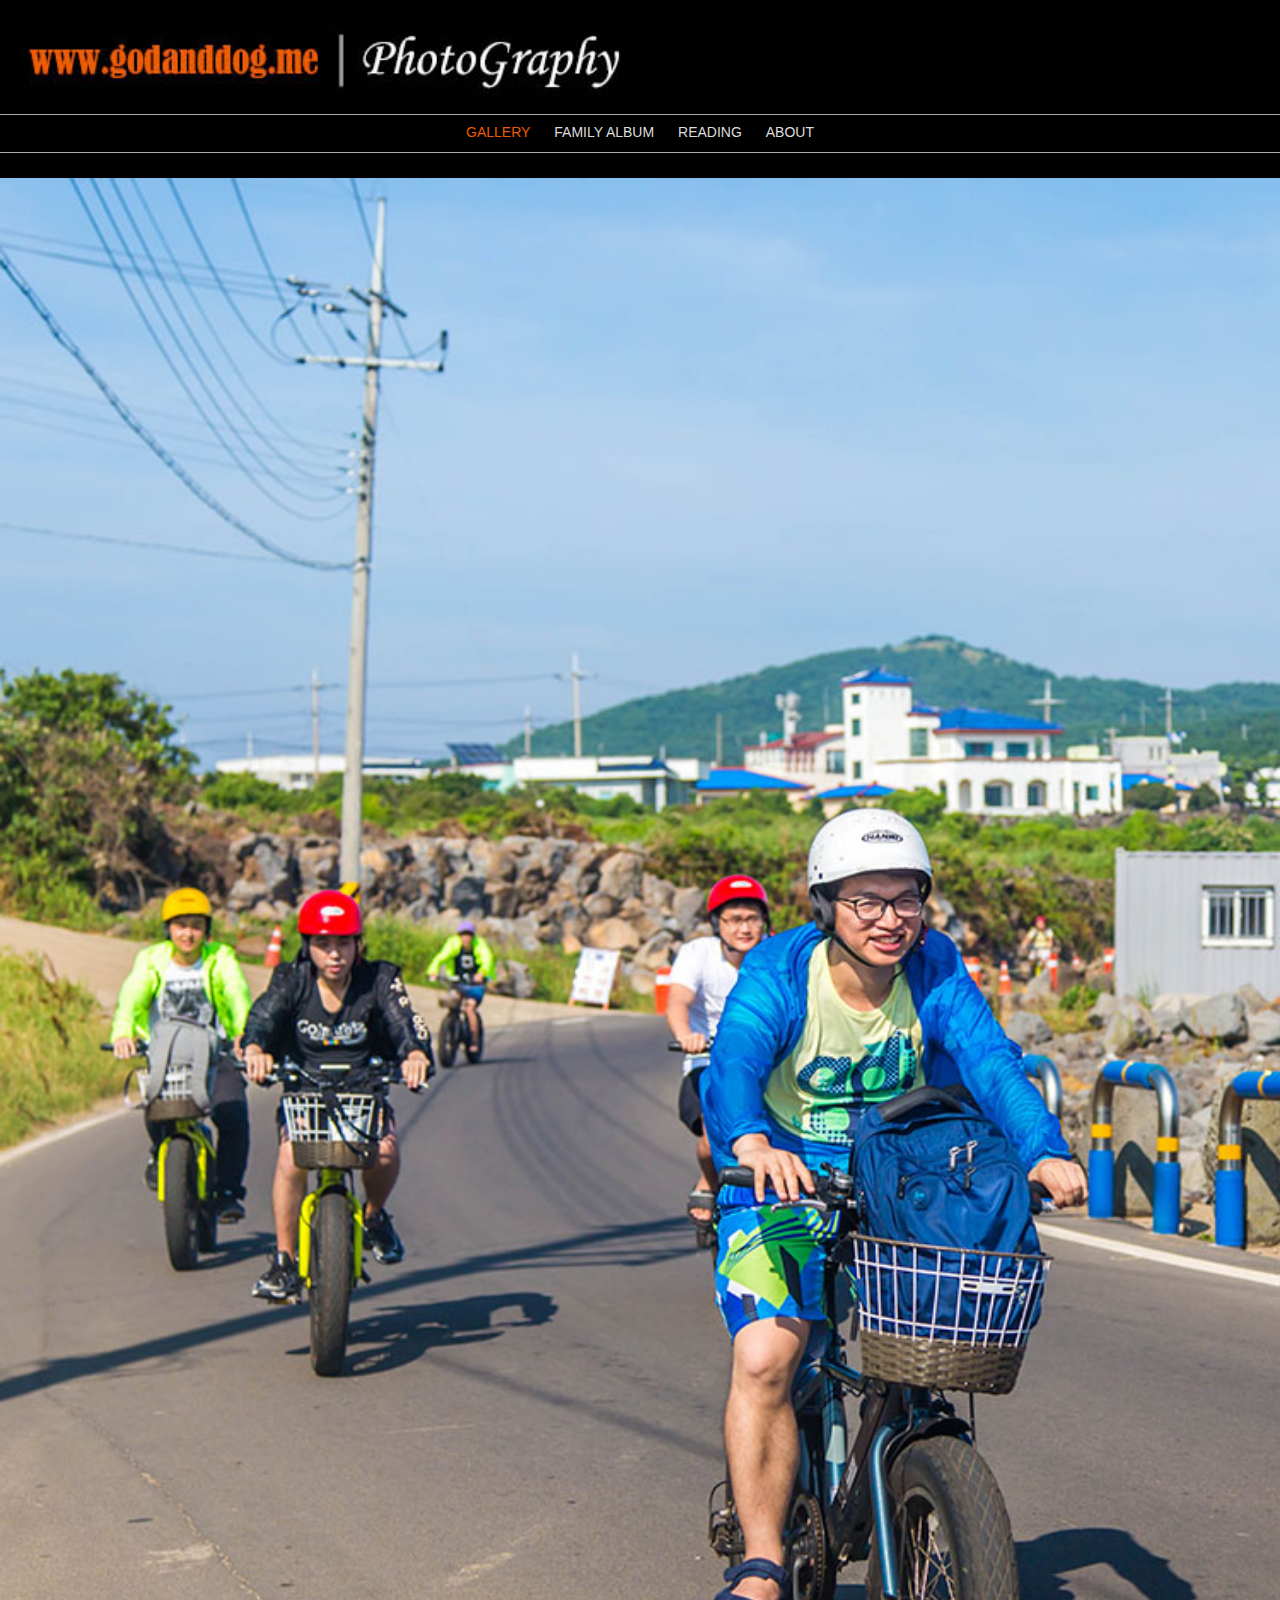
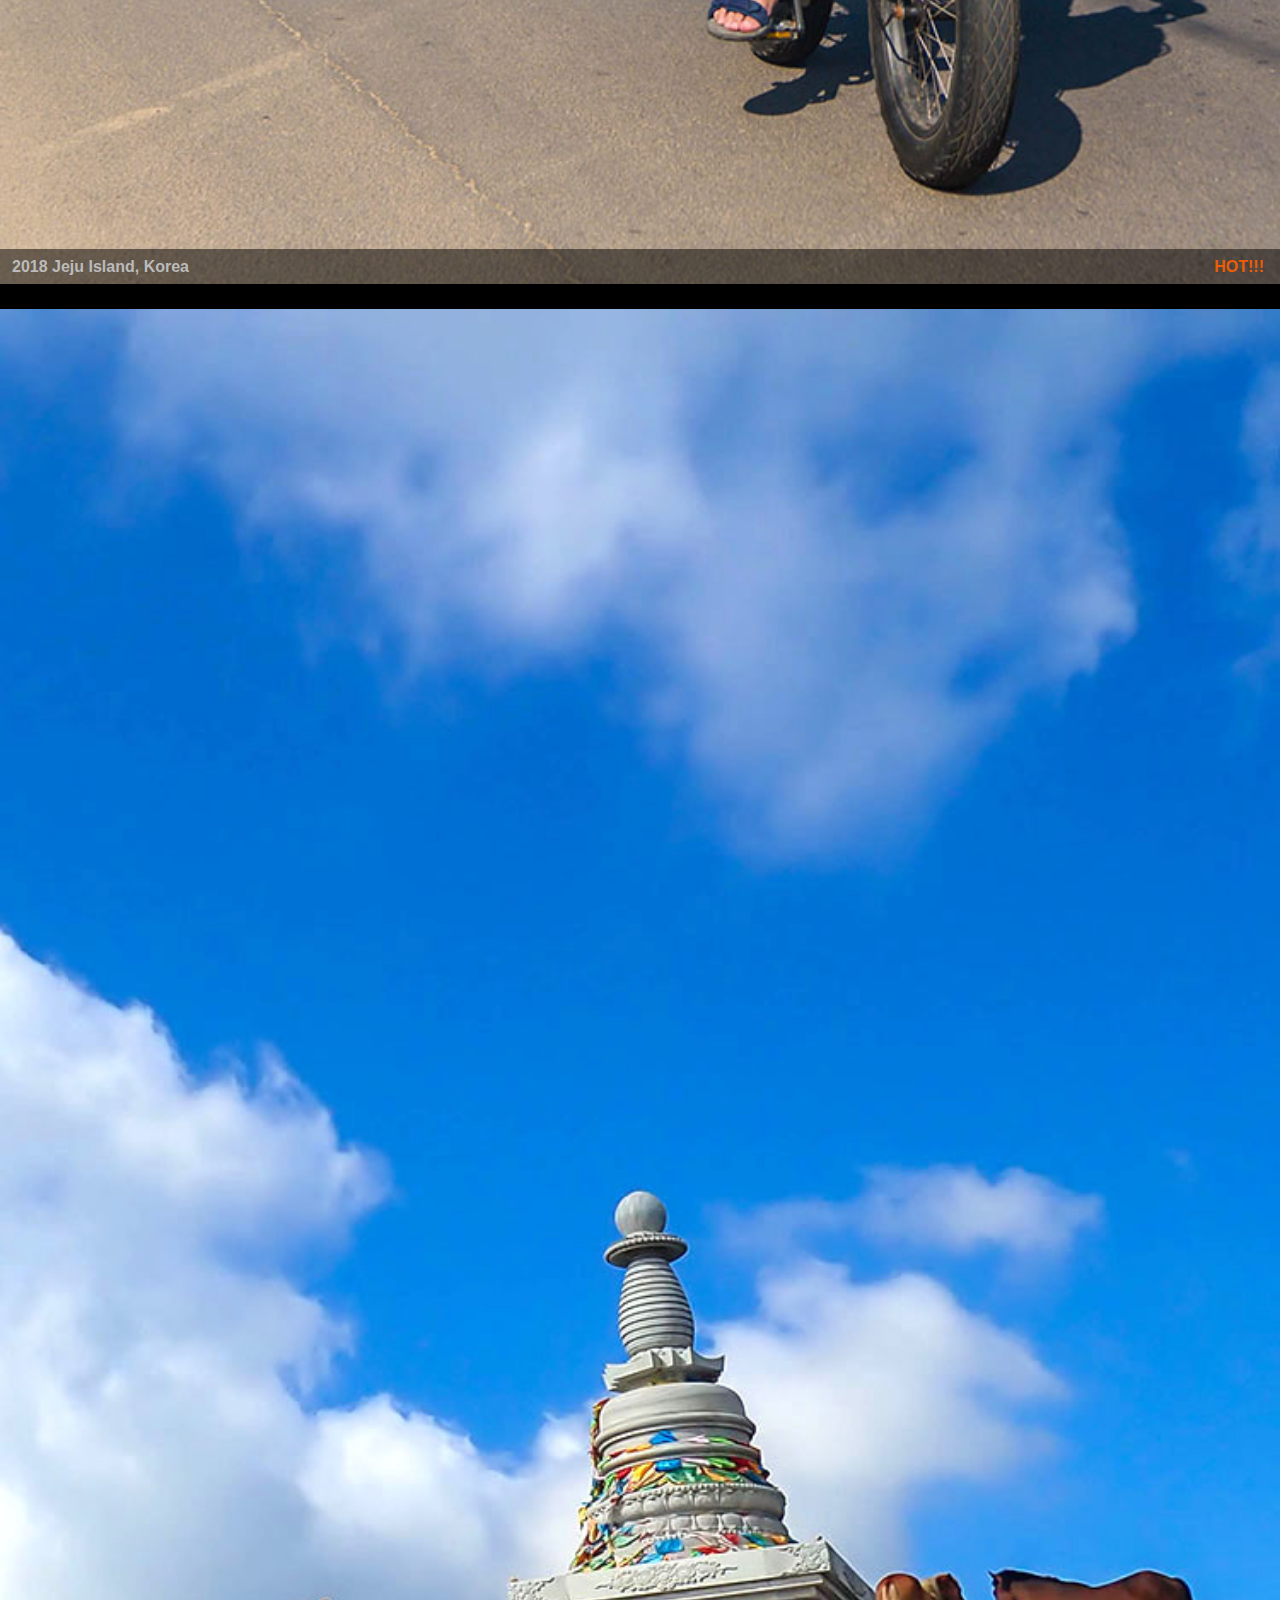
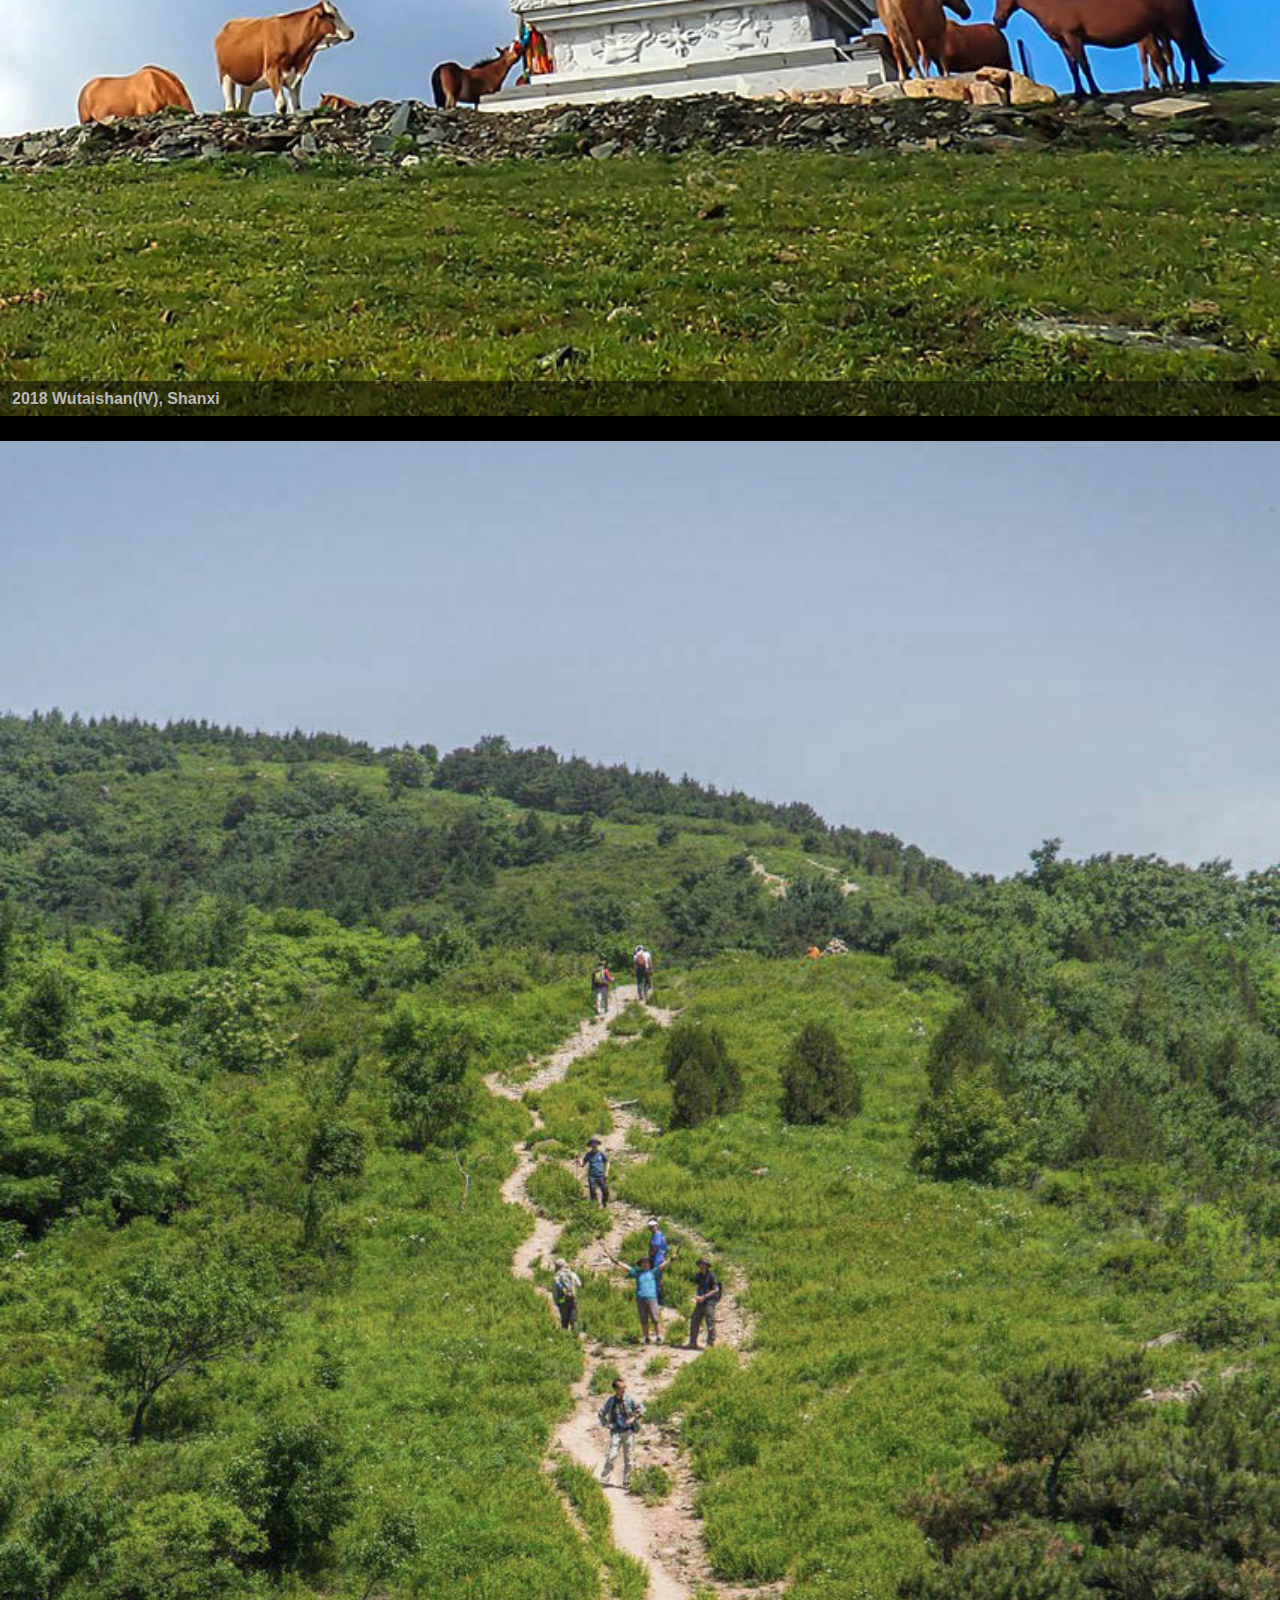
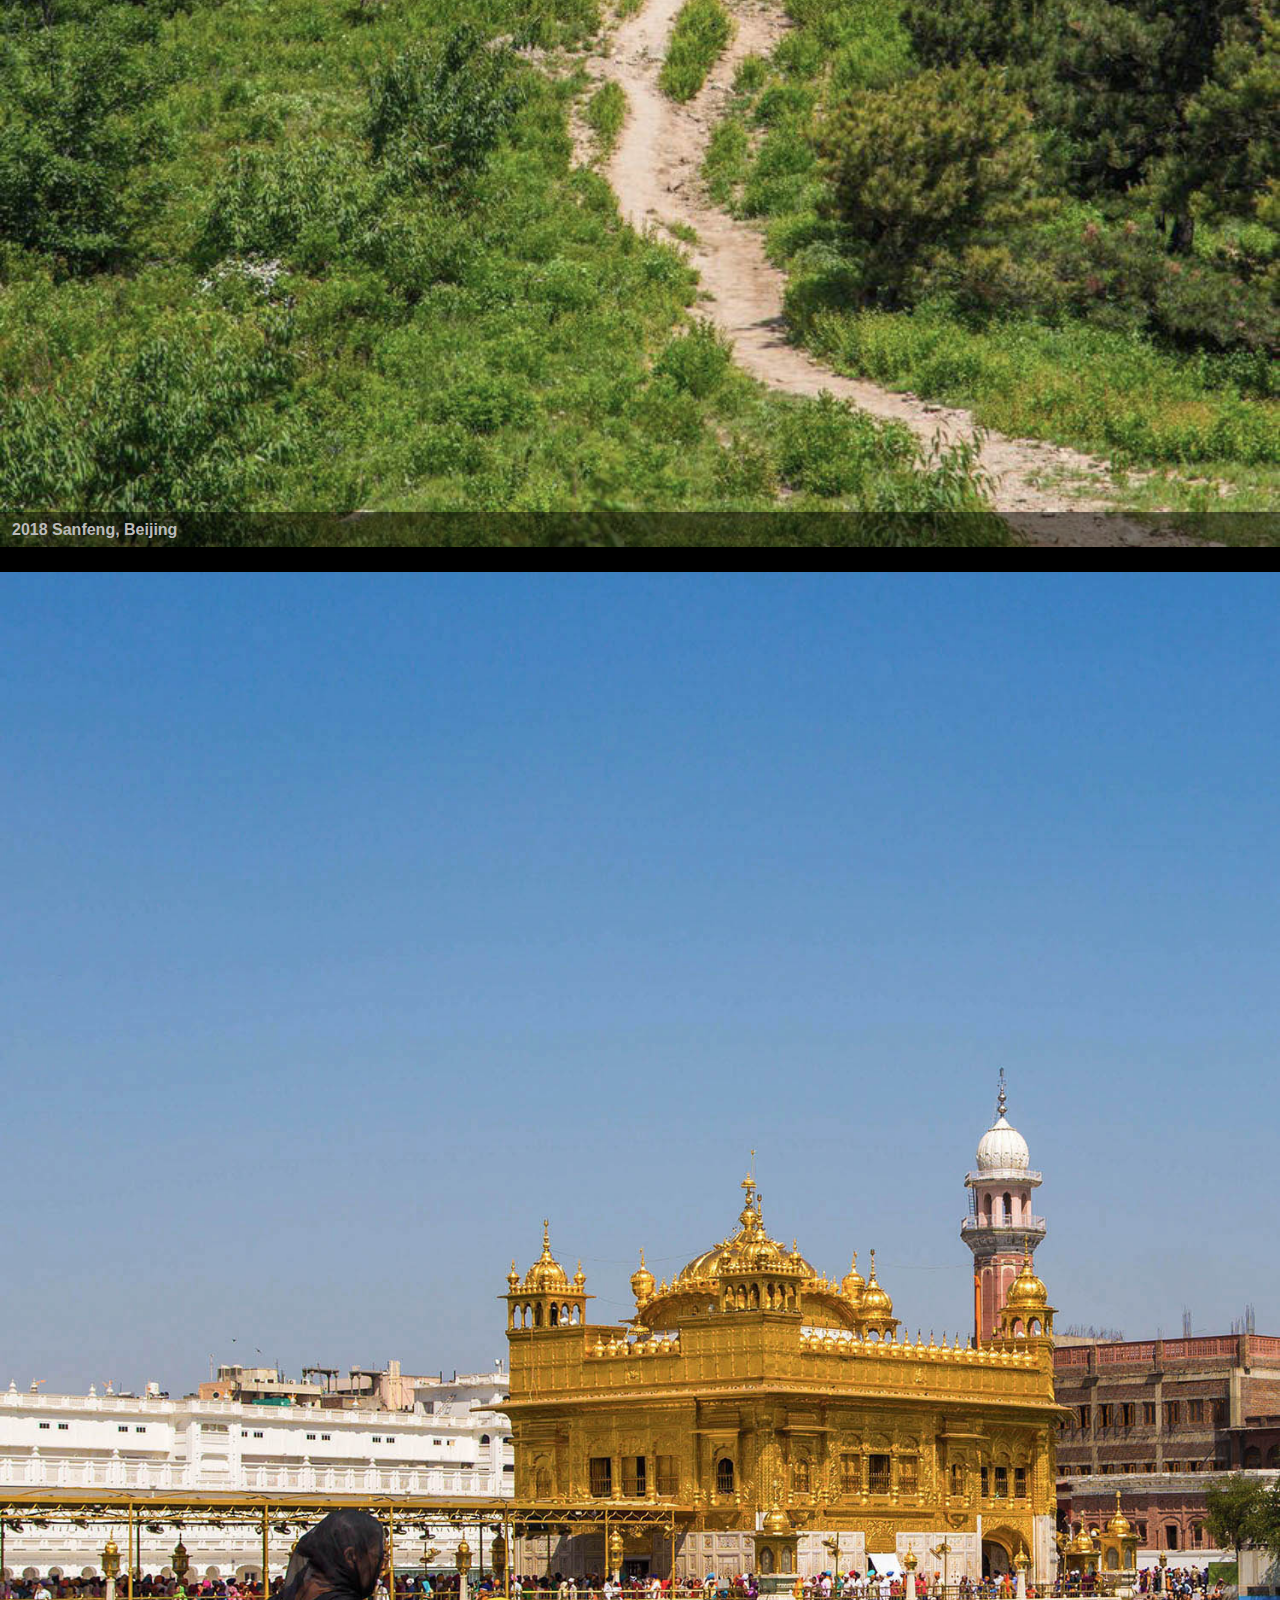
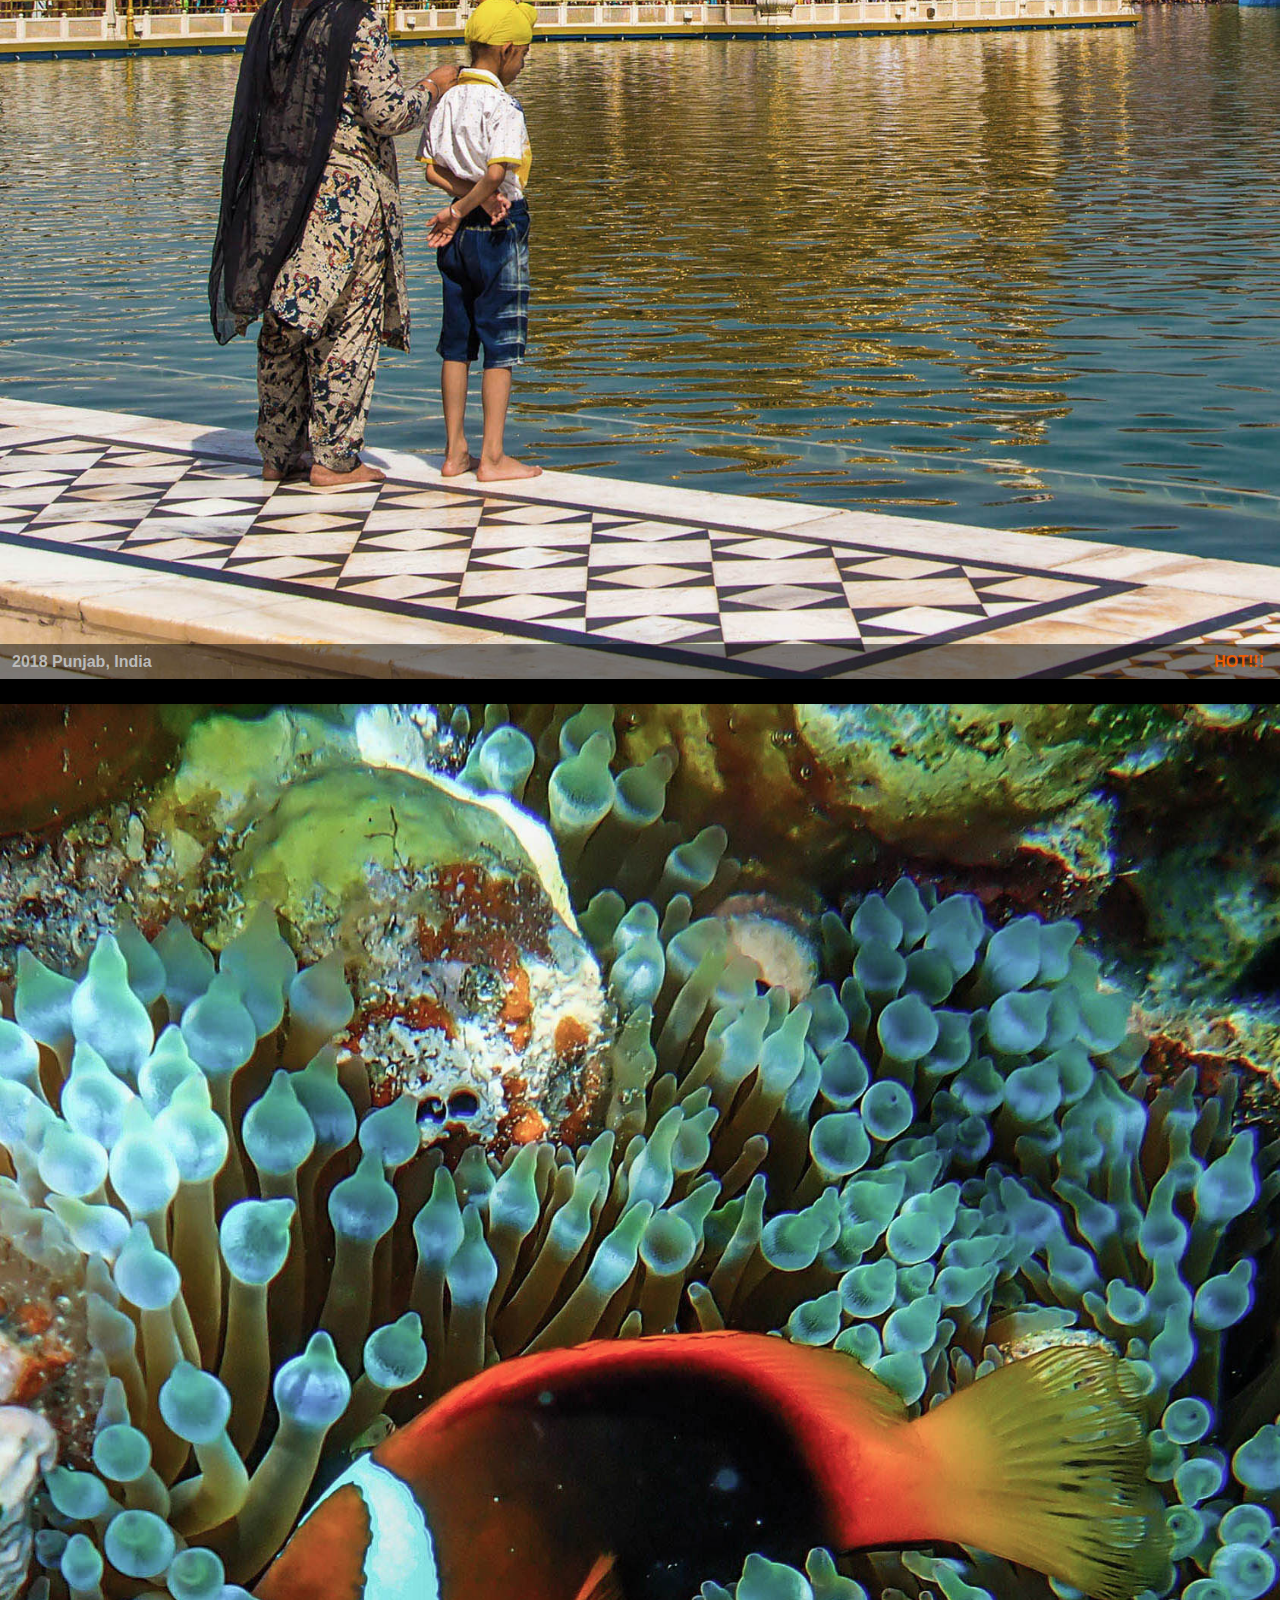
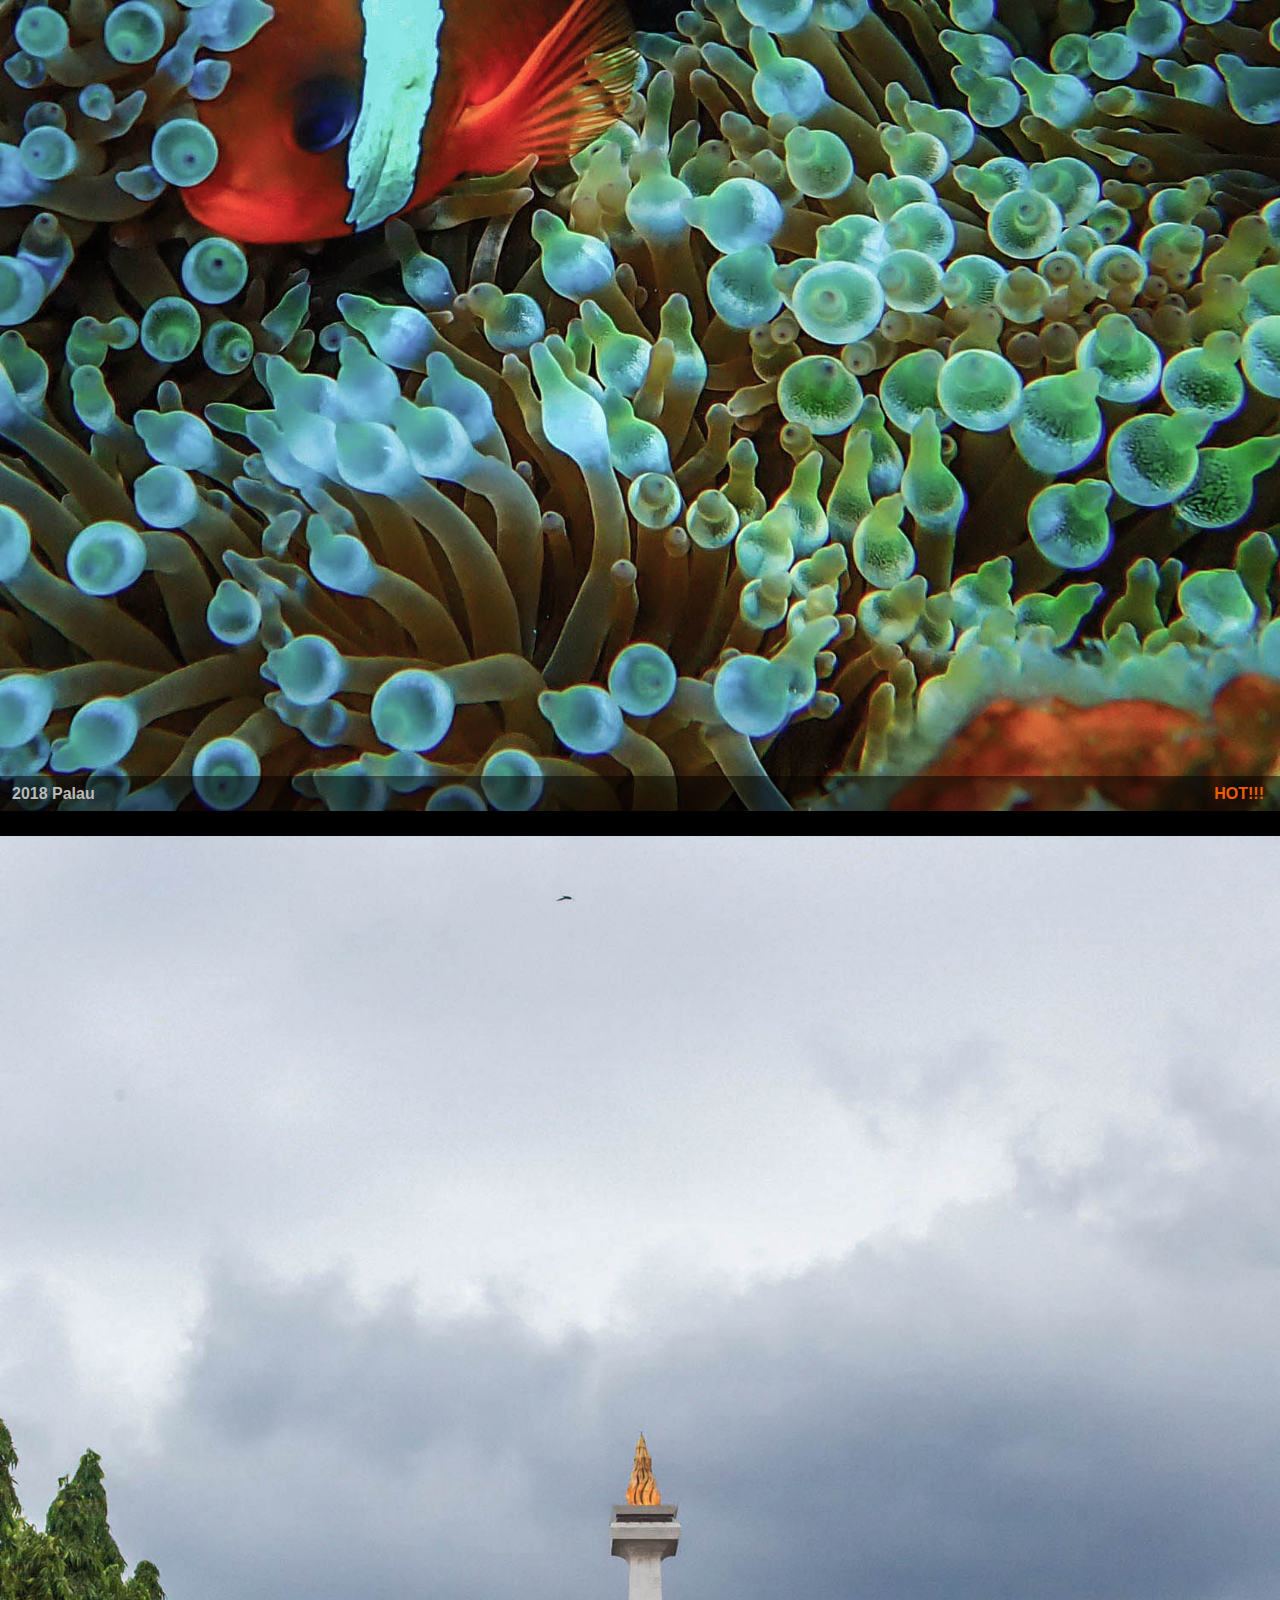
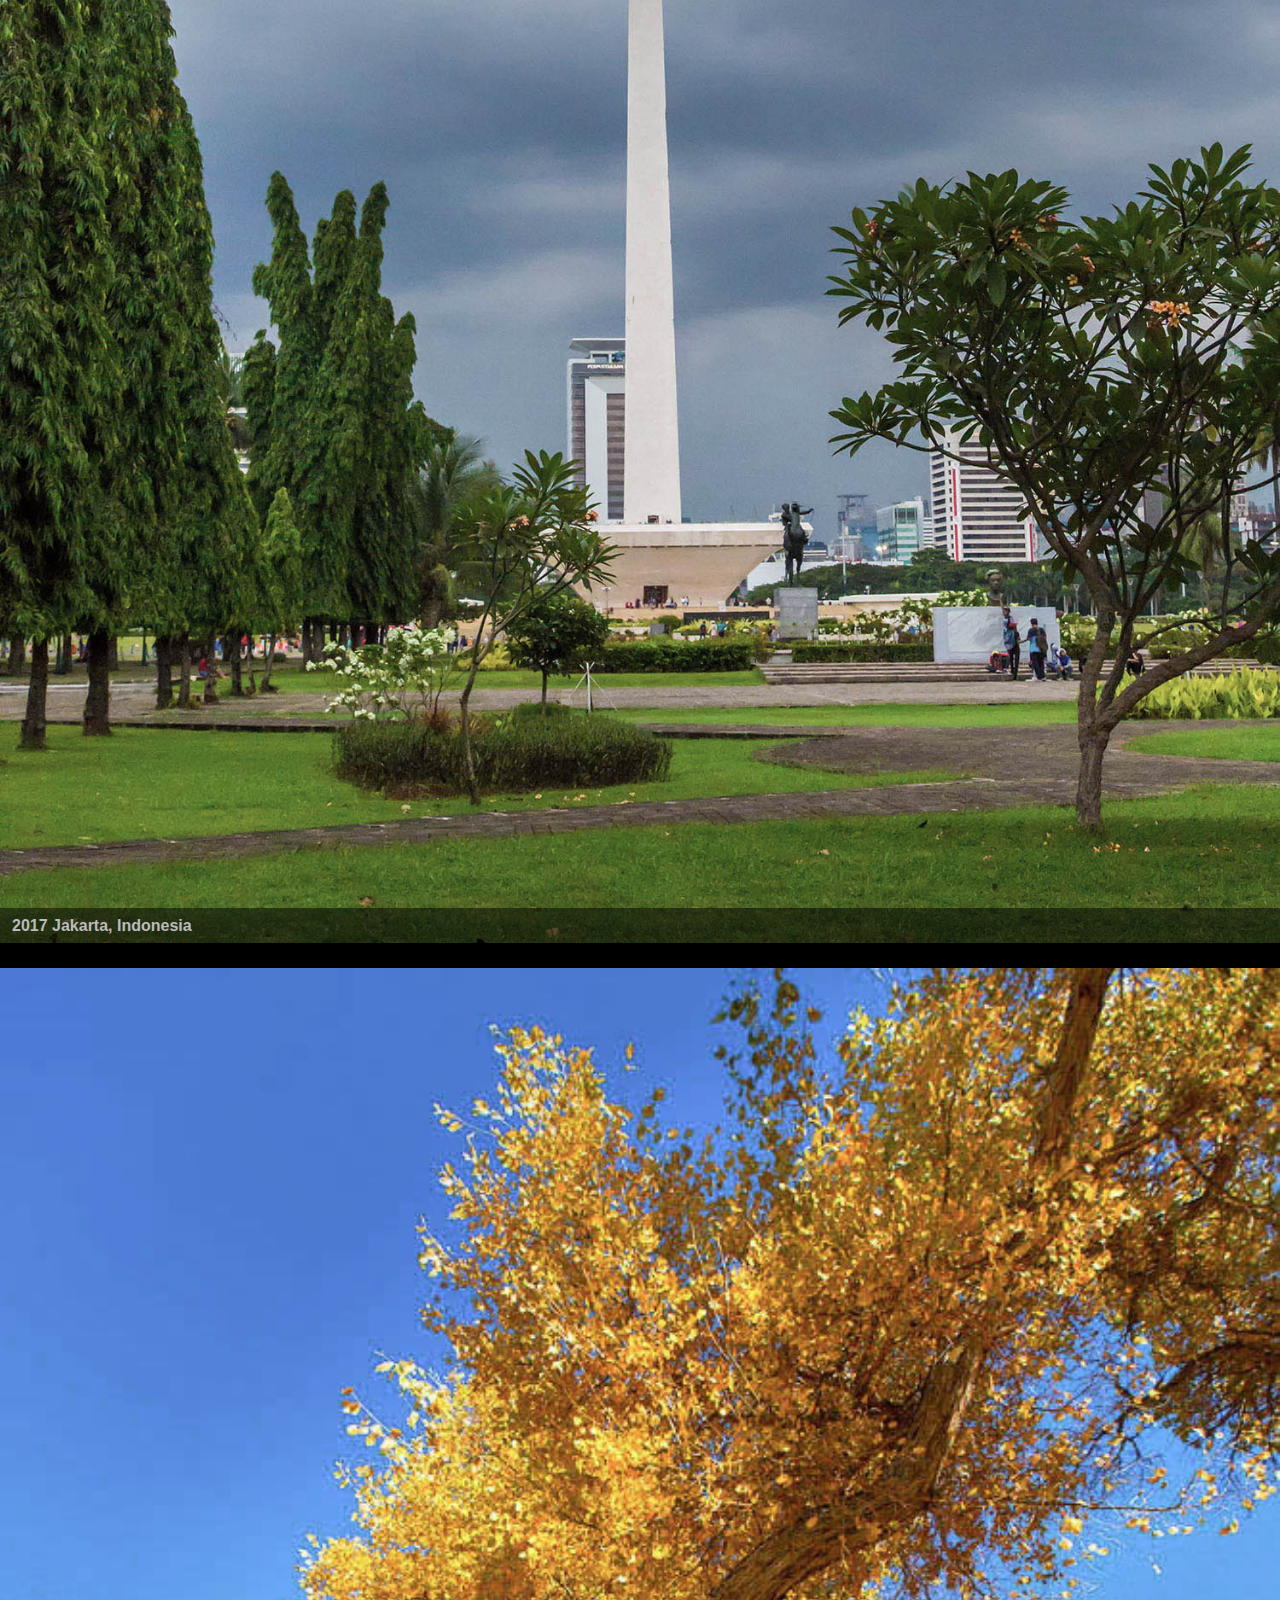
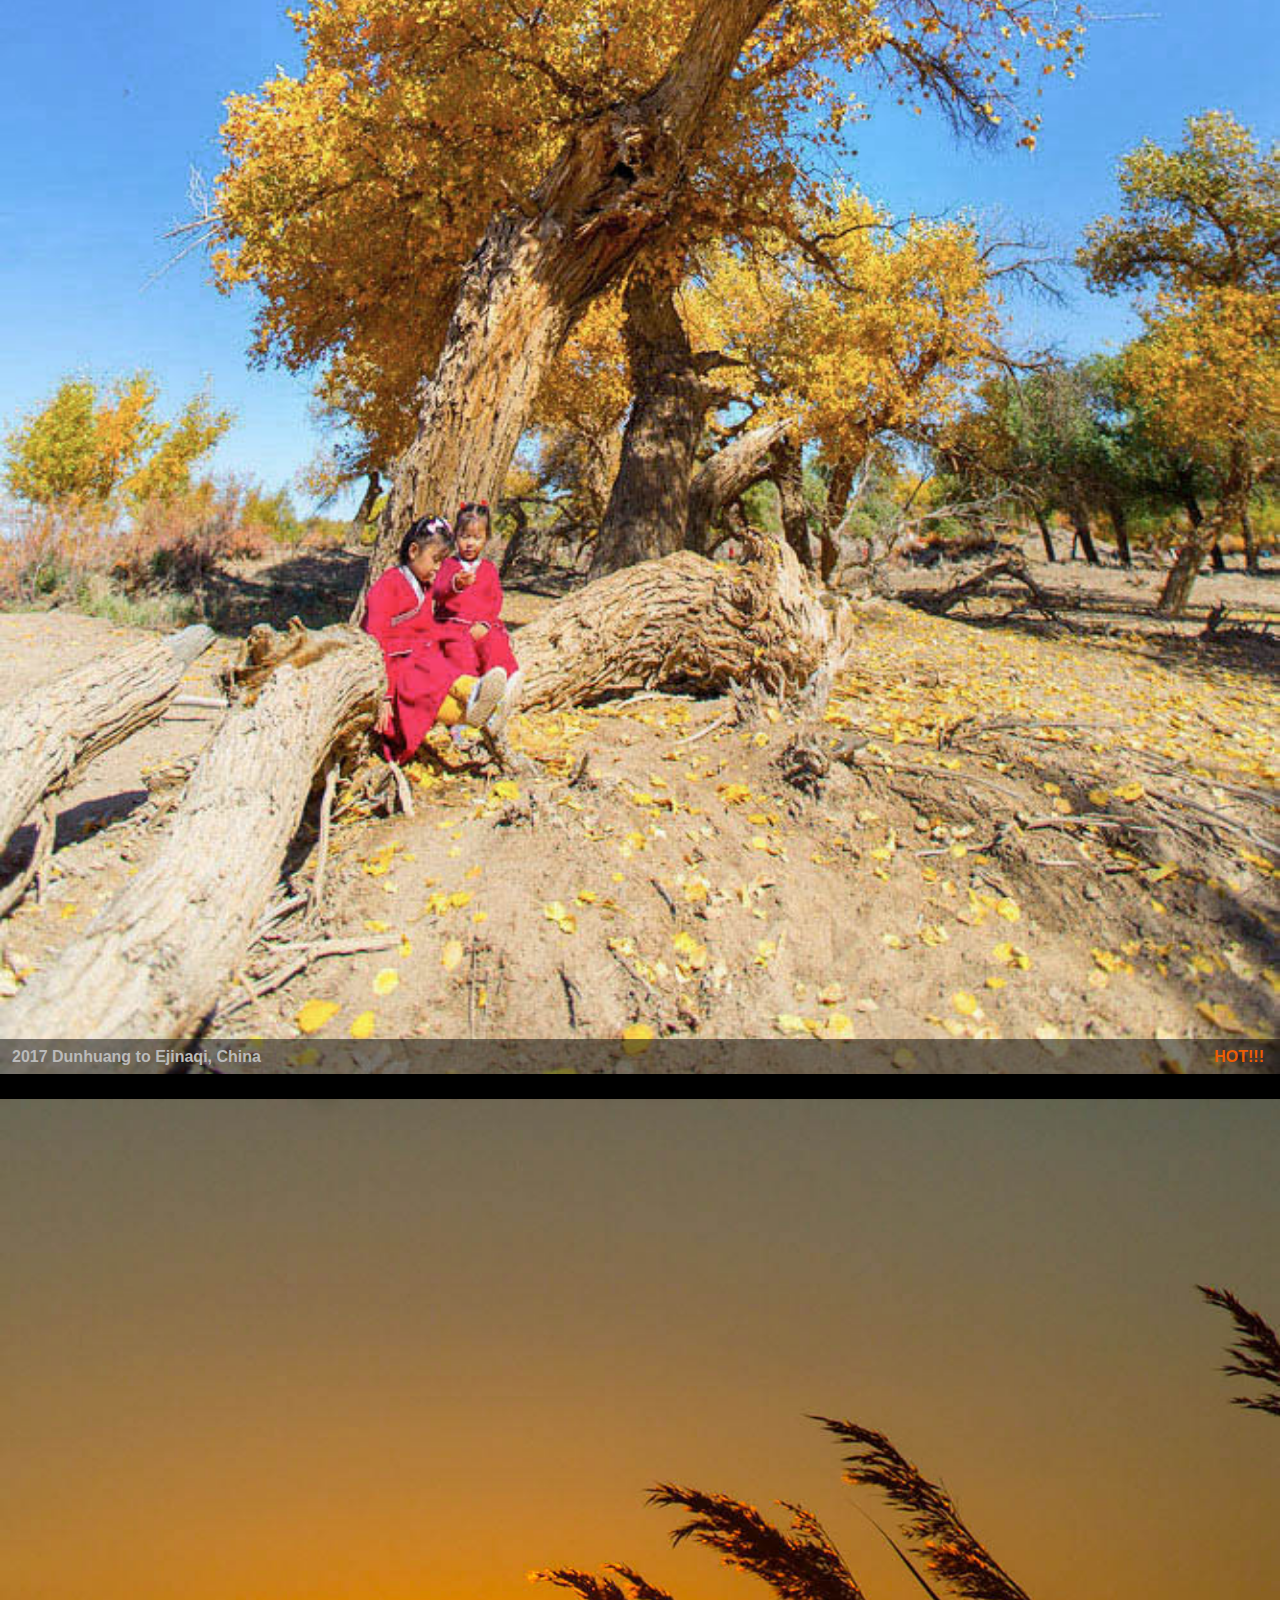
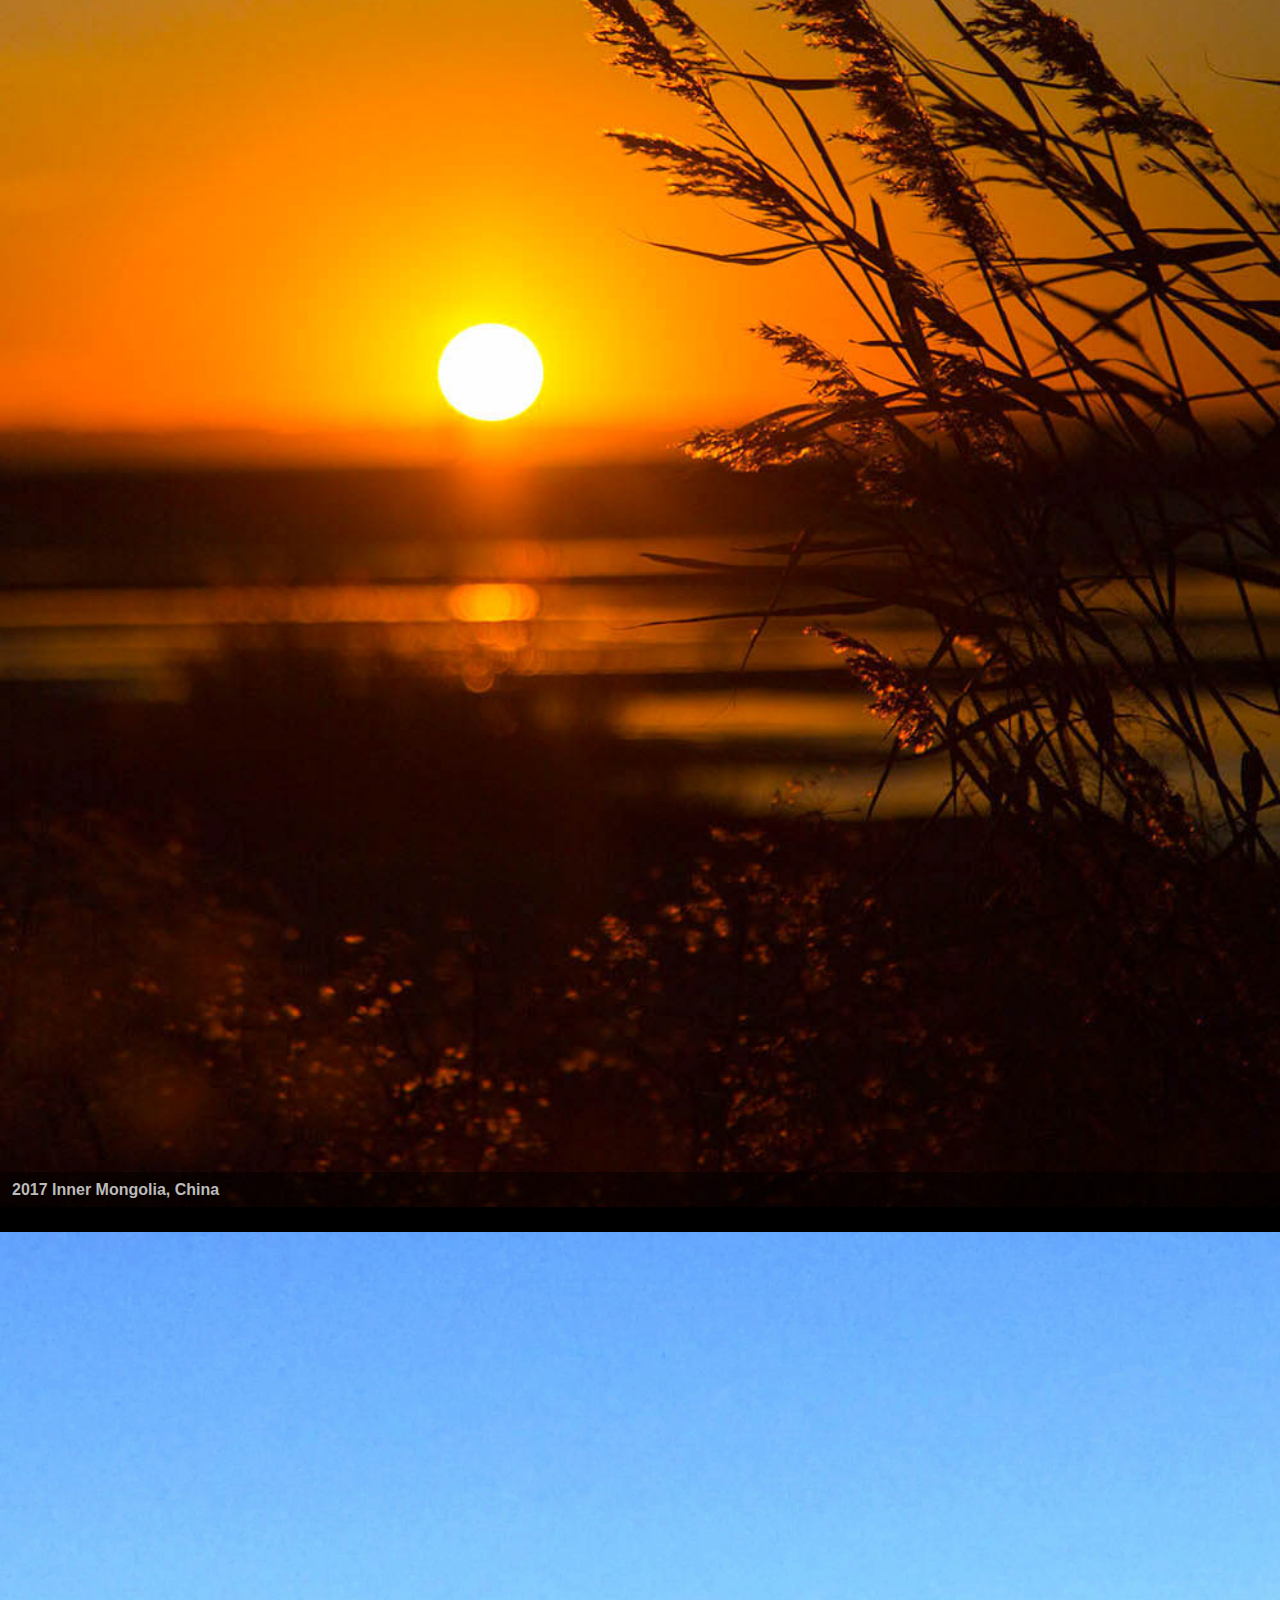
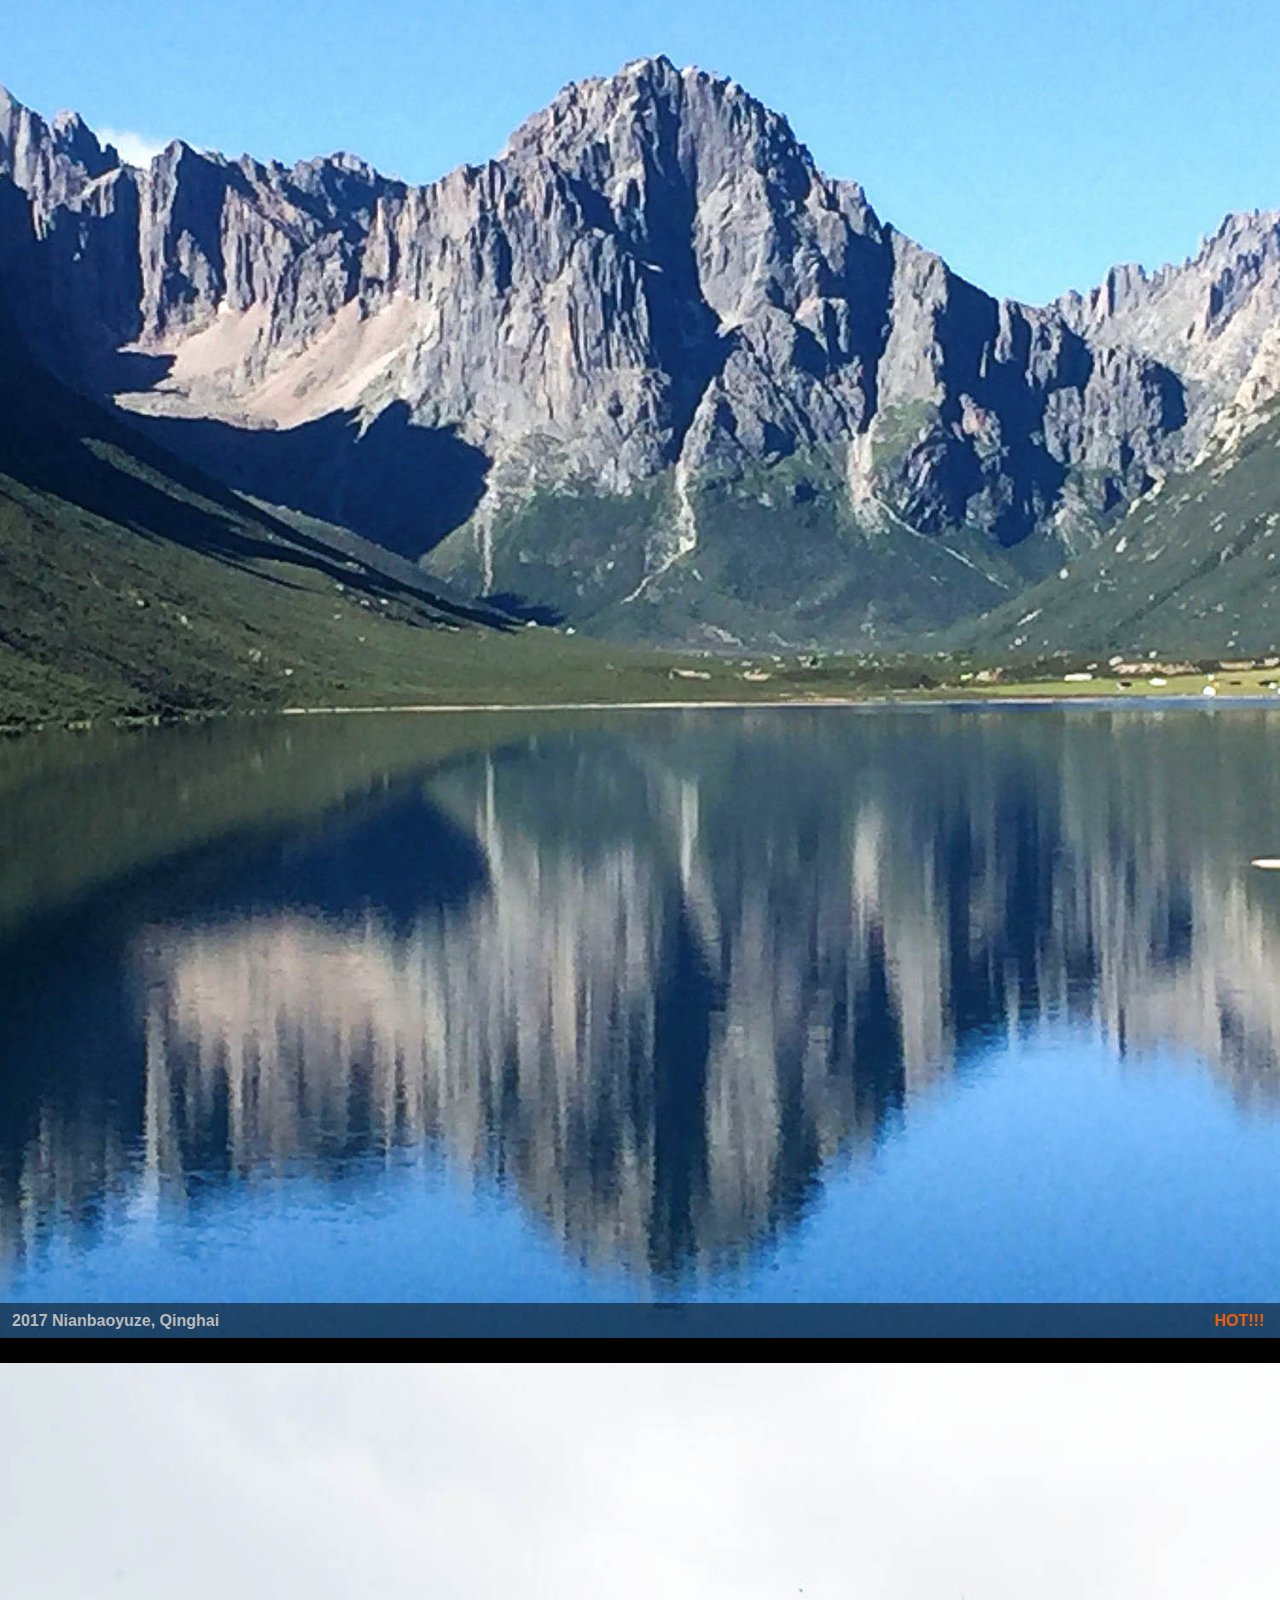
==== index.html @ 4ebdcc81 "add 13 posts" ====
﻿<!DOCTYPE html PUBLIC "-//W4C//DTD XHTML 1.0 Transitional//EN" "http://www.w3.org/TR/xhtml1/DTD/xhtml1-transitional.dtd">
<html xmlns="http://www.w3.org/1999/xhtml">
<head>
    <meta http-equiv="Content-Type" content="text/html; charset=utf-8" />
    <meta content="width=device-width, initial-scale=1.0, maximum-scale=1.0, user-scalable=0;" name="viewport" />
    <title>www.godanddog.me | PhotoGraphy</title>
    <link href="css/bootstrap.min.css" rel="stylesheet" type="text/css">
    <link href="css/base.css" rel="stylesheet" type="text/css">
    <link href="css/index.css" rel="stylesheet" type="text/css">
</head>
<body class="black-body">
<div id="page">
    <div id="header">
        <div id="header-logo">
            <a href="#"><img  id="header-img" src="img/title.jpg" alt="tilte" /></a>
        </div>
        <div id="header-menu">
            <ul class="menu-list">
                <li class="menu-link-now menu-item">GALLERY</li>
                <li class="menu-item"><a class="menu-link" href="family_album.html">FAMILY ALBUM</a></li>
                <li class="menu-item"><a class="menu-link" href="http://read.godanddog.me:9090/">READING</a></li>
                <li class="menu-item"><a class="menu-link" href="about.html">ABOUT</a></li>
            </ul>
        </div>
    </div>
    <div id="content">
	<div class="image-item">
            <div class="image-region">
                <a href="http://blog.godanddog.me:9090/2018/10/03/%E6%B5%8E%E5%B7%9E%E5%B2%9B%E5%9B%A2%E5%BB%BA%E6%B8%B8-%E5%9D%91%E7%88%B9%E8%B7%9F%E5%9B%A2%E6%B8%B8%E4%B8%8B%E7%9A%84%E8%87%AA%E6%88%91%E5%A8%B1%E4%B9%90%EF%BC%881%EF%BC%89/">
                    <img class="image-link" src="img/20180729.jpg" alt="Jeju Island" />
                </a>
            </div>
            <div class="image-text">
                <p>2018 Jeju Island, Korea</p>
                <span class="hot-tag">HOT!!!</span>
            </div>
        </div>
	<div class="image-item">
            <div class="image-region">
                <a href="http://blog.godanddog.me:9090/2018/10/04/%E6%AF%8F%E5%B9%B4%E4%B8%80%E6%B8%B8%E7%9A%84%E4%BA%94%E5%8F%B0%E5%B1%B1-%E4%B8%8D%E5%90%8C%E4%BA%BA%EF%BC%8C%E4%B8%8D%E5%90%8C%E7%9A%84%E9%A3%8E%E6%99%AF/">
                    <img class="image-link" src="img/20180709.jpg" alt="Wutaishan" />
                </a>
            </div>
            <div class="image-text">
                <p>2018 Wutaishan(IV), Shanxi</p>
            </div>
        </div>
        <div class="image-item">
            <div class="image-region">
                <a href="http://blog.godanddog.me:9090/2018/05/28/%E5%8C%97%E4%BA%AC%E5%8C%97%E5%B0%96-%E9%98%B3%E5%8F%B0%E5%B1%B1-%E5%A6%99%E5%B3%B0%E5%B1%B1%E4%B8%89%E5%B3%B0%E7%A9%BF%E8%B6%8A%E5%B0%8F%E8%AE%B0/">
                    <img class="image-link" src="img/20180527.jpg" alt="Sanfeng, Beijing" />
                </a>
            </div>
            <div class="image-text">
                <p>2018 Sanfeng, Beijing</p>
            </div>
        </div>
        <div class="image-item">
            <div class="image-region">
                <a href="http://blog.godanddog.me:9090/2018/09/24/%E9%94%A1%E5%85%8B%E6%95%85%E4%B9%A1-%E5%8D%B0%E5%BA%A6%E6%97%81%E9%81%AE%E6%99%AE%E9%82%A6%E5%B0%8F%E8%AE%B0%EF%BC%881%EF%BC%89/">
                    <img class="image-link" src="img/20180419.jpg" alt="Punjab, India" />
                </a>
            </div>
            <div class="image-text">
                <p>2018 Punjab, India</p>
                <span class="hot-tag">HOT!!!</span>
            </div>
        </div>
        <div class="image-item">
            <div class="image-region">
                <a href="http://blog.godanddog.me:9090/2018/09/23/%E4%B8%8A%E5%B8%9D%E7%9A%84%E6%B5%B7%E6%97%8F%E7%AE%B1-%E7%BB%93%E5%A9%9A%E5%8D%81%E5%B9%B4%E5%B8%95%E5%8A%B3%E6%B8%B8%EF%BC%881%EF%BC%89/">
                    <img class="image-link" src="img/20180413.jpg" alt="Palau" />
                </a>
            </div>
            <div class="image-text">
                <p>2018 Palau</p>
                <span class="hot-tag">HOT!!!</span>
            </div>
        </div>
	<div class="image-item">
            <div class="image-region">
                <a href="http://blog.godanddog.me:9090/2018/09/22/%E5%B9%B3%E6%B7%A1%E6%97%A0%E5%A5%87%E7%9A%84%E9%9B%85%E5%8A%A0%E8%BE%BE%E4%B9%8B%E6%97%85/">
                    <img class="image-link" src="img/20171114.jpg" alt="Jakarta Indonesia" />
                </a>
            </div>
            <div class="image-text">
                <p>2017 Jakarta, Indonesia</p>
            </div>
        </div>
	<div class="image-item">
            <div class="image-region">
                <a href="http://blog.godanddog.me:9090/2018/08/05/%E5%8D%81%E4%B8%80%E6%95%A6%E7%85%8C%E5%88%B0%E9%A2%9D%E6%B5%8E%E7%BA%B3%E6%97%97%E5%AE%B6%E5%BA%AD%E6%B8%B8-%E6%95%A6%E7%85%8C%E7%AF%87/">
                    <img class="image-link" src="img/20171014.jpg" alt="Dunhuang to Ejinaqi, China" />
                </a>
            </div>
            <div class="image-text">
                <p>2017 Dunhuang to Ejinaqi, China</p>
                <span class="hot-tag">HOT!!!</span>
            </div>
        </div>
        <div class="image-item">
            <div class="image-region">
                <a href="http://blog.godanddog.me:9090/2017/10/15/%E5%8D%81%E4%B8%80%E5%B8%A6%E5%A8%83%E5%86%85%E8%92%99%E8%87%AA%E9%A9%BE/">
                    <img class="image-link" src="img/20171001.jpg" alt="Inner Mongonlia" />
                </a>
            </div>
            <div class="image-text">
                <p>2017 Inner Mongolia, China</p>
            </div>
        </div>
        <div class="image-item">
            <div class="image-region">
                <a href="http://blog.godanddog.me:9090/2017/08/06/%E5%B9%B4%E4%BF%9D%E7%8E%89%E5%88%99%E7%A9%BF%E8%B6%8A-overview/">
                    <img class="image-link" src="img/20170811_2.jpg" alt="Nianbaoyuze" />
                </a>
            </div>
            <div class="image-text">
                <p>2017 Nianbaoyuze, Qinghai</p>
                <span class="hot-tag">HOT!!!</span>
            </div>
        </div>
        <div class="image-item">
            <div class="image-region">
                <a href="http://blog.godanddog.me:9090/2017/08/11/%E4%B8%8D%E5%8F%AF%E6%80%9D%E8%AE%AE%E7%9A%84%E5%8D%B0%E5%BA%A6/">
                    <img class="image-link" src="img/20170811.jpg" alt="India" />
                </a>
            </div>
            <div class="image-text">
                <p>2017 Incredible India</p>
                <span class="hot-tag">HOT!!!</span>
            </div>
        </div>
	<div class="image-item">
            <div class="image-region">
                <a href="http://blog.godanddog.me:9090/2017/06/24/%E5%AF%BB%E6%89%BE%E8%AE%B0%E5%BF%86%E4%B8%AD%E7%9A%84%E9%BB%84%E8%8D%89%E6%A2%81%E7%81%B5%E5%B1%B1%E7%A9%BF%E8%B6%8A/">
                    <img class="image-link" src="img/20170617.jpg" alt="Lingshan" />
                </a>
            </div>
            <div class="image-text">
                <p>2017 Huangcaoliang & Linshan(II)</p>
            </div>
        </div>
        <div class="image-item">
            <div class="image-region">
                <a href="http://blog.godanddog.me:9090/2017/01/27/%E7%9B%B2%E6%B8%B8%E5%B0%BC%E6%B3%8A%E5%B0%94%EF%BC%8C%E5%8C%86%E5%BF%99%E7%9A%84%E7%AC%AC%E4%B8%80%E5%A4%A9/">
                    <img class="image-link" src="img/20170127_3.jpg" alt="Nepal" />
                </a>
            </div>
            <div class="image-text">
                <p>2017 Nepal</p>
                <span class="hot-tag">HOT!!!</span>
            </div>
        </div>
        <div class="image-item">
            <div class="image-region">
                <a href="http://blog.godanddog.me:9090/2016/10/15/%E5%90%8E%E8%97%8F%E5%AF%86%E7%A0%81%EF%BC%8C%E4%B8%80%E7%BE%A4%E8%8F%9C%E9%B8%9F%E7%9A%84%E8%A5%BF%E8%97%8F%E8%8E%BD%E6%92%9E%E8%87%AA%E9%A9%BE%E4%B9%8B%E6%97%85%EF%BC%88day1%EF%BC%89/">
                    <img class="image-link" src="img/20161001.jpg" alt="Tibet" />
                </a>
            </div>
            <div class="image-text">
                <p>2016 Tibet, China</p>
                <span class="hot-tag">HOT!!!</span>
            </div>
        </div>
        <div class="image-item">
            <div class="image-region">
                <a href="http://blog.godanddog.me:9090/2017/01/21/%E3%80%902016%E3%80%91%E5%90%84%E7%A7%8D%E5%8F%98%E6%95%85%E7%9A%84%E4%BE%8B%E8%A1%8C%E4%BA%94%E5%8F%B0%E5%B1%B1%E4%B9%8B%E8%A1%8C/">
                    <img class="image-link" src="img/20170127_2.jpg" alt="Wutaishan" />
                </a>
            </div>
            <div class="image-text">
                <p>2016 Wutaishan(III), Shanxi</p>
            </div>
        </div>
        <div class="image-item">
            <div class="image-region">
                <a href="http://blog.godanddog.me:9090/2016/09/17/%E3%80%902016%E3%80%91%E6%B8%85%E6%98%8E%E8%8A%82%E5%BF%83%E8%A1%80%E6%9D%A5%E6%BD%AE%EF%BC%8C%E9%A6%99%E5%B1%AF%E6%B0%B4%E9%95%BF%E5%9F%8E2%E6%97%A5%E6%BA%9C%E8%BE%BE/">
                    <img class="image-link" src="img/20160403.jpg" alt="Huanghuagang Great Wall" />
                </a>
            </div>
            <div class="image-text">
                <p>2016 Huanghuagang Great Wall, Beijing</p>
            </div>
        </div>
        <div class="image-item">
            <div class="image-region">
                <a href="http://blog.godanddog.me:9090/2016/08/06/%E3%80%902015%E3%80%91%E5%8D%81%E4%B8%80%E5%9B%9B%E5%B7%9D%E4%B9%9D%E5%AF%A8%E4%BA%9A%E4%B8%81%E4%B9%8B%E8%A1%8C%EF%BC%88day1%EF%BC%89/">
                    <img class="image-link" src="img/20151001.jpg" alt="Yading" />
                </a>
            </div>
            <div class="image-text">
                <p>2015 Jiuzhaigou & Yading, Sichuan</p>
                <span class="hot-tag">HOT!!!</span>
            </div>
        </div>
        <div class="image-item">
            <div class="image-region">
                <a href="http://blog.godanddog.me:9090/2016/08/06/1866/">
                    <img class="image-link" src="img/20150815.jpg" alt="Yading" />
                </a>
            </div>
            <div class="image-text">
                <p>2015 Huangshan, Anhui</p>
            </div>
        </div>
        <div class="image-item">
            <div class="image-region">
                <a href="http://blog.godanddog.me:9090/2016/08/06/%E3%80%902015%E3%80%91%E5%A4%8F%E5%A4%A9%E5%91%A8%E6%9C%AB%E7%9A%84%E8%8D%89%E5%8E%9F%E5%A4%A9%E8%B7%AF%EF%BC%8C%E5%A0%B5%E5%B9%B6%E5%BF%AB%E4%B9%90%E7%9D%80/">
                    <img class="image-link" src="img/20150712.jpg" alt="Caoyuantianlu" />
                </a>
            </div>
            <div class="image-text">
                <p>2015 Grassland Road, Hebei</p>
            </div>
        </div>
        <div class="image-item">
            <div class="image-region">
                <a href="http://blog.godanddog.me:9090/2016/07/31/%E3%80%902015%E3%80%91%E6%9C%80%E5%90%8E%E7%9A%84%E6%B5%B7%E5%9D%A8/">
                    <img class="image-link" src="img/20150703.jpg" alt="Haituoshan" />
                </a>
            </div>
            <div class="image-text">
                <p>2015 Haituoshan(II), Beijing</p>
            </div>
        </div>
        <div class="image-item">
            <div class="image-region">
                <a href="http://blog.godanddog.me:9090/2016/07/31/%E3%80%902015%E3%80%91%E9%9D%92%E9%BE%99%E5%B3%A1%E8%85%90%E8%B4%A5%E6%B8%B8/">
                    <img class="image-link" src="img/20150627.jpg" alt="Qinglongxia" />
                </a>
            </div>
            <div class="image-text">
                <p>2015 Qinglongxia, Beijing</p>
            </div>
        </div>
        <div class="image-item">
            <div class="image-region">
                <a href="http://blog.godanddog.me:9090/2016/07/31/%E3%80%902014%E3%80%91%E4%B8%83%E5%A4%95%EF%BC%8C%E5%9B%9B%E4%B8%AA%E5%B7%B2%E5%A9%9A%E8%80%81%E7%88%B7%E4%BB%AC%E9%BB%84%E8%8D%89%E6%A2%81%E7%9C%8B%E6%98%9F%E6%98%9F/">
                    <img class="image-link" src="img/20140812.jpg" alt="Huangcaoliang" />
                </a>
            </div>
            <div class="image-text">
                <p>2014 Huangcaoliang, Beijing</p>
            </div>
        </div>
        <div class="image-item">
            <div class="image-region">
                <a href="http://blog.godanddog.me:9090/2016/07/31/%E3%80%902014%E3%80%91%E8%A1%8C%E8%B5%B0%E5%9C%A8%E4%BA%91%E7%AB%AF%EF%BC%8C%E7%9B%9B%E5%A4%8F%E7%9A%84%E4%BA%94%E5%8F%B0%E5%B1%B1%E4%B9%8B%E8%A1%8Cday1/">
                    <img class="image-link" src="img/20140705_2.jpg" alt="Wutaishan" />
                </a>
            </div>
            <div class="image-text">
                <p>2014 Wutaishan(II), Shanxi</p>
                <span class="hot-tag">HOT!!!</span>
            </div>
        </div>
        <div class="image-item">
            <div class="image-region">
                <a href="http://blog.godanddog.me:9090/2016/07/31/%E3%80%902013%E3%80%91%E7%81%B5%E5%B1%B1%E4%B8%80%E6%97%A5%E6%BA%9C%E8%BE%BE/">
                    <img class="image-link" src="img/20130730_2.jpg" alt="Lingshan, Beijing" />
                </a>
            </div>
            <div class="image-text">
                <p>2013 Lingshan, Beijing</p>
            </div>
        </div>
        <div class="image-item">
            <div class="image-region">
                <a href="http://blog.godanddog.me:9090/2016/07/29/%E3%80%902013%E3%80%91so-far-so-perfect-%E5%B0%8F%E4%BA%94%E5%8F%B0%E5%8C%97%E4%B8%9C%E4%B8%A4%E6%97%A5%E9%87%8D%E8%A3%85%E7%A9%BF%E8%B6%8Aday1/">
                    <img class="image-link" src="img/20130713.jpg" alt="Xiaowutai" />
                </a>
            </div>
            <div class="image-text">
                <p>2013 Xiaowutai(II), Hebei</p>
                <span class="hot-tag">HOT!!!</span>
            </div>
        </div>
        <div class="image-item">
            <div class="image-region">
                <a href="http://blog.godanddog.me:9090/2016/07/28/552/">
                    <img class="image-link" src="img/20130615.jpg" alt="Tongshan" />
                </a>
            </div>
            <div class="image-text">
                <p>2013 Tongshan, Hubei</p>
            </div>
        </div>
        <div class="image-item">
            <div class="image-region">
                <a href="http://blog.godanddog.me:9090/2016/07/28/%E3%80%902013%E3%80%91%E5%8D%81%E4%B8%89%E9%99%B5%E6%B0%B4%E5%BA%93%E6%BA%9C%E8%BE%BE/">
                    <img class="image-link" src="img/20130601_2.jpg" alt="2013 Shisanling, beijing" />
                </a>
            </div>
            <div class="image-text">
                <p>2013 Ming Tombs Reservior , Beijing</p>
            </div>
        </div>
        <div class="image-item">
            <div class="image-region">
                <a href="http://blog.godanddog.me:9090/2016/07/24/9/">
                    <img class="image-link" src="img/20121002_2.jpg" alt="Wutaishan" />
                </a>
            </div>
            <div class="image-text">
                <p>2012 Wutaishan, Shanxi</p>
                <span class="hot-tag">HOT!!!</span>
            </div>
        </div>
        <div class="image-item">
            <div class="image-region">
                <a href="http://blog.godanddog.me:9090/2016/07/27/%E3%80%902011%E3%80%91%E6%9F%8F%E5%B3%AA-%E9%BB%84%E8%8D%89%E6%A2%81-%E5%8C%97%E7%81%B5%E5%B1%B1%E4%B8%80%E6%97%A5%E7%A9%BF%E8%B6%8A%E5%B0%8F%E8%AE%B0/">
                    <img class="image-link" src="img/20110807.jpg" alt="2011 Huangcaoliang, Linshan, Beijing" />
                </a>
            </div>
            <div class="image-text">
                <p>2011 Huangcaoliang & Linshan, Beijing</p>
            </div>
        </div>
        <div class="image-item">
            <div class="image-region">
                <a href="http://blog.godanddog.me:9090/2016/07/28/%E3%80%902011%E3%80%91%E8%81%86%E5%90%AC%E9%87%91%E8%8E%B2%E8%8A%B1%E7%9A%84%E5%90%9F%E5%94%B1-%E8%AE%B07%E6%9C%88%E5%B0%8F%E4%BA%94%E5%8F%B0%E5%8C%97%E5%8F%B02%E5%A4%A9%E9%87%8D/">
                    <img class="image-link" src="img/20110716.jpg" alt="Xiaowutai" />
                </a>
            </div>
            <div class="image-text">
                <p>2011 Xiaowutai, Hebei</p>
                <span class="hot-tag">HOT!!!</span>
            </div>
        </div>
        <div class="image-item">
            <div class="image-region">
                <a href="http://blog.godanddog.me:9090/2016/07/26/%E3%80%902011%E3%80%91%E8%A5%BF%E5%A4%A7-%E5%B0%8F%E6%B5%B7%E9%99%80-%E5%95%A4%E9%85%92%E6%BA%AA%E4%B8%80%E6%97%A5%E7%A9%BF%E8%B6%8A%E5%B0%8F%E8%AE%B0/">
                    <img class="image-link" src="img/20110618.jpg" alt="2011 Haituoshan, Beijing" />
                </a>
            </div>
            <div class="image-text">
                <p>2011 Haituoshan, Beijing</p>
            </div>
        </div>
        <div class="image-item">
            <div class="image-region">
                <a href="http://blog.godanddog.me:9090/2016/07/28/%E3%80%902011%E3%80%91%E9%99%AA%E8%80%81%E5%A8%98%E5%8E%BB%E6%97%85%E8%A1%8C-%E4%B8%BD%E6%B1%9F%E9%A6%99%E6%A0%BC%E9%87%8C%E6%8B%89%E4%B9%8B%E6%97%85/">
                    <img class="image-link" src="img/20110414_2.jpg" alt="2011 Lijiang, Yunnan" />
                </a>
            </div>
            <div class="image-text">
                <p>2011 Lijiang & Shangri-La, Yunnan</p>
            </div>
        </div>
    </div>
    <div id="footer">
        <p>©2016 www.godanddog.me 版权所有</p>
    </div>
</div>
</body>
</html>
---- css/base.css ----
@charset "utf-8";

/* 
	@名称: base
	@功能: 重设浏览器默认样式
*/

/* 防止用户自定义背景颜色对网页的影响，添加让用户可以自定义字体 */
html{
	color:#000;background:#fff;
	-webkit-text-size-adjust: 100%;
    -ms-text-size-adjust: 100%;
}

/* 内外边距通常让各个浏览器样式的表现位置不同 */
body,div,dl,dt,dd,ul,ol,li,h1,h2,h3,h4,h5,h6,pre,code,form,fieldset,legend,input,textarea,p,blockquote,th,td,hr,button,article,aside,details,figcaption,figure,footer,header,hgroup,menu,nav,section {
	margin:0;padding:0;
}

/* 重设 HTML5 标签, IE 需要在 js 中 createElement(TAG) */
article,aside,details,figcaption,figure,footer,header,hgroup,menu,nav,section { 
    display:block;
}

/* HTML5 媒体文件跟 img 保持一致 */
audio,canvas,video {
    display: inline-block;*display: inline;*zoom: 1;
}

/* 要注意表单元素并不继承父级 font 的问题 */
body,button,input,select,textarea{
	font:12px/1.5 tahoma,arial,\5b8b\4f53;
}
input,select,textarea{
	font-size:100%;
}

/* 去掉各Table  cell 的边距并让其边重合 */
table{
	border-collapse:collapse;border-spacing:0;
}

/* IE bug fixed: th 不继承 text-align*/
th{
	text-align:inherit;
}

/* 去除默认边框 */
fieldset,img{
	border:0;
}

/* ie6 7 8(q) bug 显示为行内表现 */
iframe{
	display:block;
}

/* 去掉 firefox 下此元素的边框 */
abbr,acronym{
	border:0;font-variant:normal;
}

/* 一致的 del 样式 */
del {
	text-decoration:line-through;
}

address,caption,cite,code,dfn,em,th,var {
	font-style:normal;
	font-weight:500;
}

/* 去掉列表前的标识, li 会继承 */
ol,ul {
	list-style:none;
}

/* 对齐是排版最重要的因素, 别让什么都居中 */
caption,th {
	text-align:left;
}

/* 来自yahoo, 让标题都自定义, 适应多个系统应用 */
h1,h2,h3,h4,h5,h6 {
	font-size:100%;
	font-weight:500;
}

q:before,q:after {
	content:'';
}

/* 统一上标和下标 */
sub, sup {
    font-size: 75%; line-height: 0; position: relative; vertical-align: baseline;
}
sup {top: -0.5em;}
sub {bottom: -0.25em;}



/* 让链接在 hover 状态下显示下划线 */
a:hover {
	text-decoration:underline;
}

/* 默认不显示下划线，保持页面简洁 */
ins,a {
	text-decoration:none;
}

/* 清理浮动 */
.fn-clear:after {
	visibility:hidden;
	display:block;
	font-size:0;
	content:" ";
	clear:both;
	height:0;
}
.fn-clear {
	zoom:1; /* for IE6 IE7 */
}

/* 隐藏, 通常用来与 JS 配合 */
body .fn-hide {
	display:none;
}

/* 设置内联, 减少浮动带来的bug */
.fn-left,.fn-right {
	display:inline;
}
.fn-left {
	float:left;
}
.fn-right {
	float:right;
}
---- css/index.css ----
@charset "UTF-8";
/* CSS Document */

/* content style */
/* body css */
.black-body {background:#000; text-align: center; min-height: 900px;}
/* main content */
#page {background: #000; margin: 0 auto; width: 100%;}

/* header */
#header {
    position: relative;
    font-family: Arial, sans-serif;
    margin: 0;
}

/* header logo */
#header-logo {
    text-align: left;
    border-bottom: solid #aaa 1px;
    padding:0 0 0 0.5em;
}
#header-img {
    width: 50%;
}

/* header menu */
#header-menu {
    font-size: 14px;
    border-bottom: solid #aaa 1px;
    padding:0.5em 0 0.6em 0;
}
.menu-list {display: inline;}
.menu-item {display: inline; padding: 0 10px 0 10px;}
.menu-link {color:#ddd; font-size: 100%}
.menu-link-now {color:#ed5d04;}
a.menu-link:hover, a.menu-link:visited a.menu-link:active, a.menu-link-now:hover {
    text-decoration: none;
    color:#ed5d04;
    cursor:pointer;
}

/* content */
#content {position: relative;}
.image-item {position: relative; width: 100%; margin: 25px 0;}
.image-region {margin: 0; /* border: solid #111 2px;*/}
.image-link {width: 100%}
.image-text {
    width: 100%;
    text-align: left;
    padding: 0.5em 0;
    background-color: #555;
    background-color: rgba(0,0,0,0.5);/* IE9、标准浏览器、IE6和部分IE7内核的浏览器(如QQ浏览器)会读懂 */
    position: absolute;
    bottom: -1px;
    text-indent: 1em;
}
.image-text p {display:inline; font-size: 16px; font-weight: bold; color: #bbb;}
.hot-tag {font-size: 16px; font-weight: bold; color: #ed5d04; float:right; margin-right: 1em;}

#about-content {text-align: left; padding: 10px 0; color: #eee; position: relative;}
.me-image {width: 100%; position: relative; top: -10px;}
.self-introduction {padding: 0 10px;}
.name {font: bold 16px "微软雅黑"; border-bottom: solid #aaa 1px; padding: 6px 0 10px 0;}
.introduction {color: #eee; font: 12px "微软雅黑"; padding: 10px 0;}
.equipment {padding: 10px 10px 20px 10px;}
.eq-name {color: #eee; font: bold 14px "微软雅黑"; padding: 6px 0 10px 0;}
.eq-detail {color: #eee; font: 12px "微软雅黑"; padding: 0 0 0 2em;}

/* footer */
#footer {border-top: solid #aaa 1px; background: #000; padding: 1em 0 1em 0; color:#ccc; font-size:12px;}
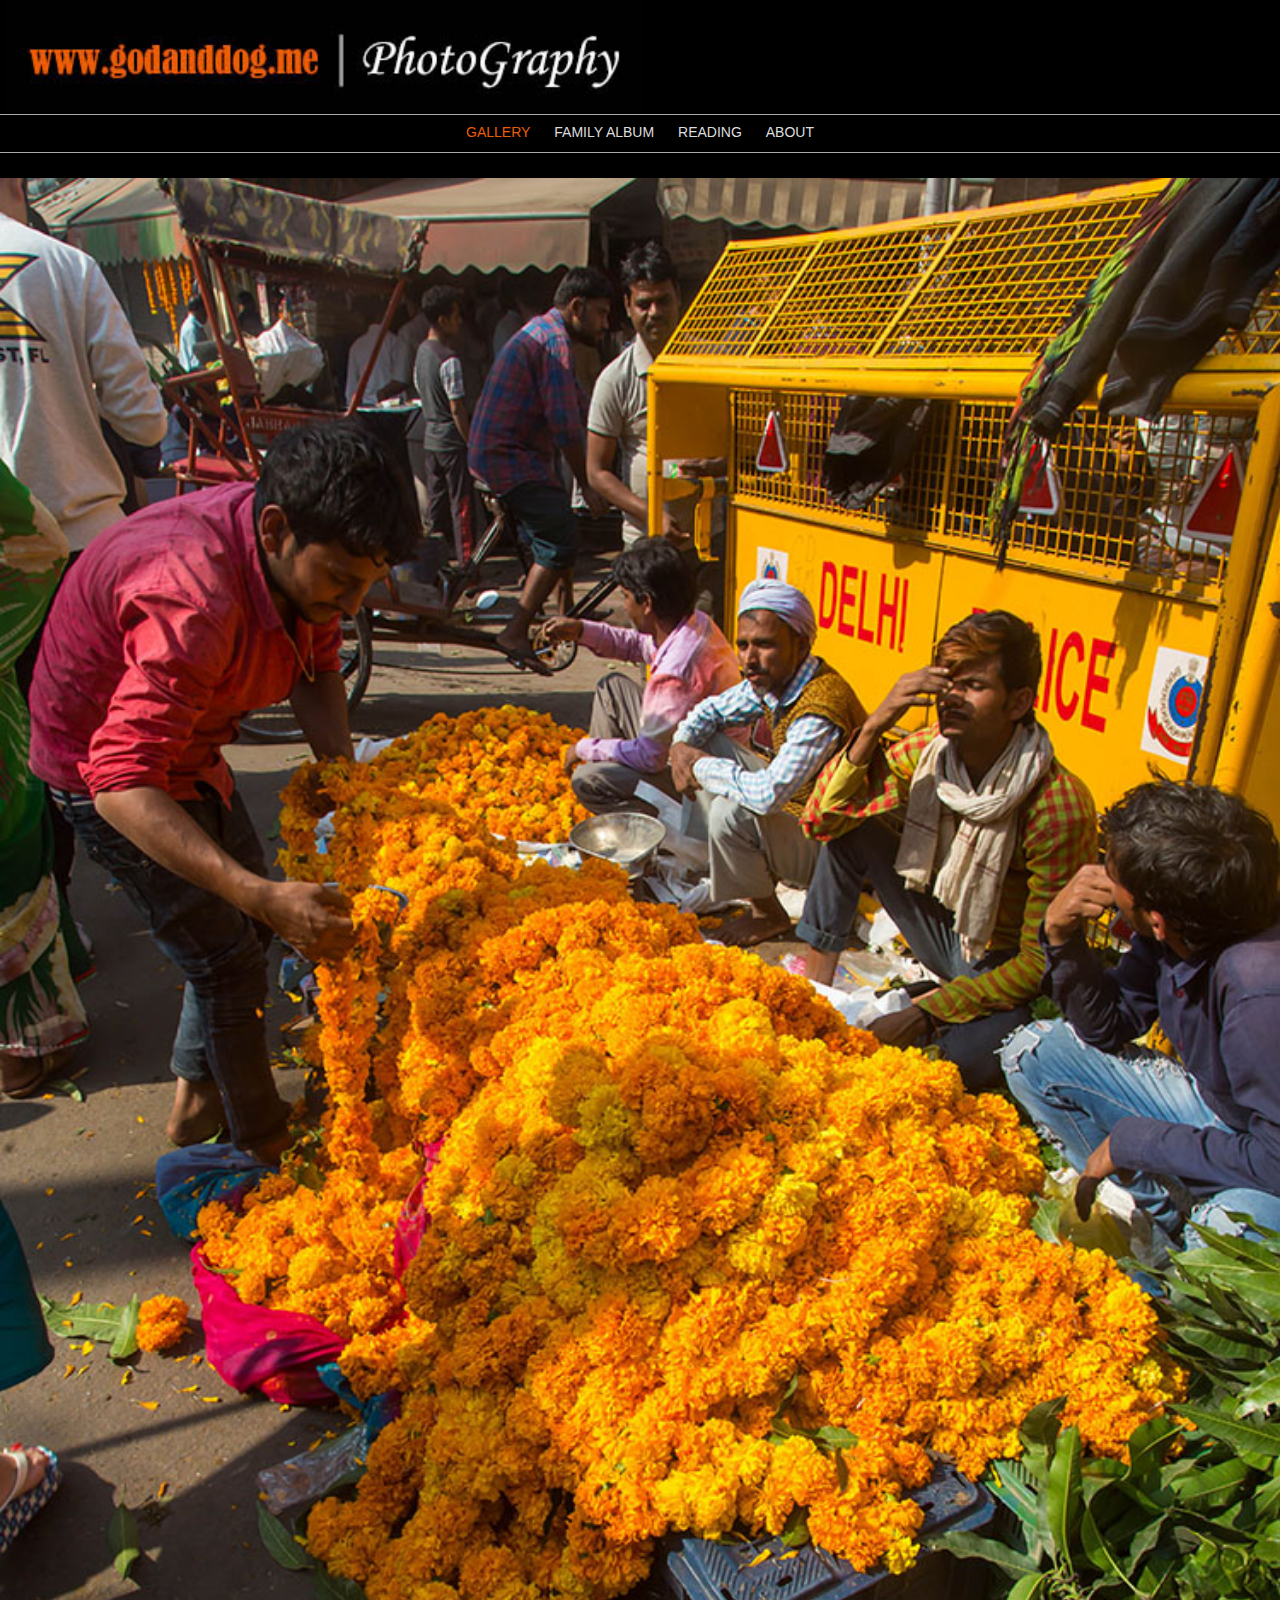
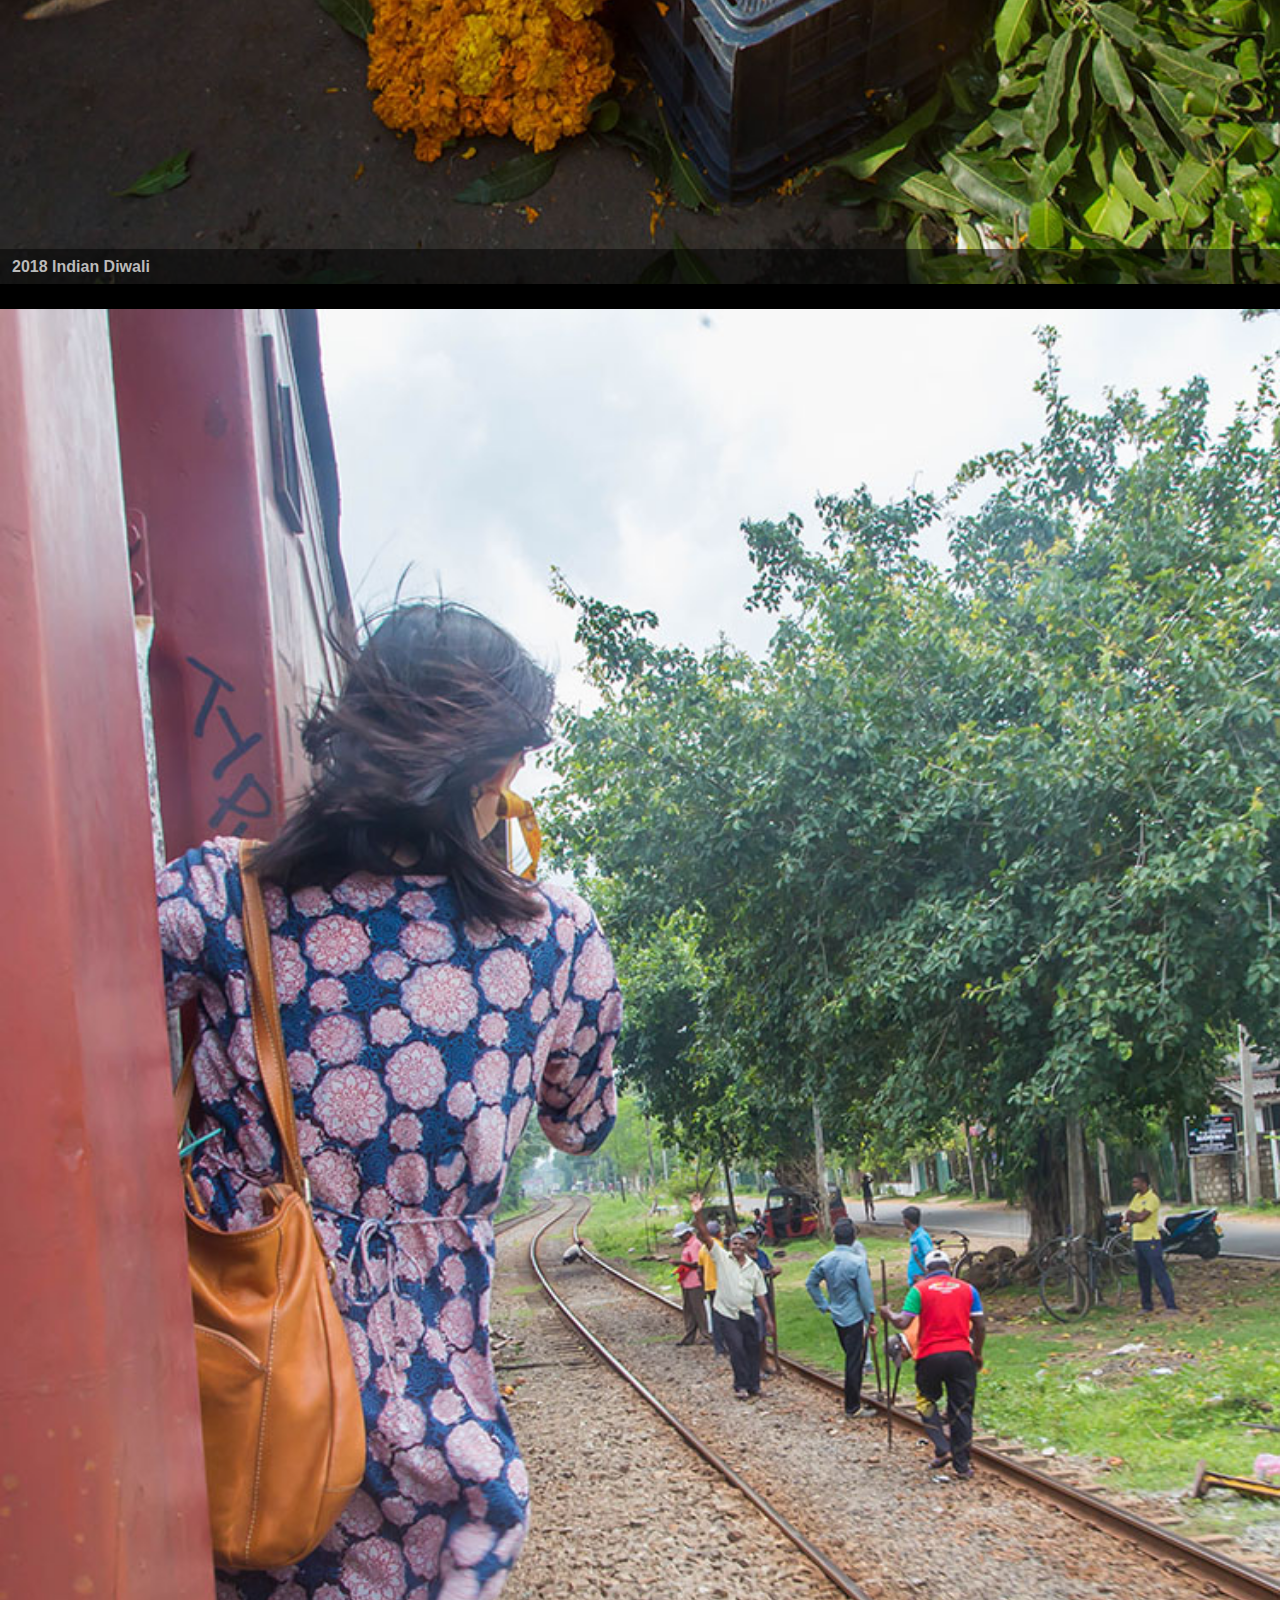
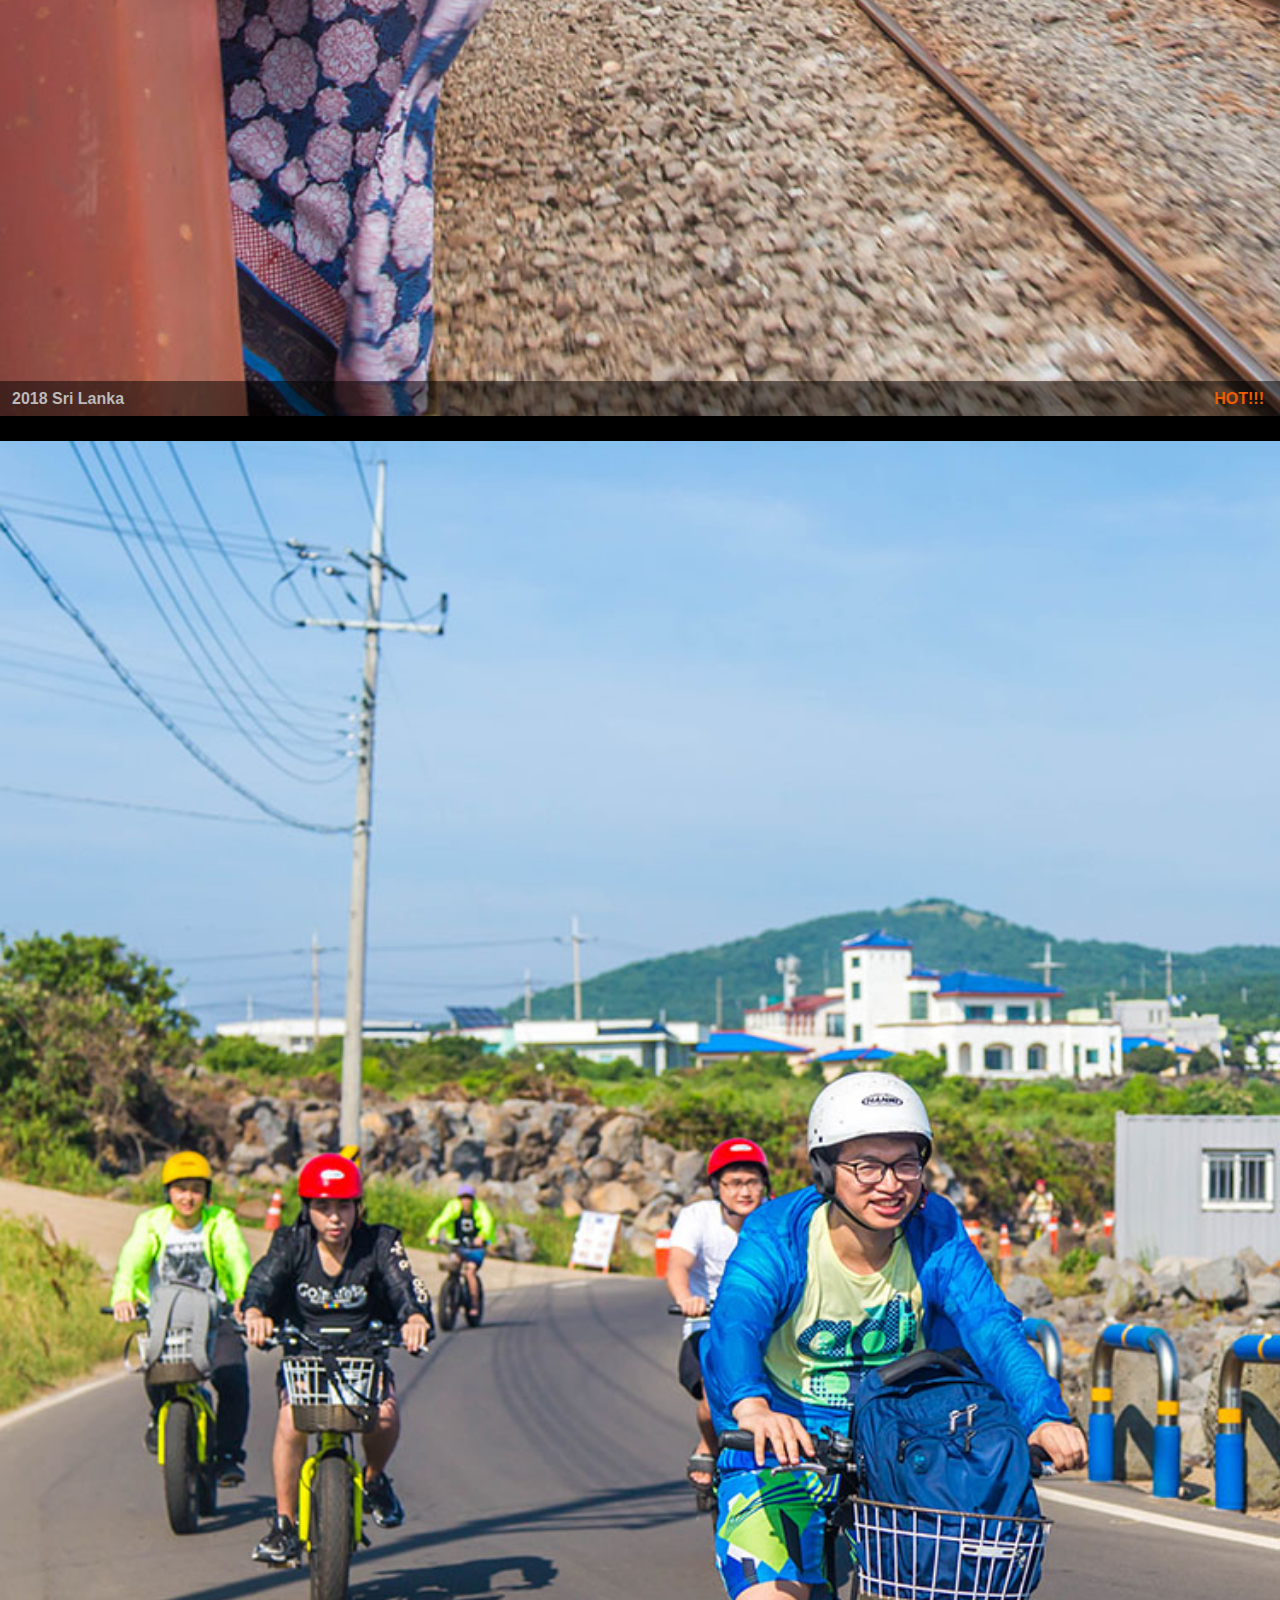
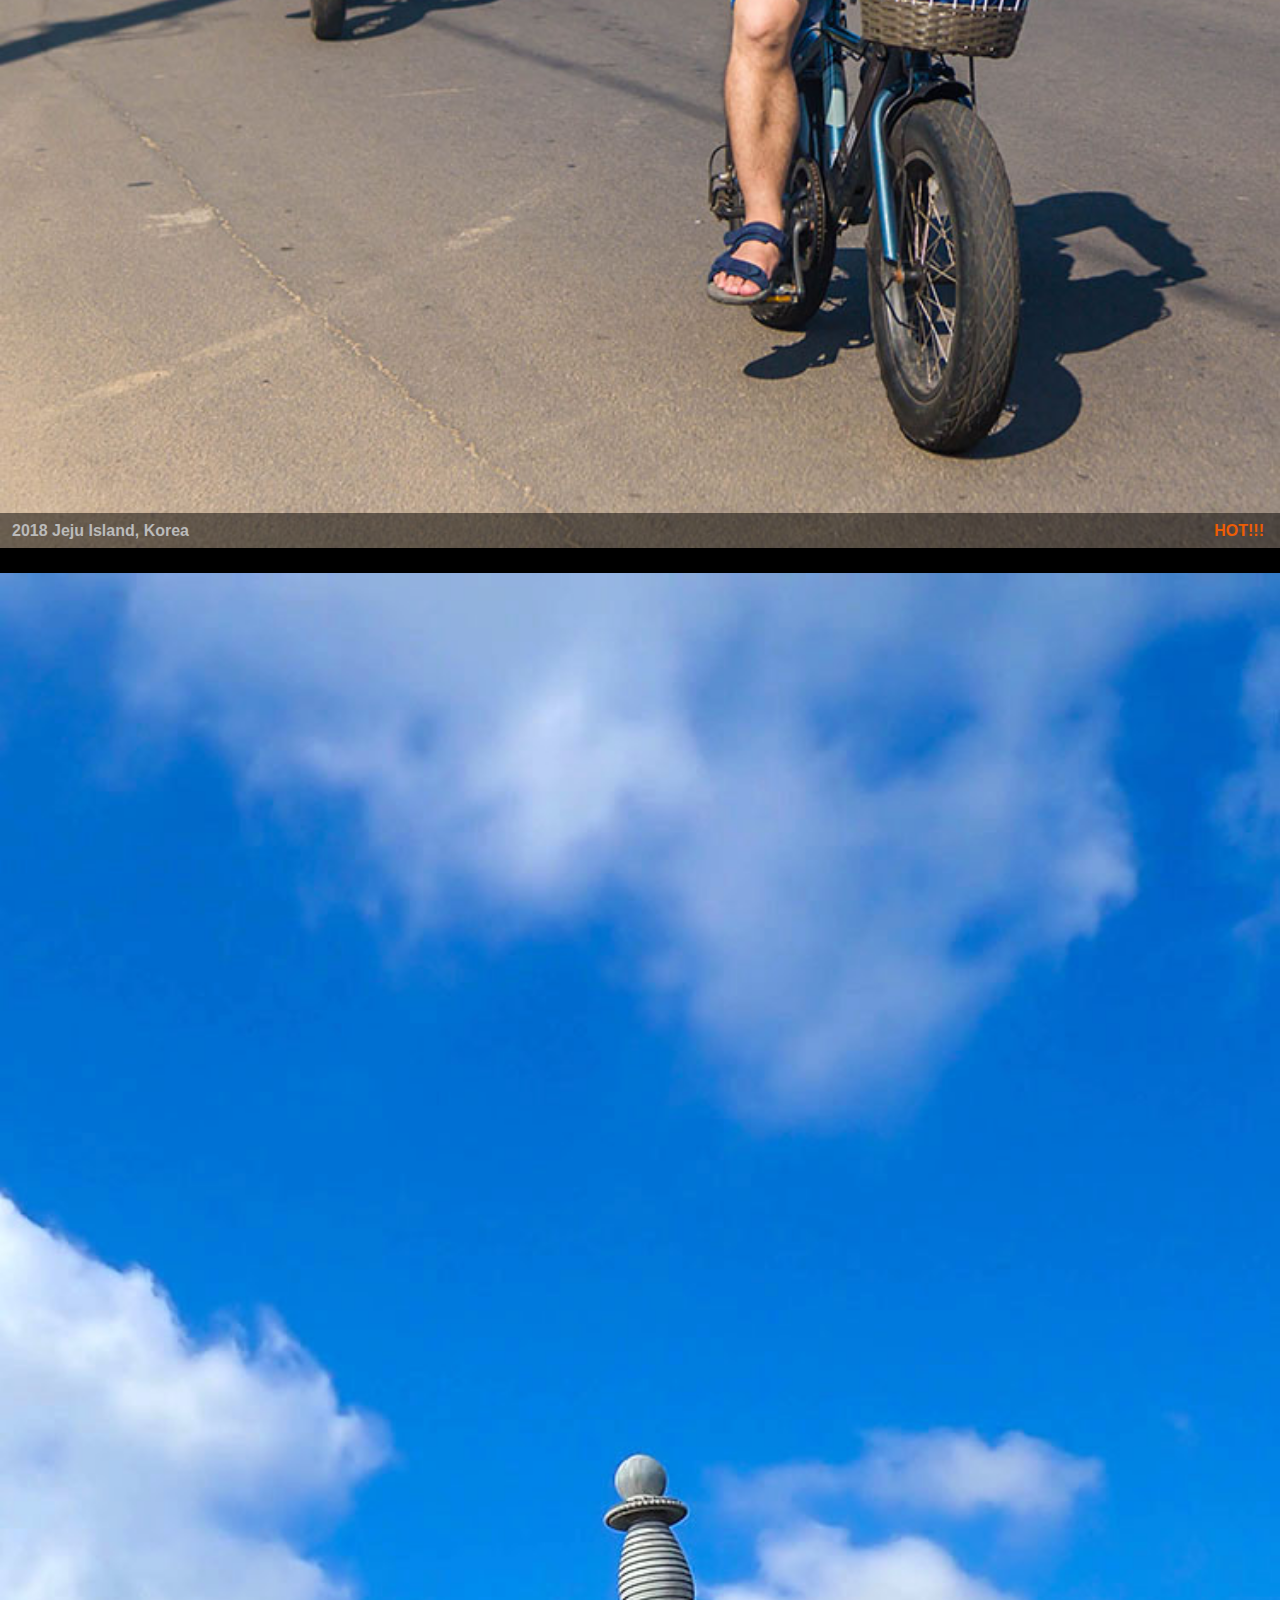
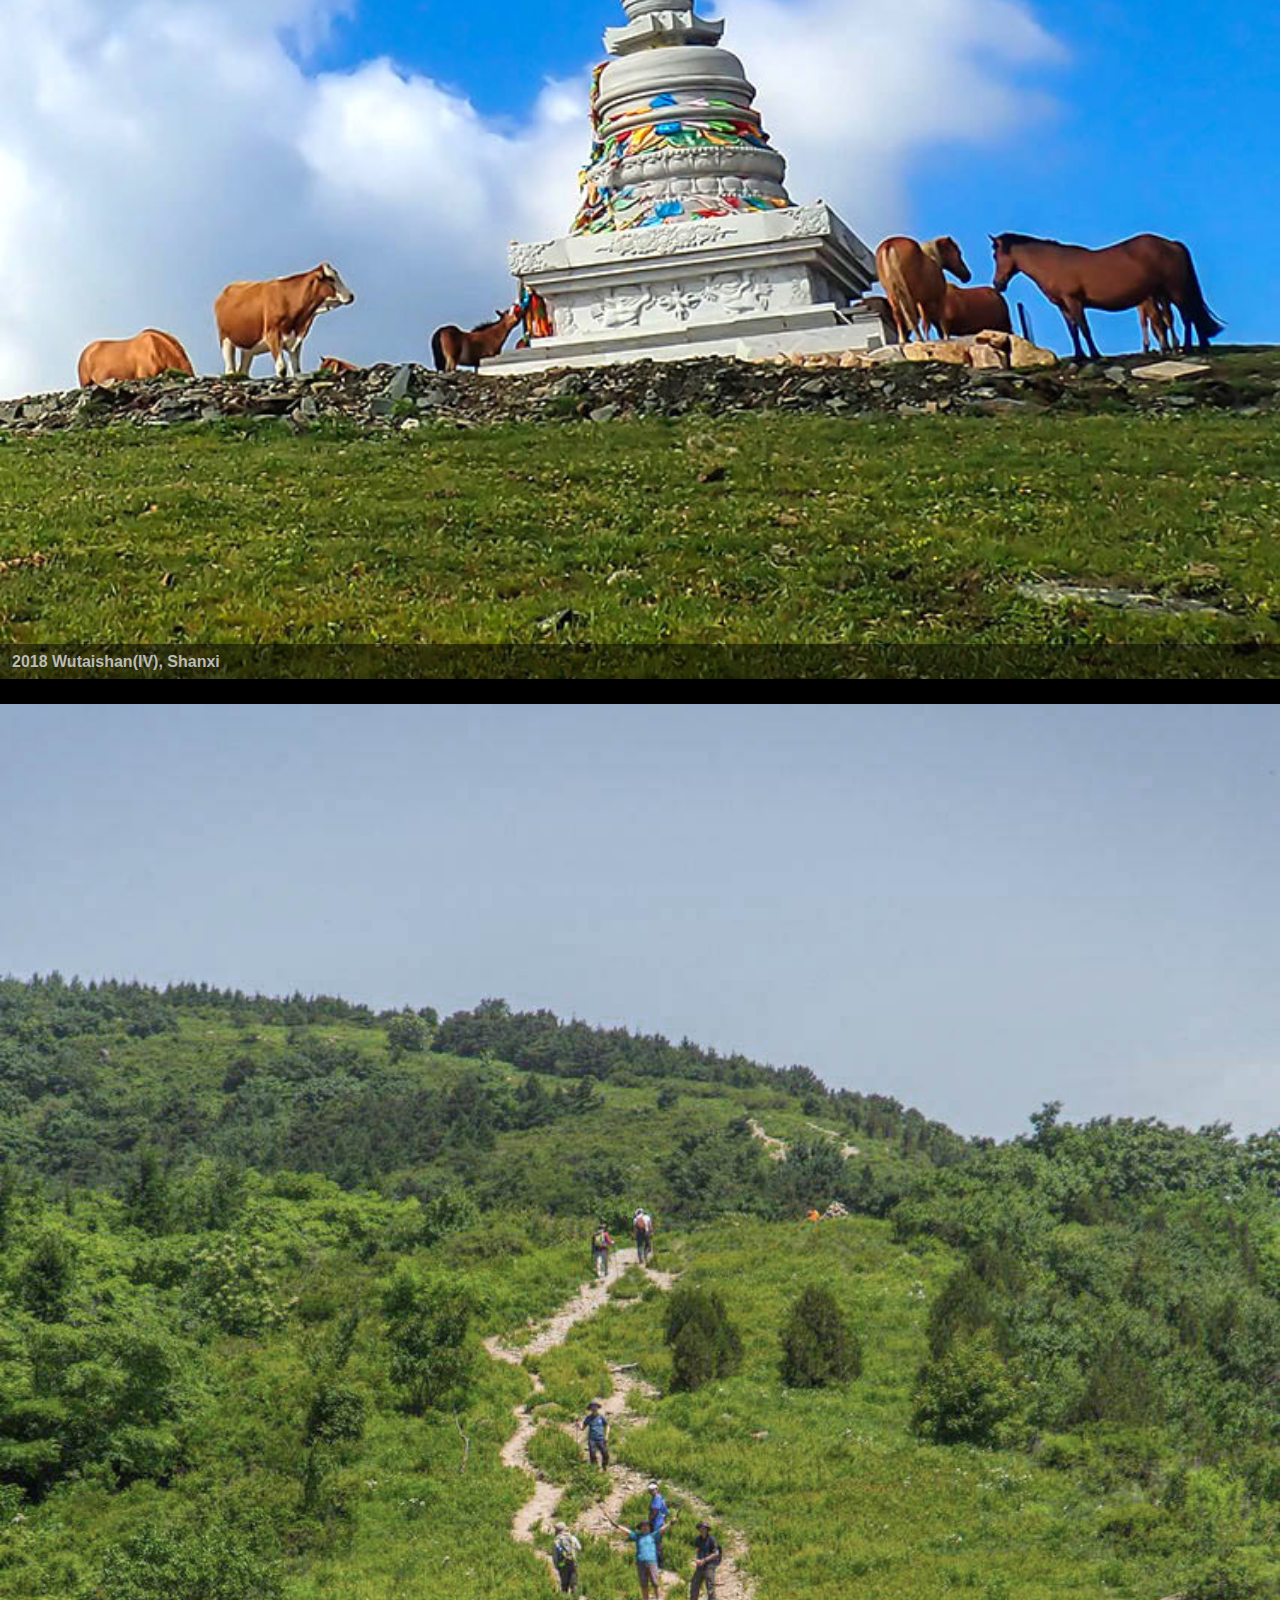
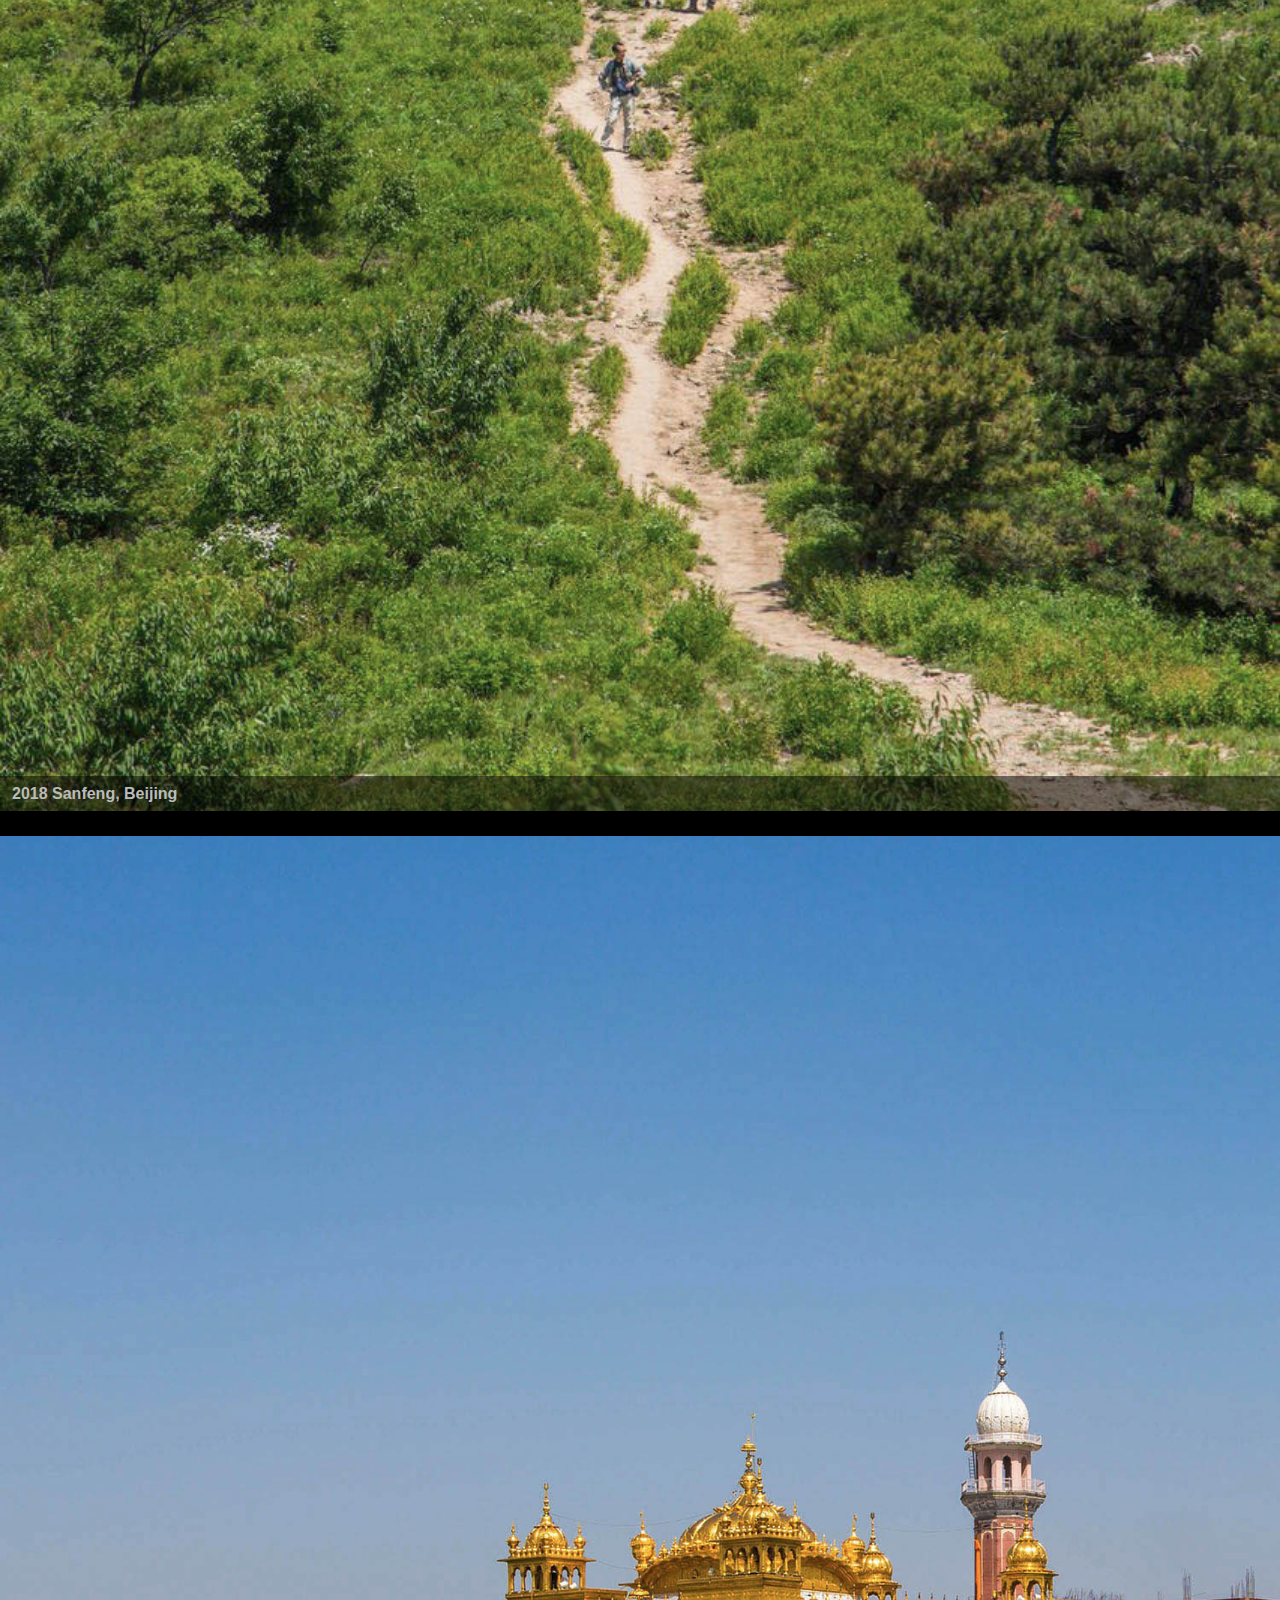
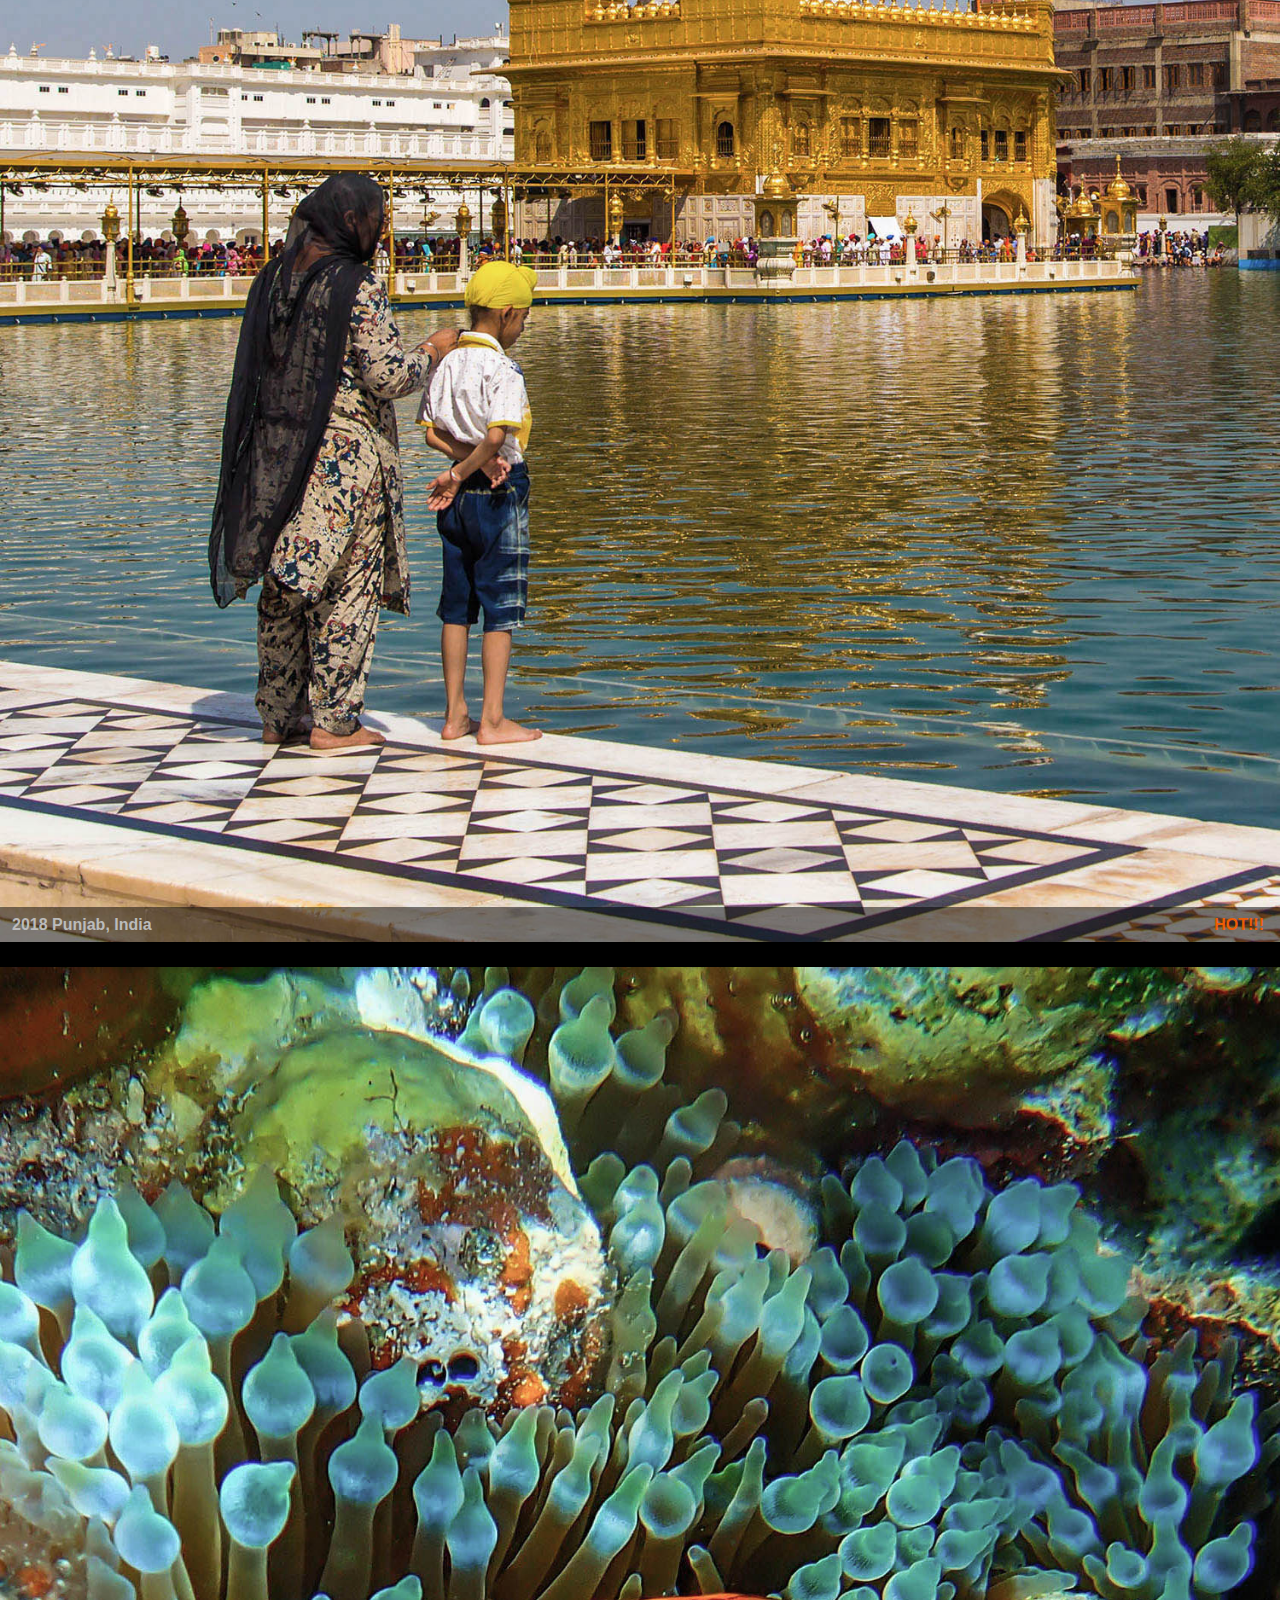
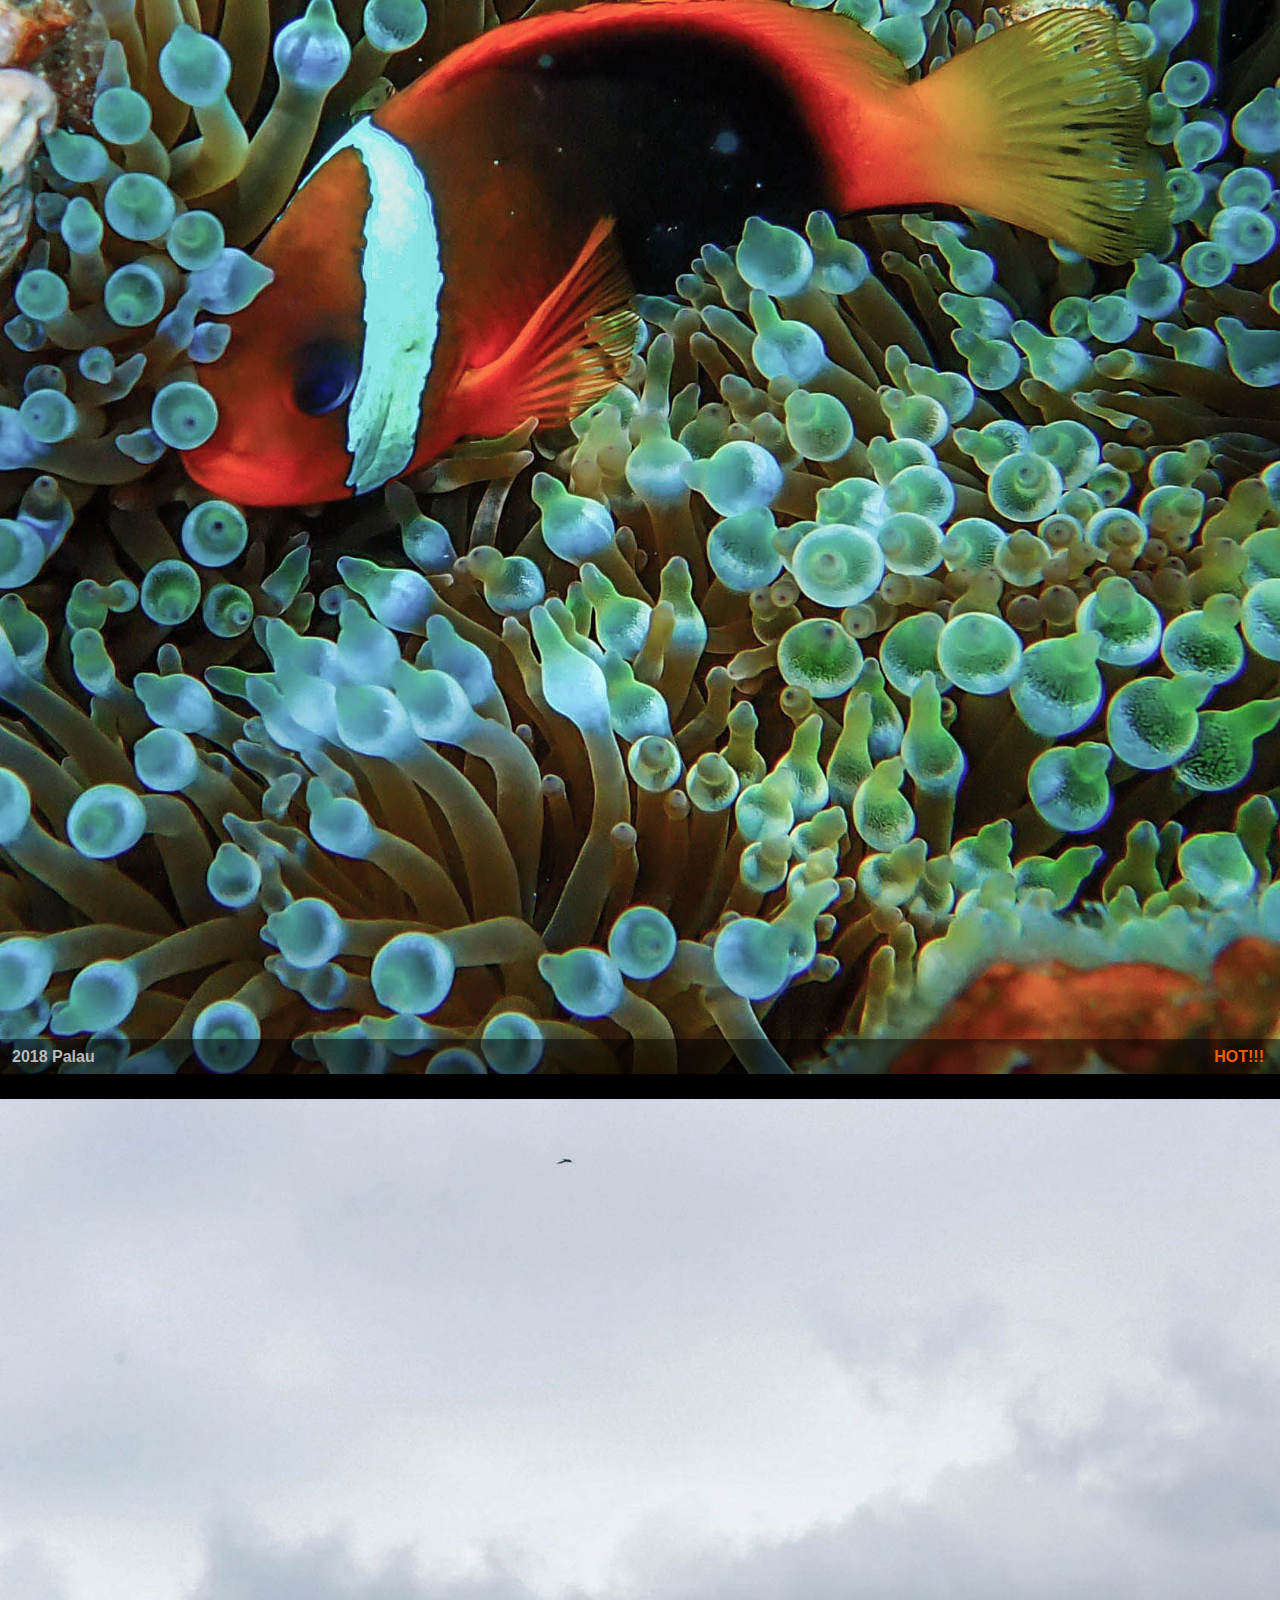
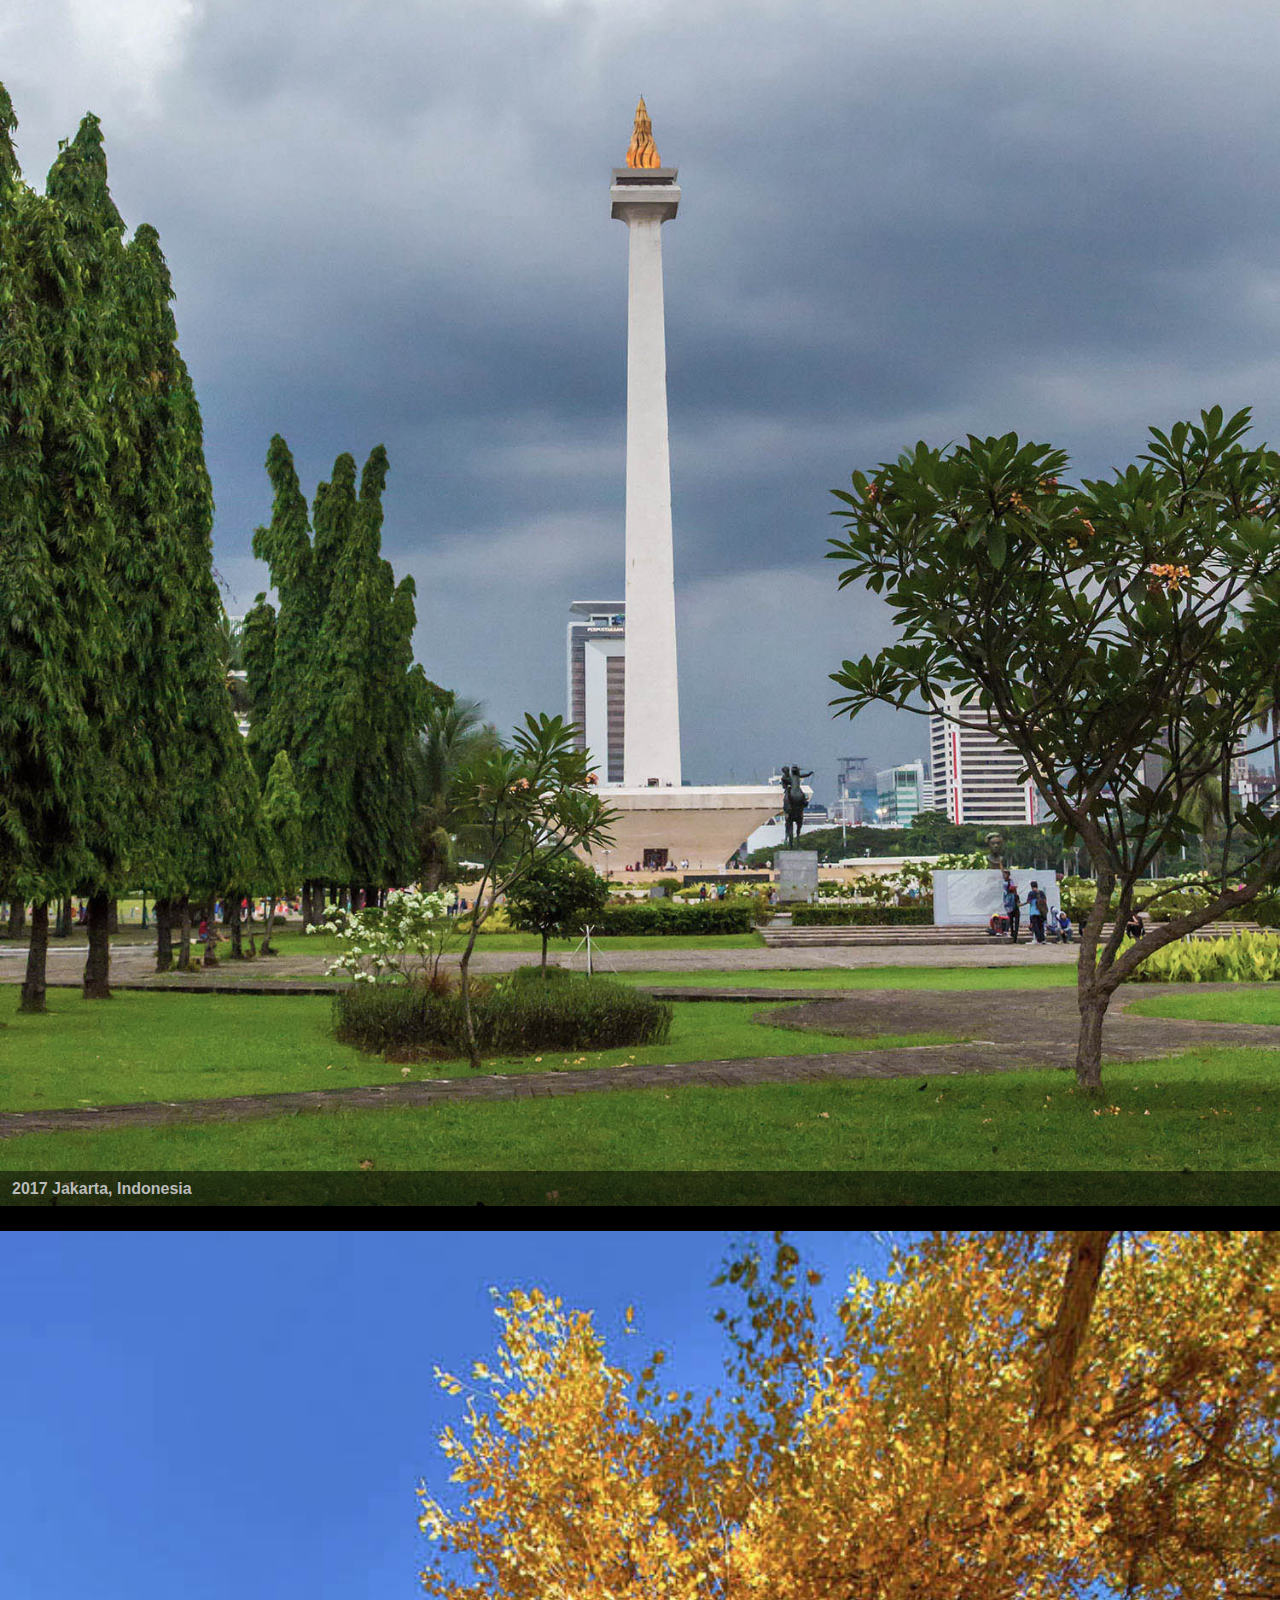
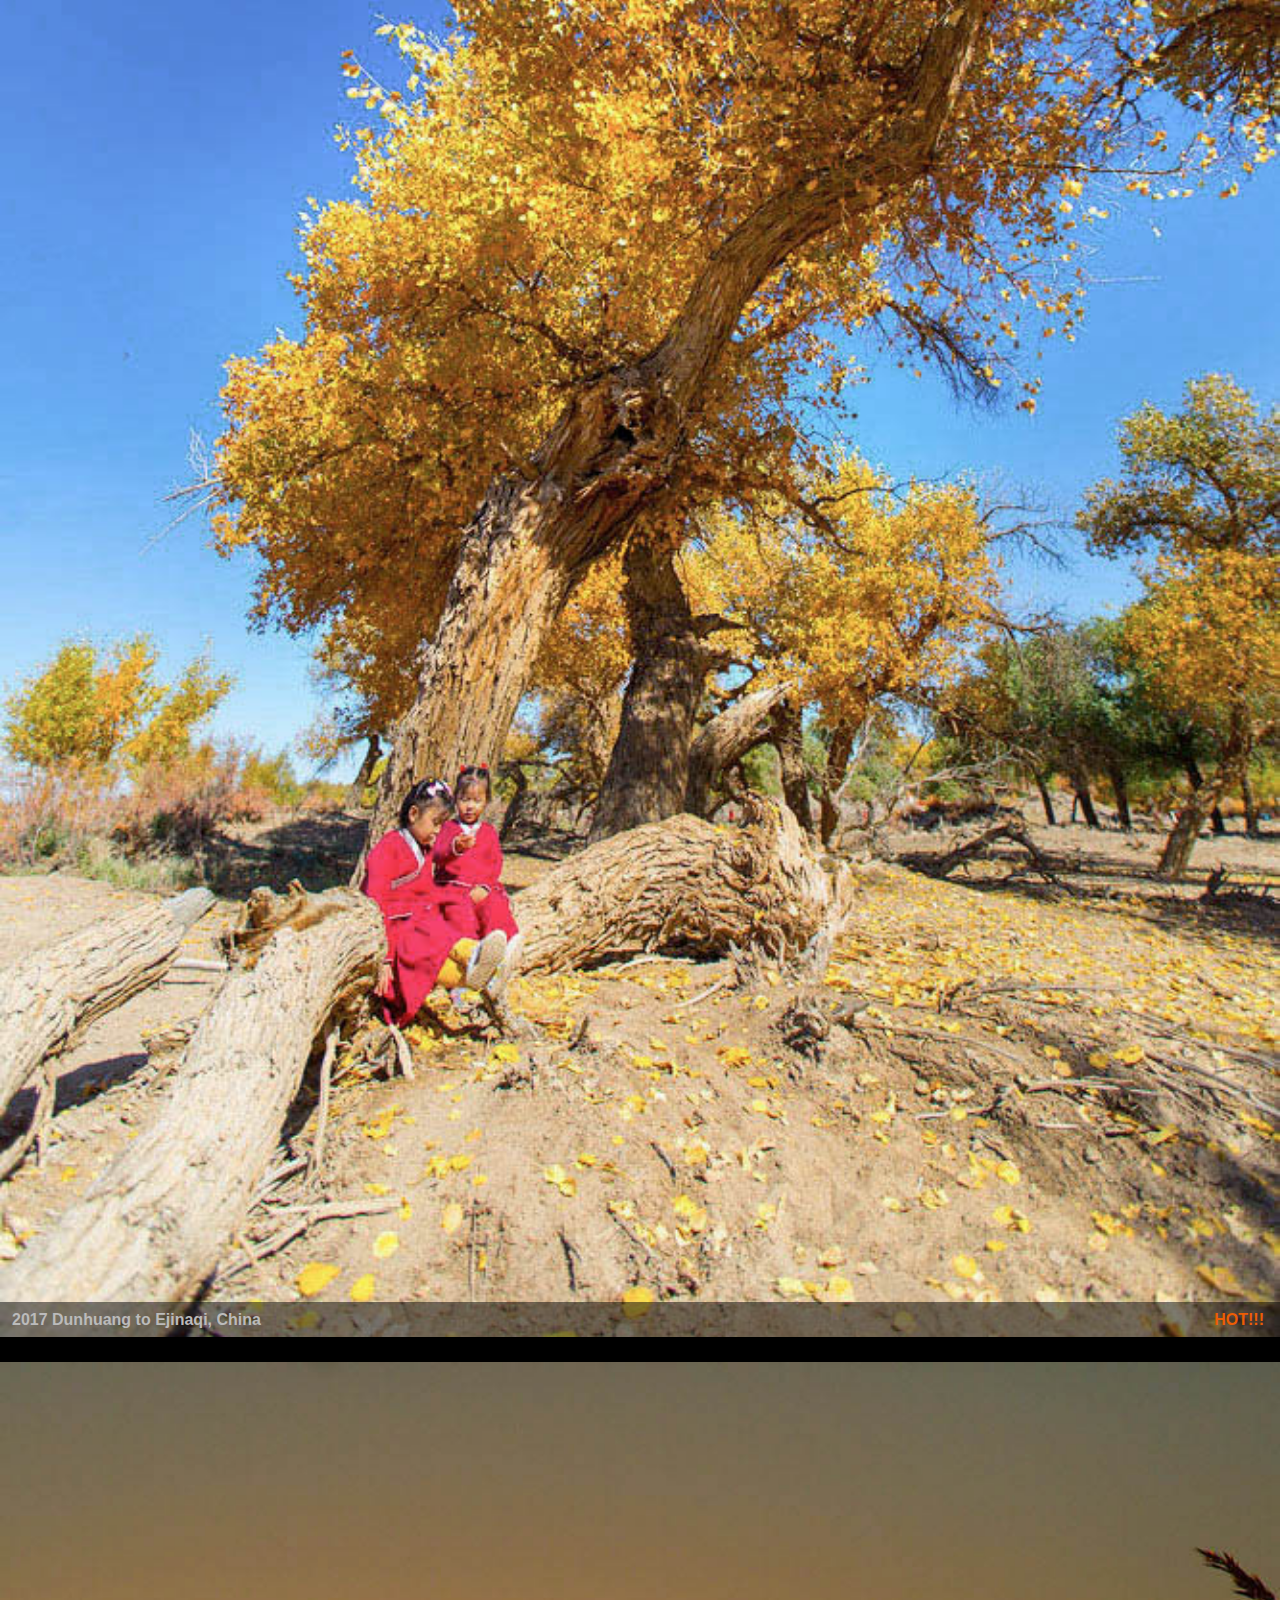
==== commit 4ecd31c7: "add SriLanka and Diwali" ====
--- a/index.html
+++ b/index.html
@@ -26,6 +26,27 @@
     <div id="content">
 	<div class="image-item">
             <div class="image-region">
+                <a href="http://blog.godanddog.me:9090/2018/11/14/diwali%E8%8A%82%E9%80%9B%E5%8D%B0%E5%BA%A6/">
+                    <img class="image-link" src="img/20181107.jpg" alt="Indian Diwali" />
+                </a>
+            </div>
+            <div class="image-text">
+                <p>2018 Indian Diwali</p>
+            </div>
+        </div>
+	<div class="image-item">
+            <div class="image-region">
+                <a href="http://blog.godanddog.me:9090/2018/11/14/%E6%96%AF%E9%87%8C%E5%85%B0%E5%8D%A1%E6%B5%AE%E5%85%89%E6%8E%A0%E5%BD%B1/">
+                    <img class="image-link" src="img/20181101.jpg" alt="Sri Lanka" />
+                </a>
+            </div>
+            <div class="image-text">
+                <p>2018 Sri Lanka</p>
+                <span class="hot-tag">HOT!!!</span>
+            </div>
+        </div>
+	<div class="image-item">
+            <div class="image-region">
                 <a href="http://blog.godanddog.me:9090/2018/10/03/%E6%B5%8E%E5%B7%9E%E5%B2%9B%E5%9B%A2%E5%BB%BA%E6%B8%B8-%E5%9D%91%E7%88%B9%E8%B7%9F%E5%9B%A2%E6%B8%B8%E4%B8%8B%E7%9A%84%E8%87%AA%E6%88%91%E5%A8%B1%E4%B9%90%EF%BC%881%EF%BC%89/">
                     <img class="image-link" src="img/20180729.jpg" alt="Jeju Island" />
                 </a>
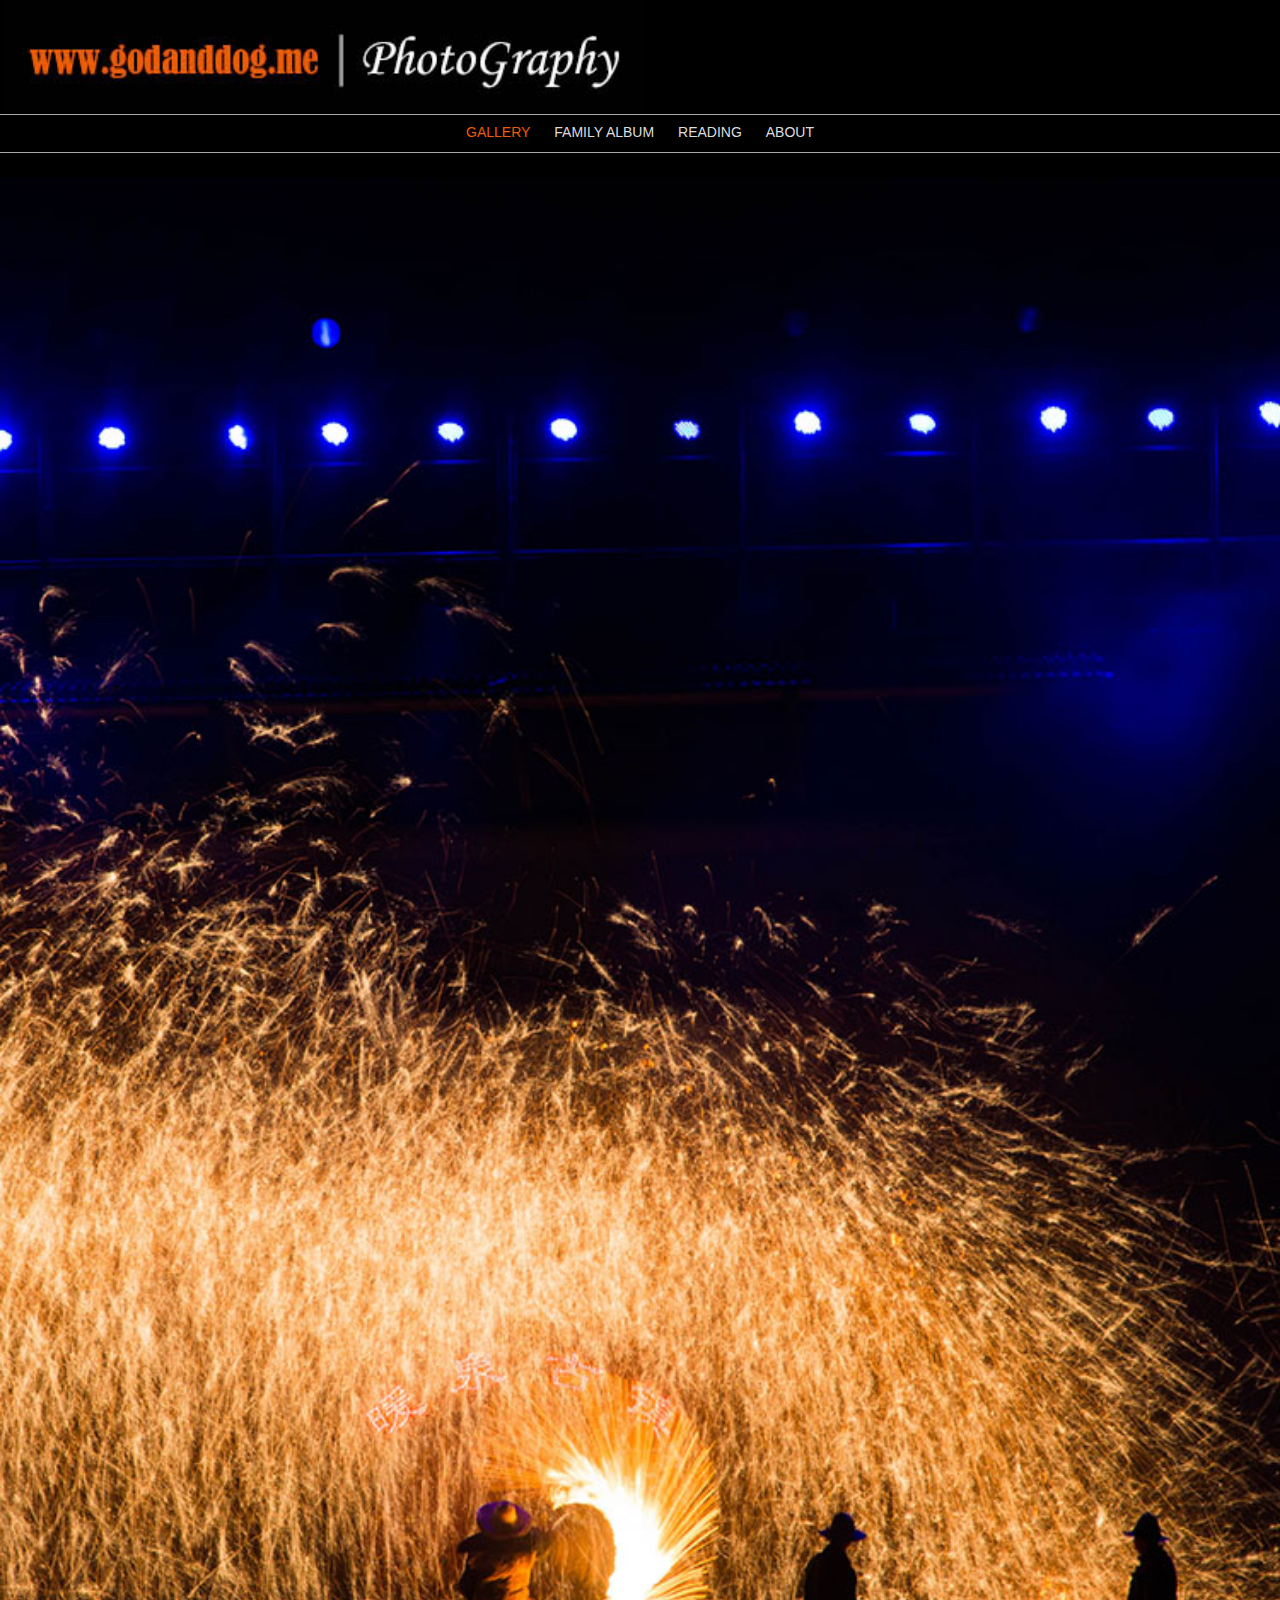
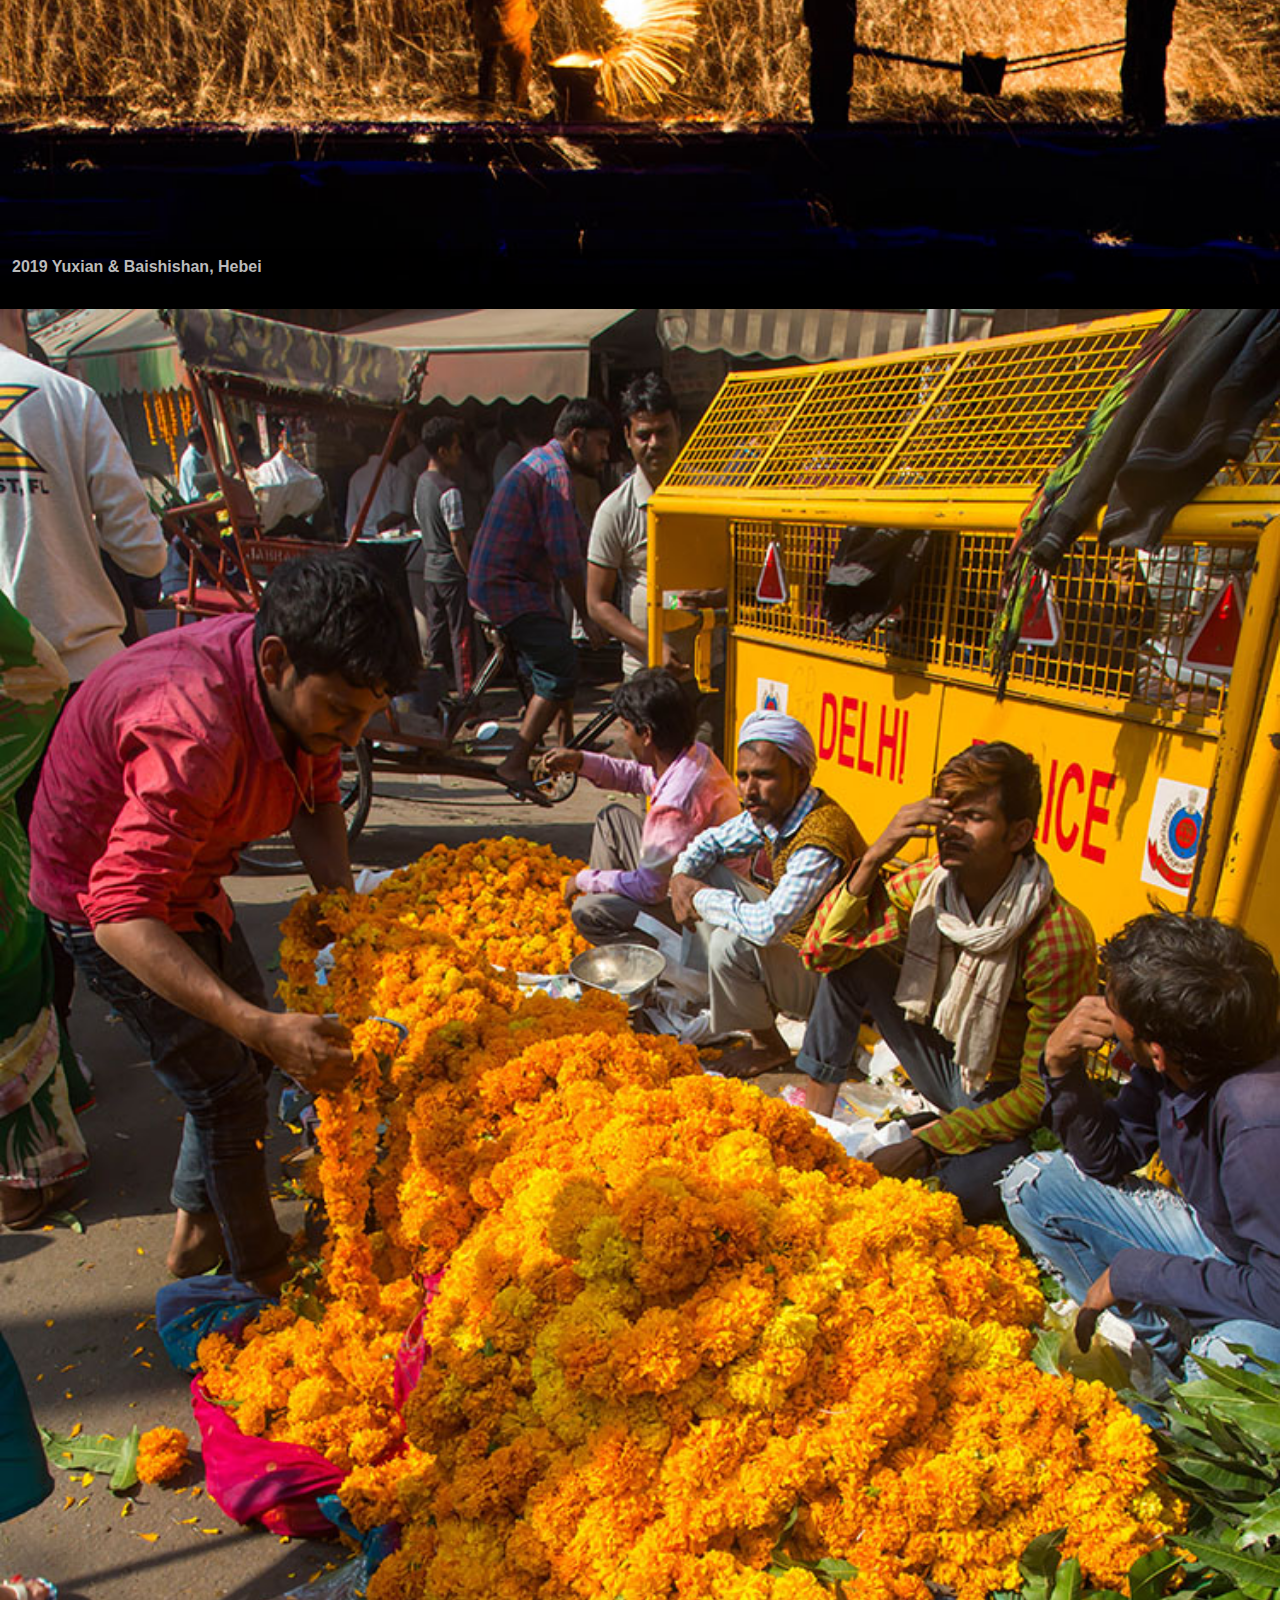
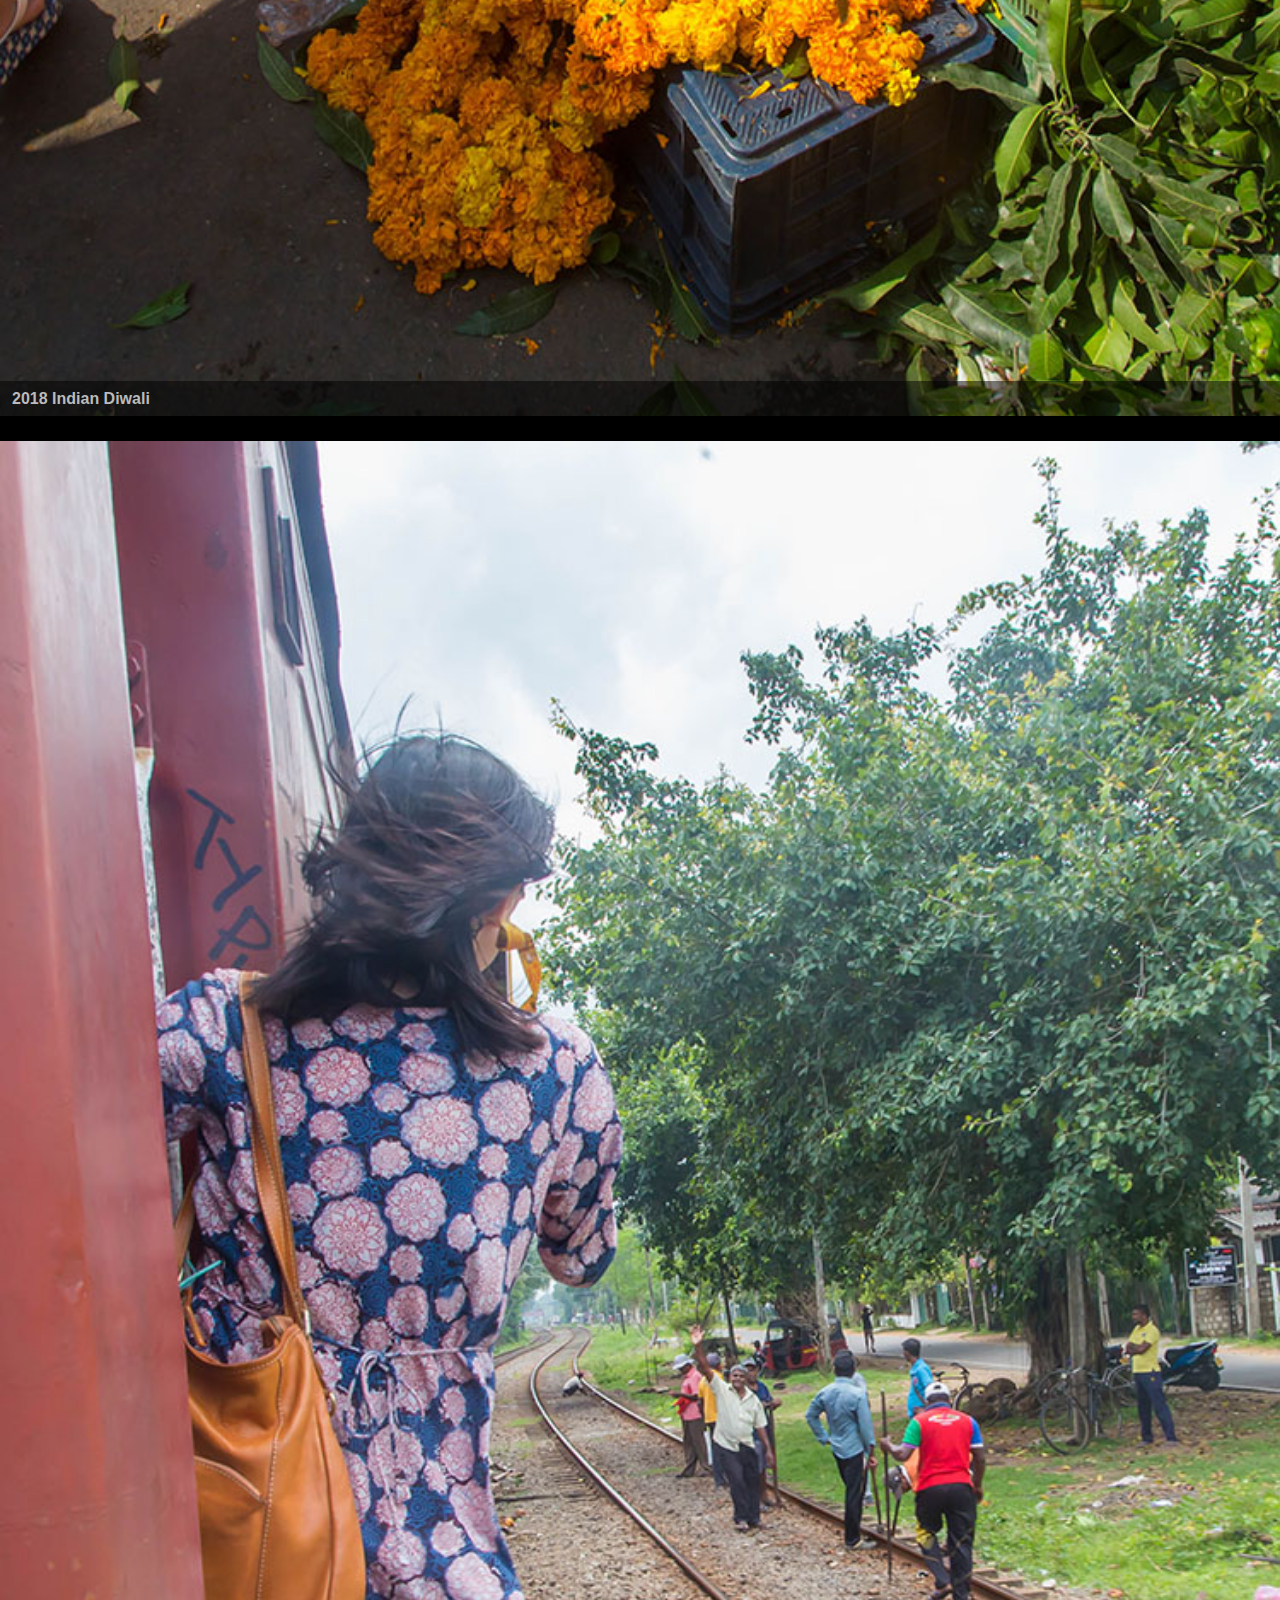
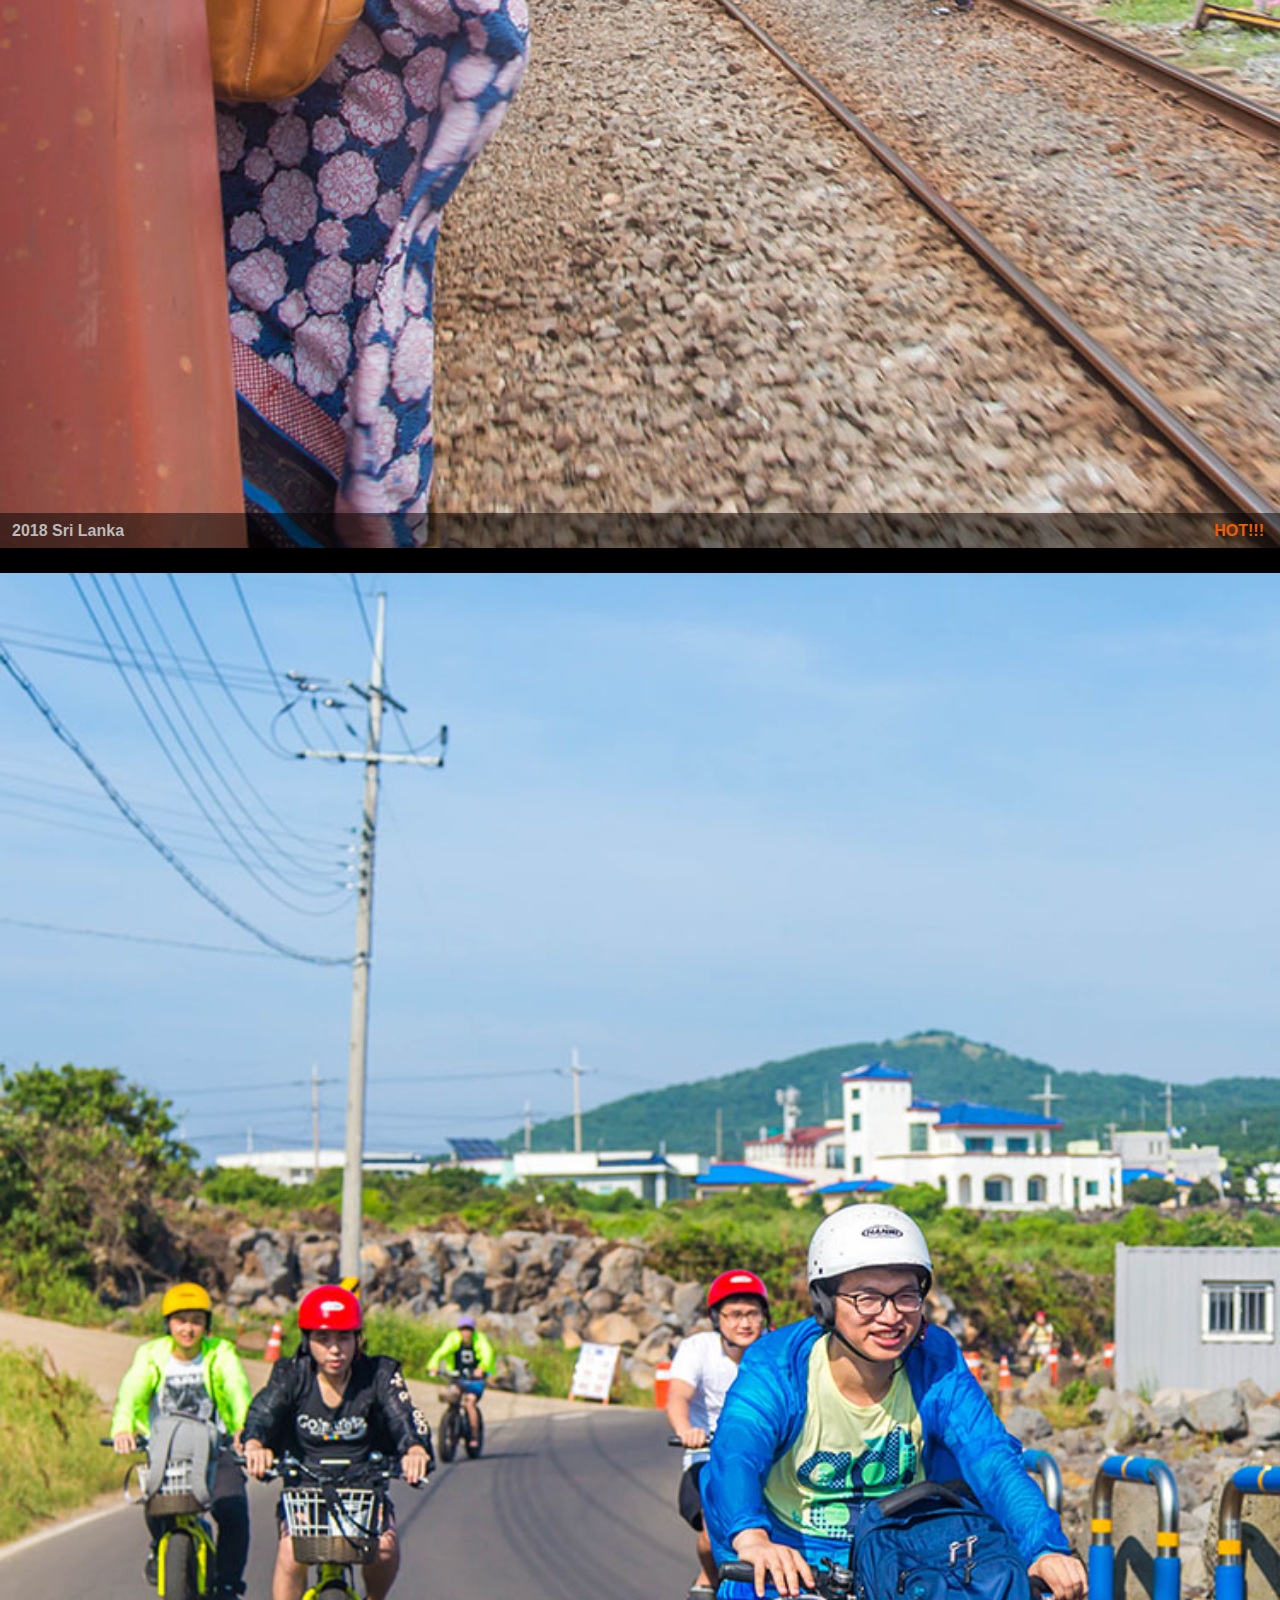
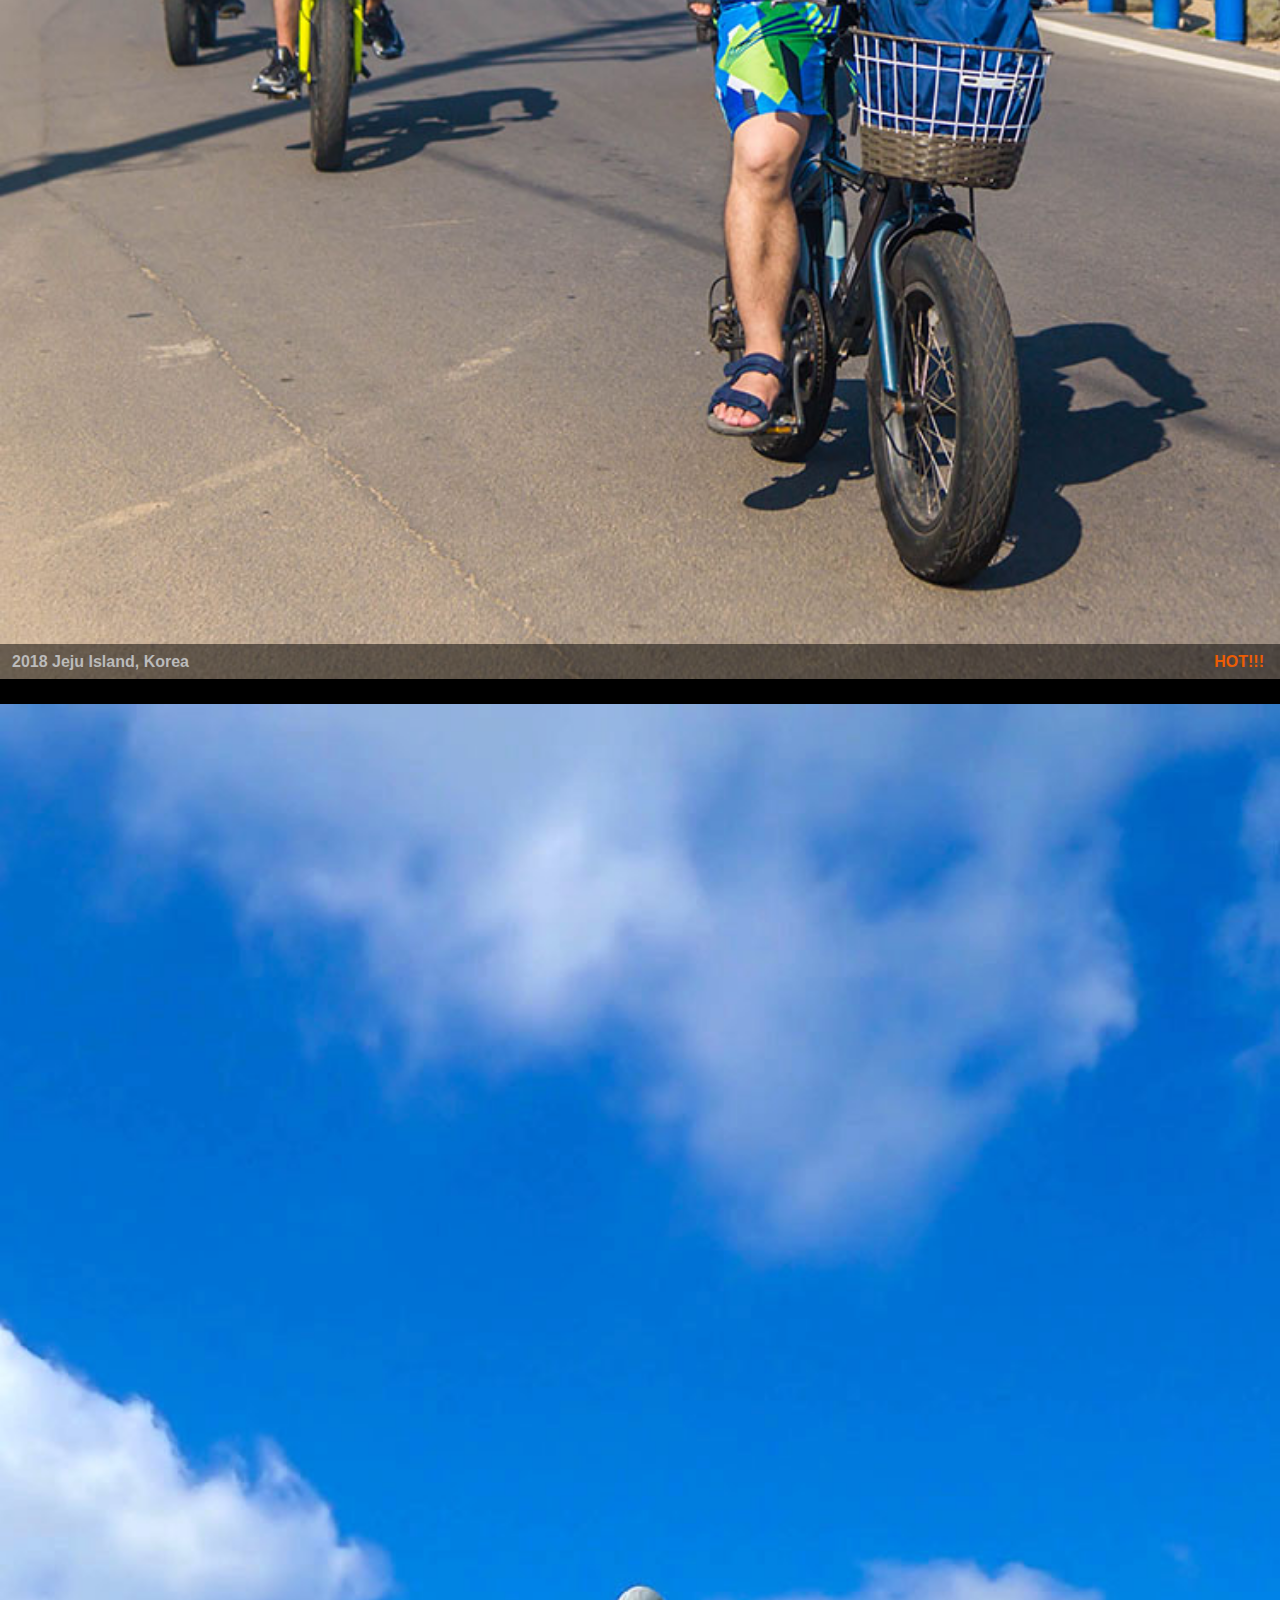
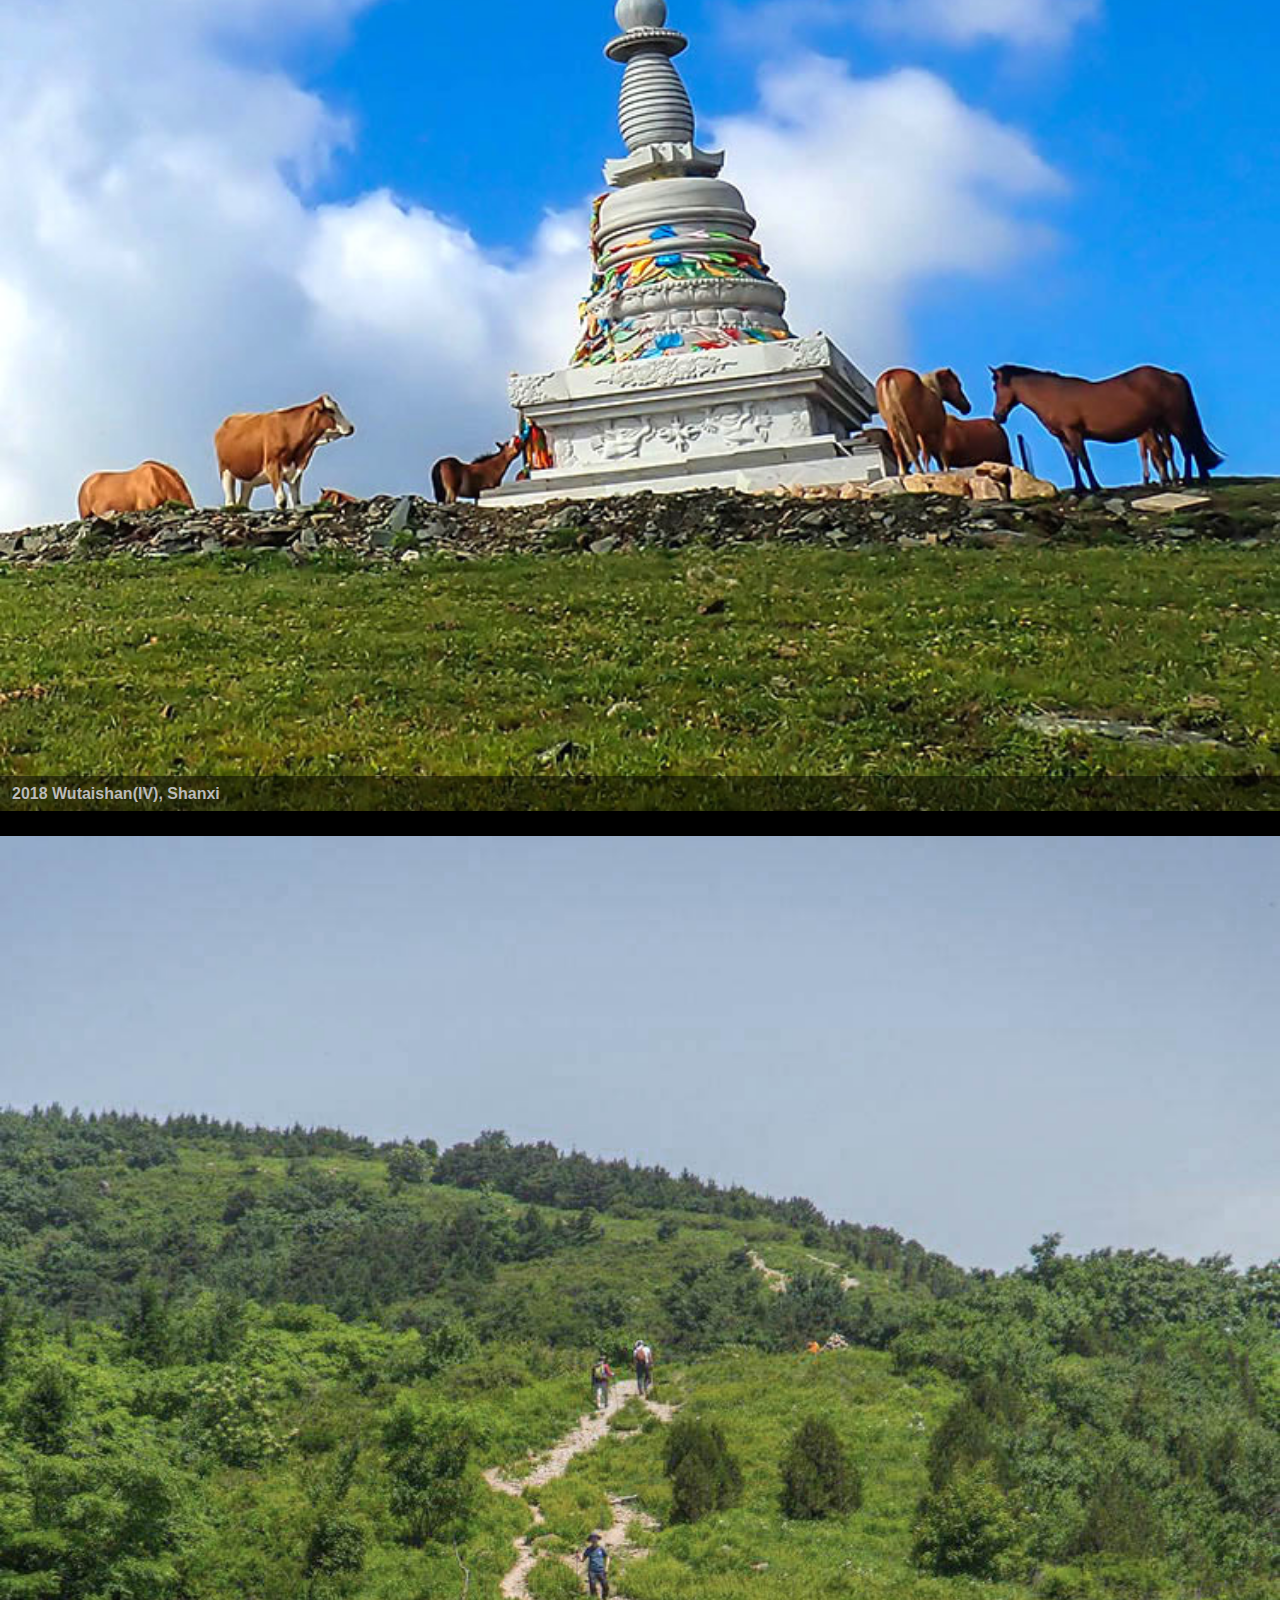
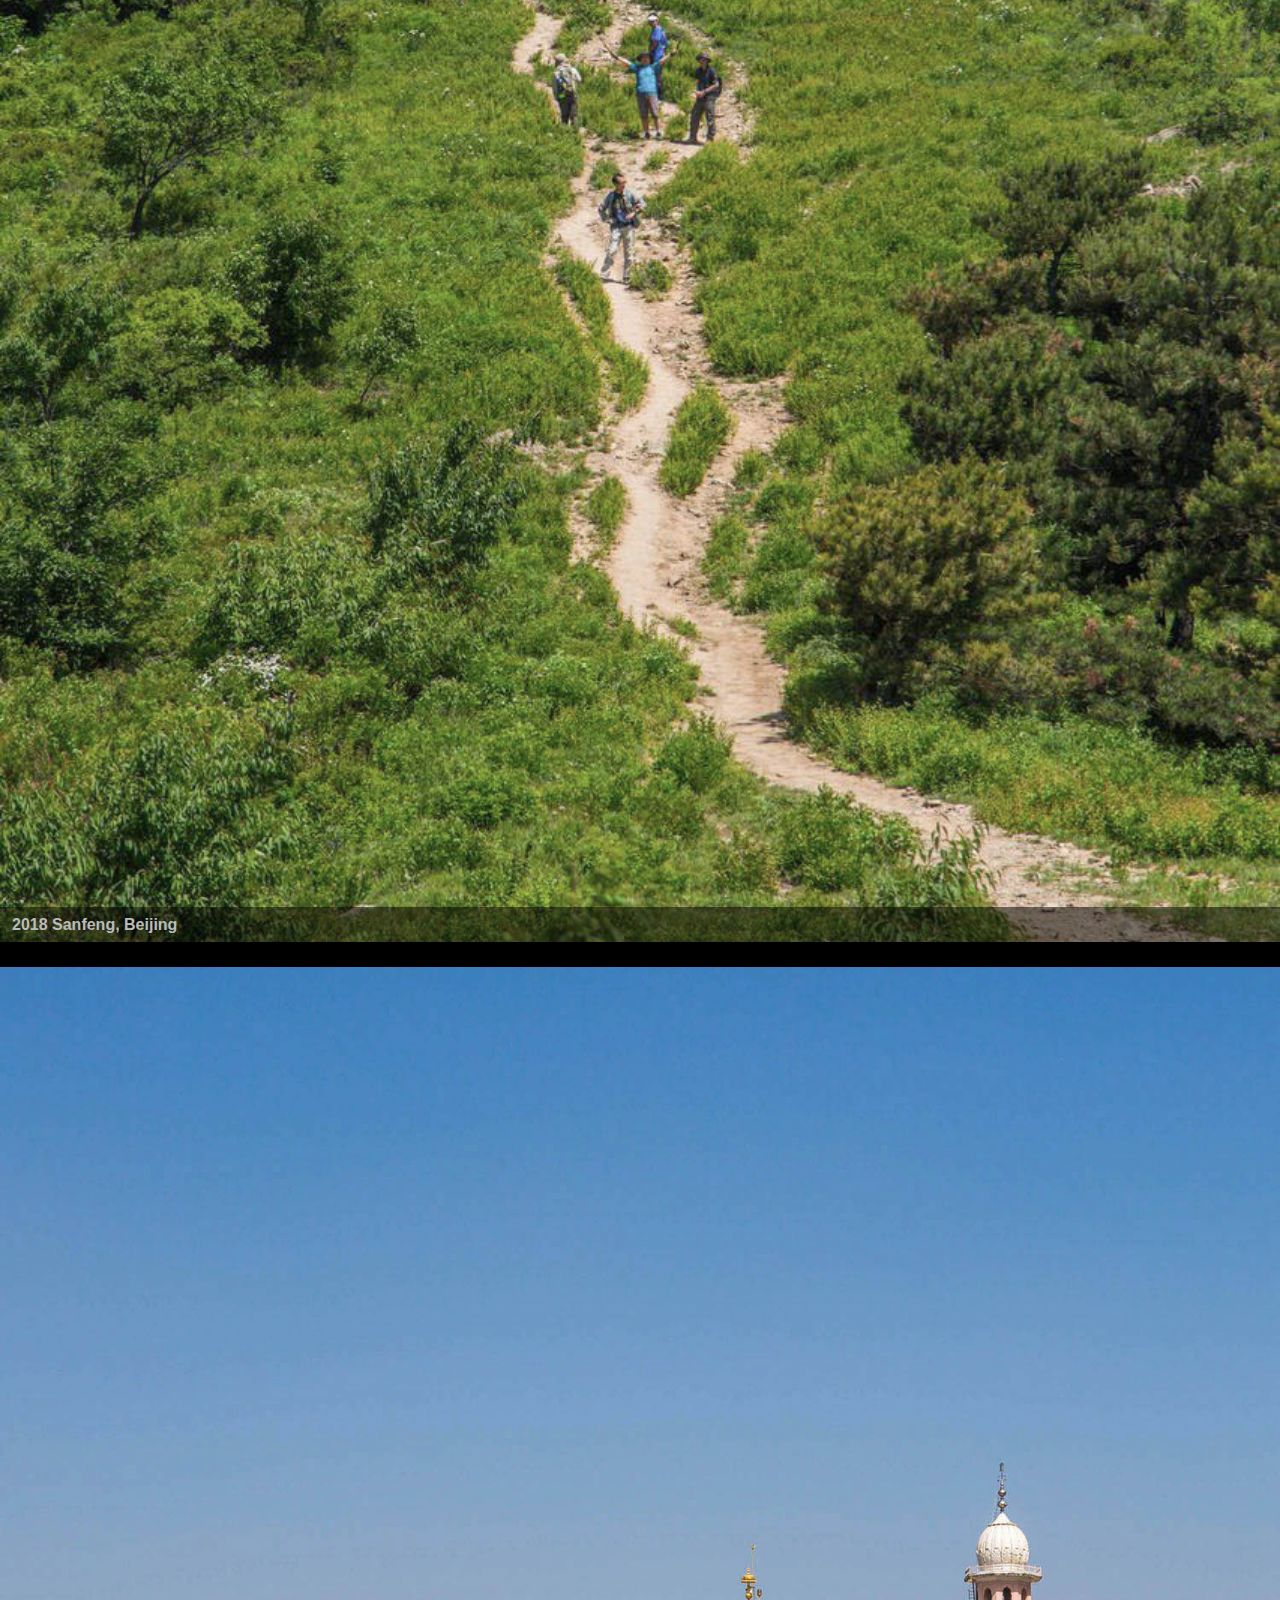
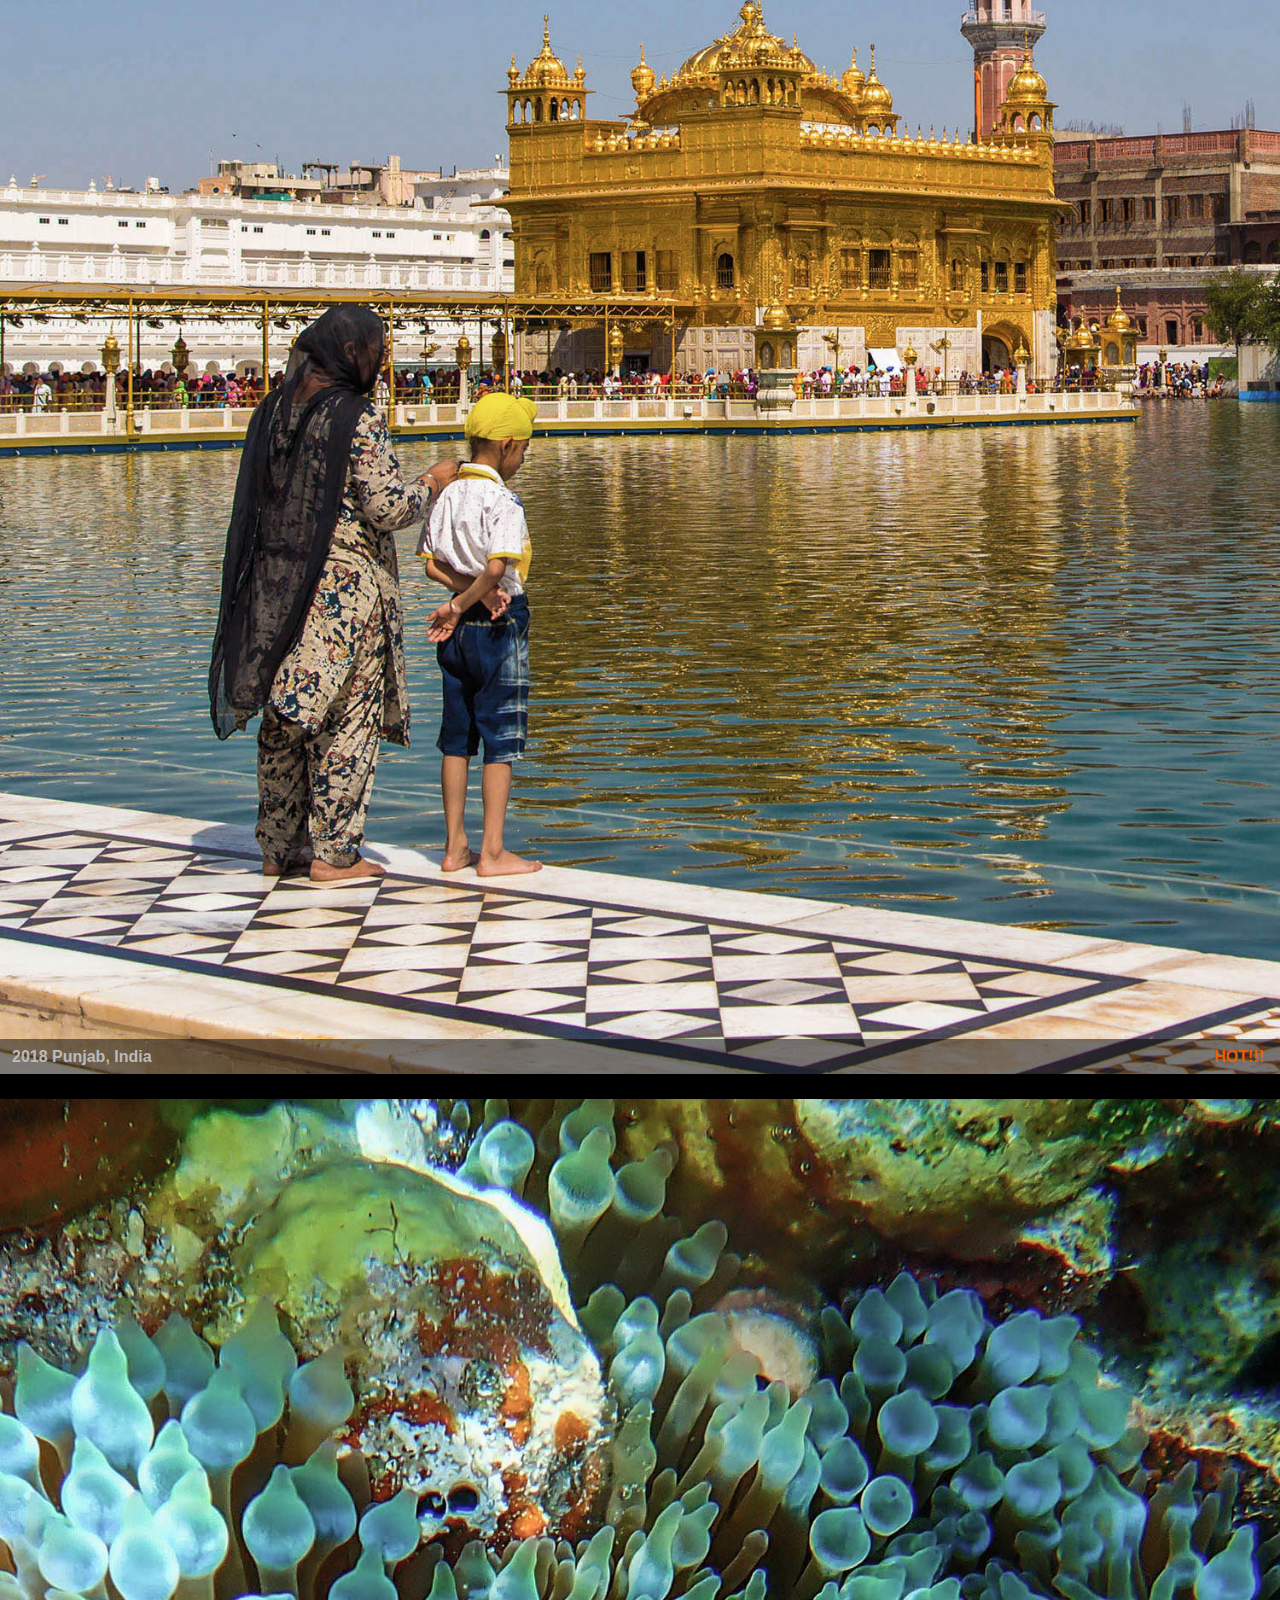
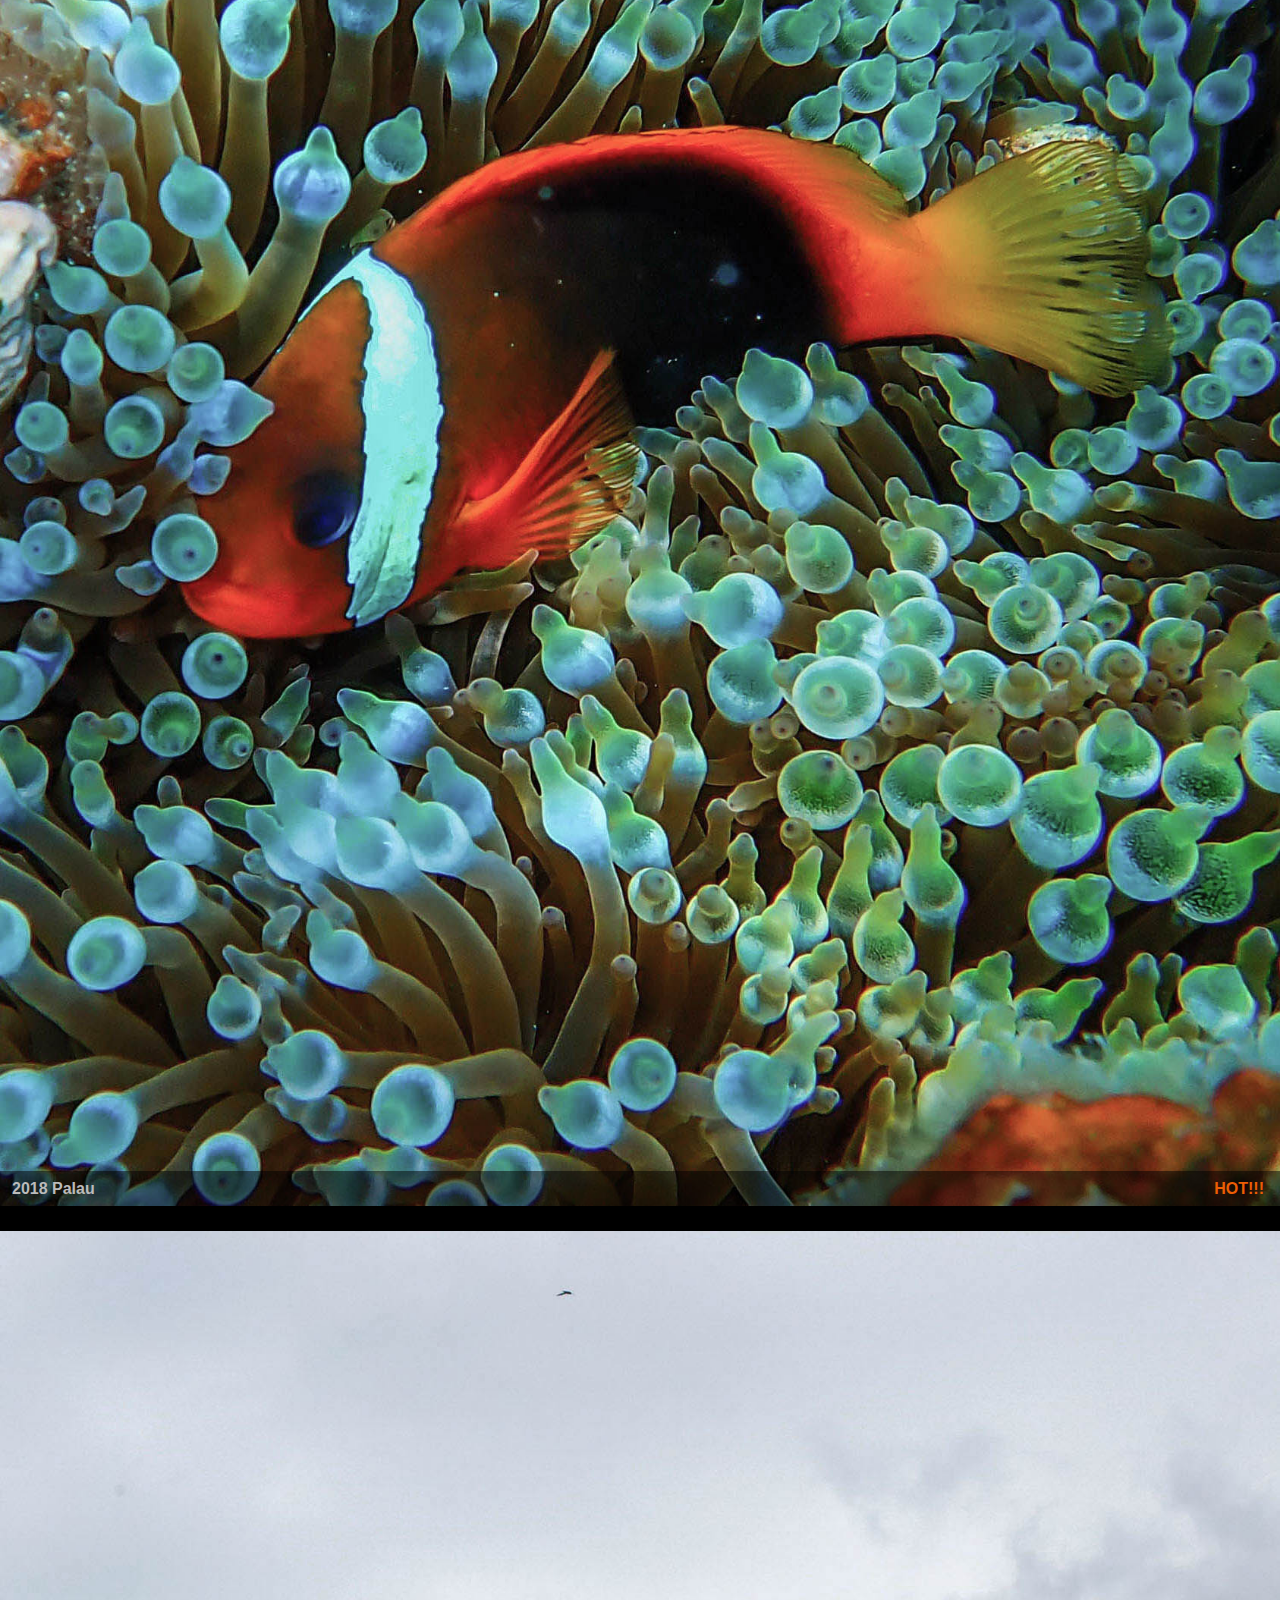
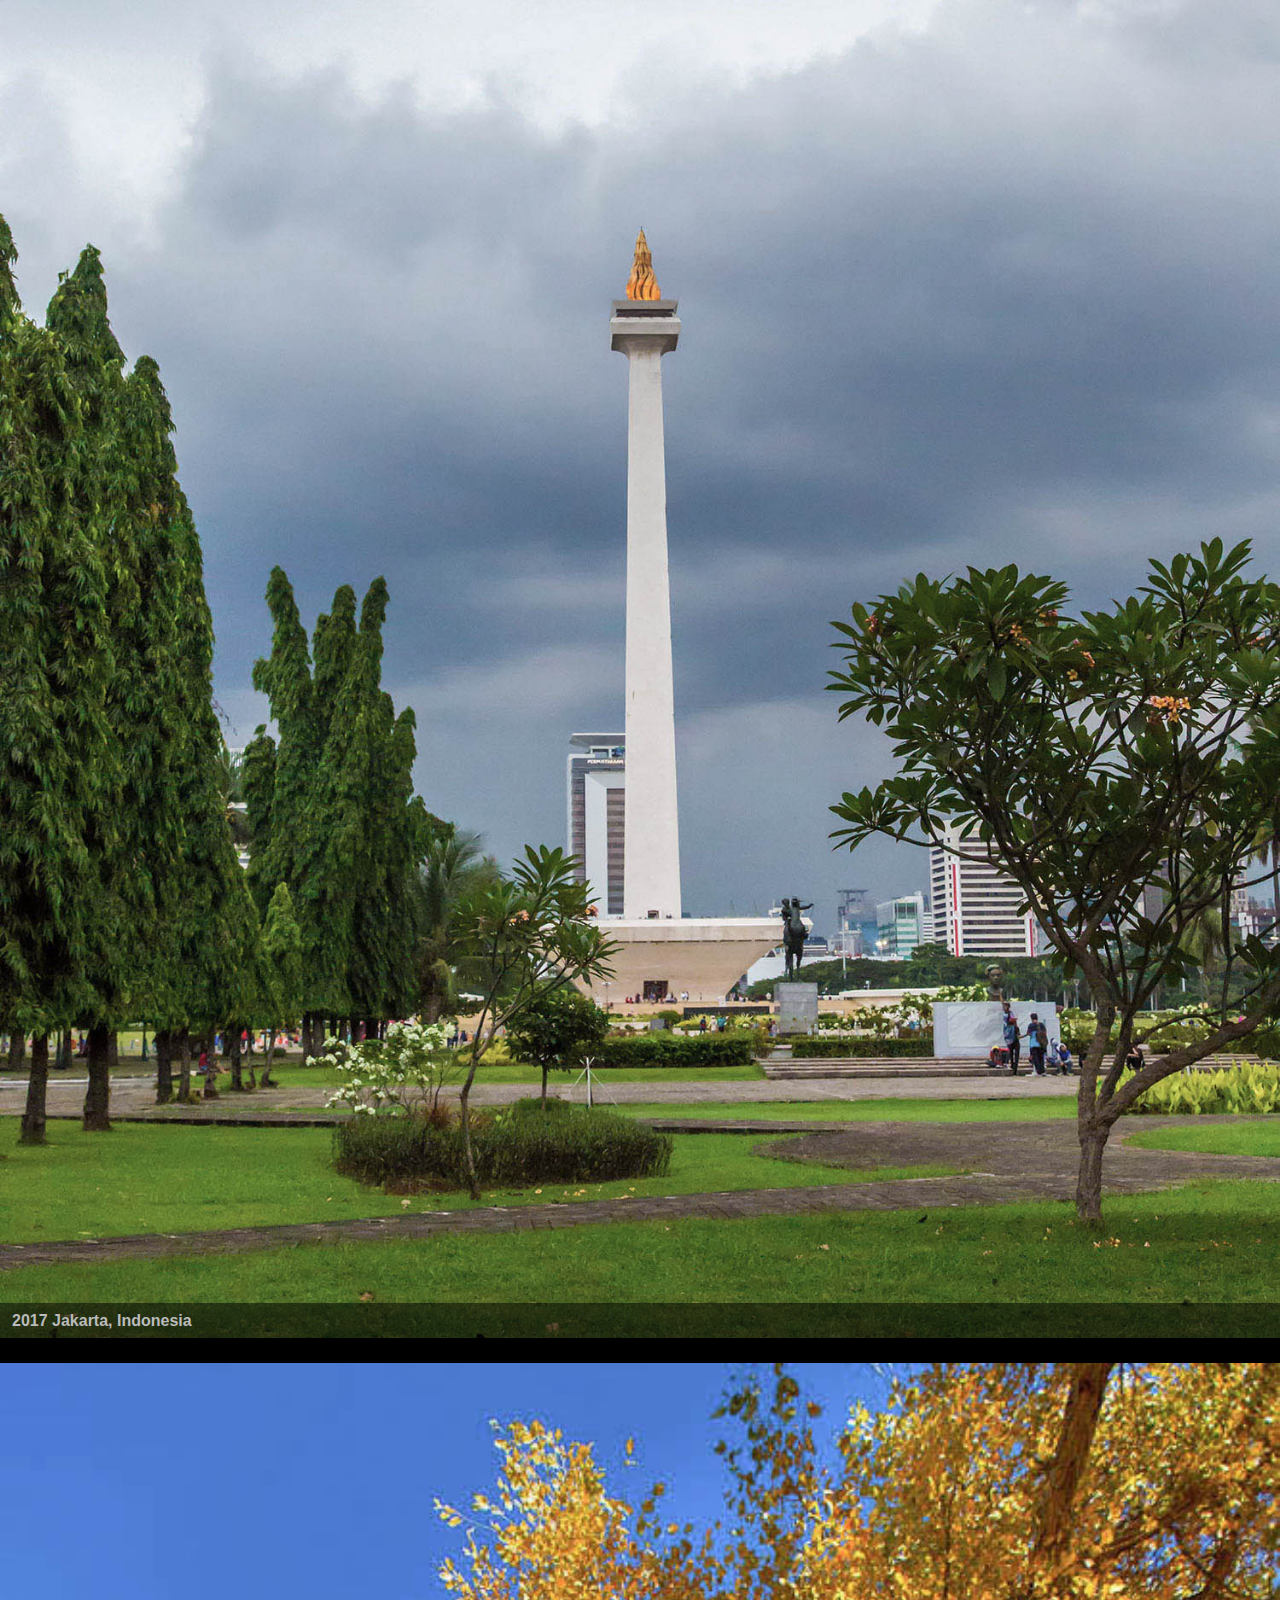
==== commit fd114a8a: "add baishishan" ====
--- a/index.html
+++ b/index.html
@@ -26,6 +26,16 @@
     <div id="content">
 	<div class="image-item">
             <div class="image-region">
+                <a href="http://blog.godanddog.me:9090/2019/05/19/%E4%BA%94%E4%B8%80%E5%B8%A6%E5%A8%83%E5%8C%97%E4%BA%AC%E5%91%A8%E8%BE%B9%E6%B8%B8-%E8%94%9A%E5%8E%BF%E7%99%BD%E7%9F%B3%E5%B1%B1%EF%BC%88day1%EF%BC%89/">
+                    <img class="image-link" src="img/20190501.jpg" alt="Indian Diwali" />
+                </a>
+            </div>
+            <div class="image-text">
+                <p>2019 Yuxian & Baishishan, Hebei</p>
+            </div>
+        </div>
+	<div class="image-item">
+            <div class="image-region">
                 <a href="http://blog.godanddog.me:9090/2018/11/14/diwali%E8%8A%82%E9%80%9B%E5%8D%B0%E5%BA%A6/">
                     <img class="image-link" src="img/20181107.jpg" alt="Indian Diwali" />
                 </a>
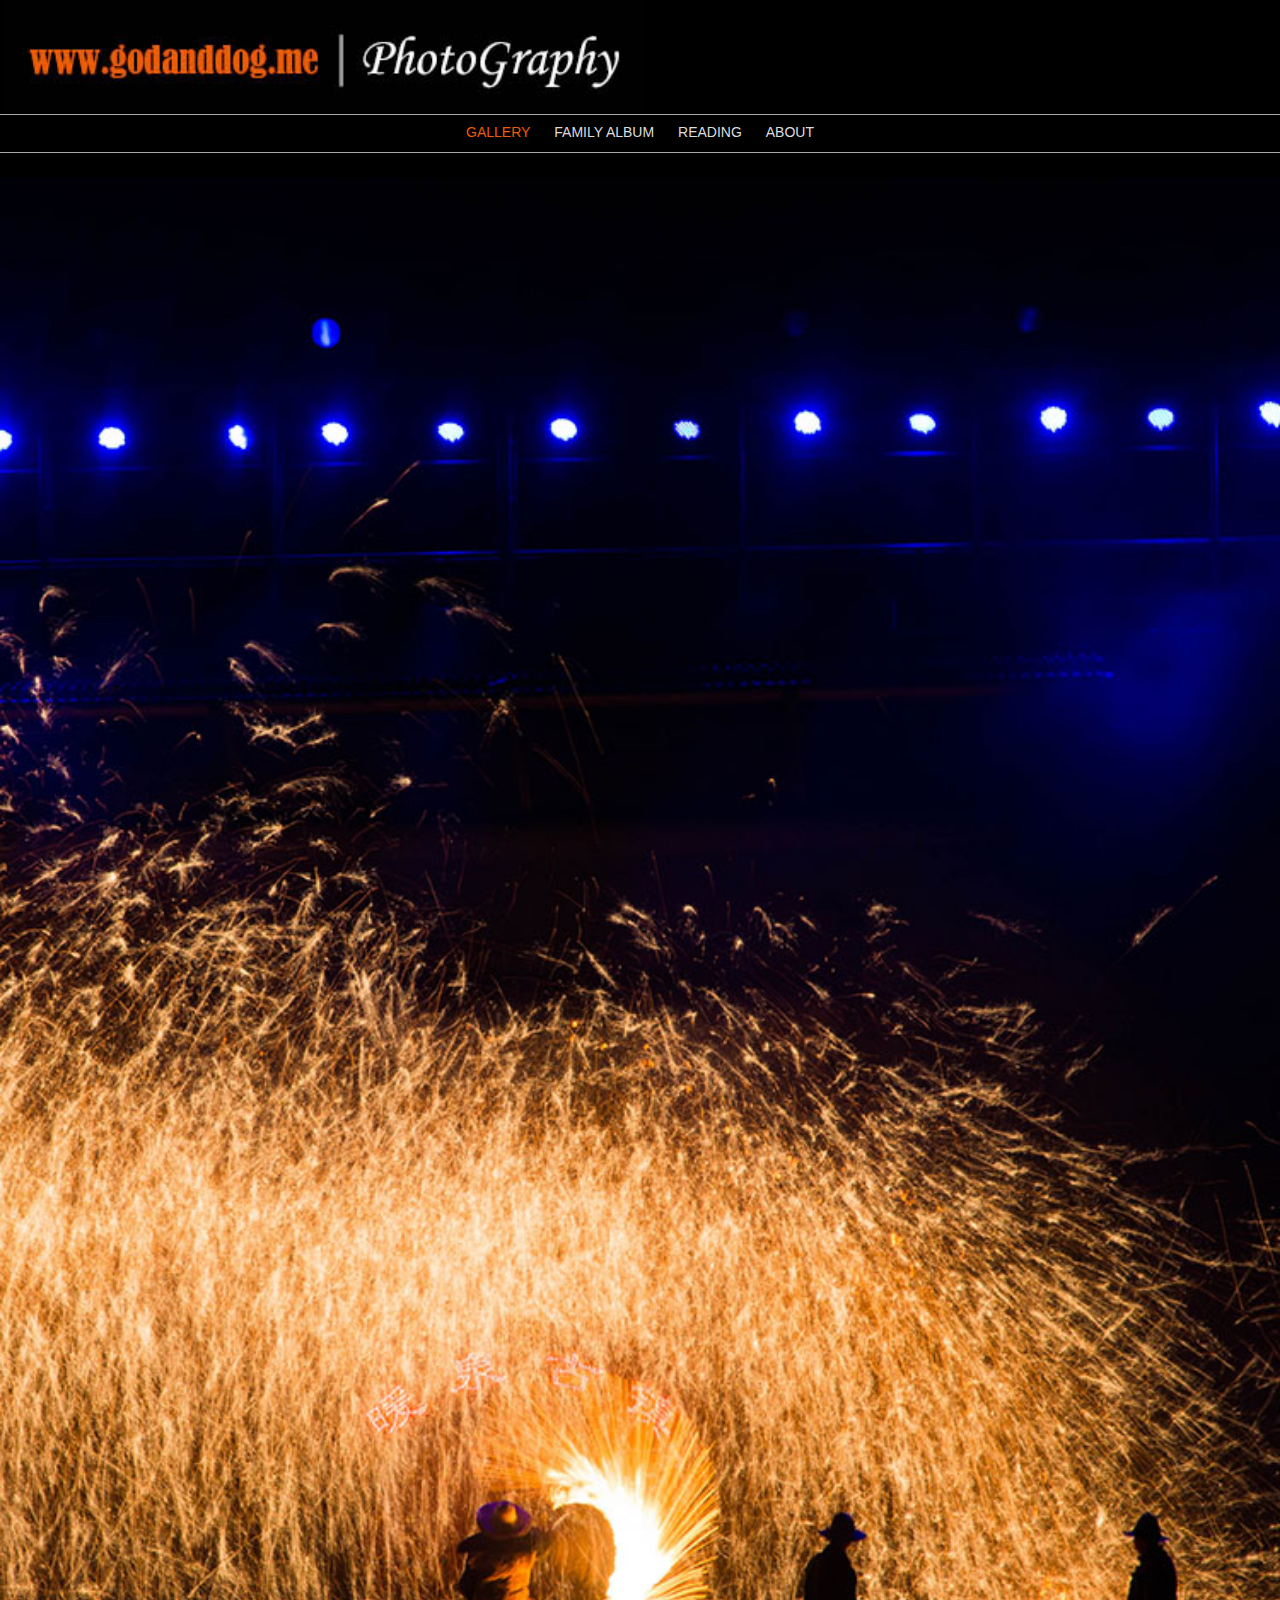
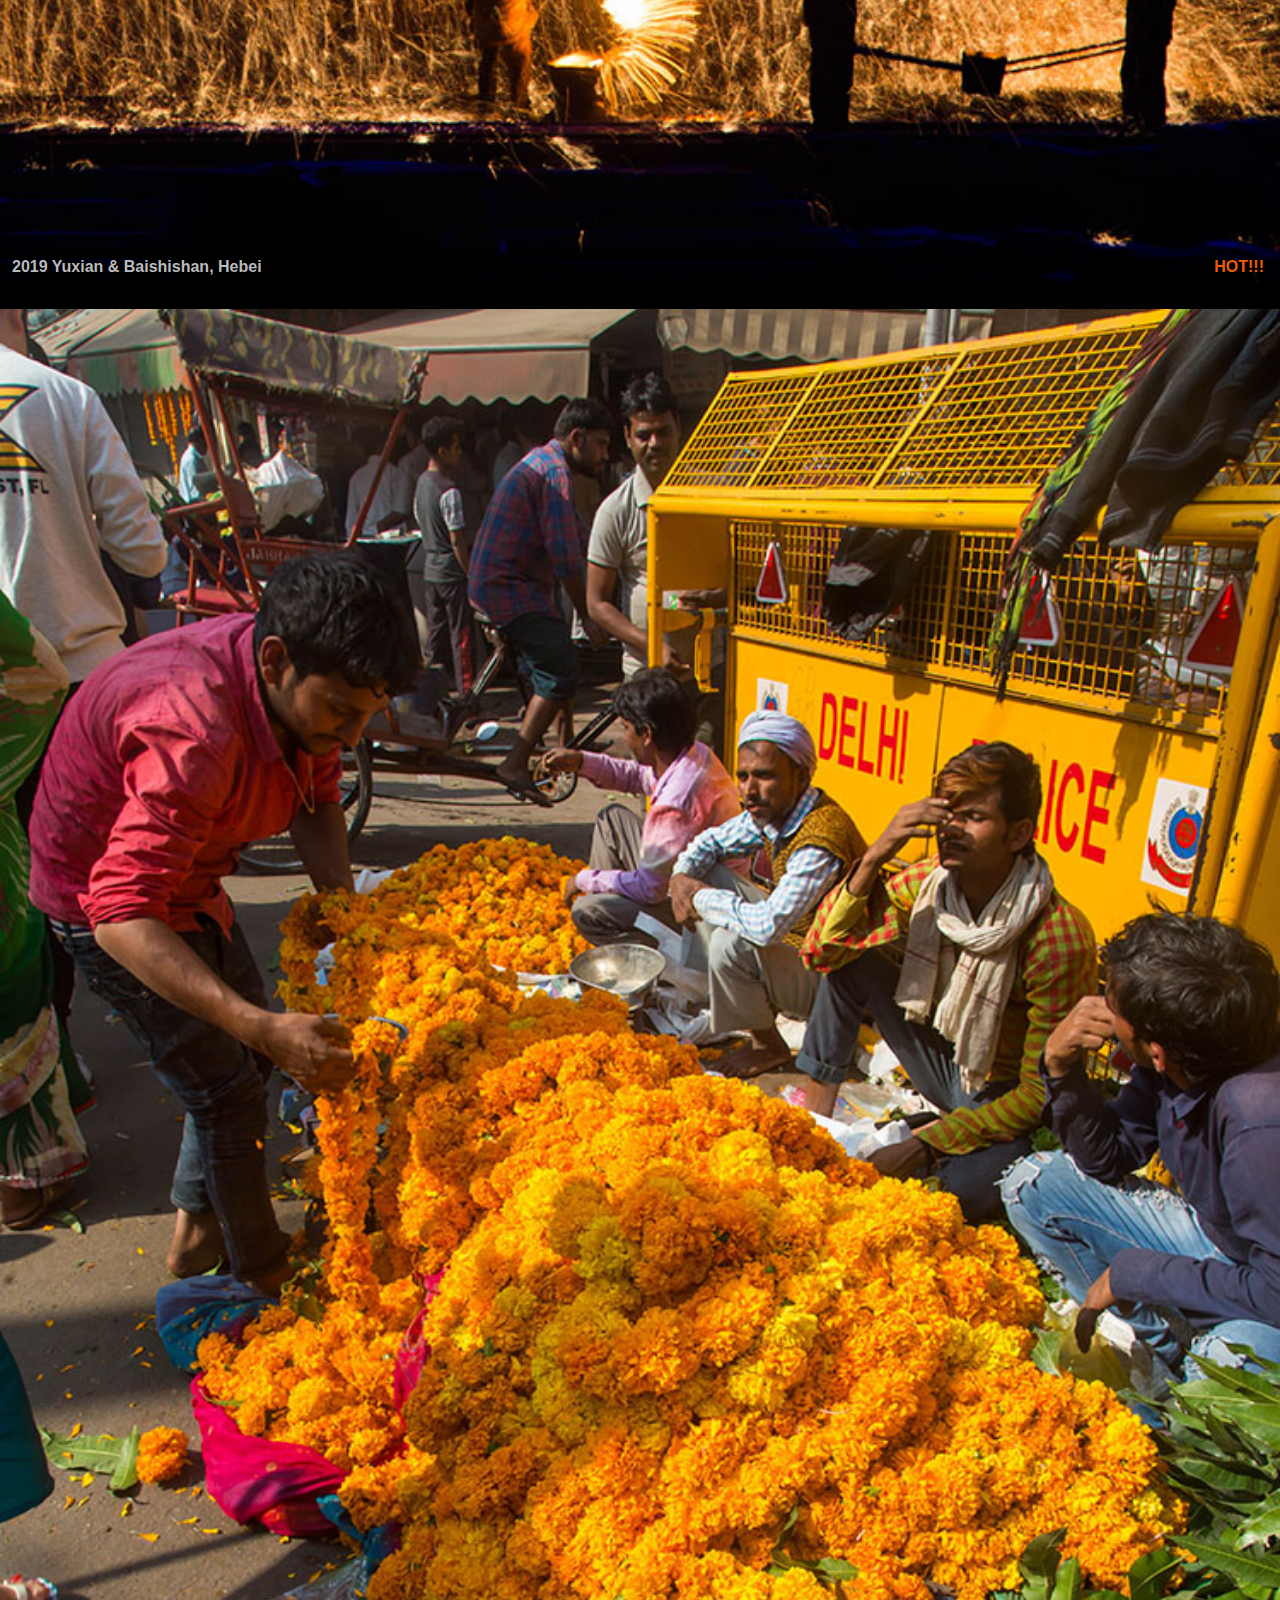
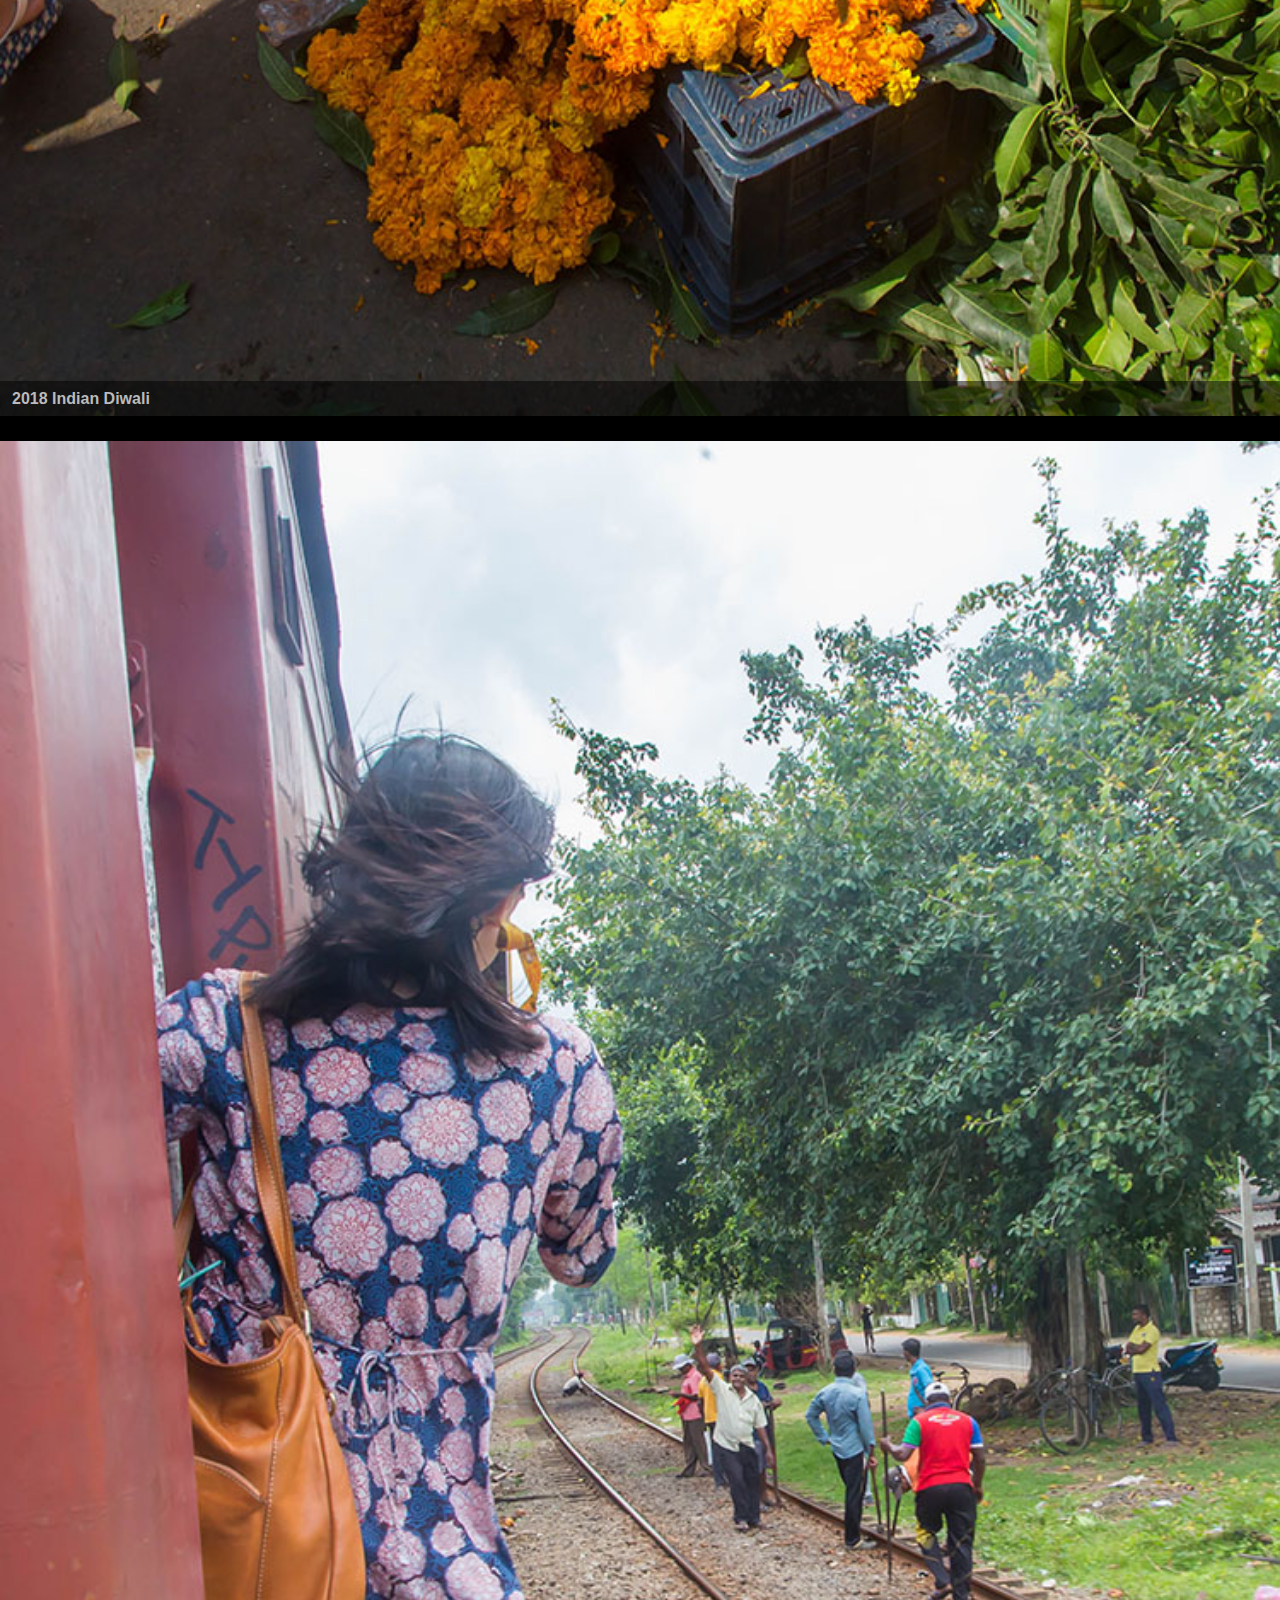
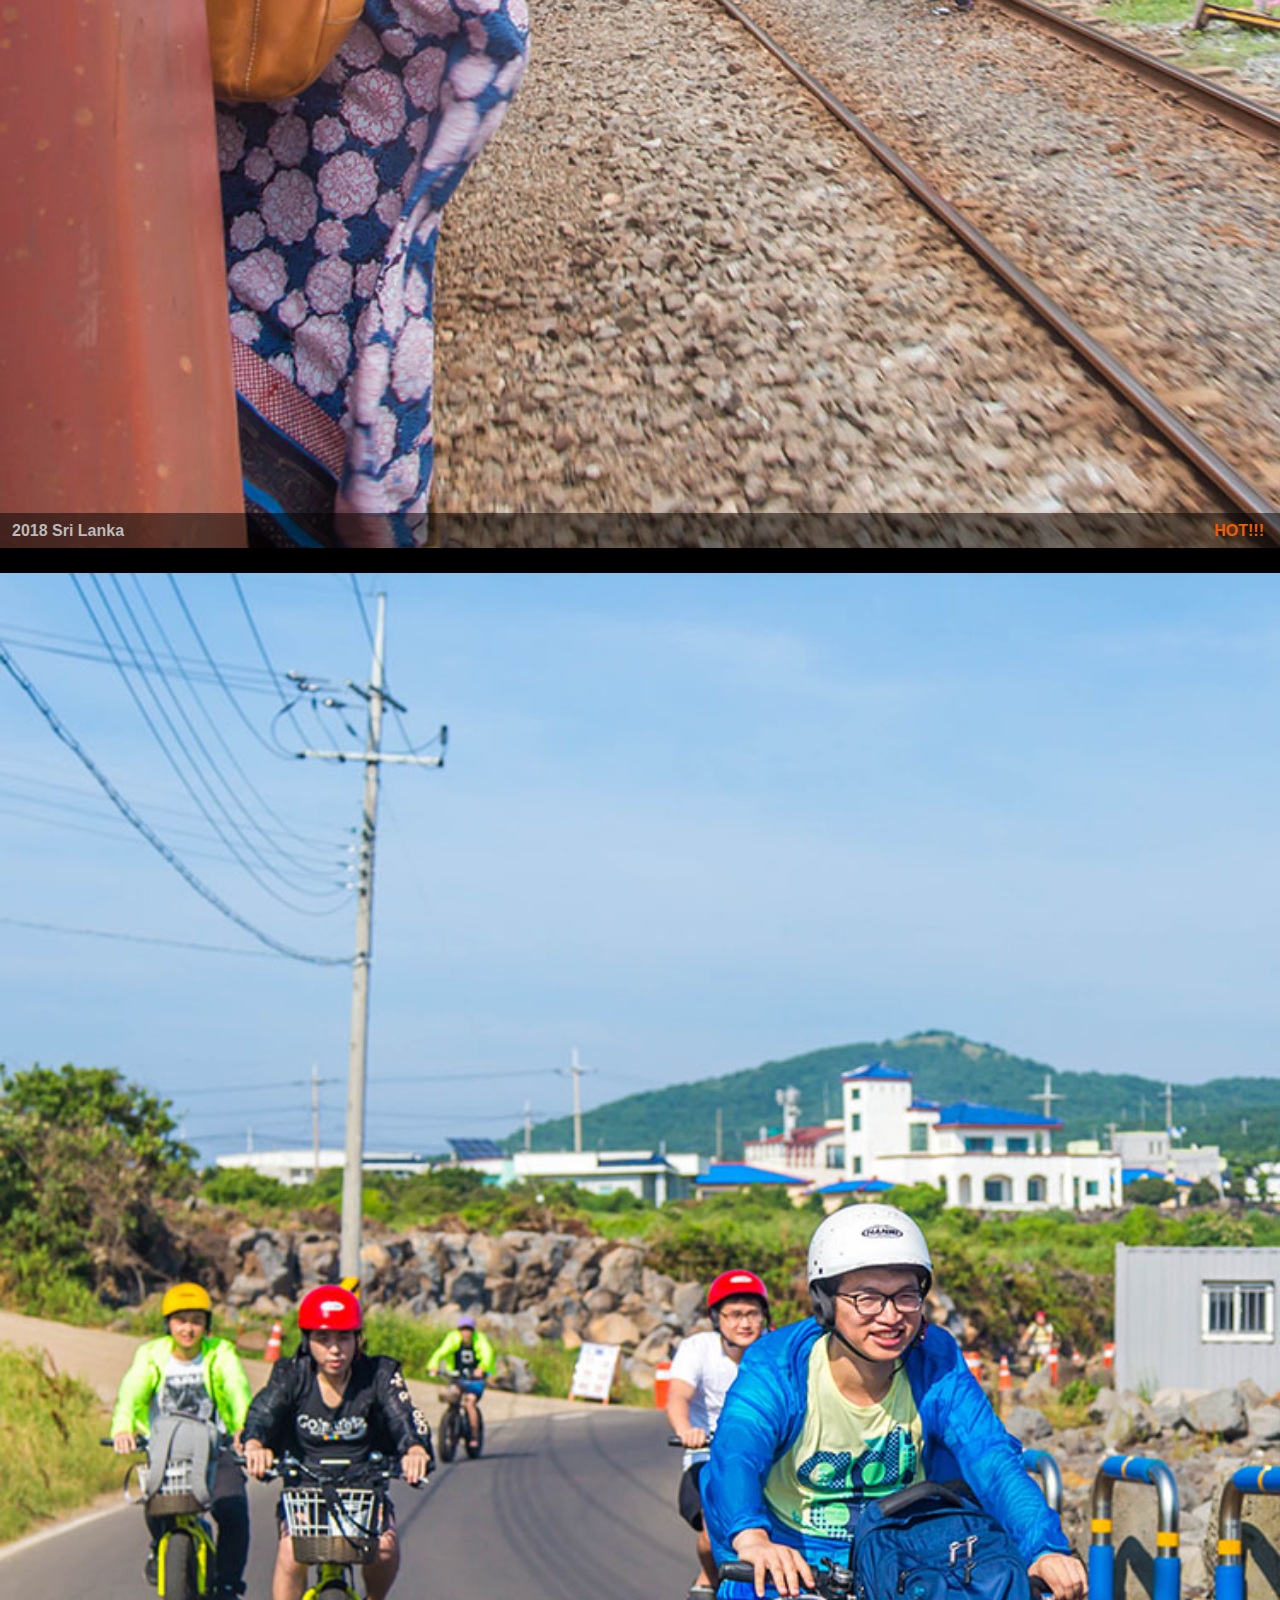
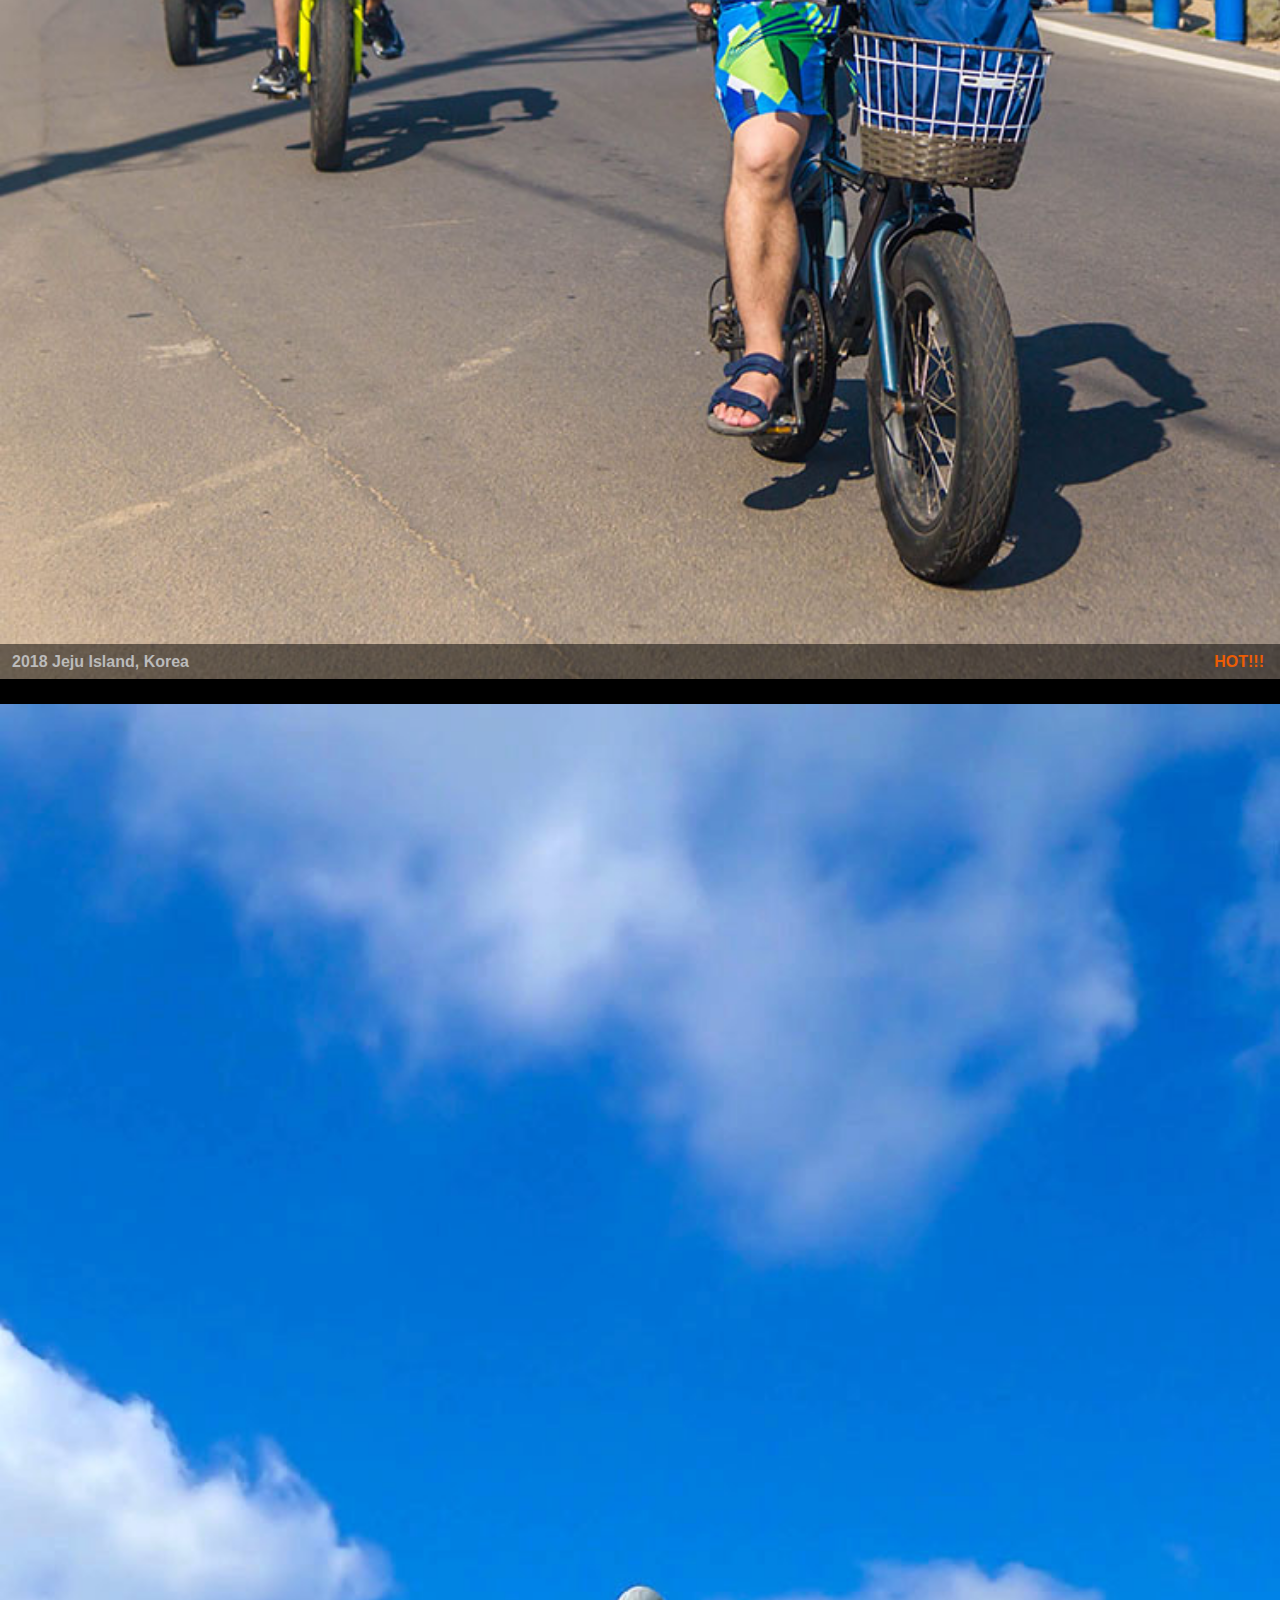
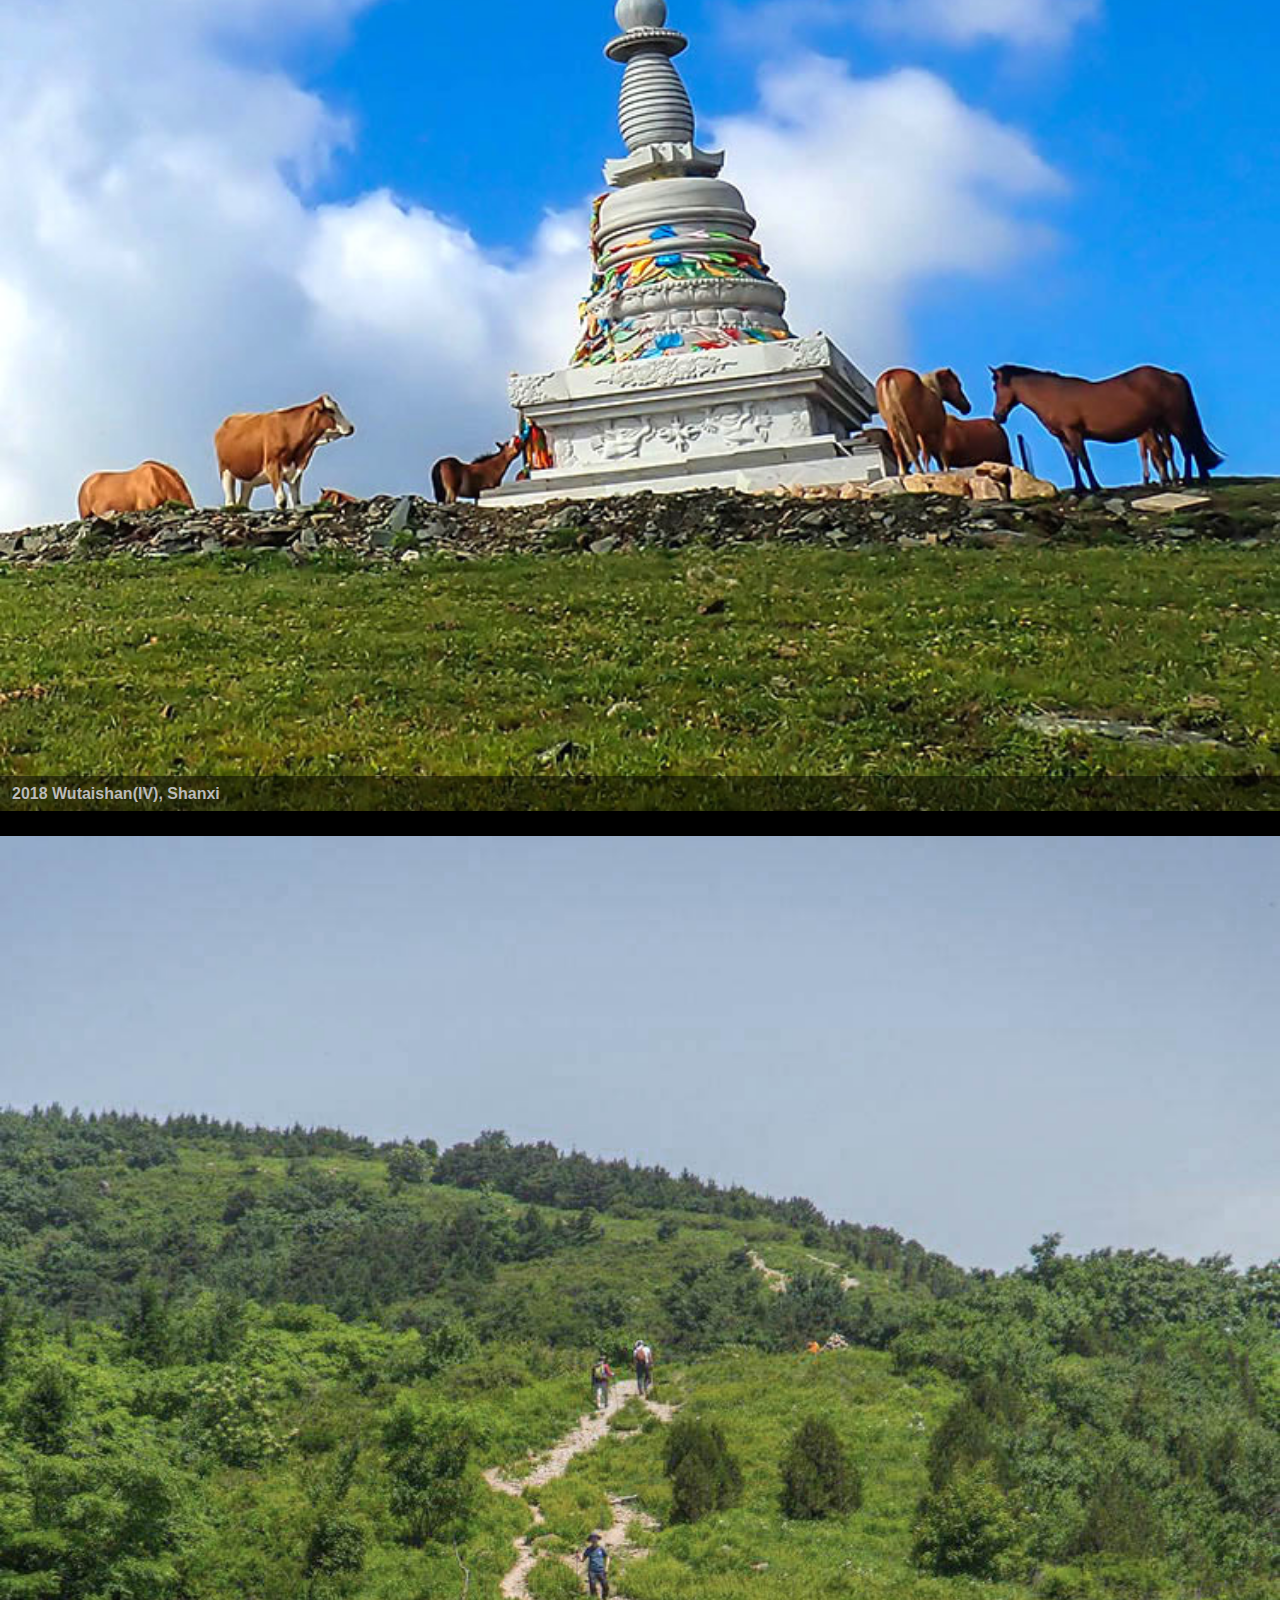
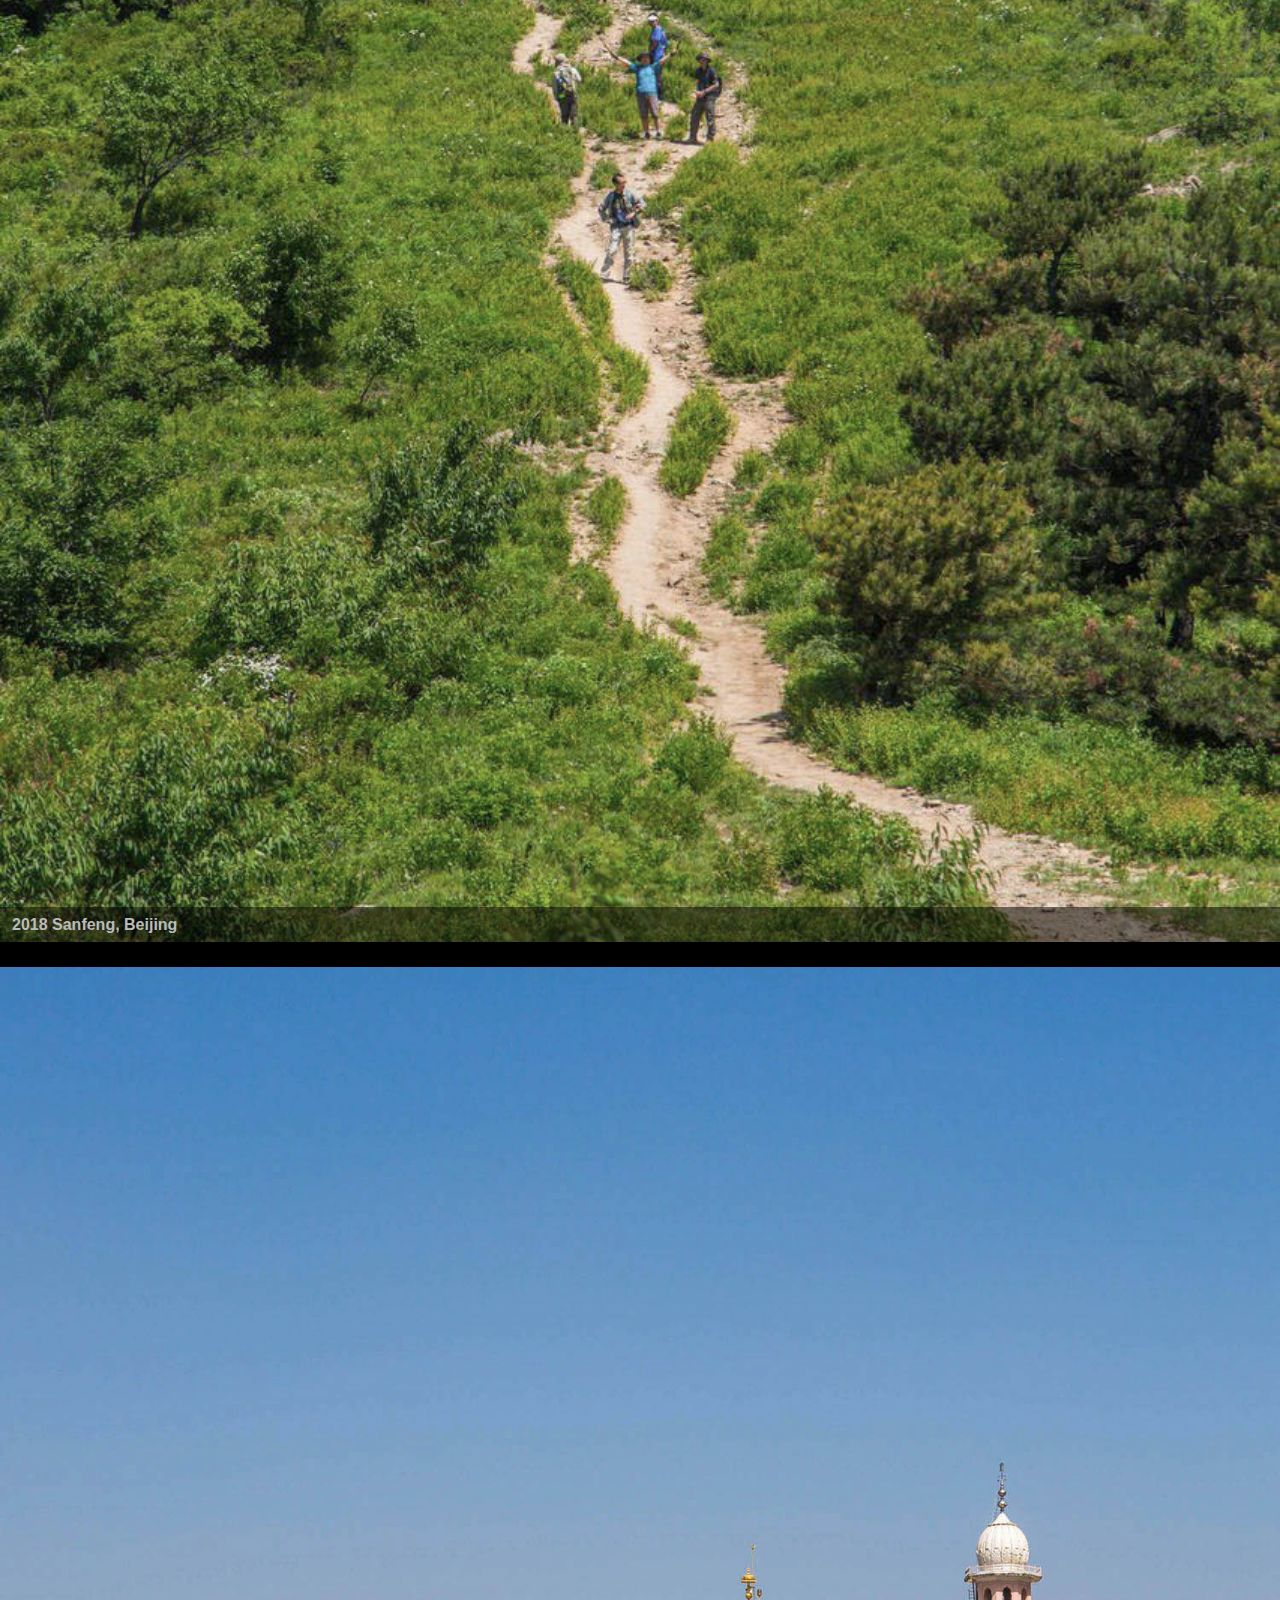
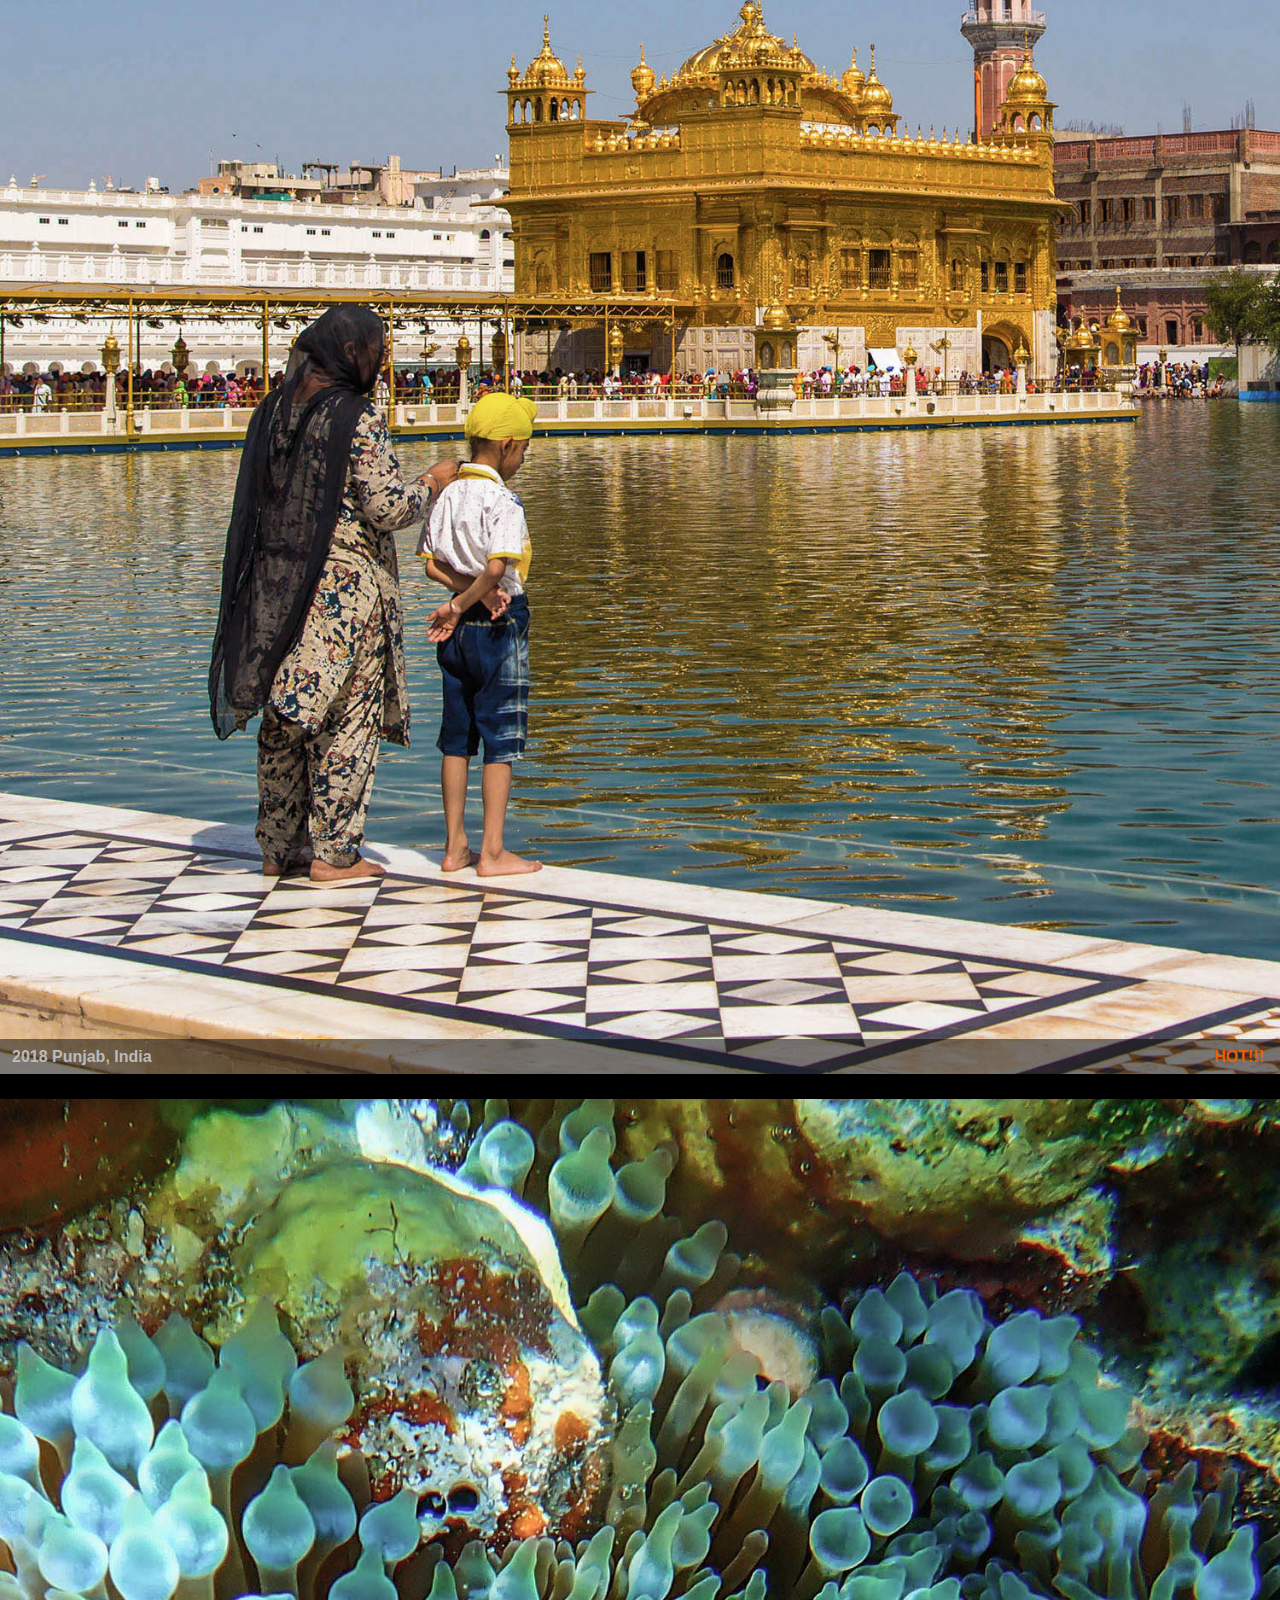
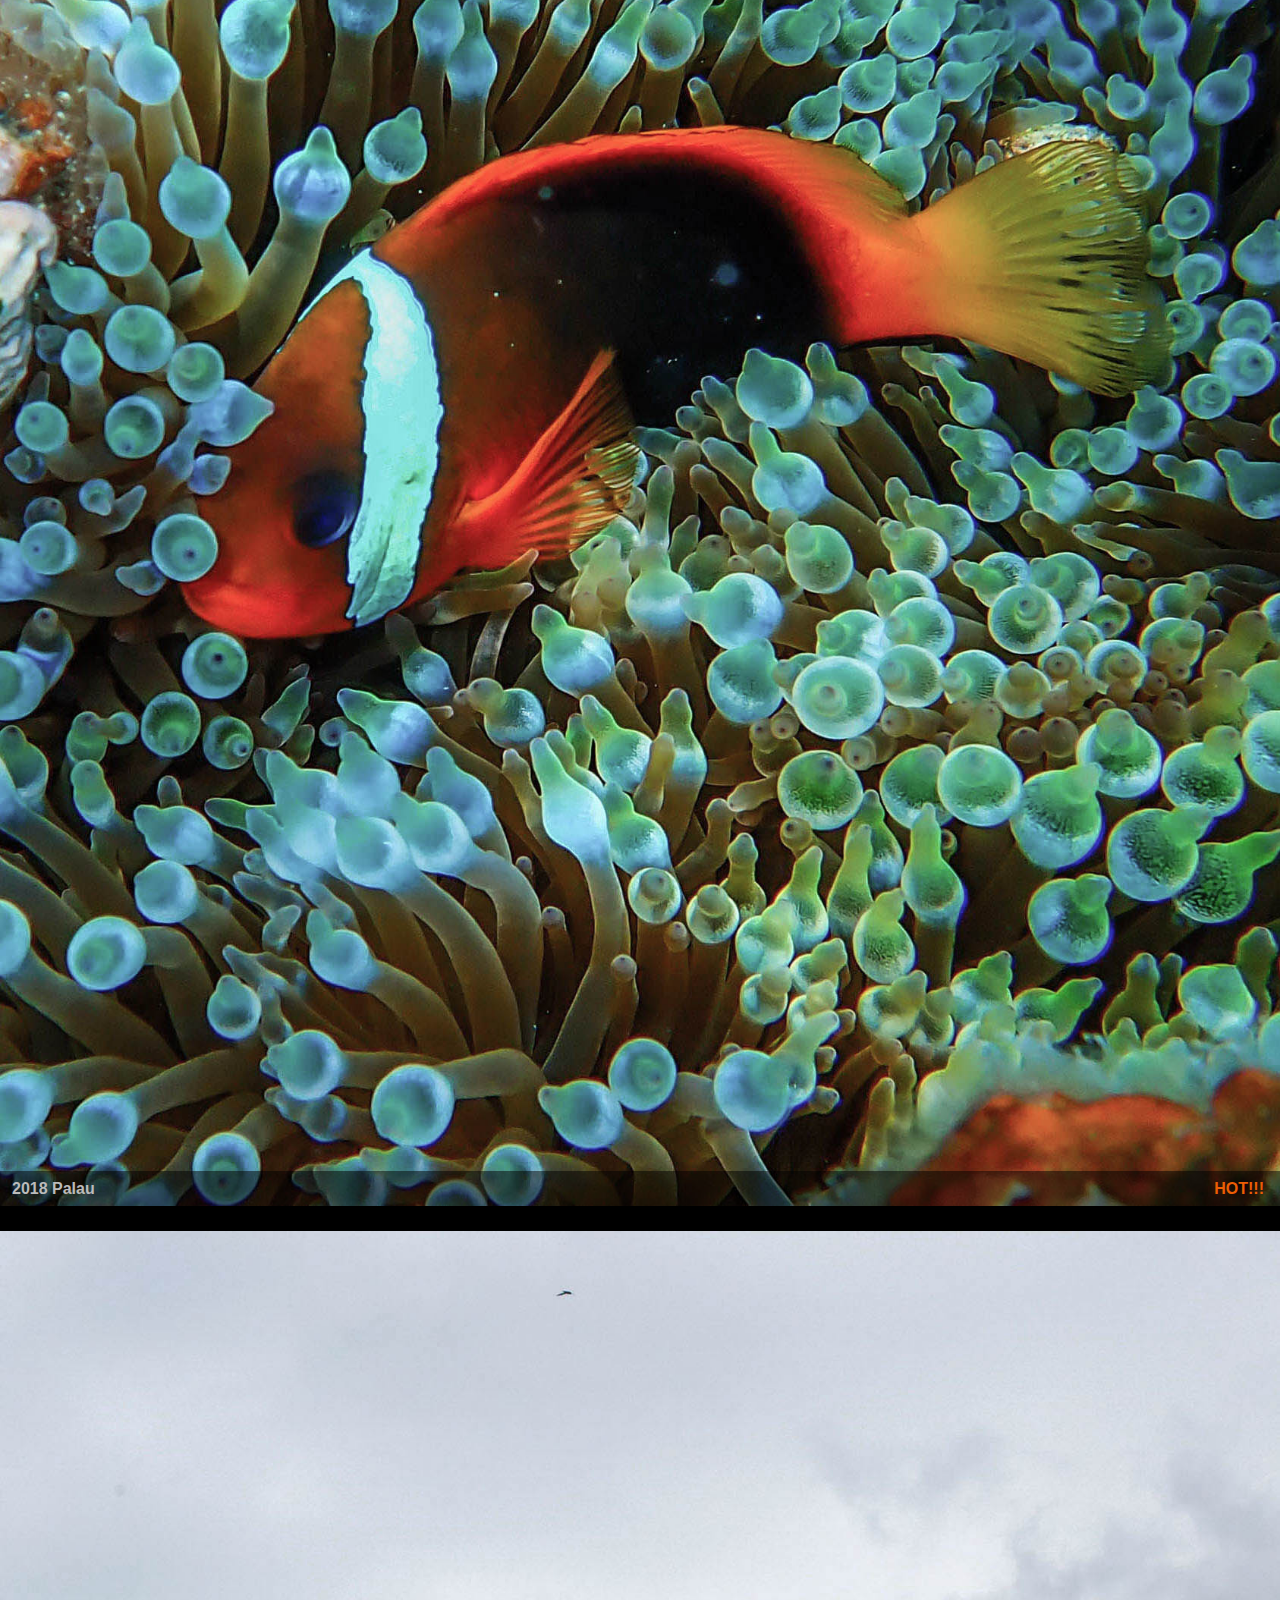
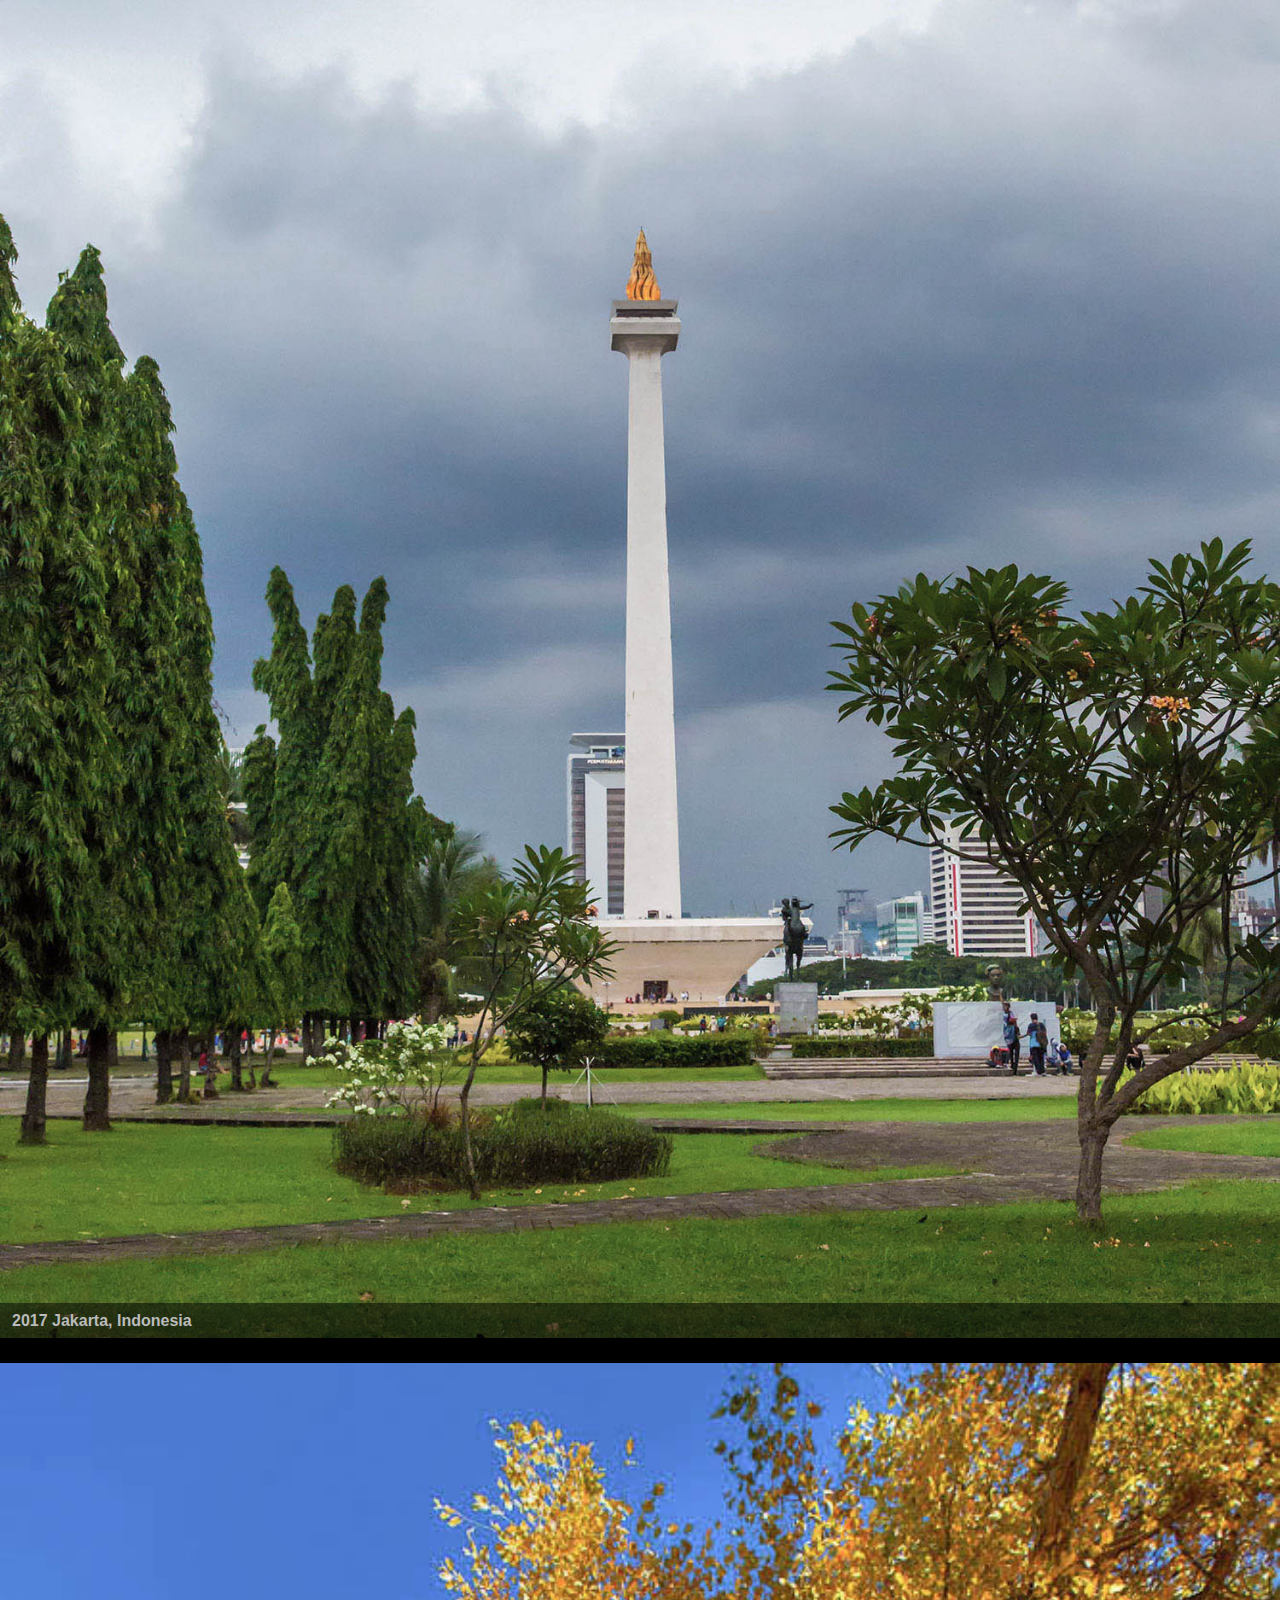
==== commit c9f976e7: "modify name" ====
--- a/index.html
+++ b/index.html
@@ -32,6 +32,7 @@
             </div>
             <div class="image-text">
                 <p>2019 Yuxian & Baishishan, Hebei</p>
+                <span class="hot-tag">HOT!!!</span>
             </div>
         </div>
 	<div class="image-item">
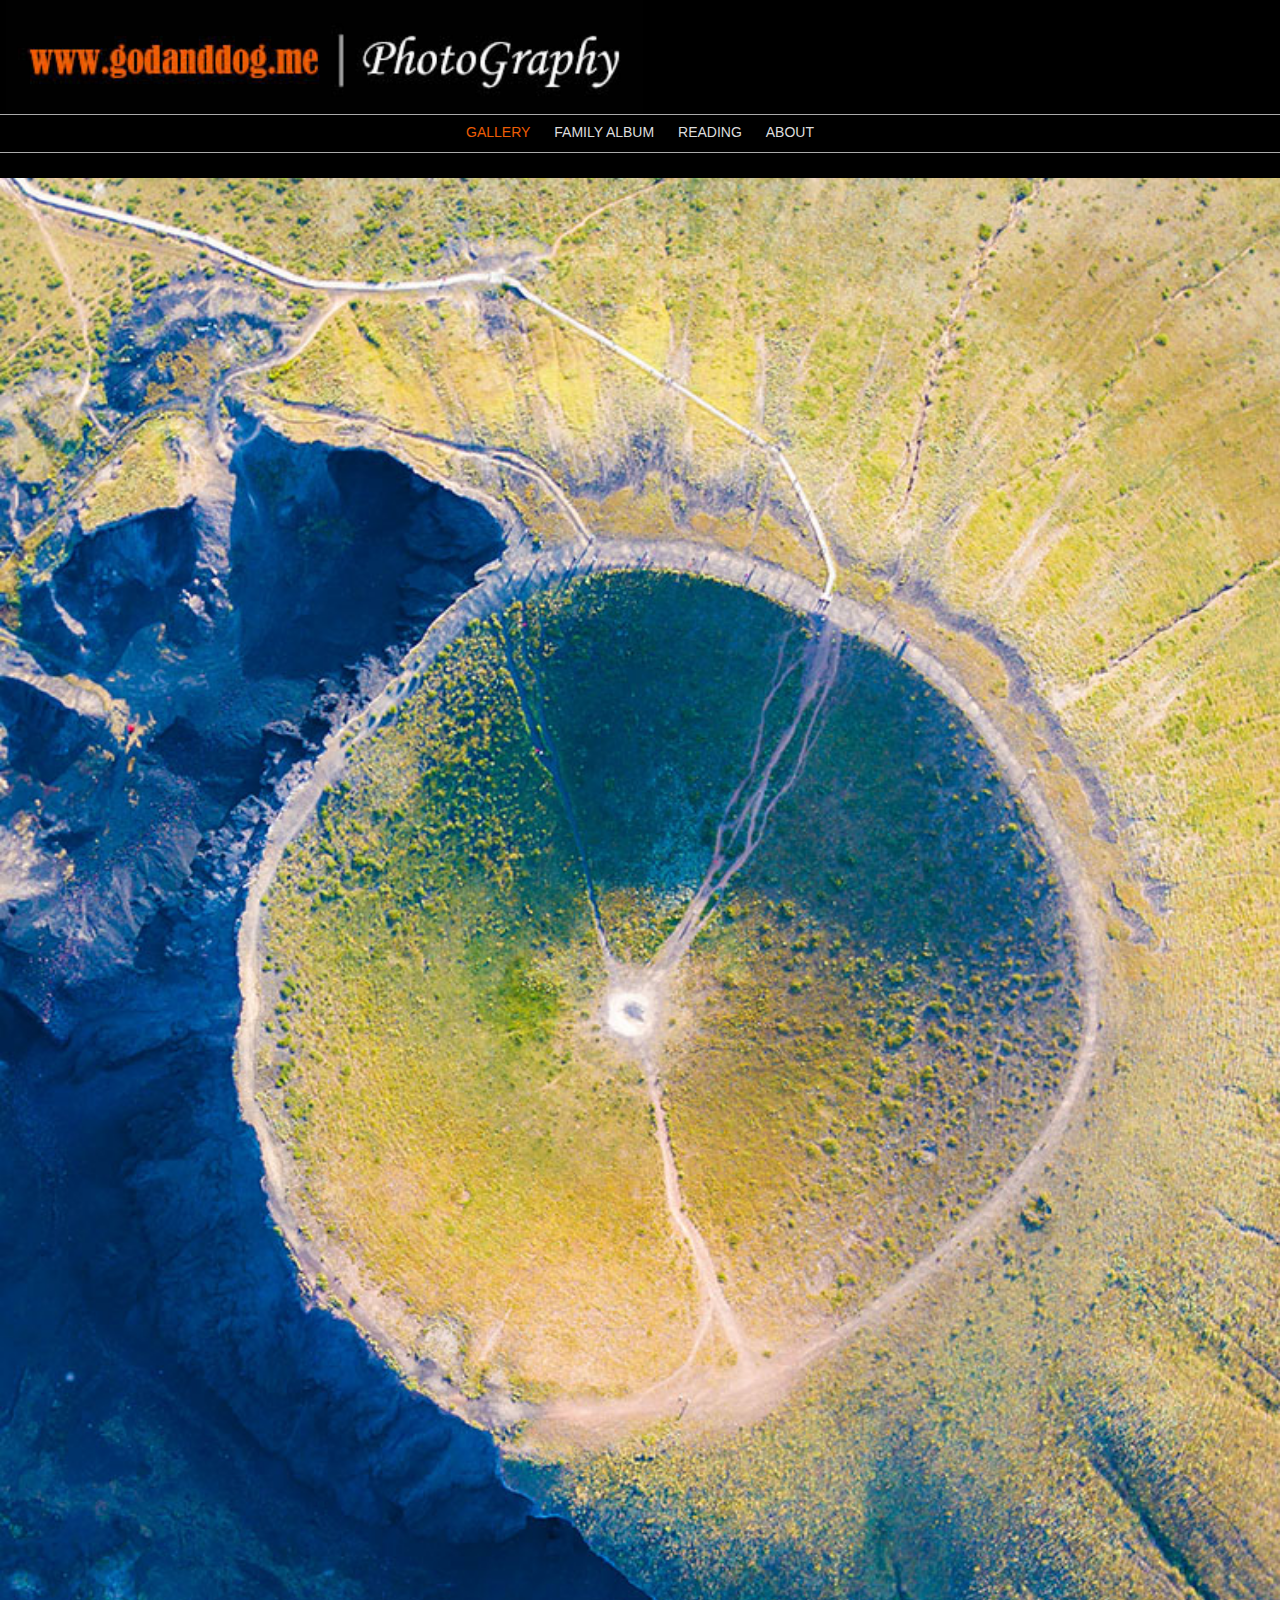
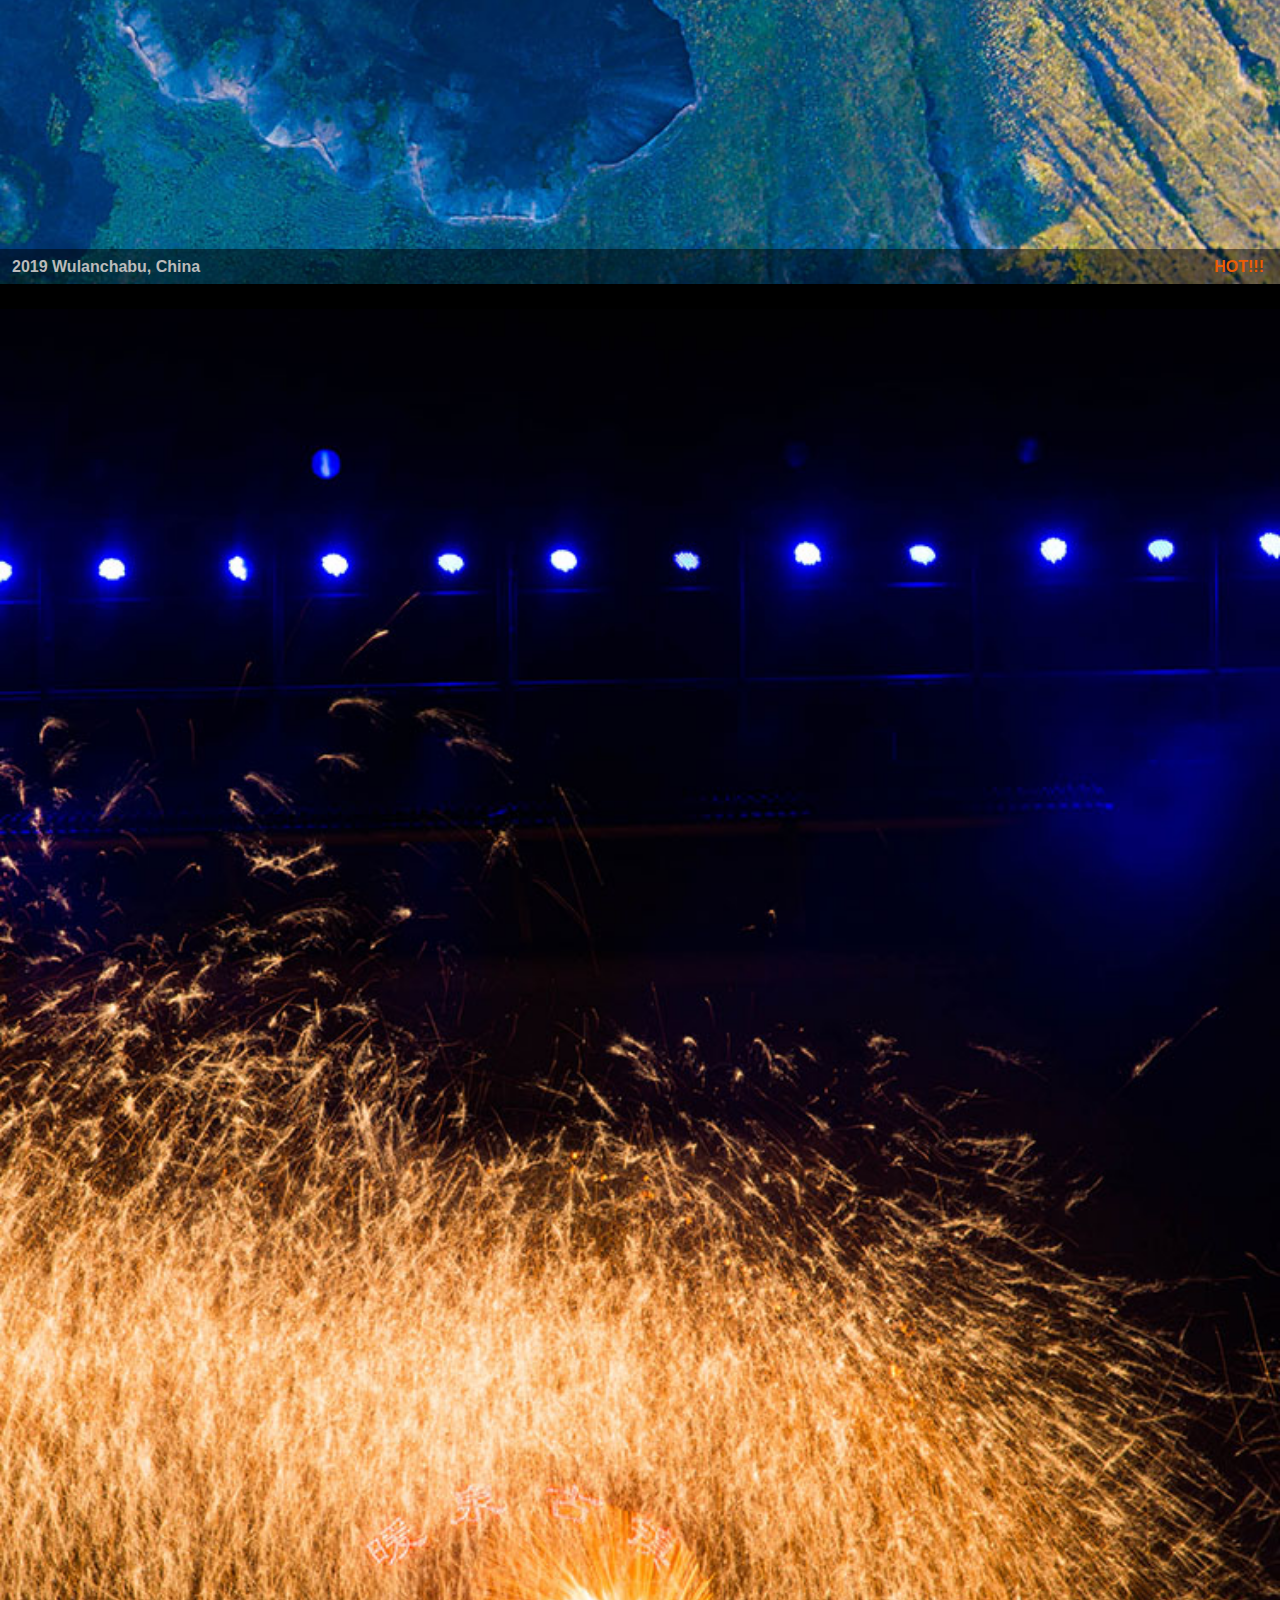
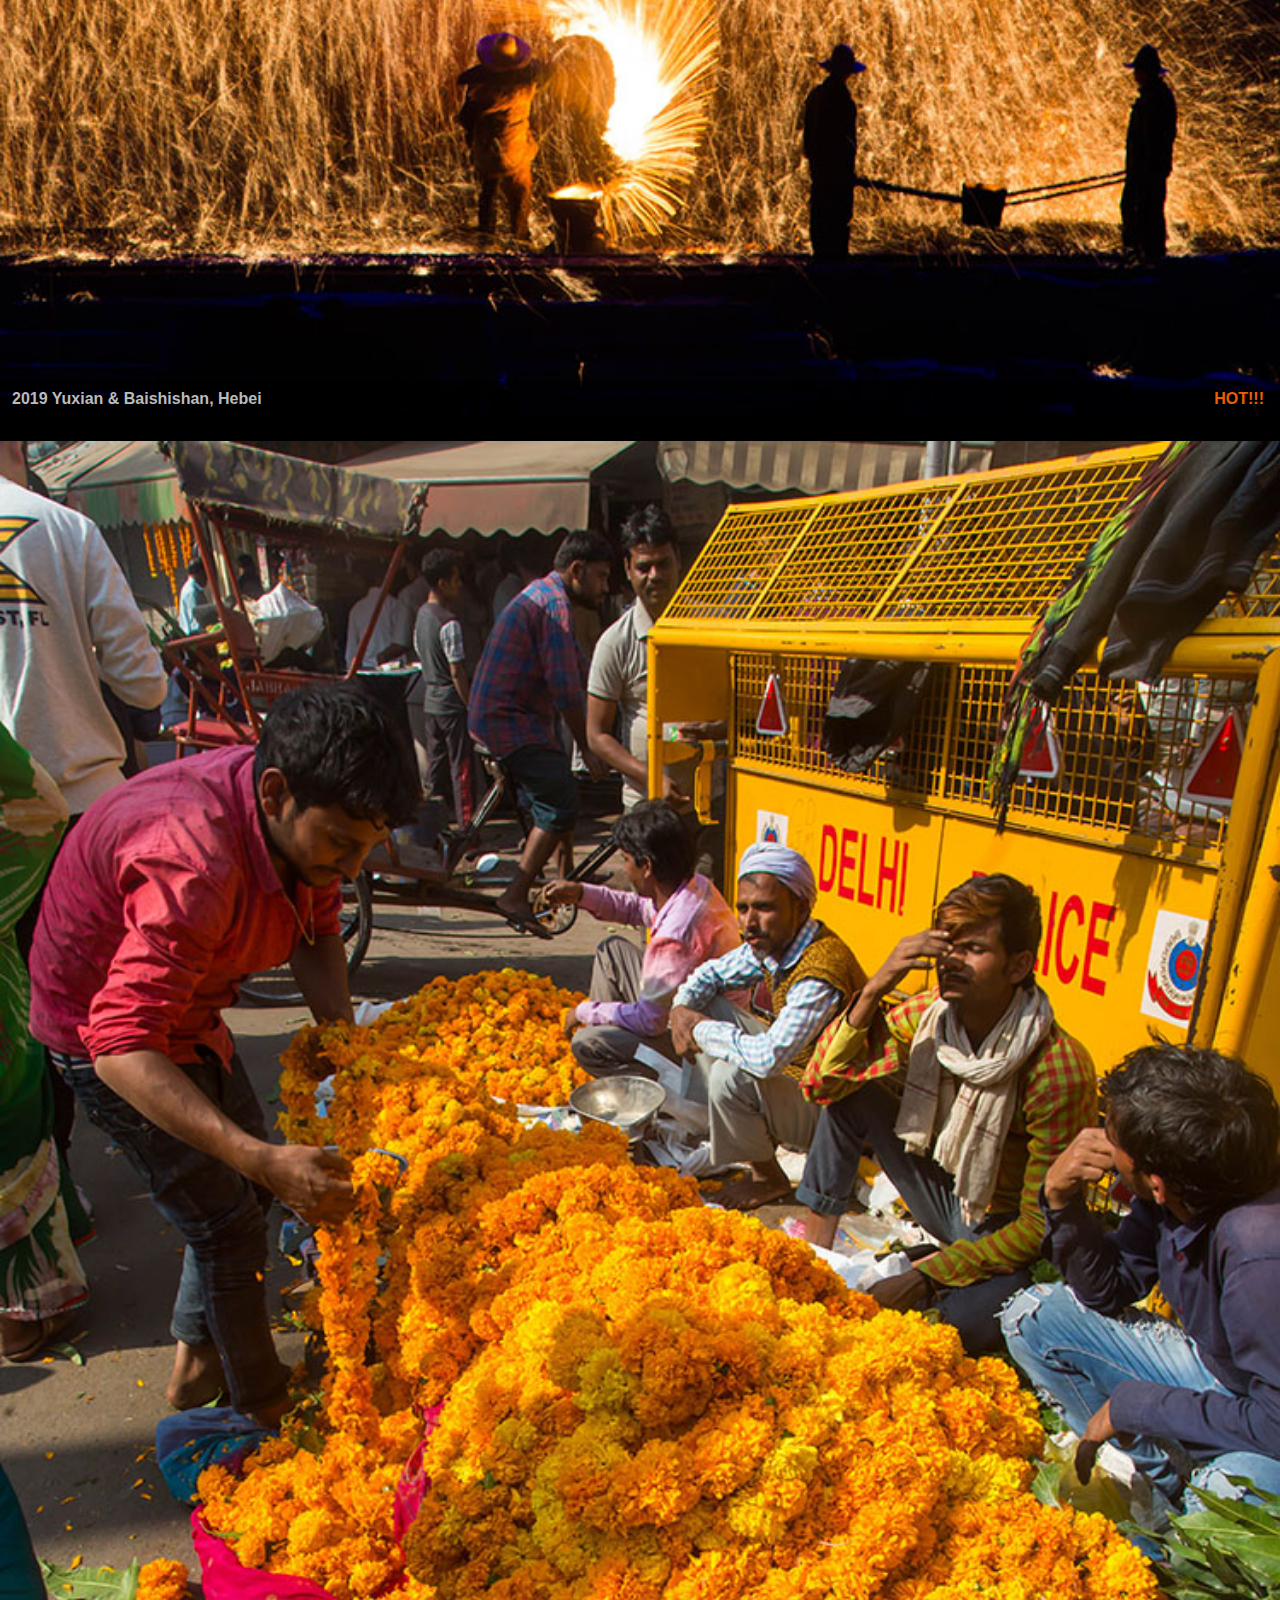
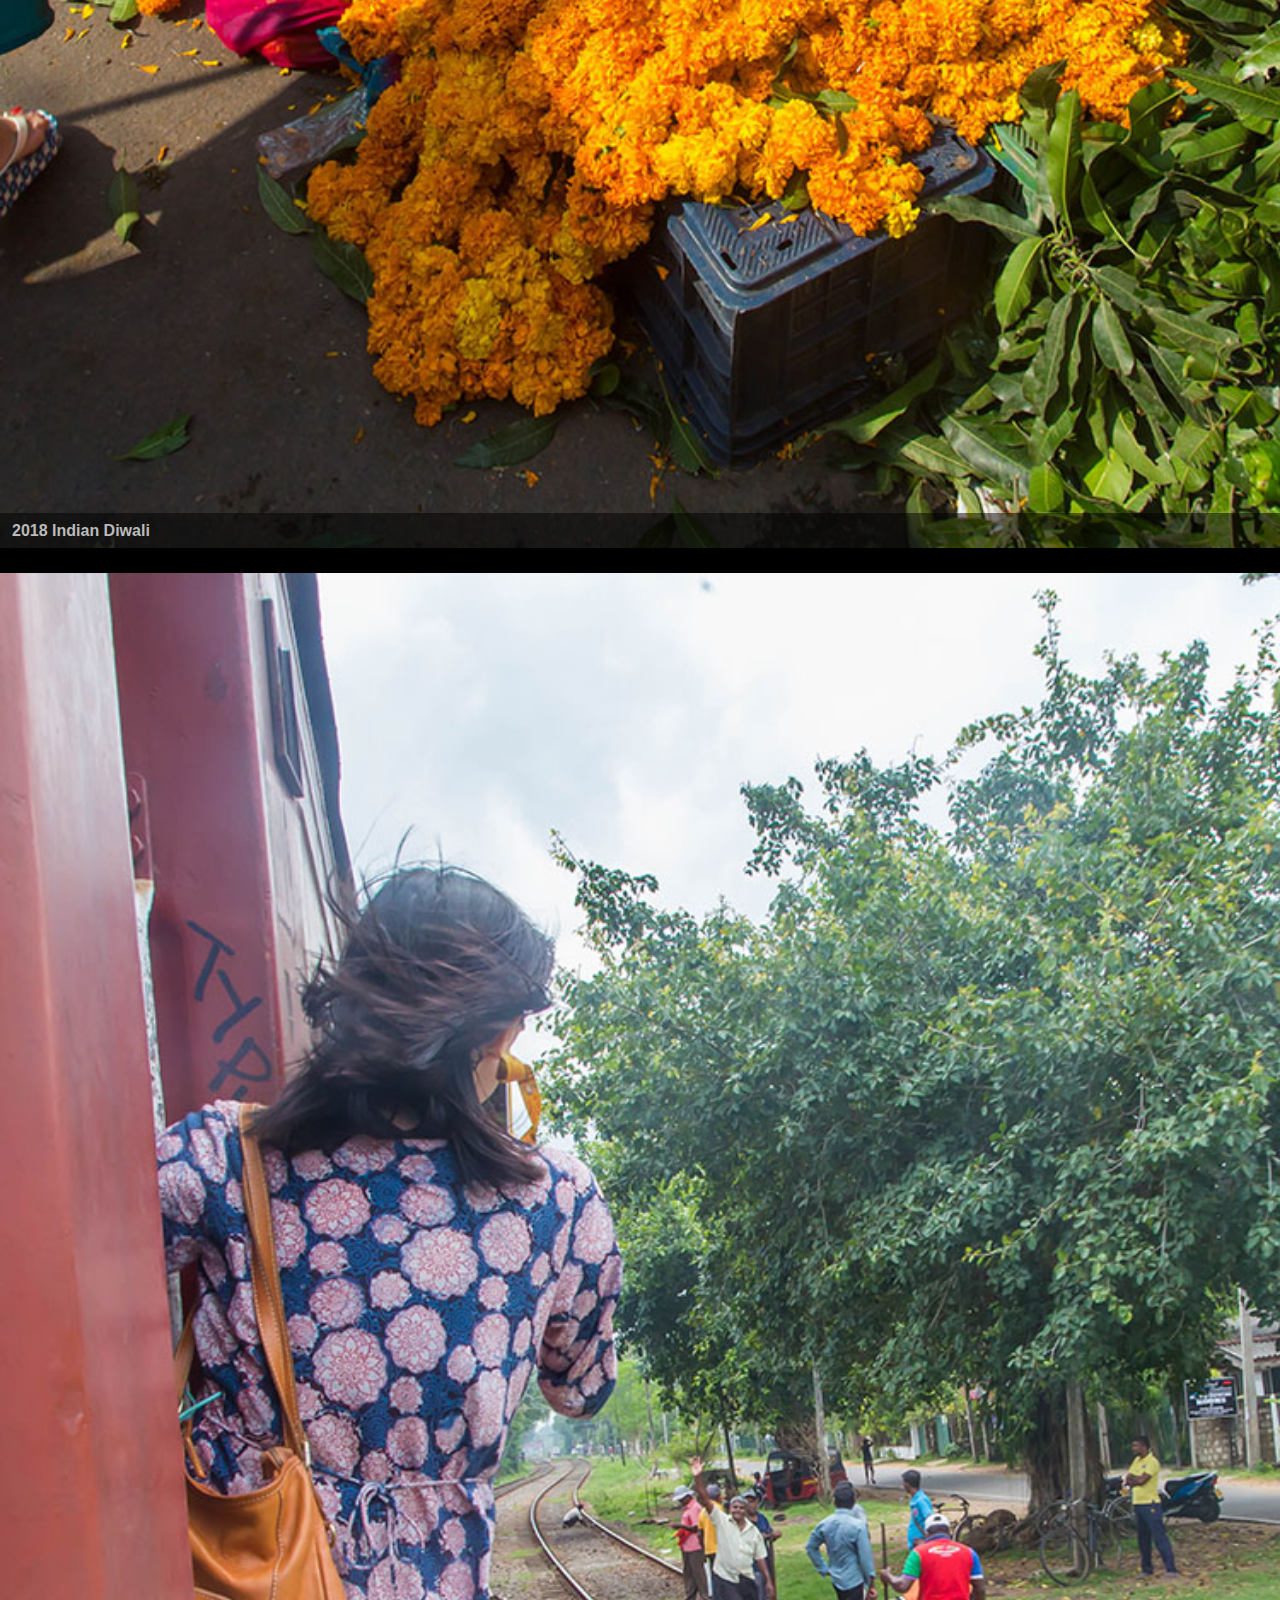
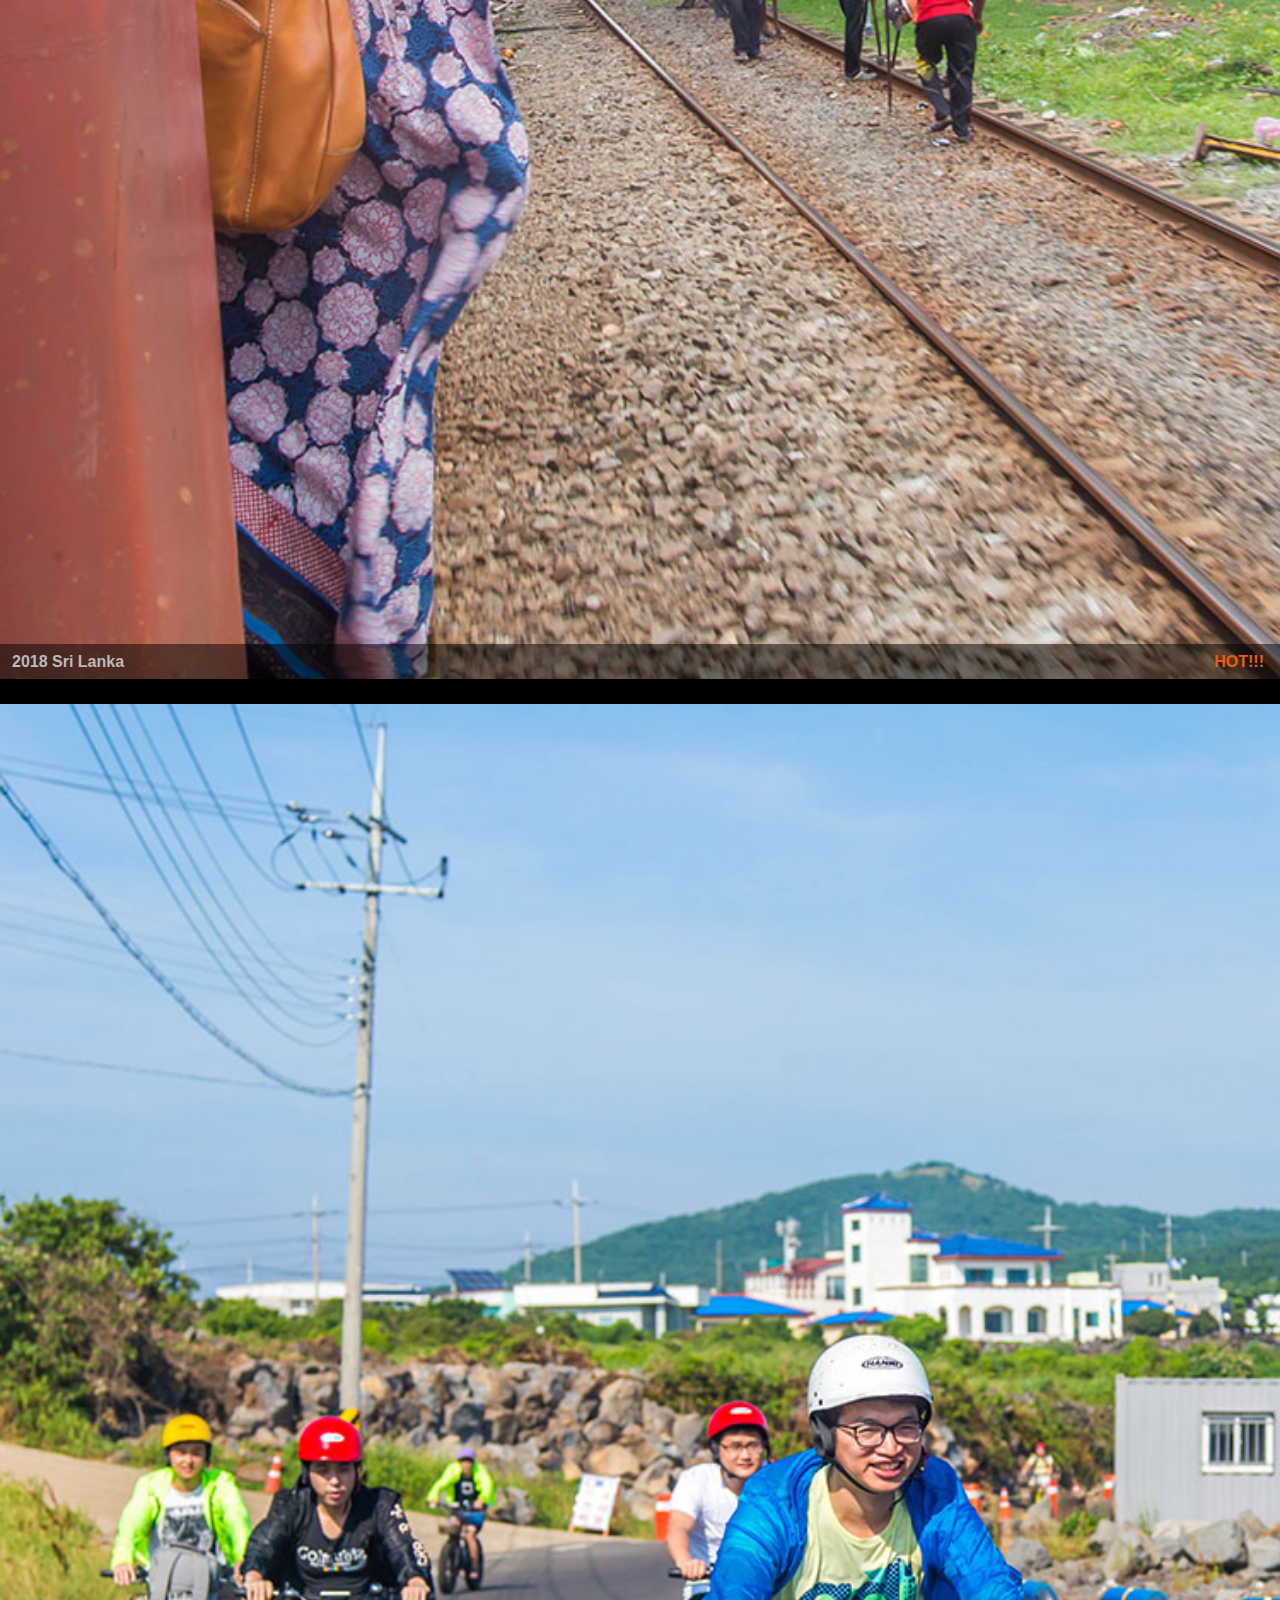
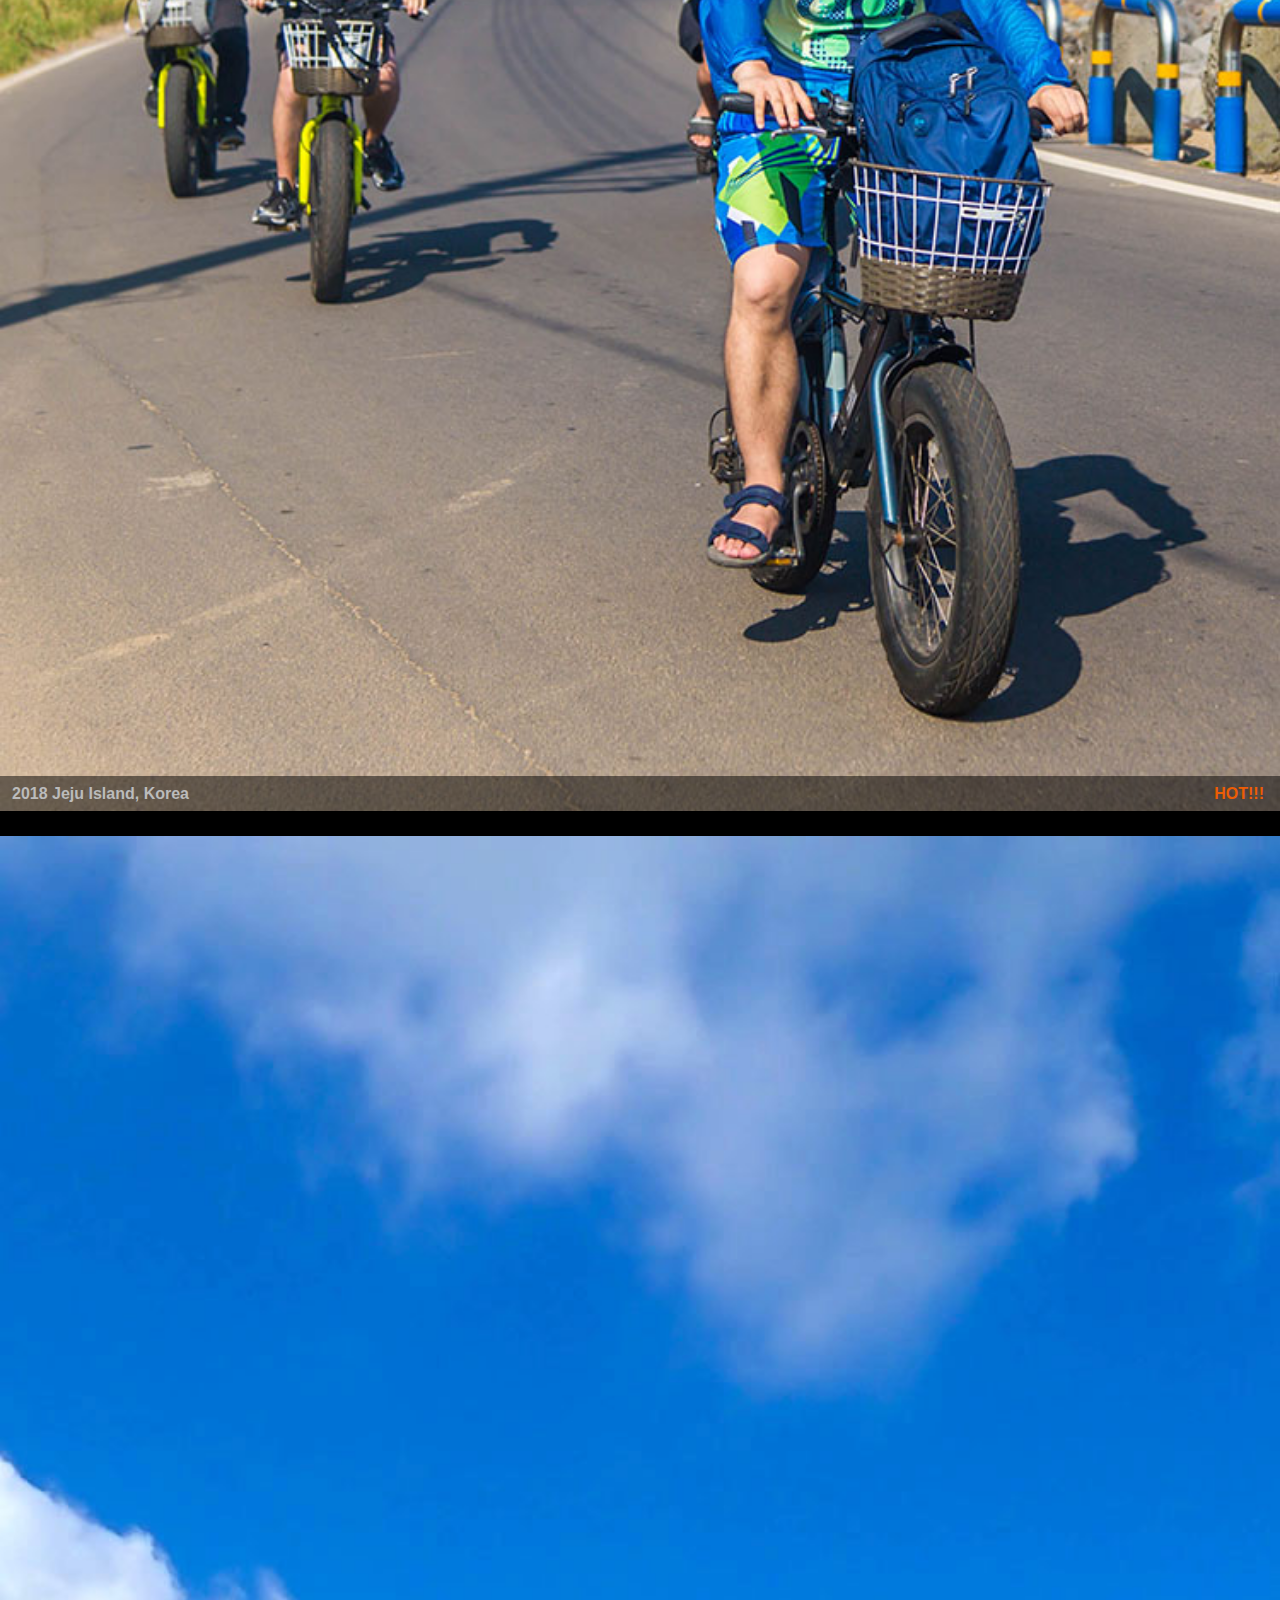
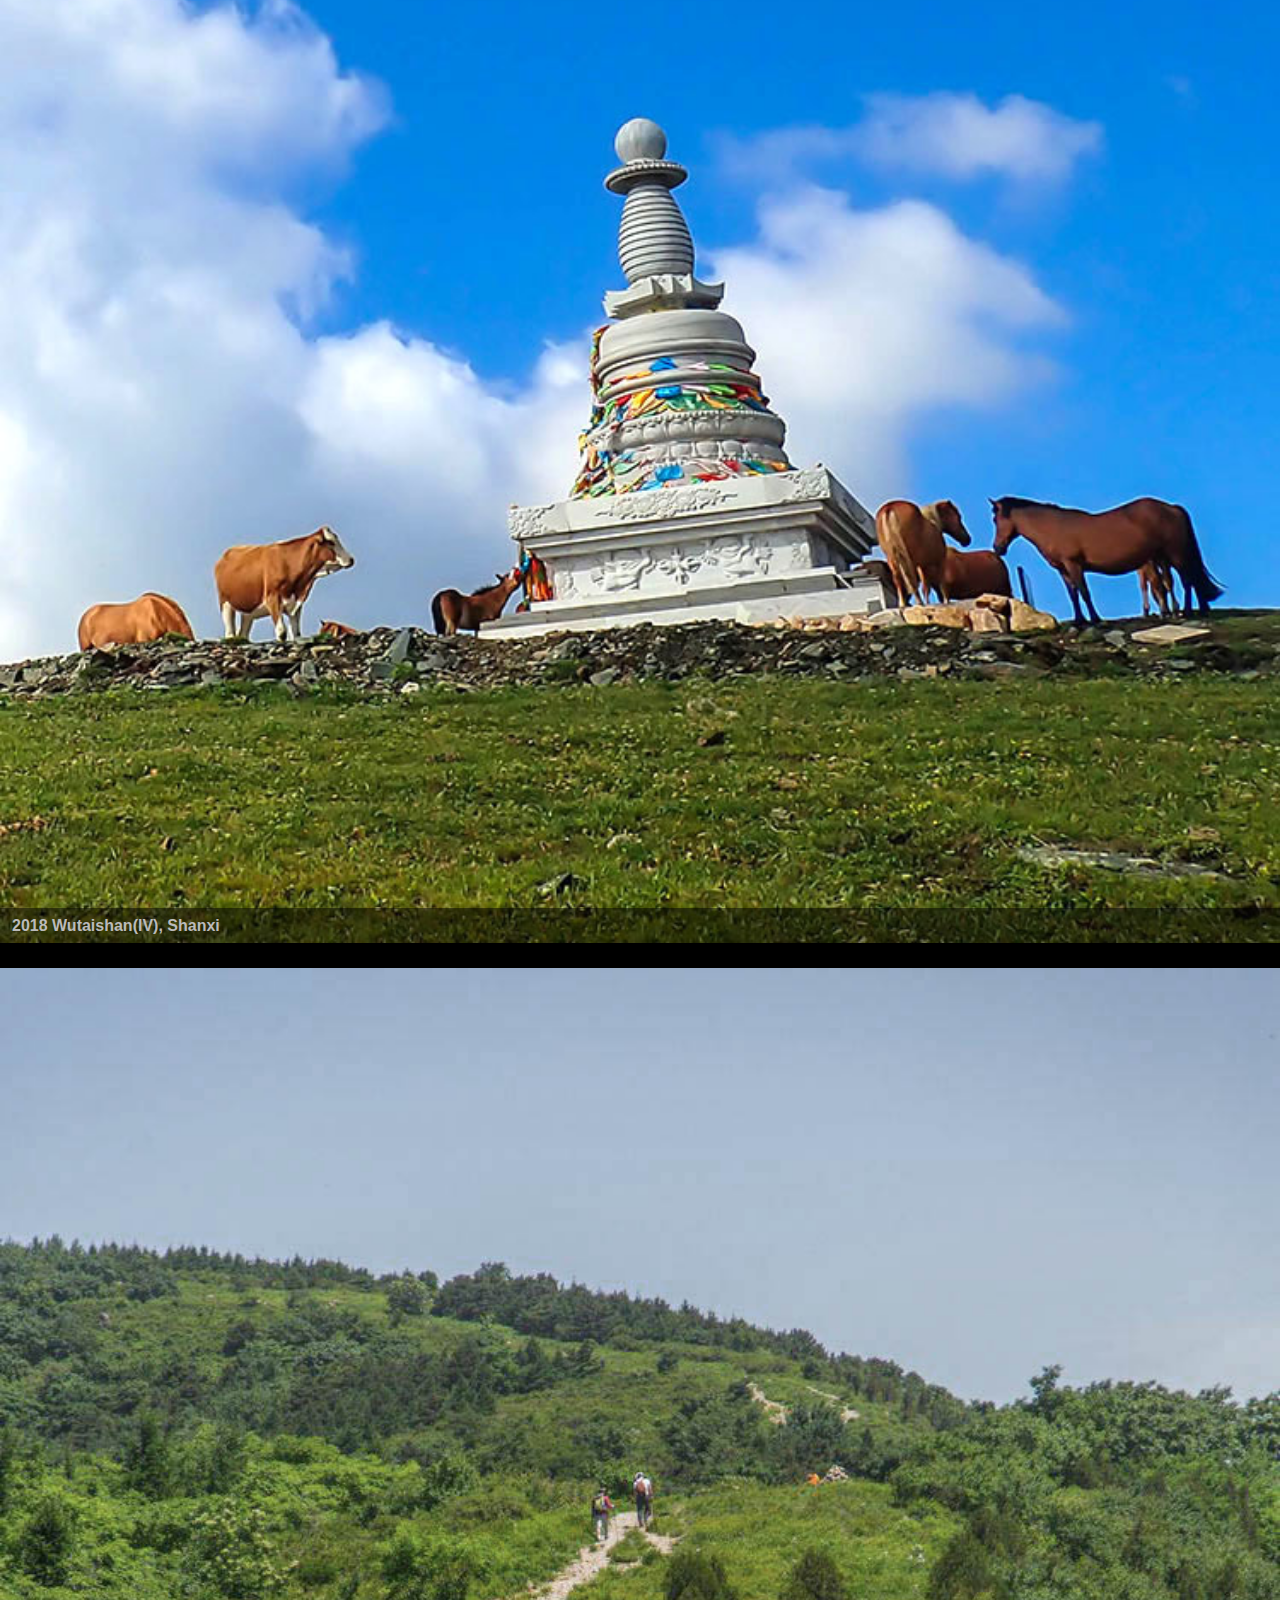
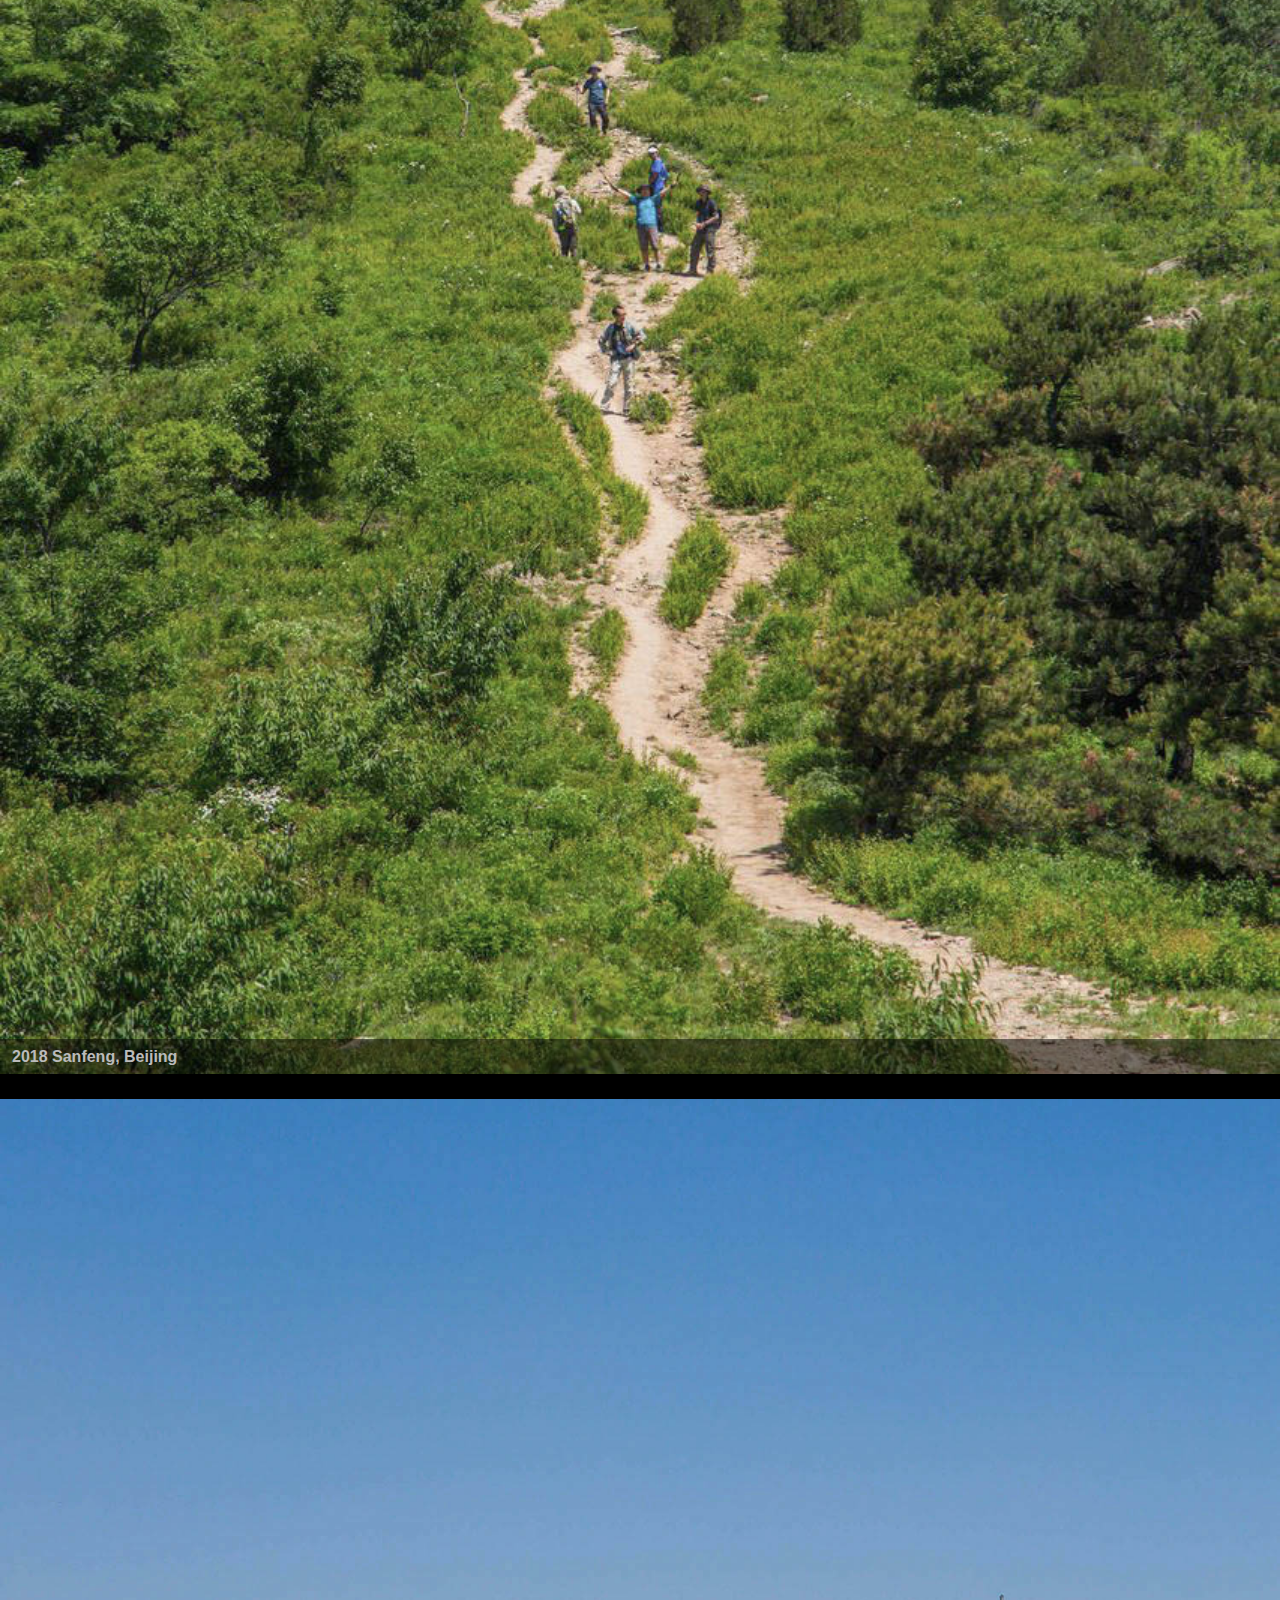
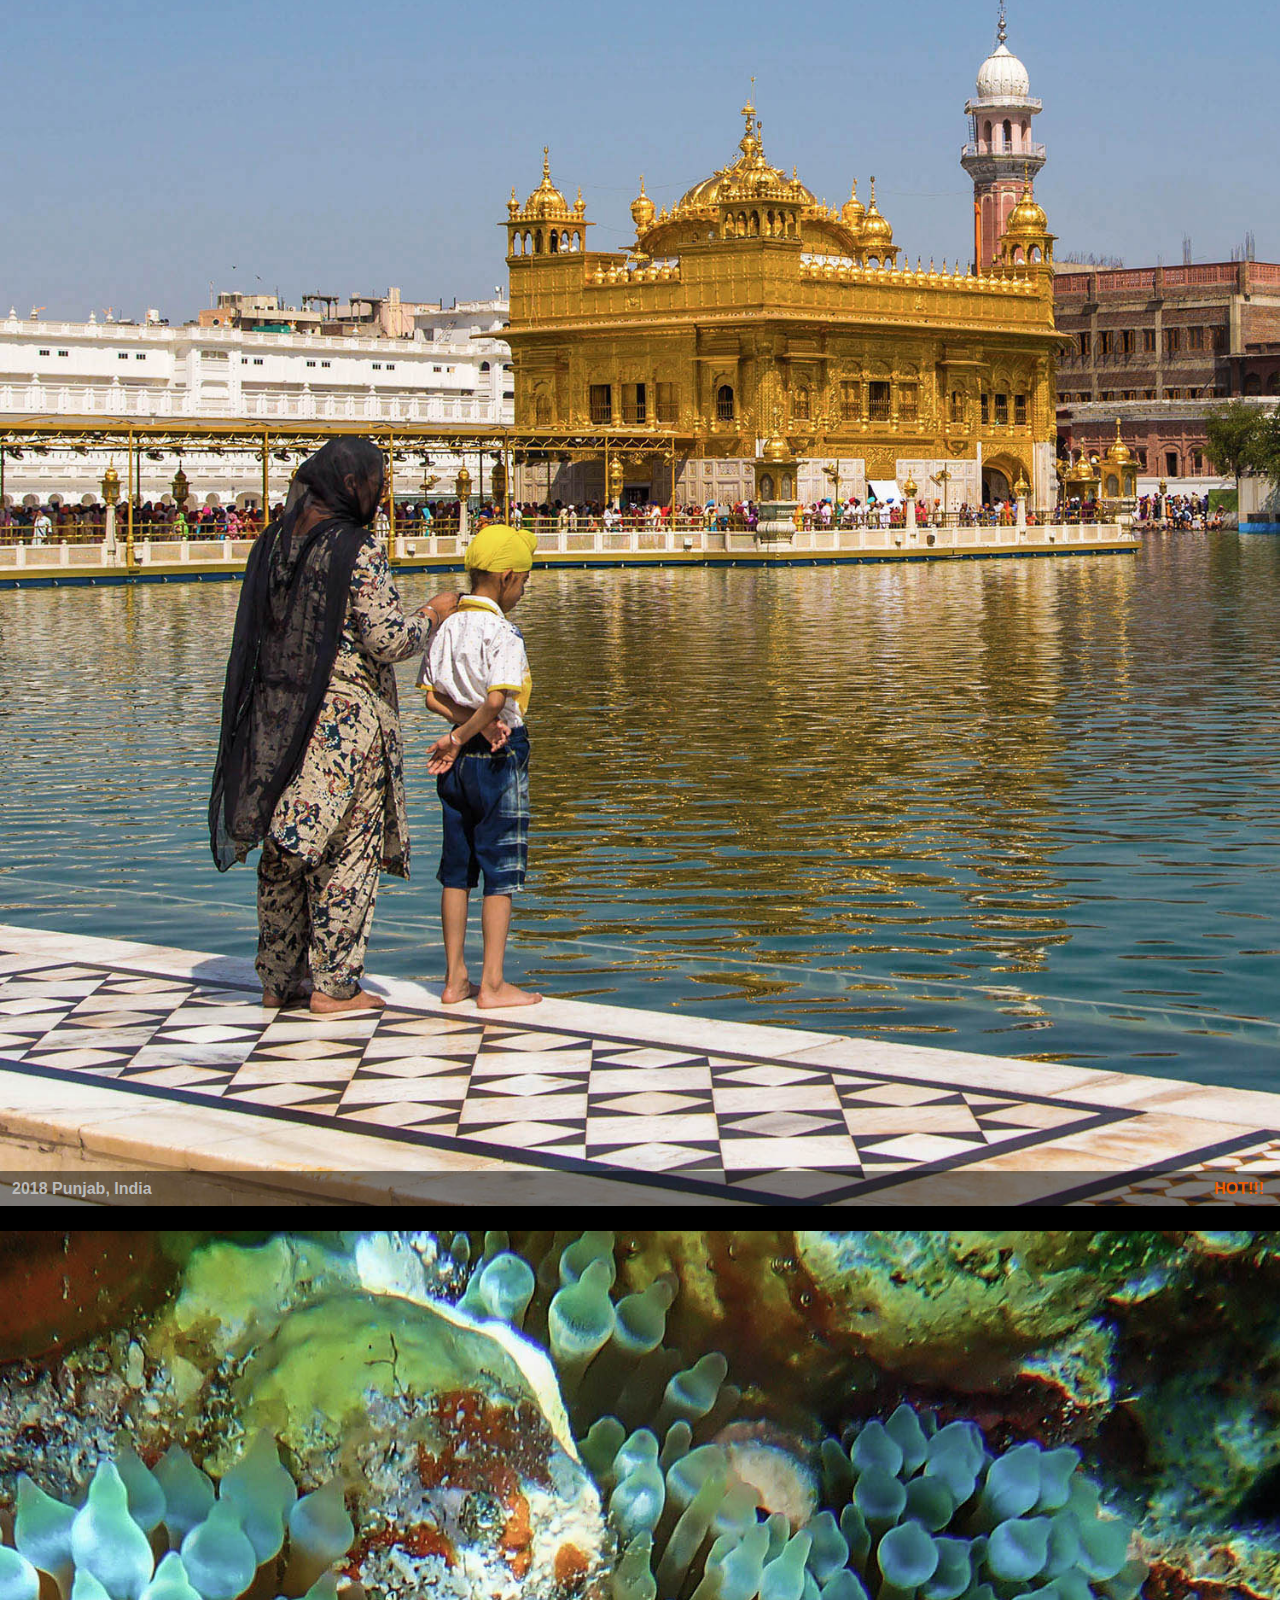
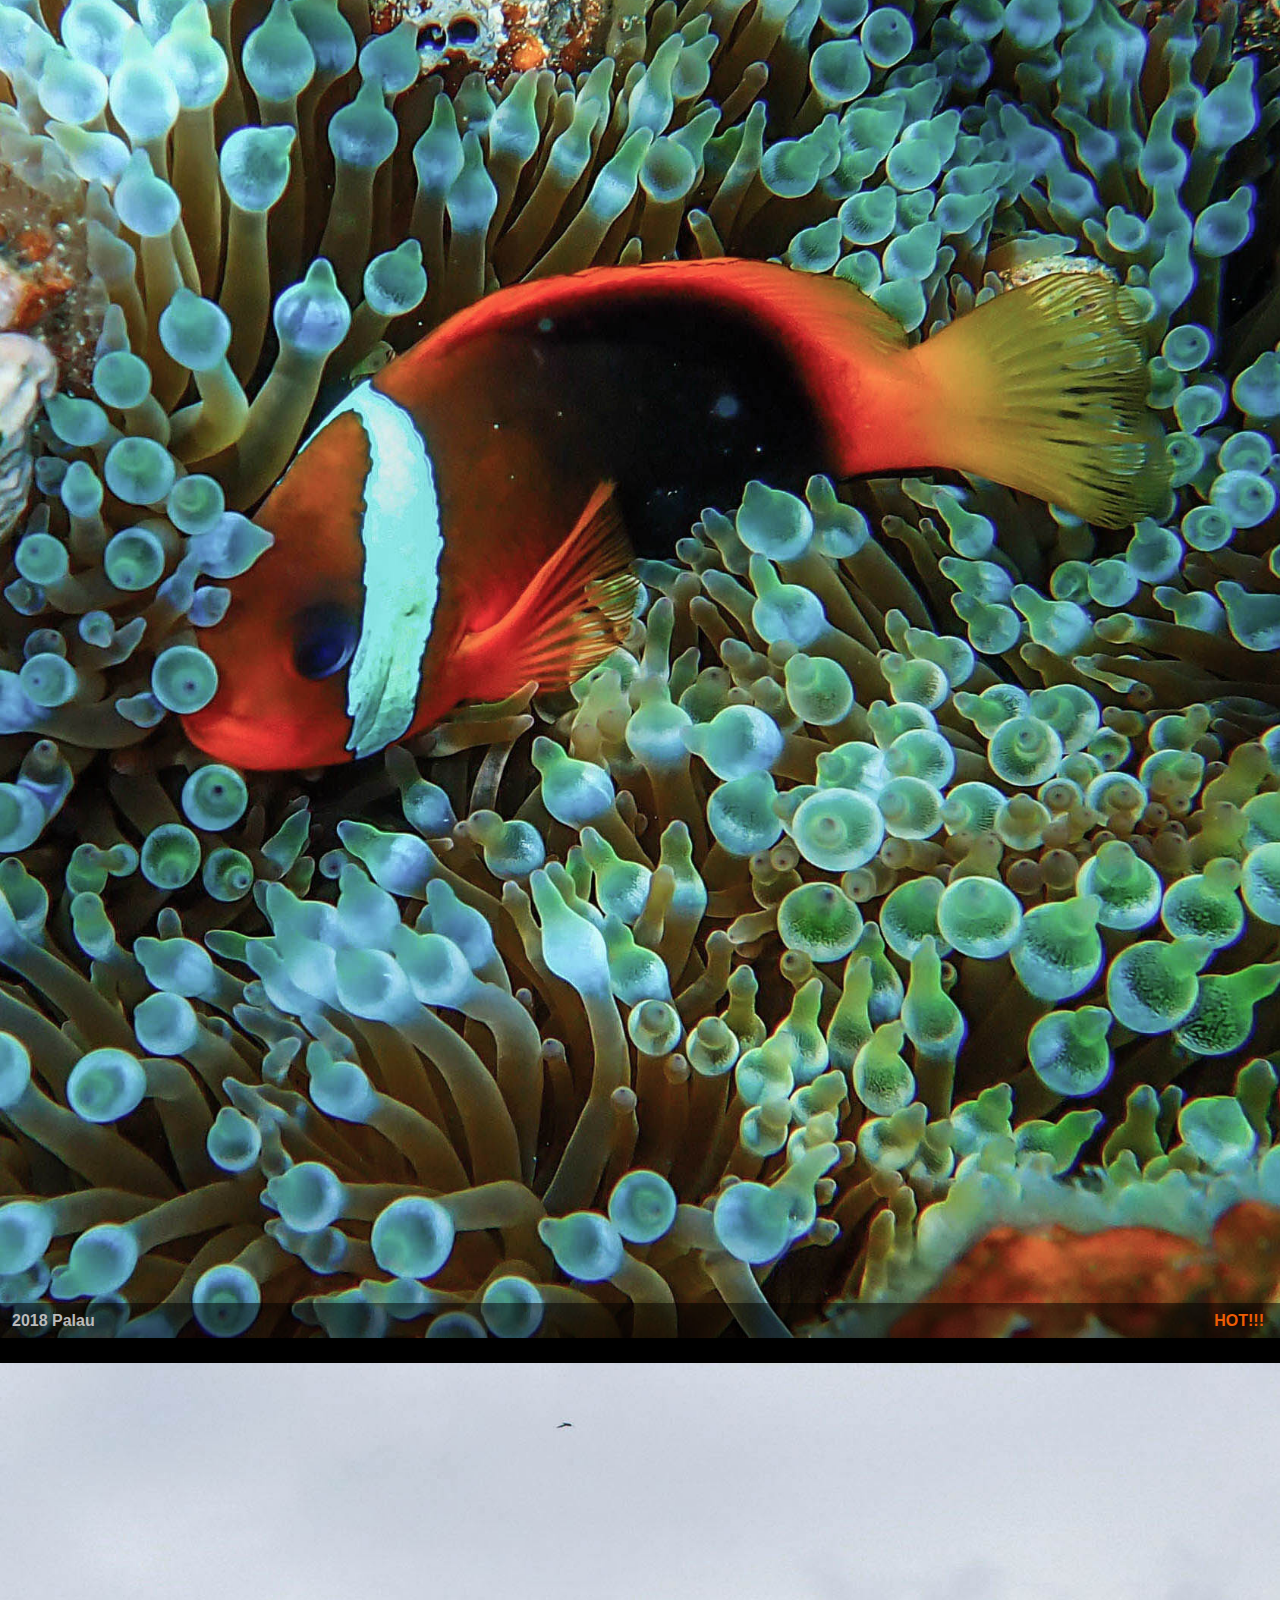
==== commit 41a60005: "add wulanchabu" ====
--- a/index.html
+++ b/index.html
@@ -26,6 +26,17 @@
     <div id="content">
 	<div class="image-item">
             <div class="image-region">
+                <a href="http://blog.godanddog.me:9090/2019/08/31/%e5%86%85%e8%92%99%e4%b9%8c%e5%85%b0%e5%af%9f%e5%b8%83%e4%b9%8b%e8%a1%8c/">
+                    <img class="image-link" src="img/20190817.jpg" alt="Indian Diwali" />
+                </a>
+            </div>
+            <div class="image-text">
+                <p>2019 Wulanchabu, China</p>
+                <span class="hot-tag">HOT!!!</span>
+            </div>
+        </div>
+	<div class="image-item">
+            <div class="image-region">
                 <a href="http://blog.godanddog.me:9090/2019/05/19/%E4%BA%94%E4%B8%80%E5%B8%A6%E5%A8%83%E5%8C%97%E4%BA%AC%E5%91%A8%E8%BE%B9%E6%B8%B8-%E8%94%9A%E5%8E%BF%E7%99%BD%E7%9F%B3%E5%B1%B1%EF%BC%88day1%EF%BC%89/">
                     <img class="image-link" src="img/20190501.jpg" alt="Indian Diwali" />
                 </a>
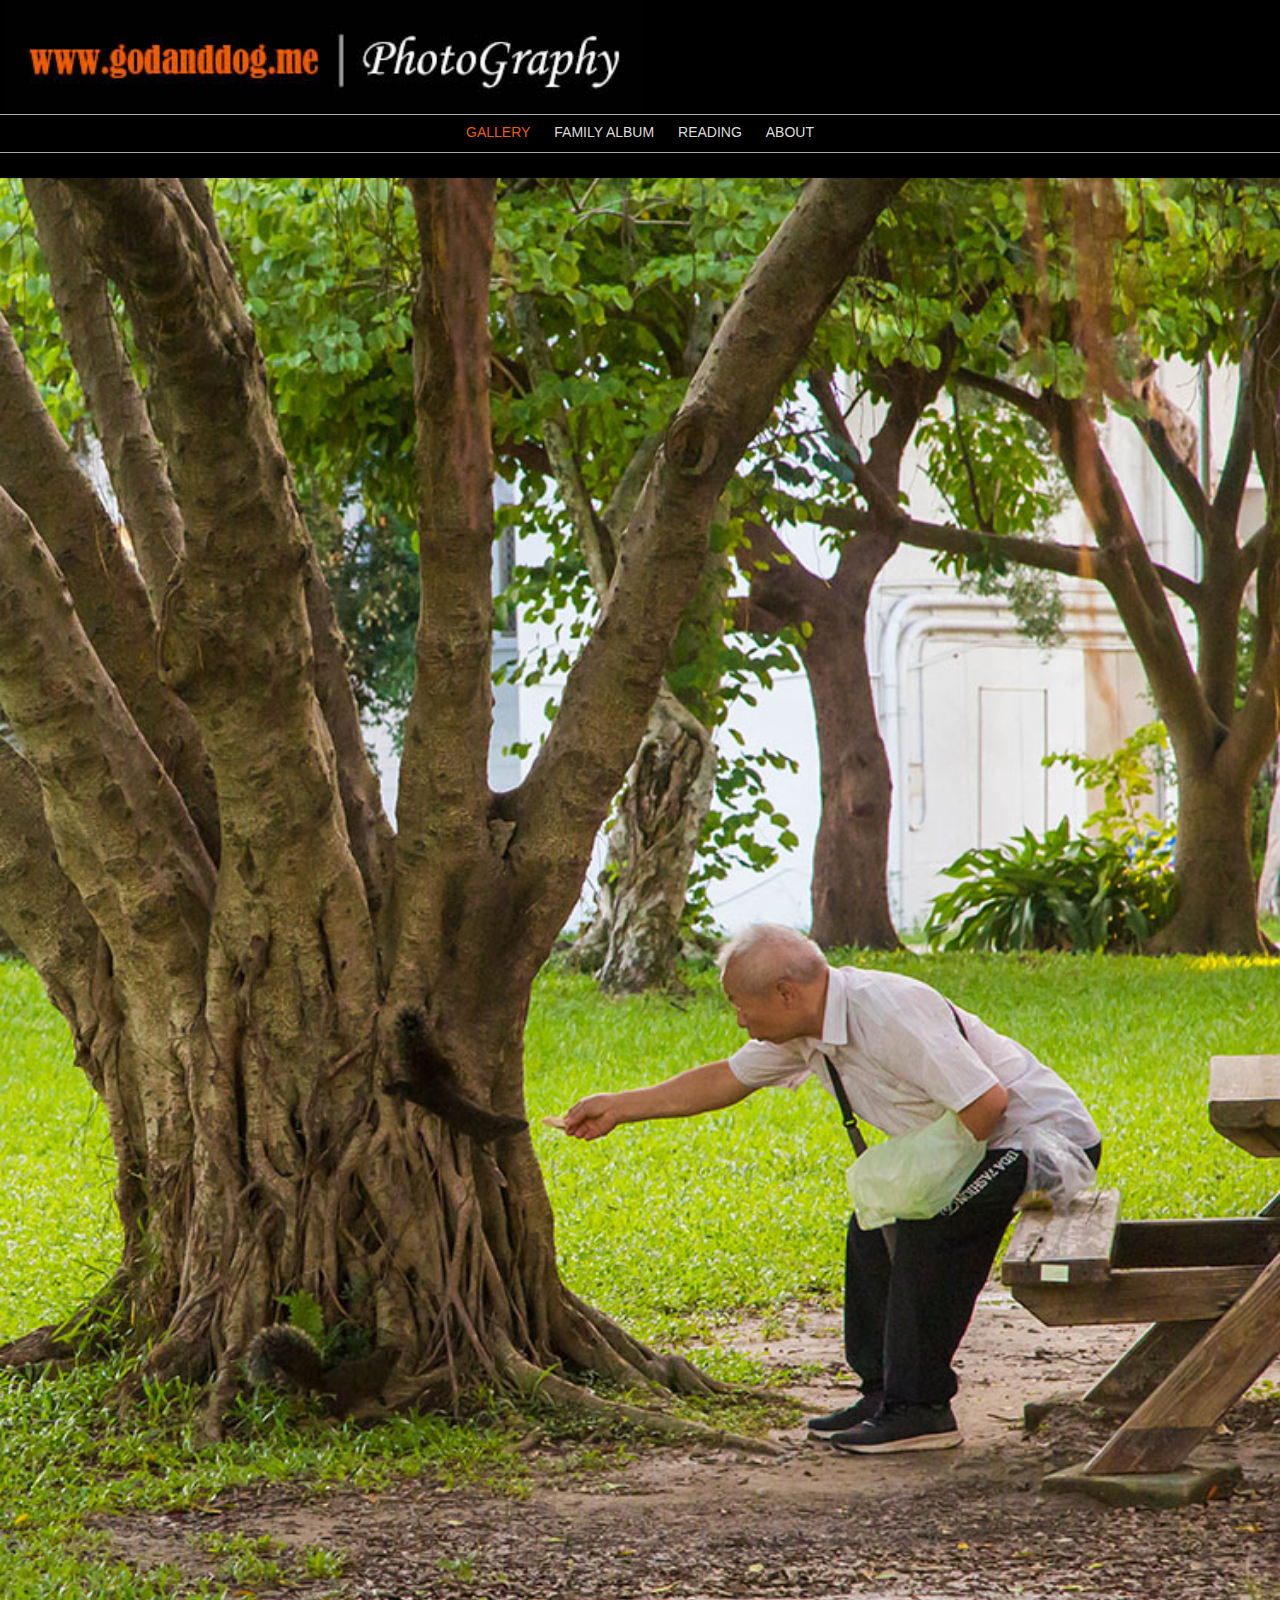
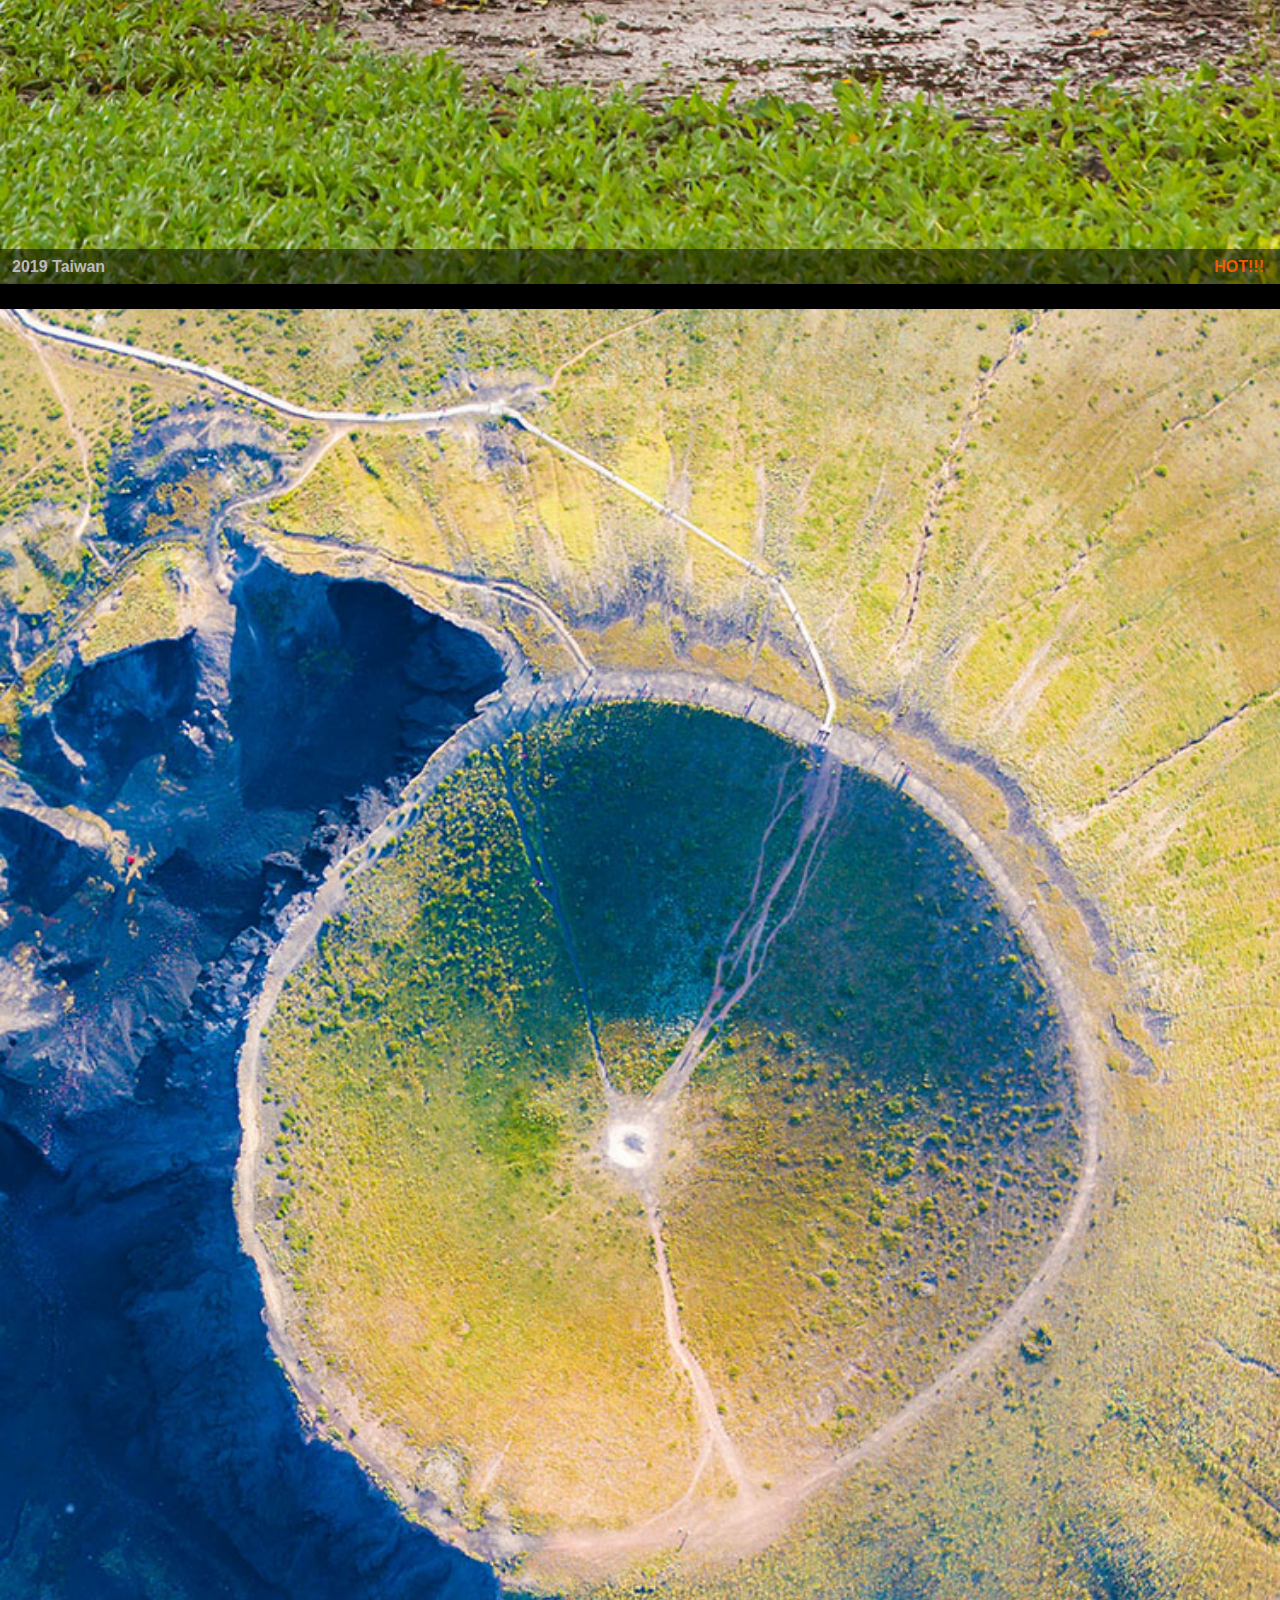
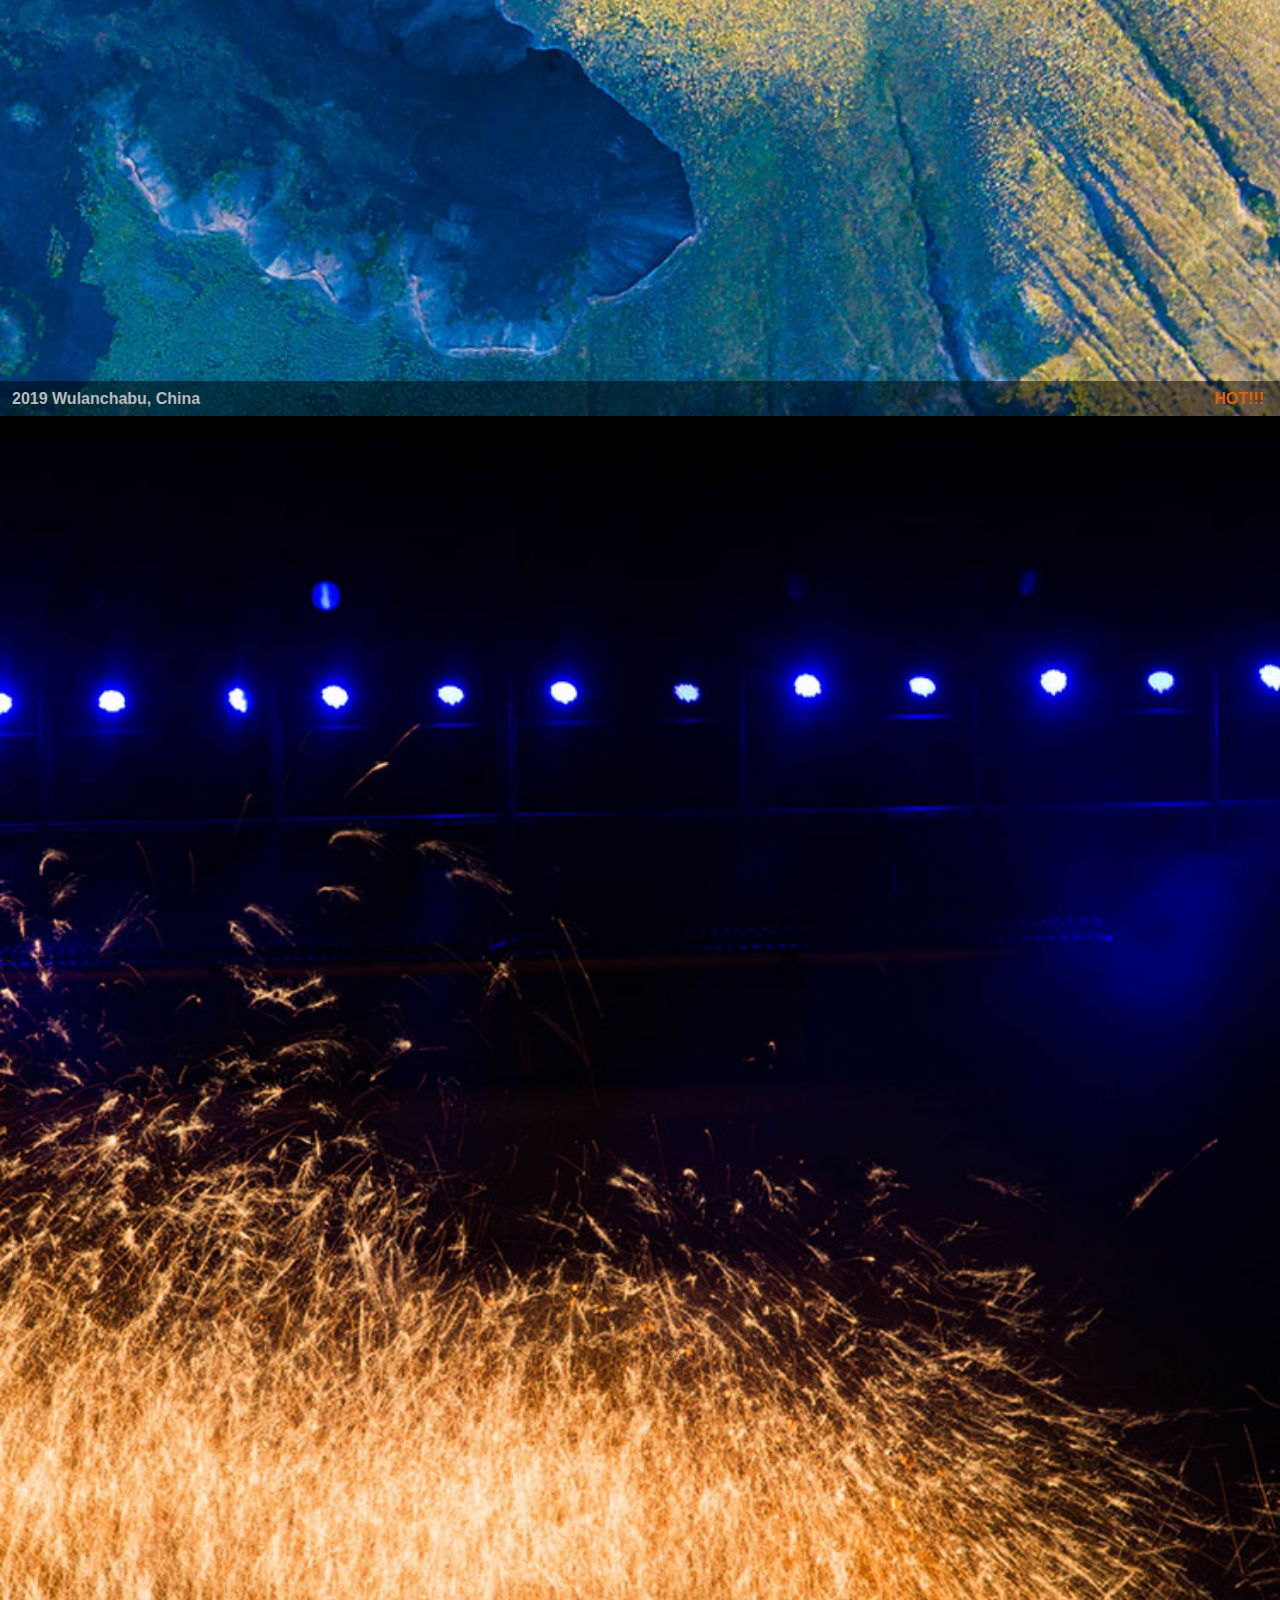
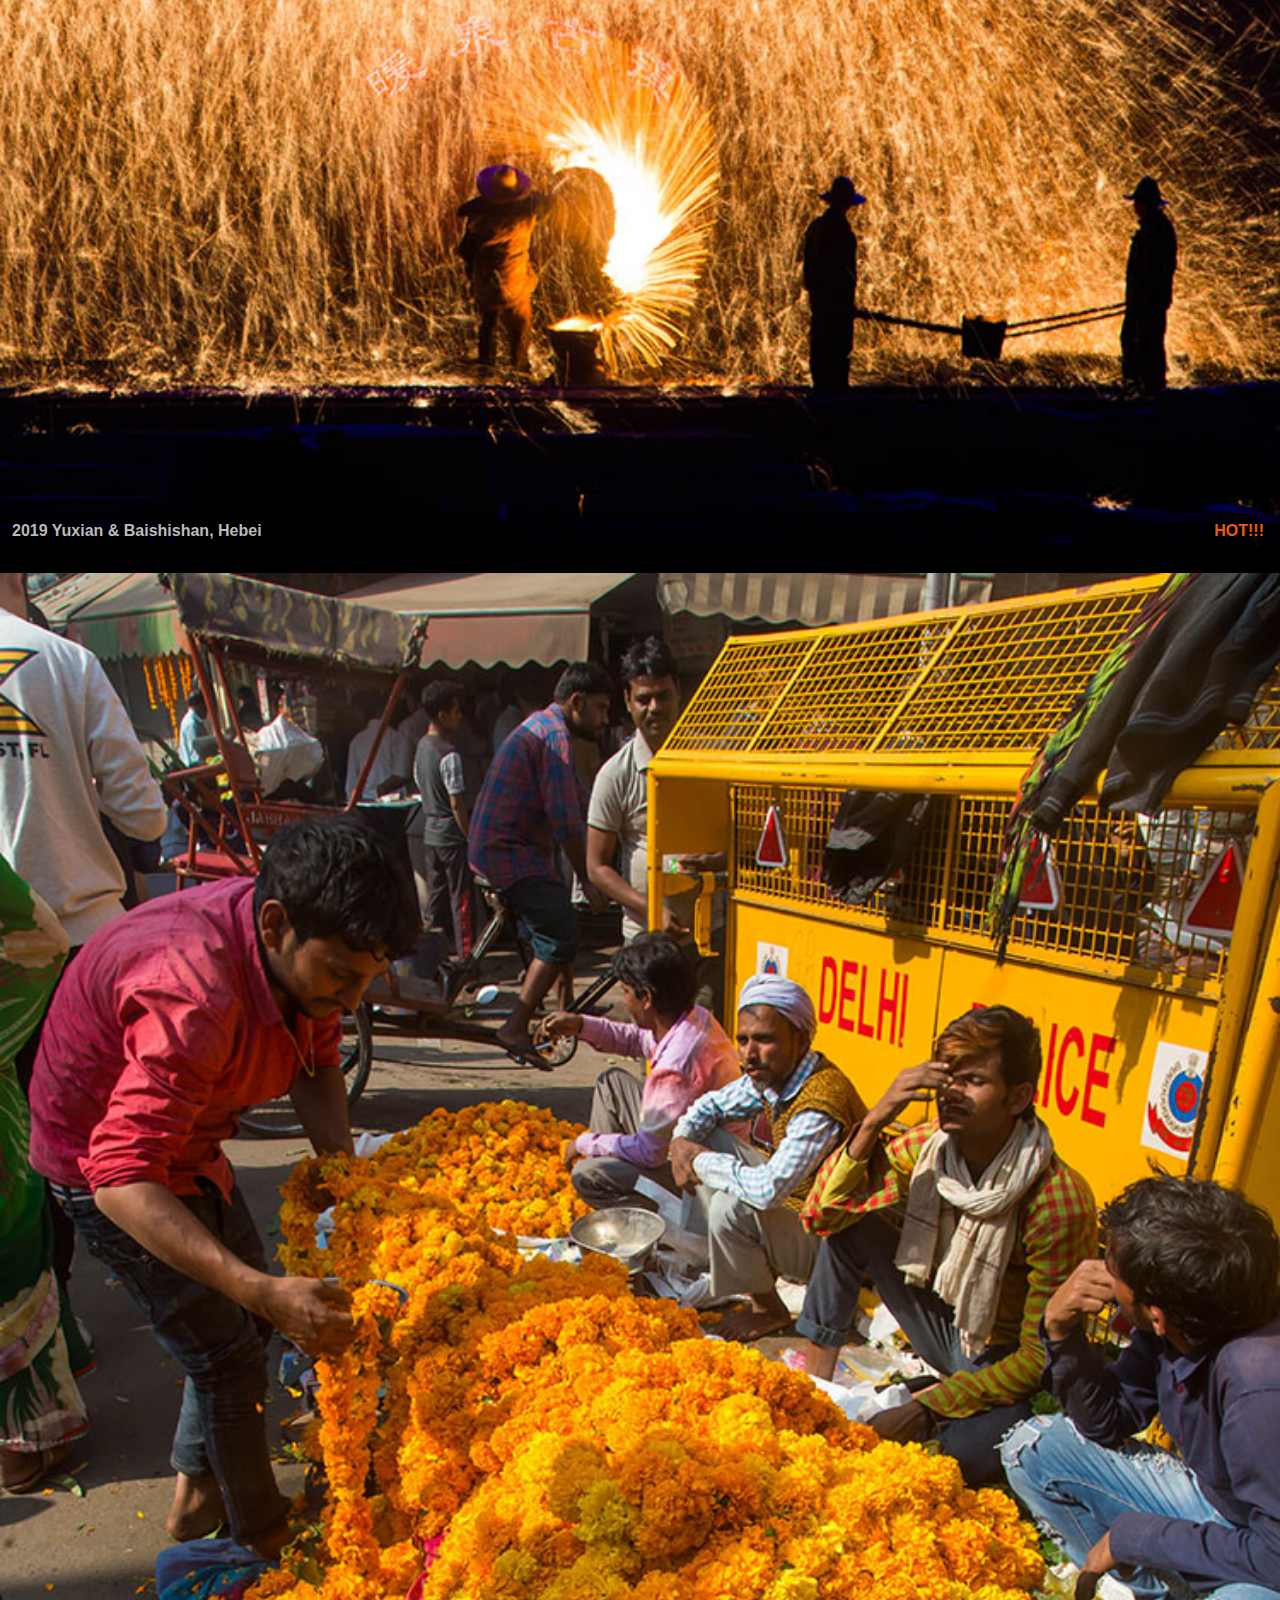
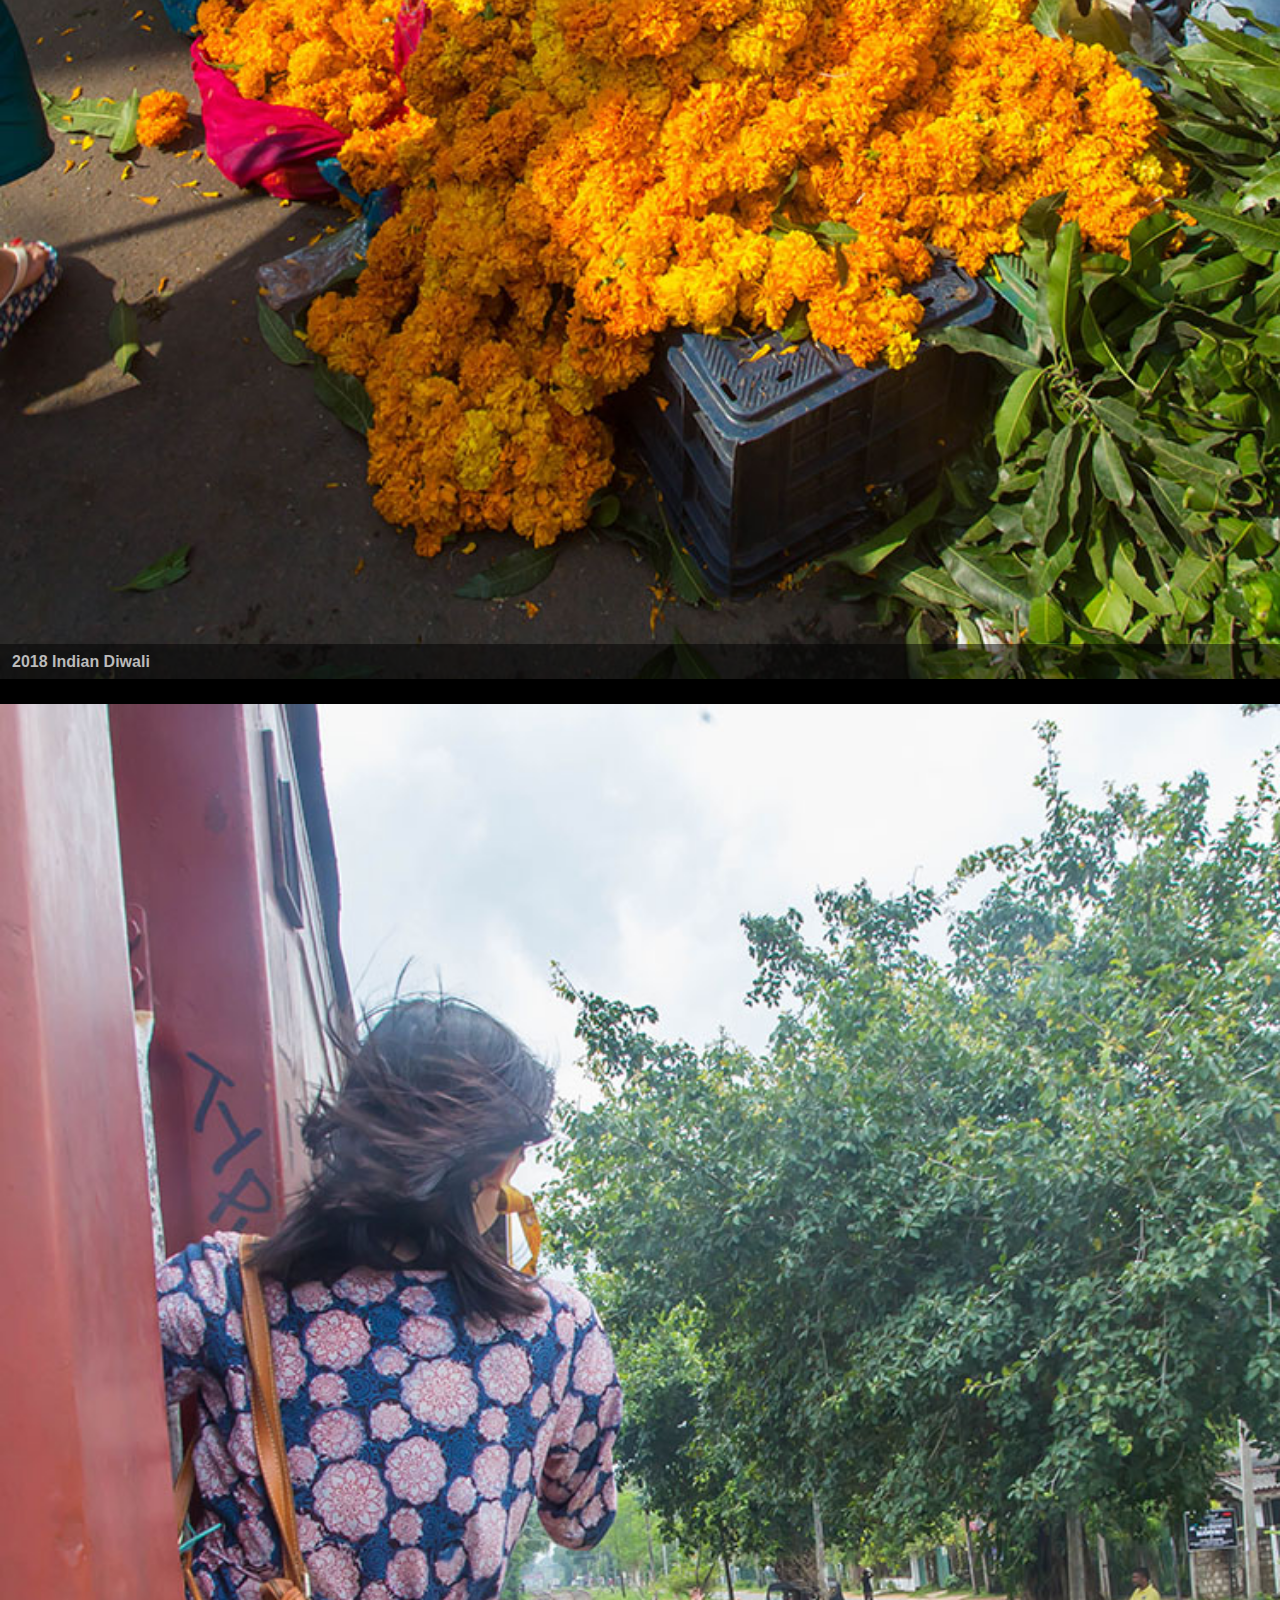
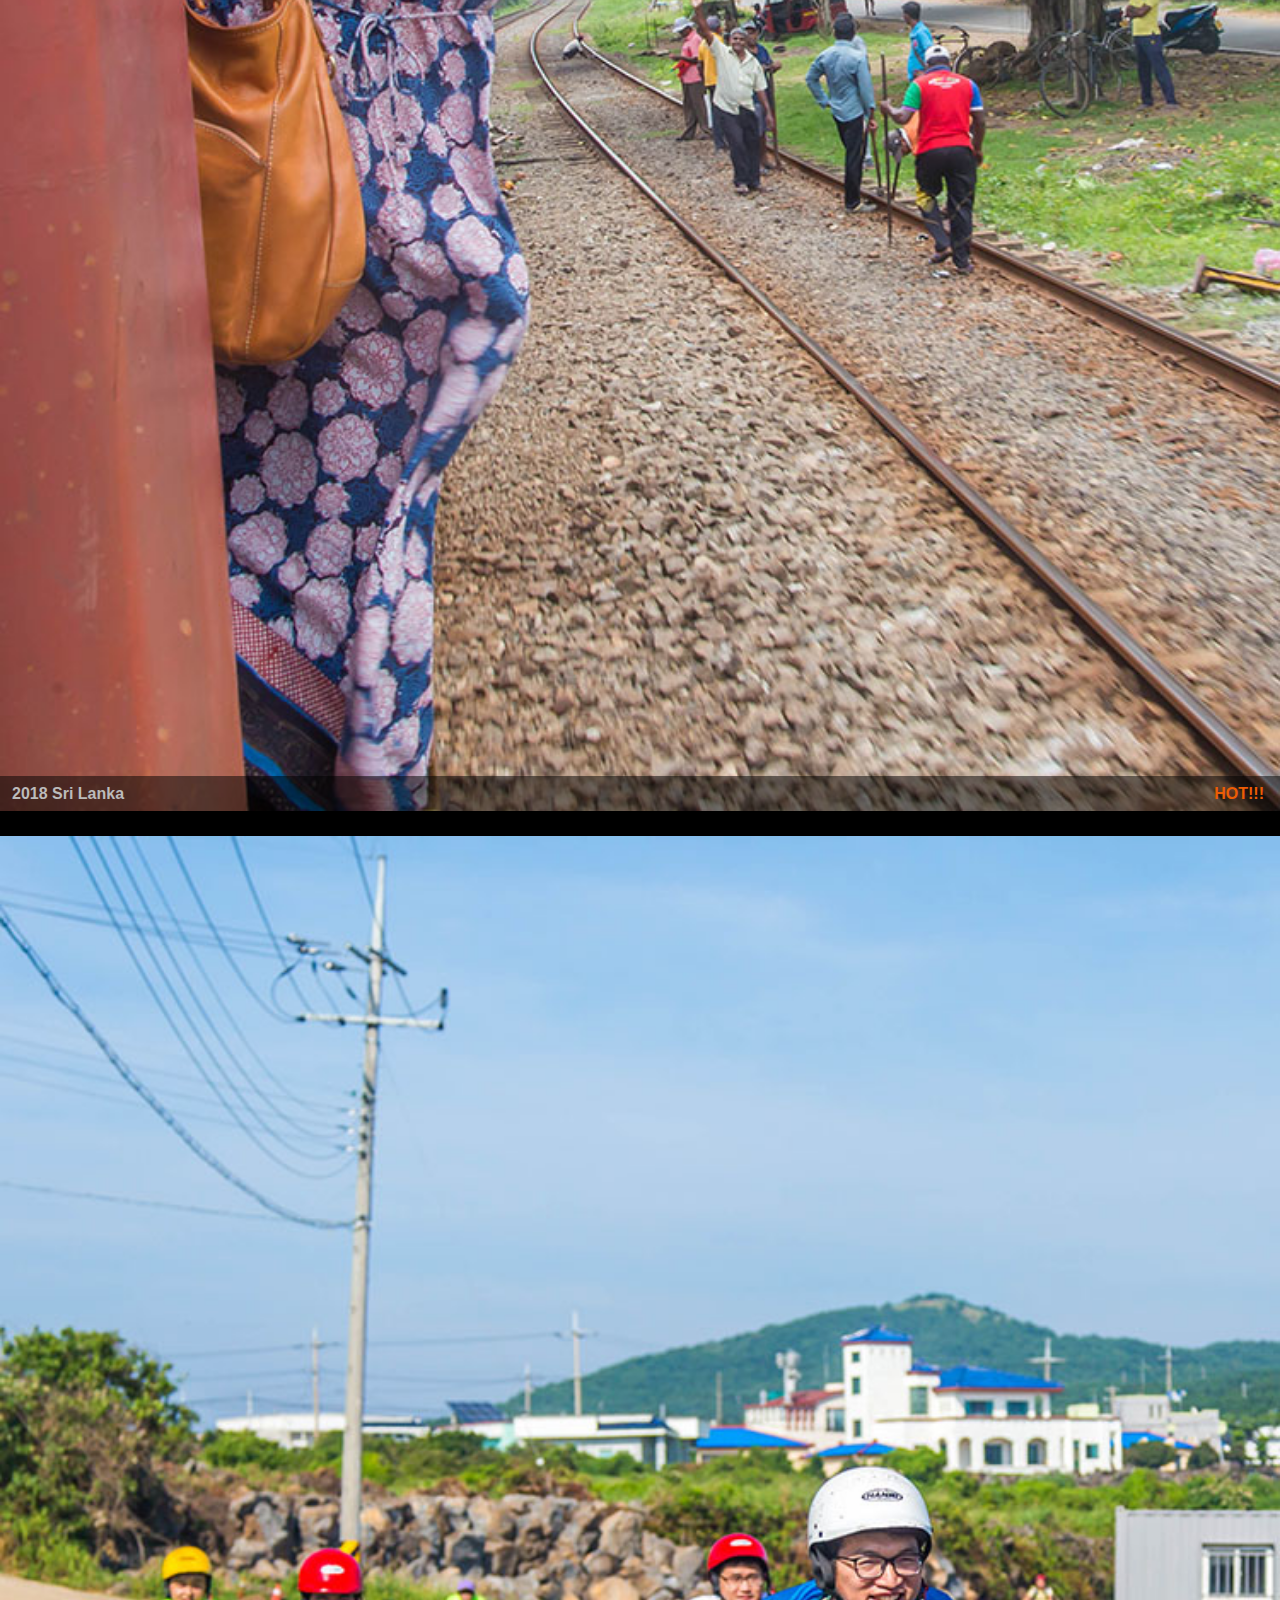
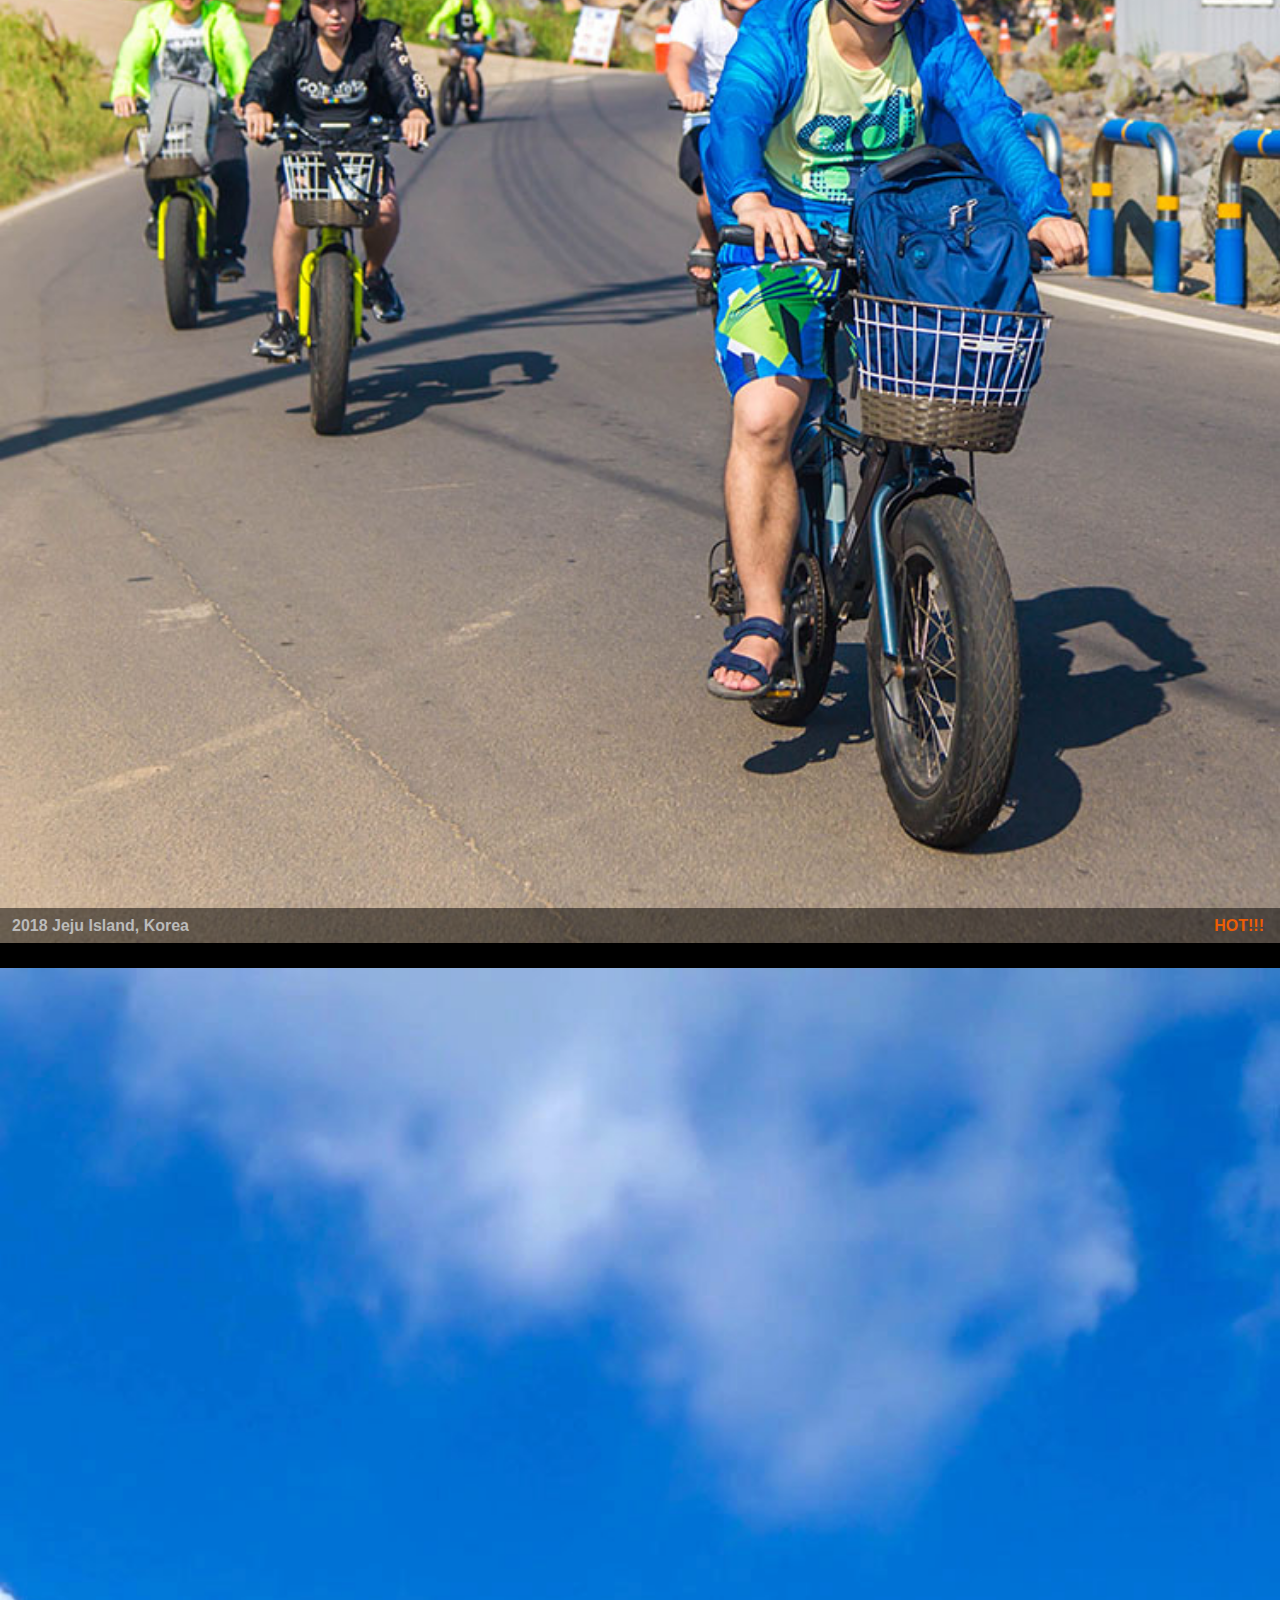
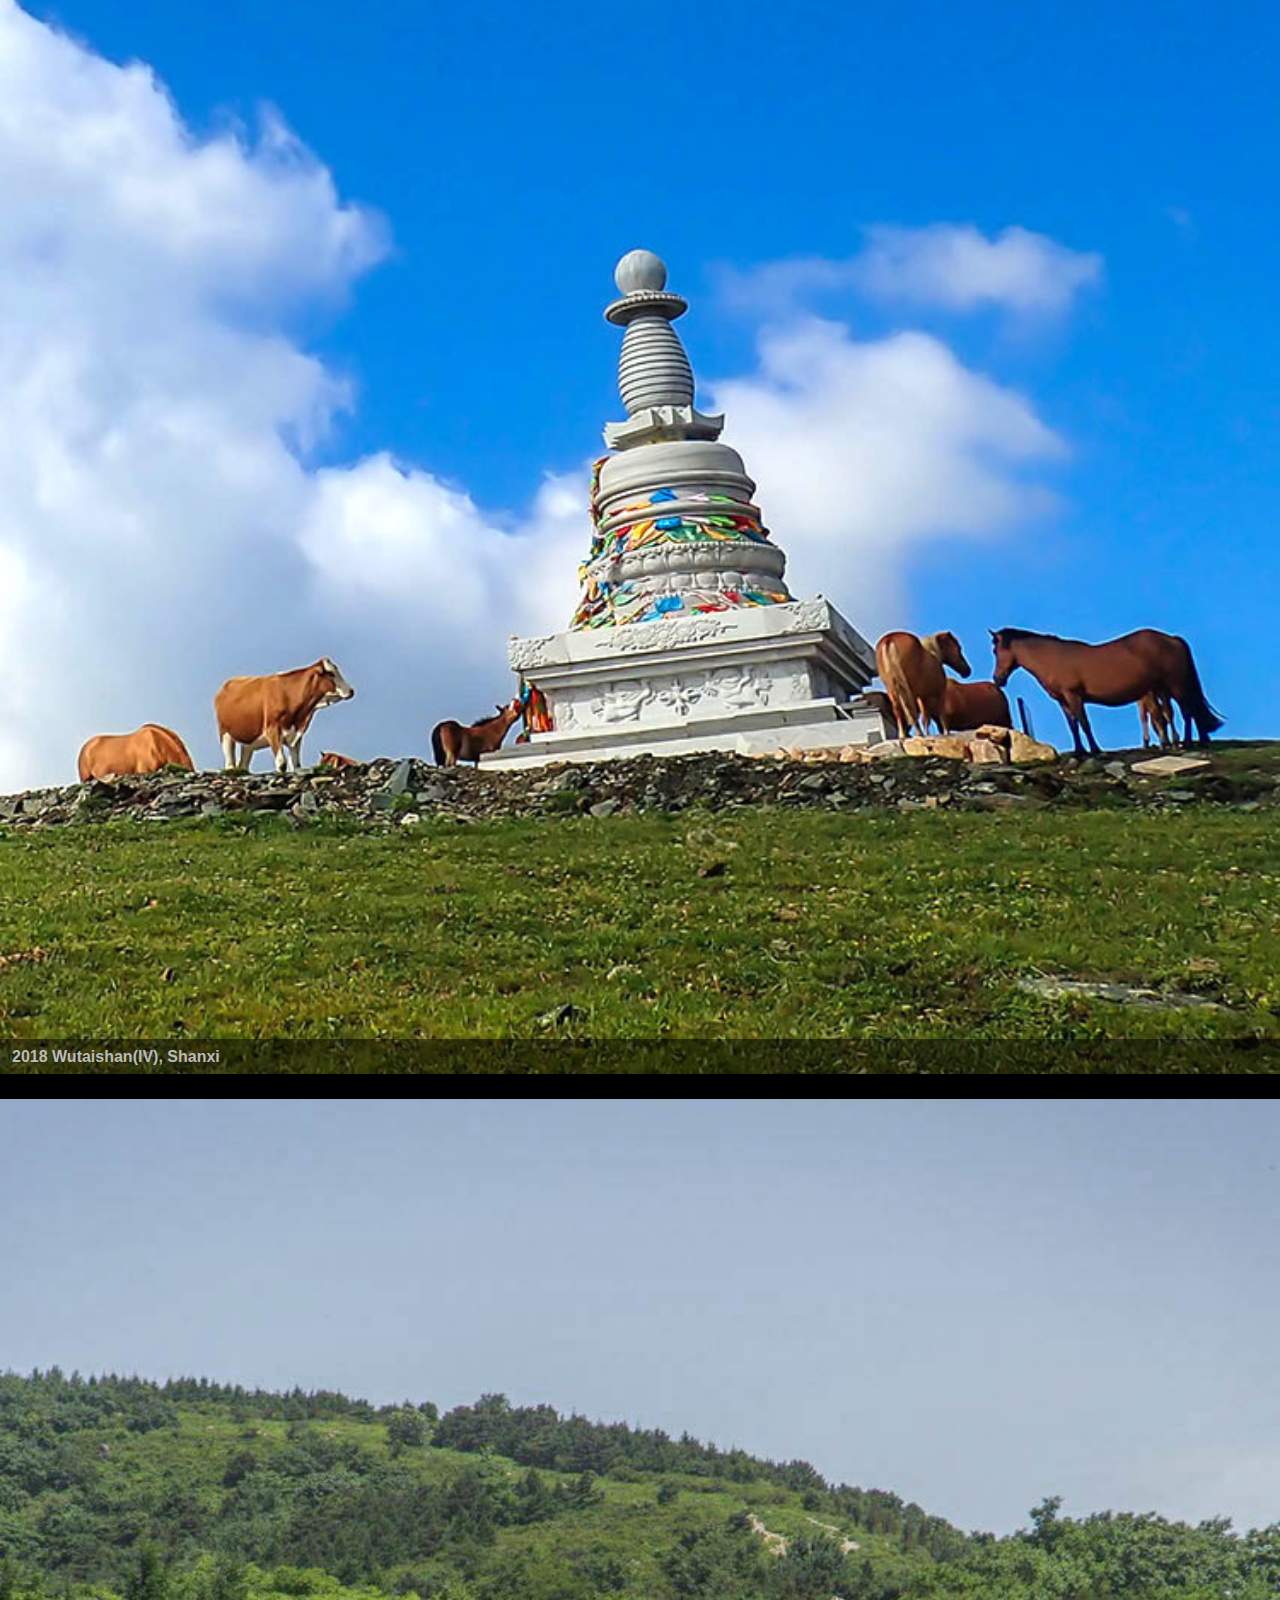
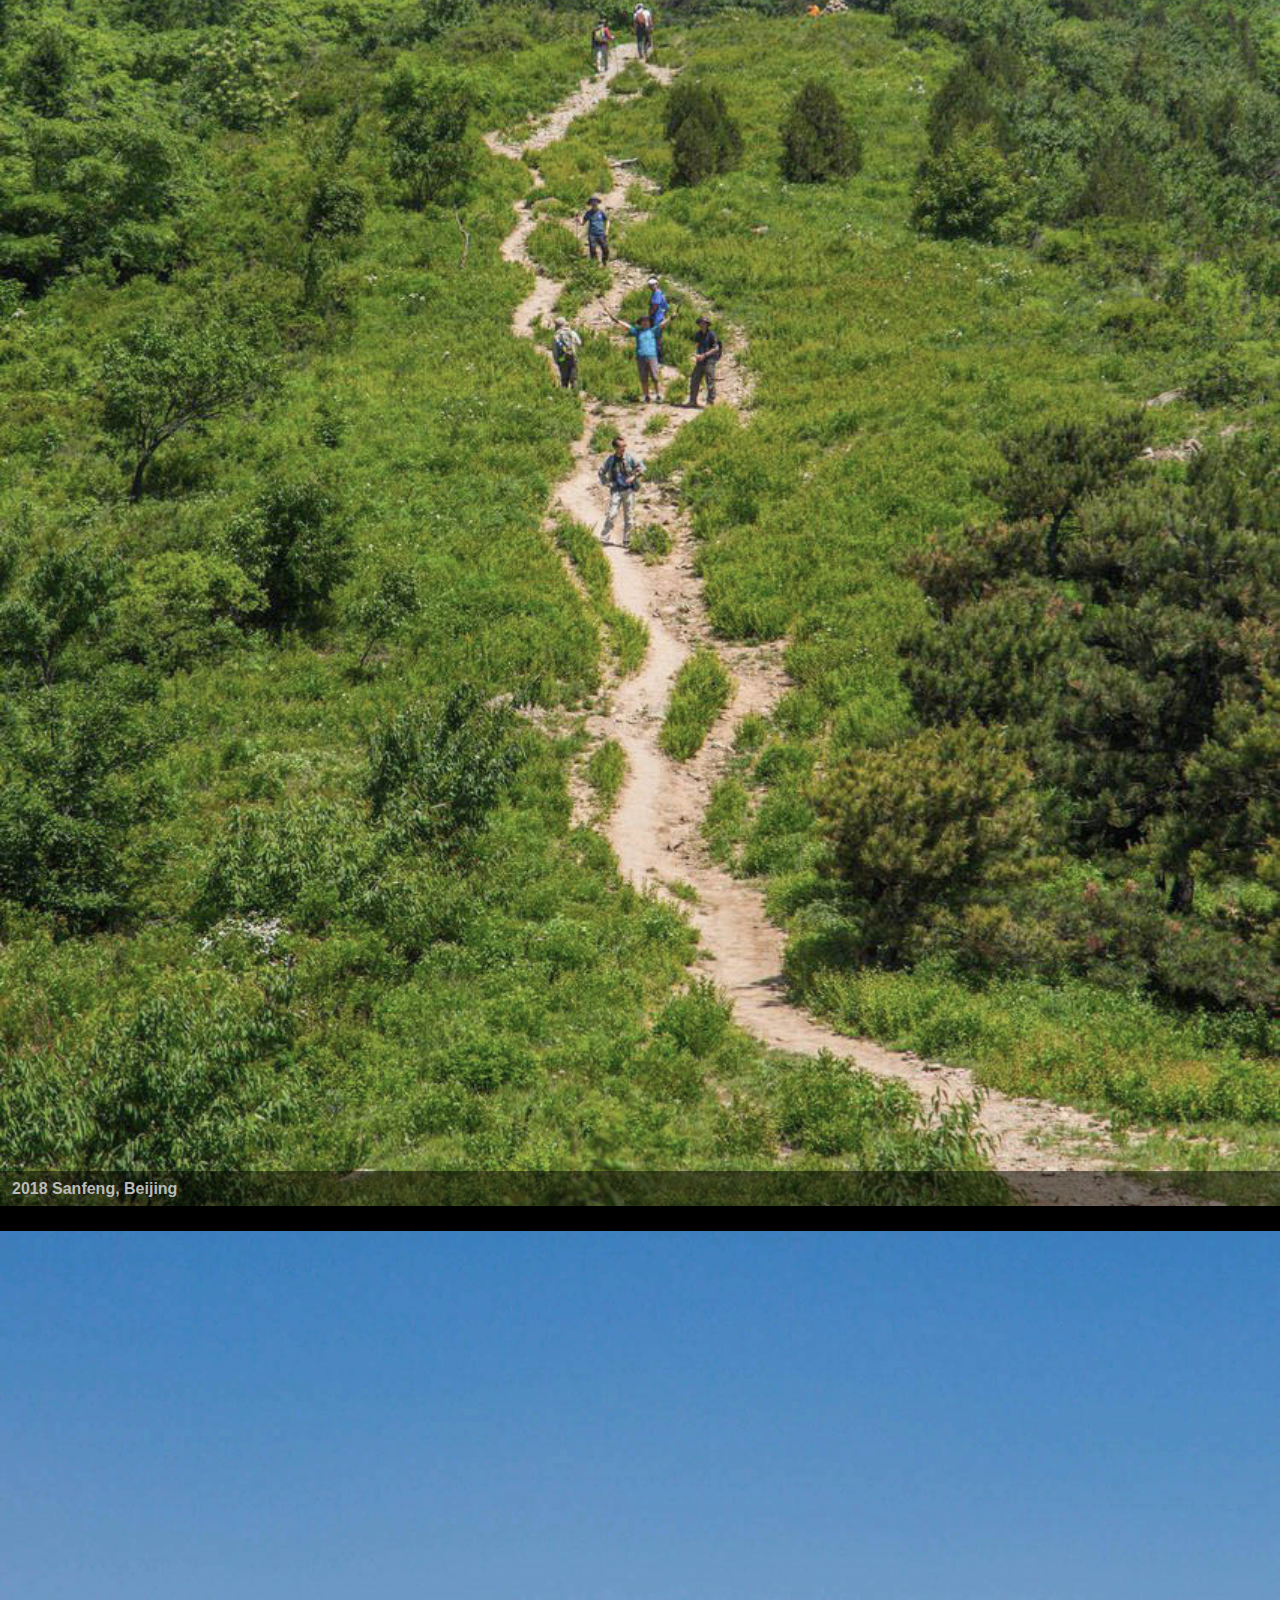
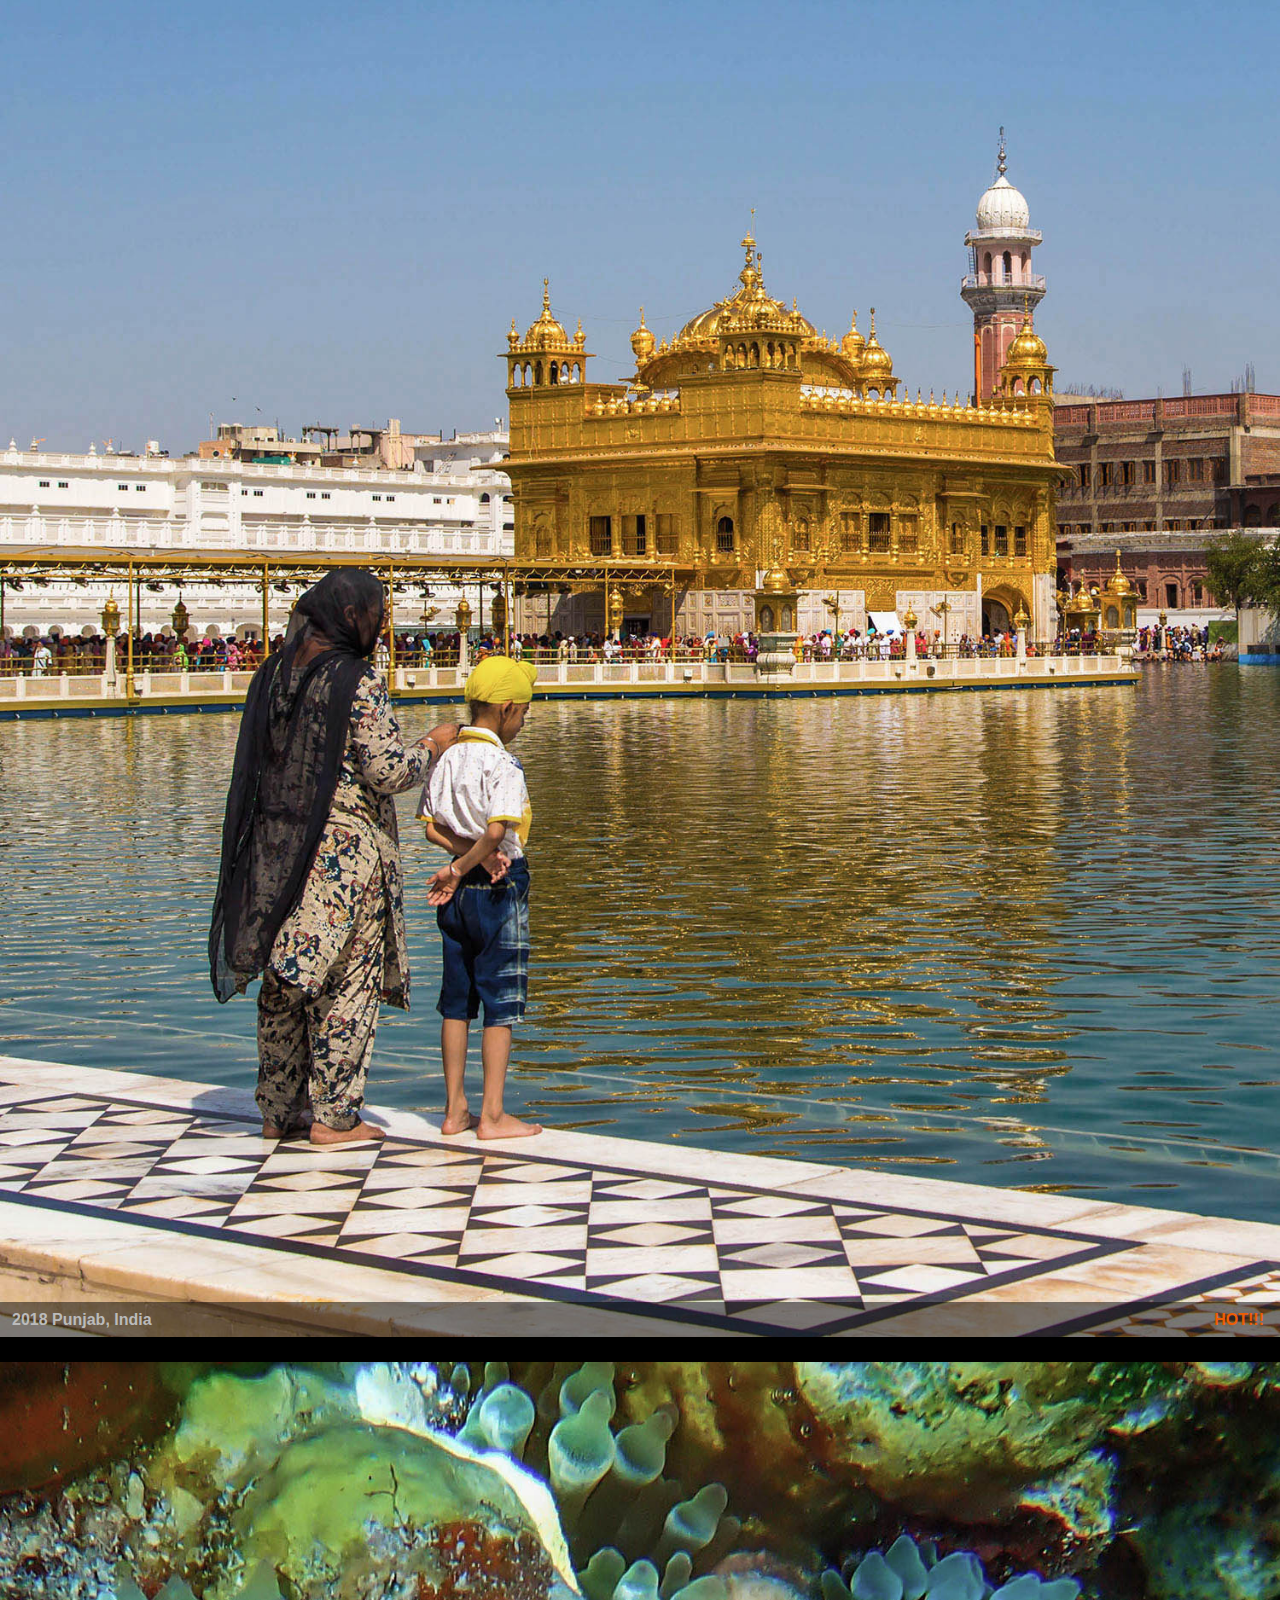
==== commit 9e4b071b: "add taiwan" ====
--- a/index.html
+++ b/index.html
@@ -26,6 +26,17 @@
     <div id="content">
 	<div class="image-item">
             <div class="image-region">
+                <a href="http://blog.godanddog.me:9090/2019/10/08/%e5%8f%b0%e6%b9%be%e4%b9%8b%e8%a1%8c-%e5%8f%b0%e5%8c%97%e8%8a%b1%e8%8e%b26%e6%97%a5%e6%b8%b8%ef%bc%88day1%ef%bc%89/">
+                    <img class="image-link" src="img/20191001.jpg" alt="Taiwan" />
+                </a>
+            </div>
+            <div class="image-text">
+                <p>2019 Taiwan</p>
+                <span class="hot-tag">HOT!!!</span>
+            </div>
+        </div>
+	<div class="image-item">
+            <div class="image-region">
                 <a href="http://blog.godanddog.me:9090/2019/08/31/%e5%86%85%e8%92%99%e4%b9%8c%e5%85%b0%e5%af%9f%e5%b8%83%e4%b9%8b%e8%a1%8c/">
                     <img class="image-link" src="img/20190817.jpg" alt="Indian Diwali" />
                 </a>
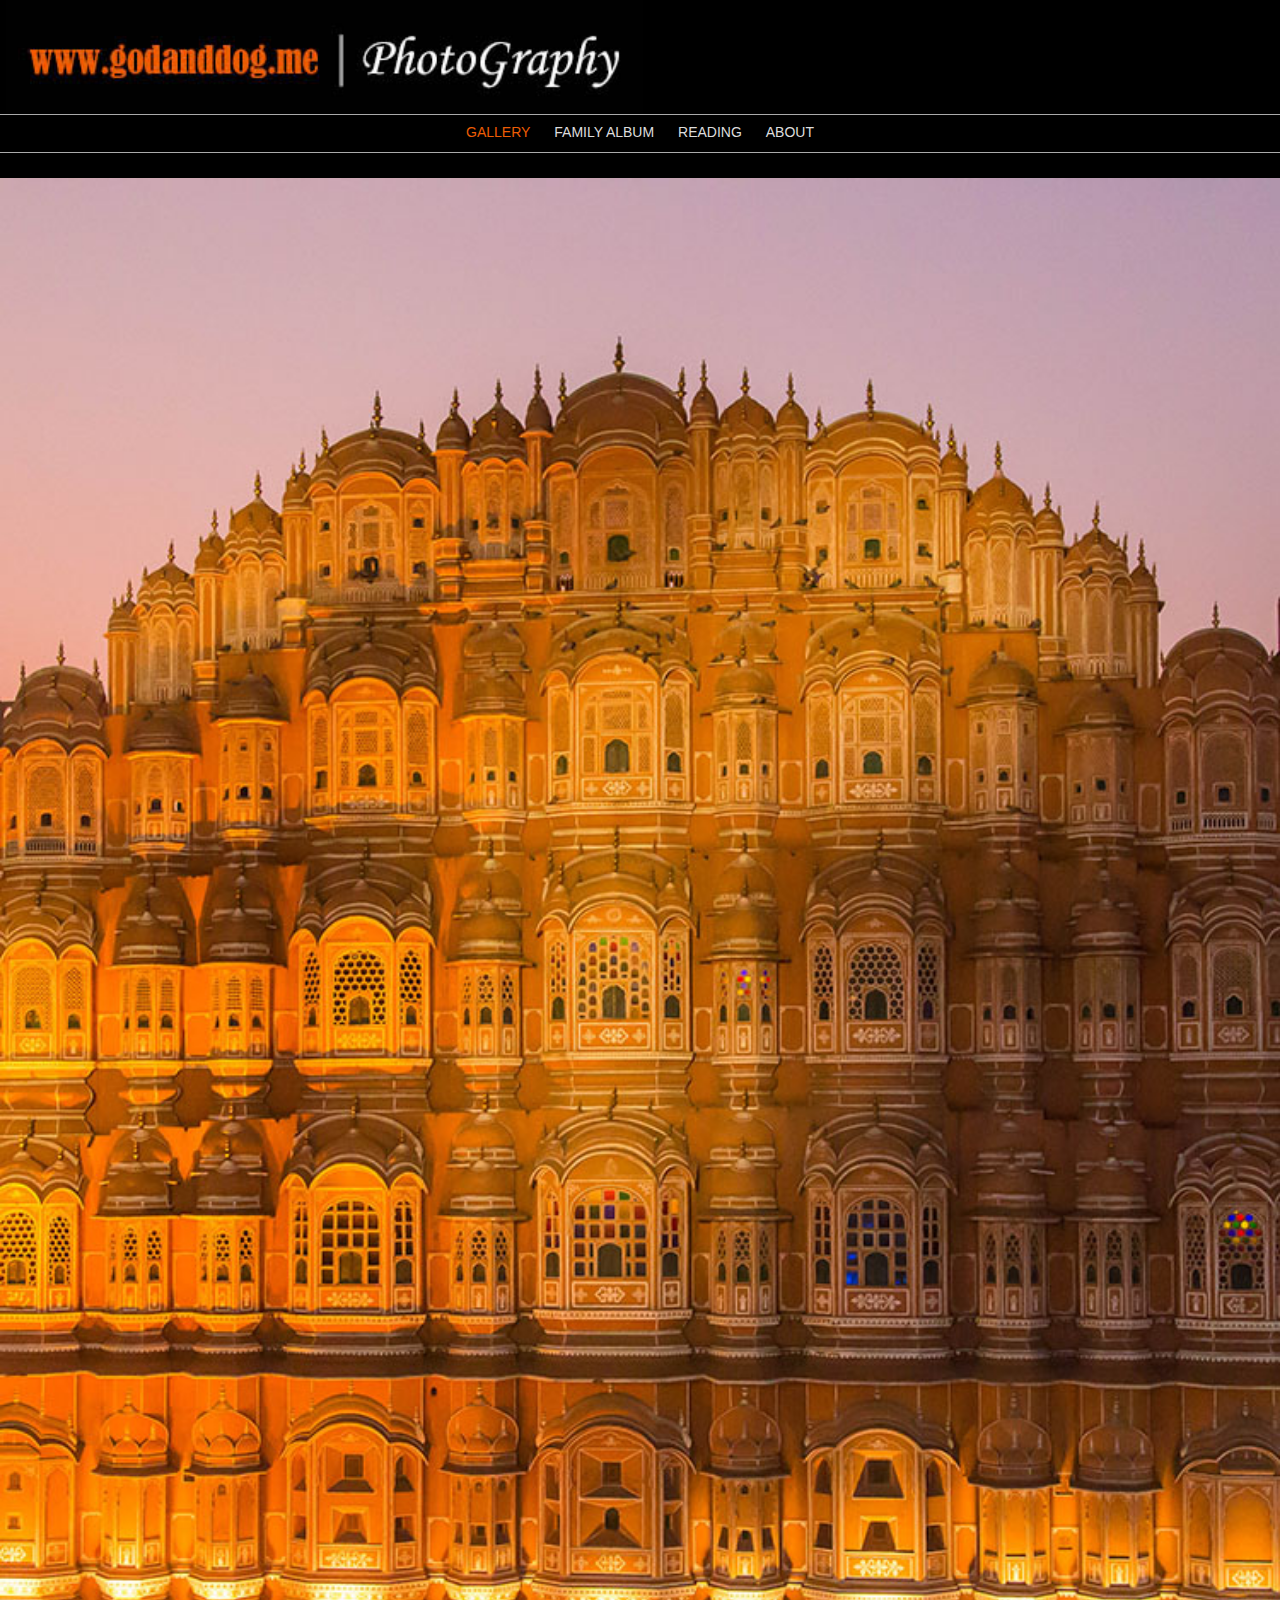
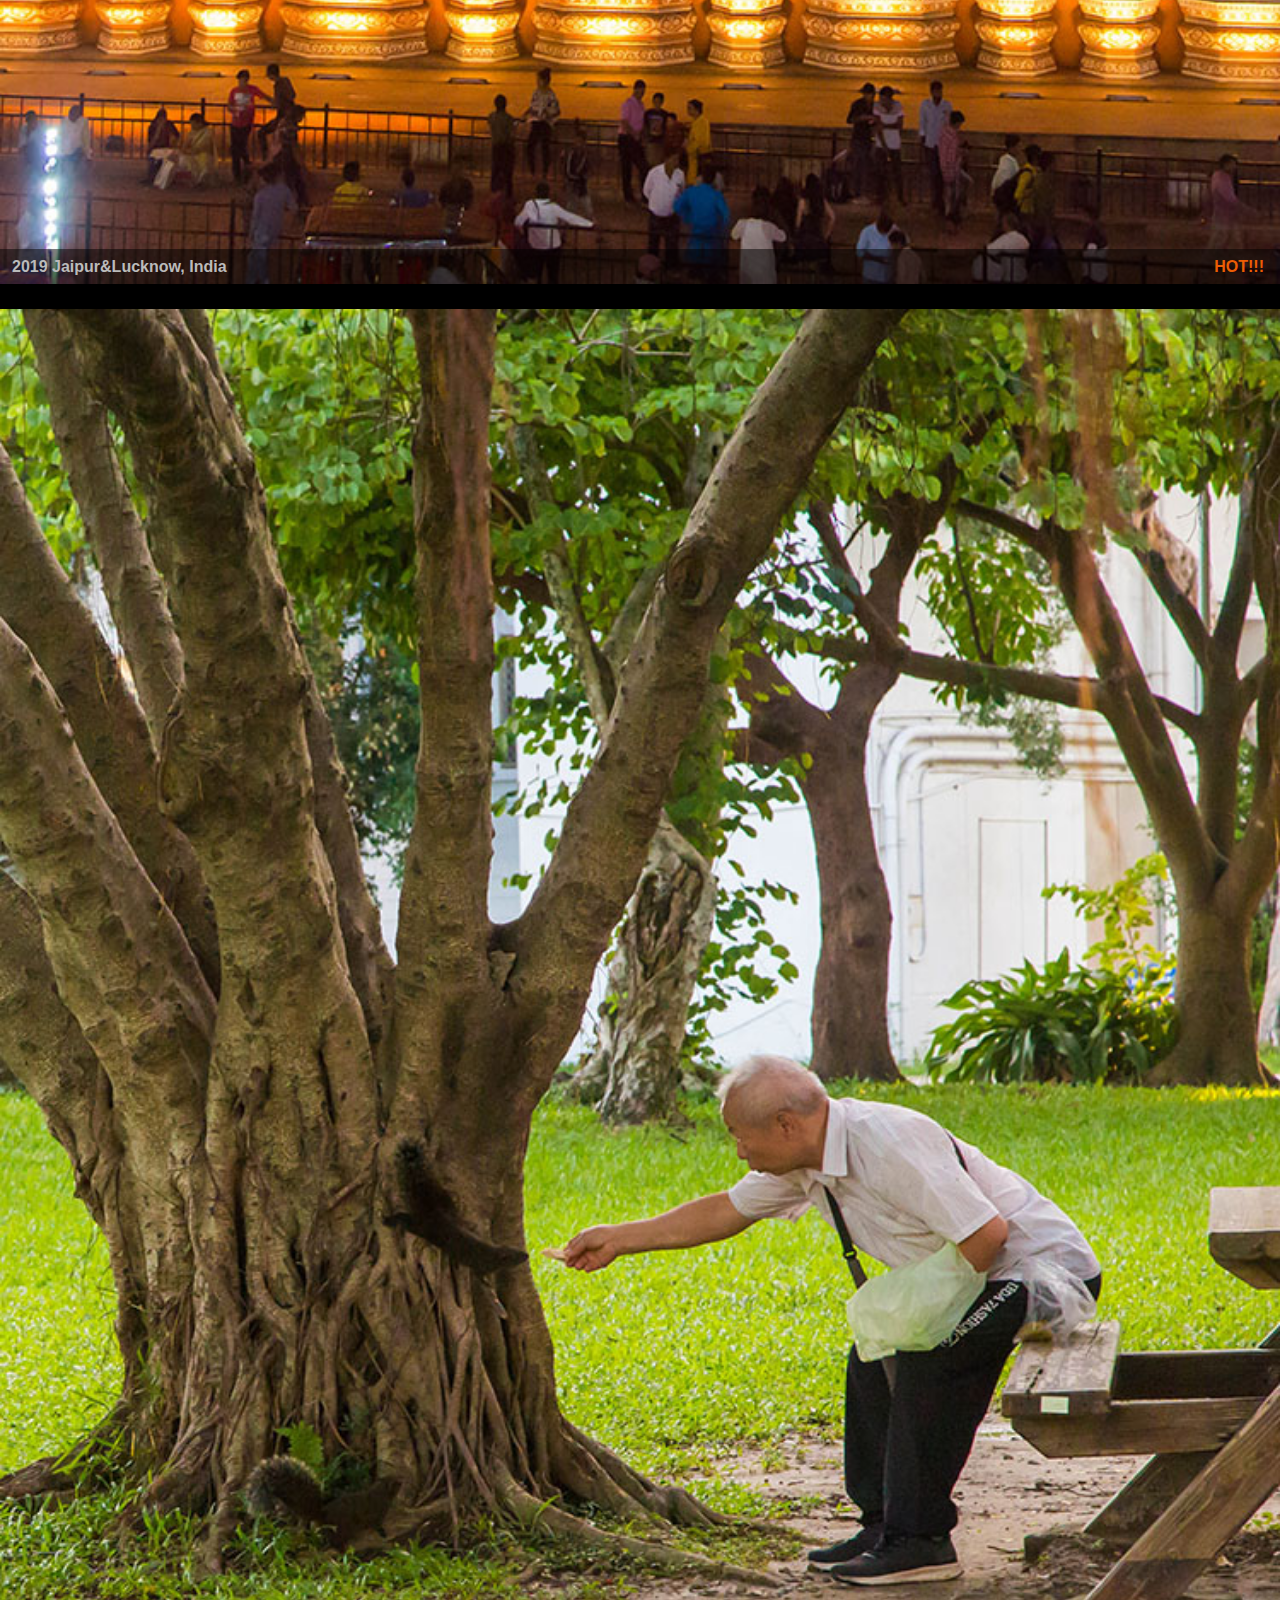
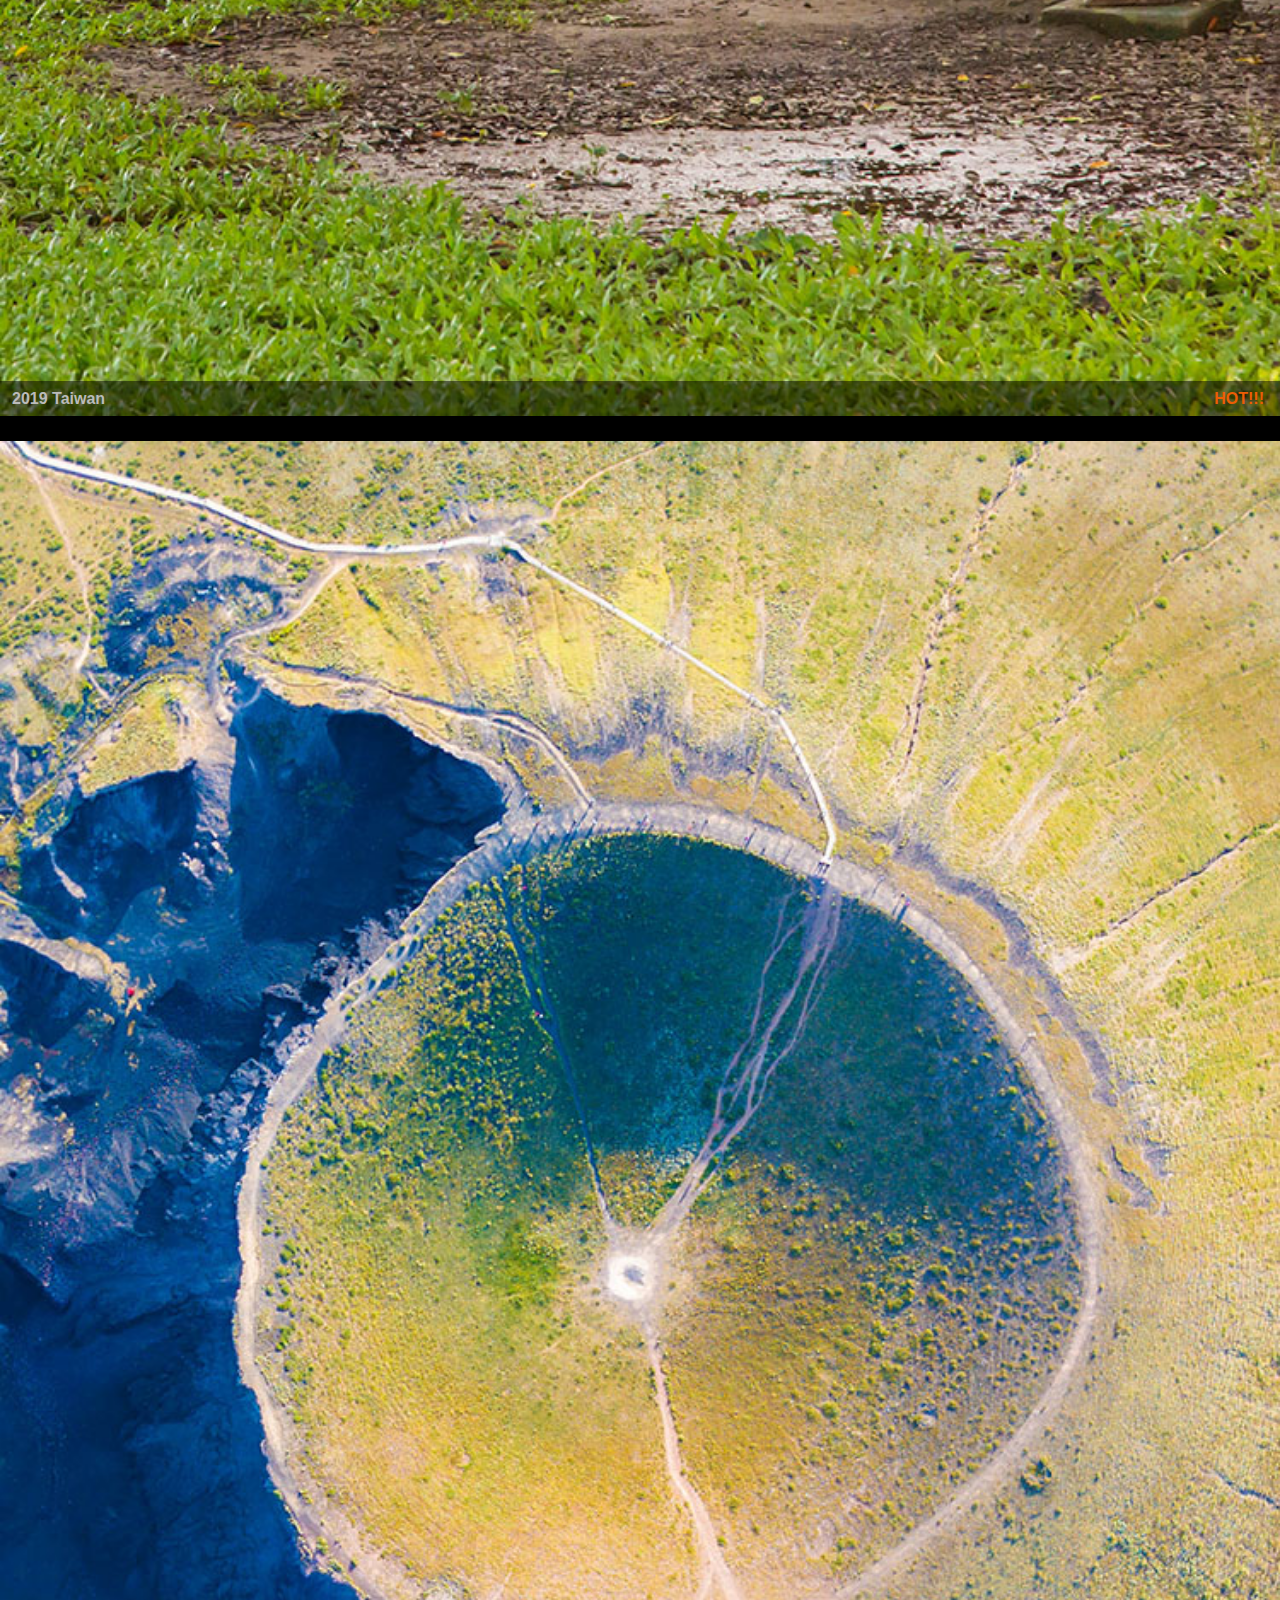
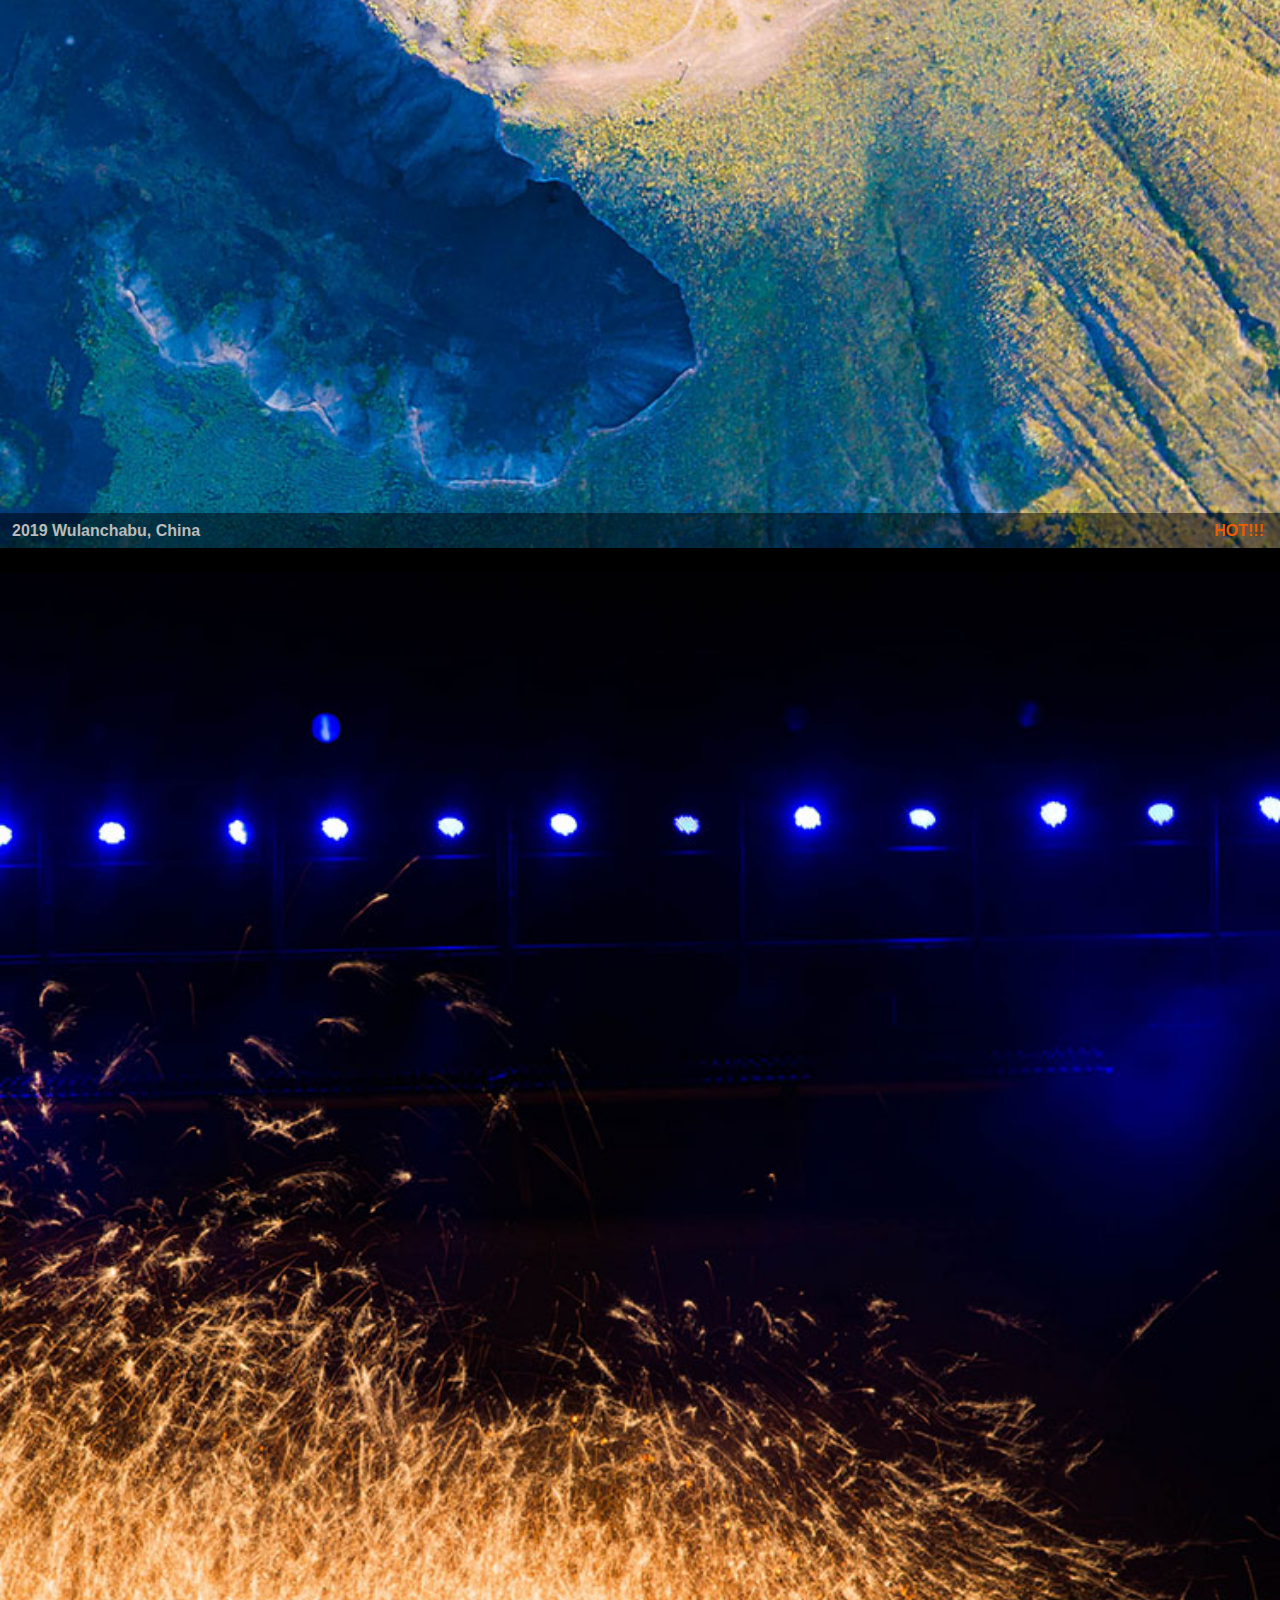
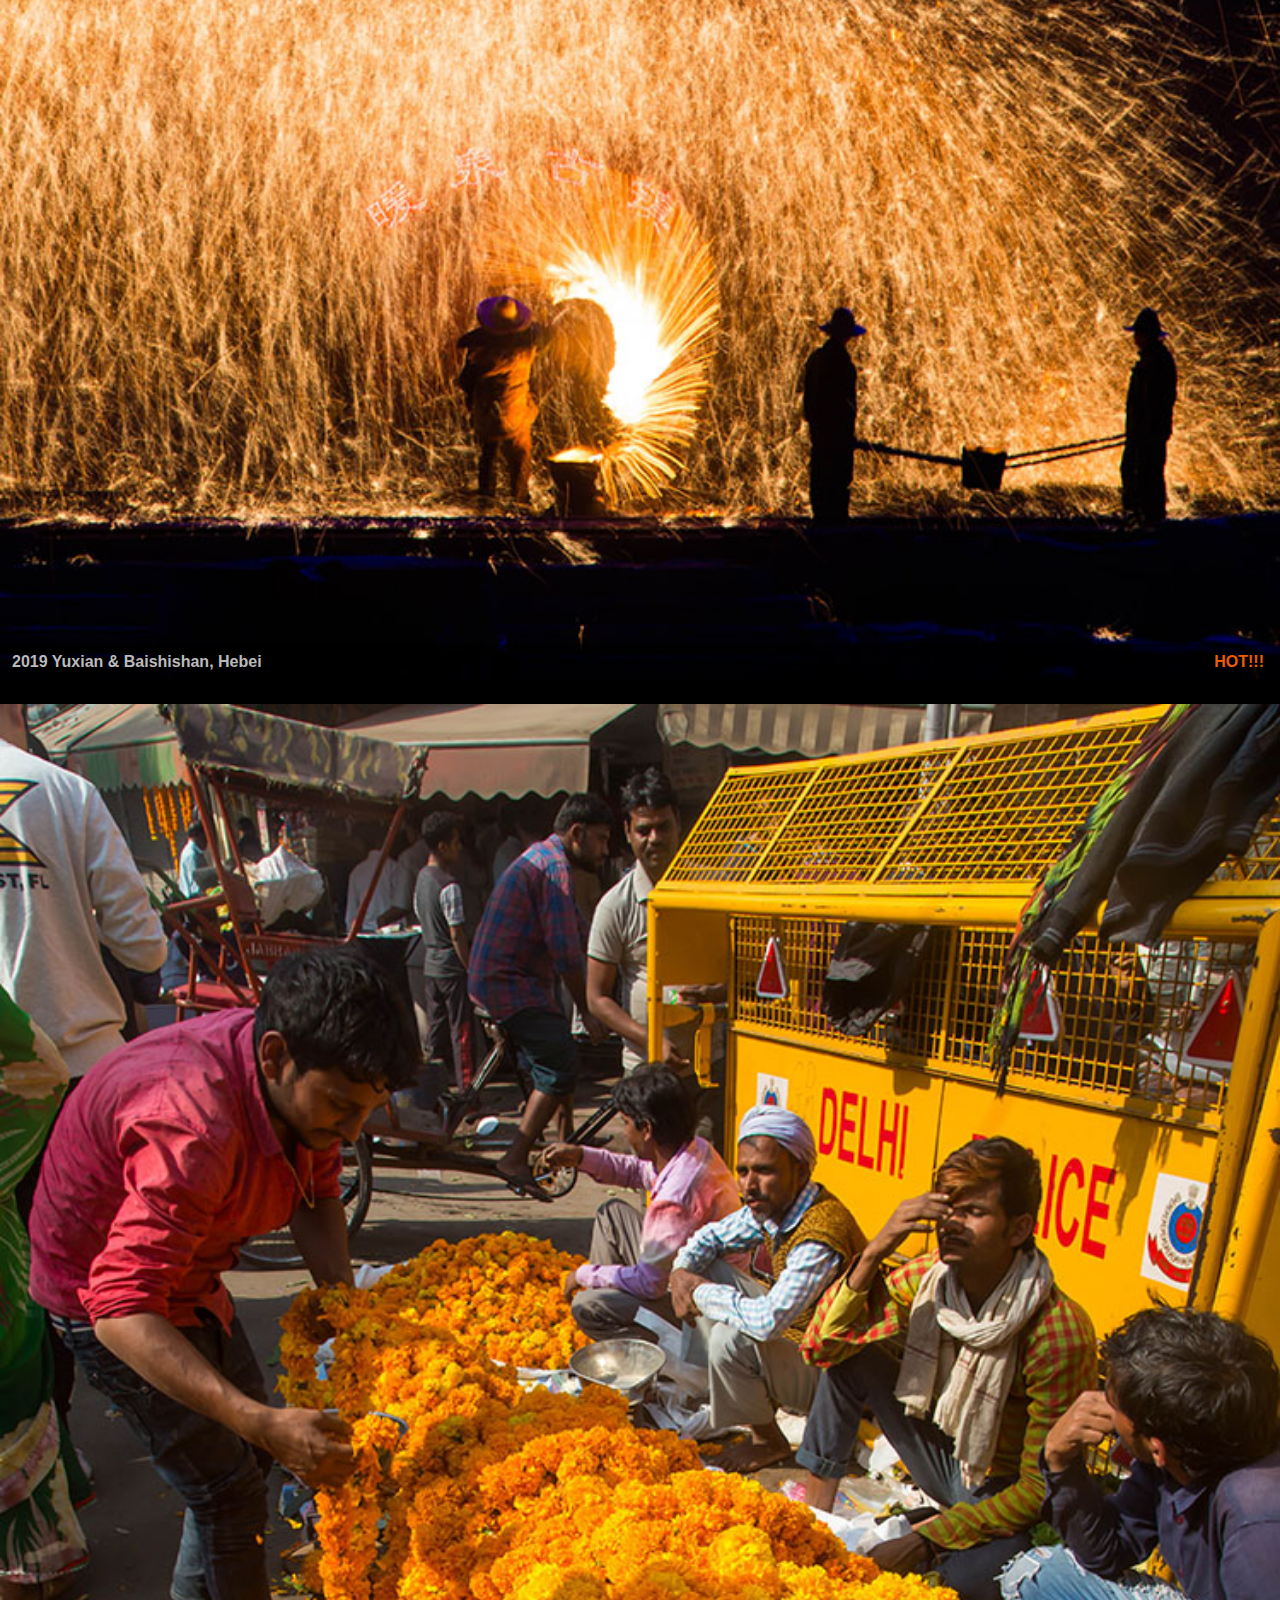
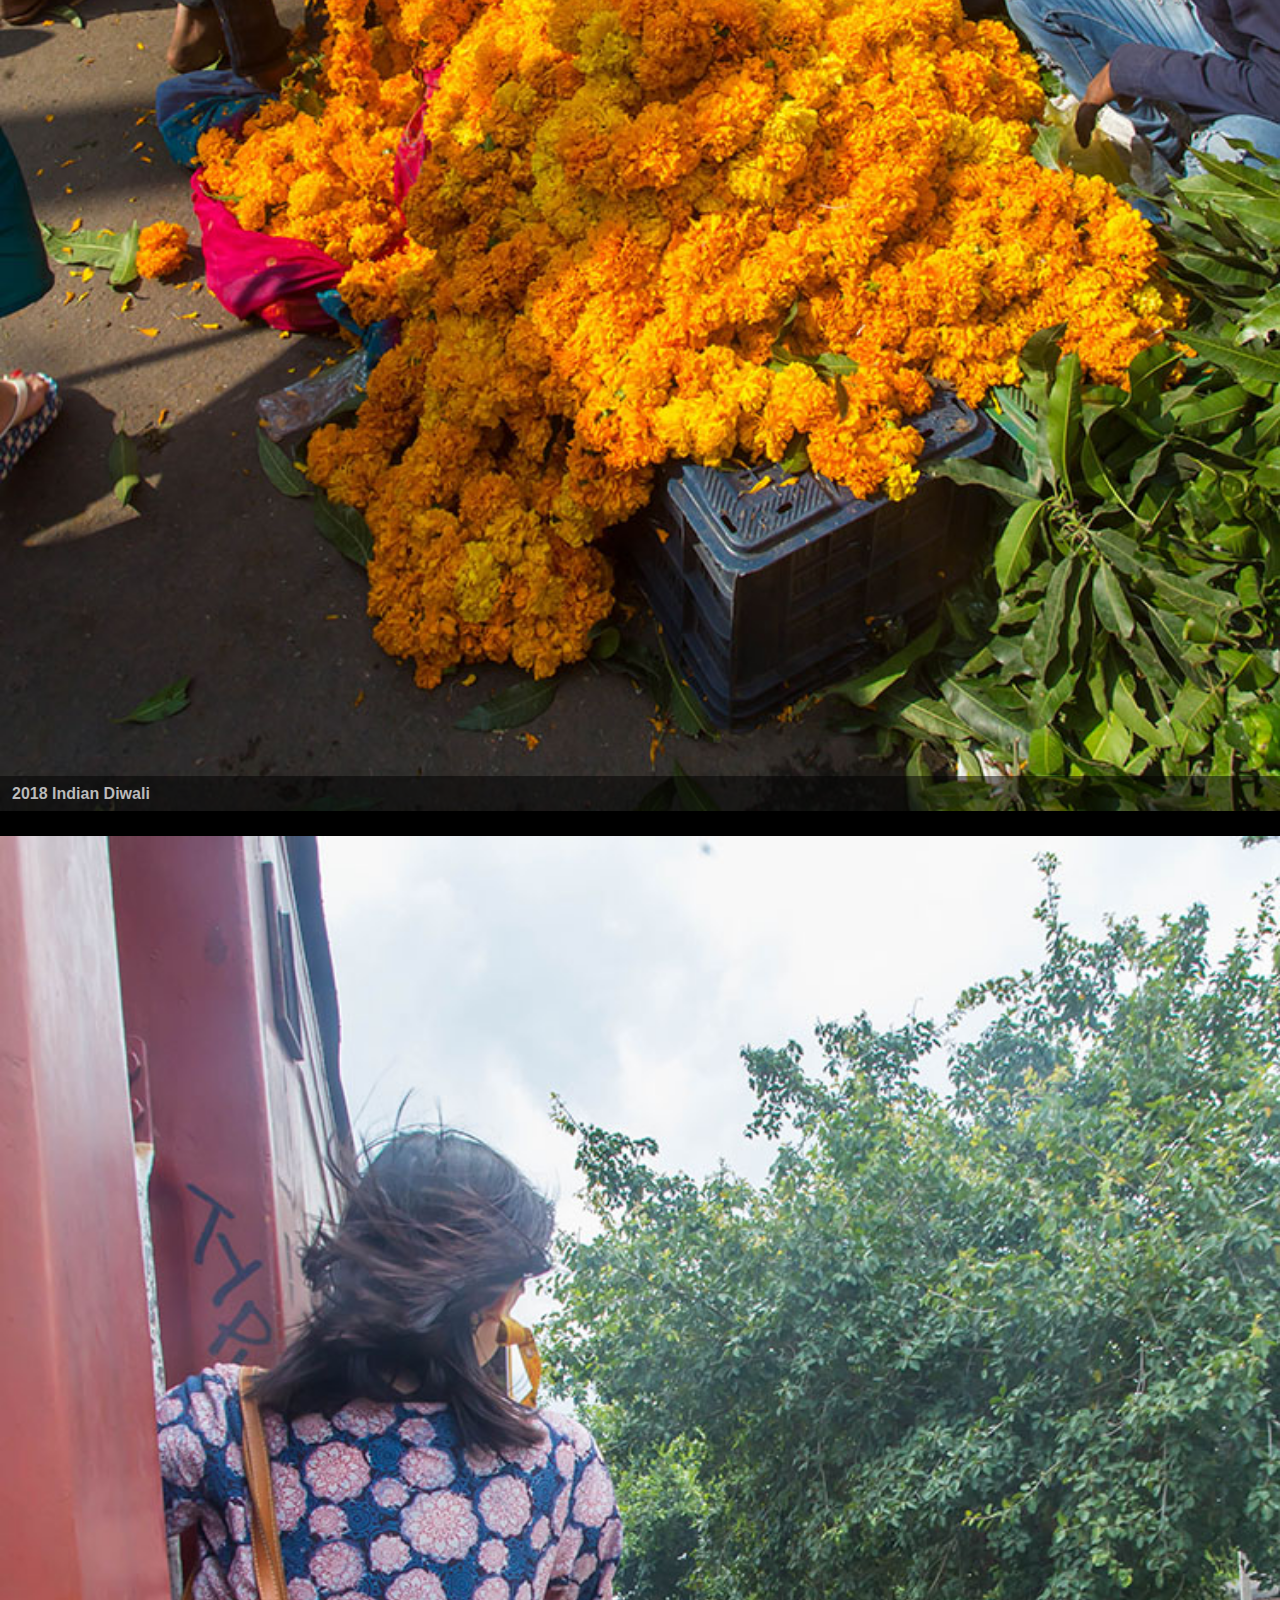
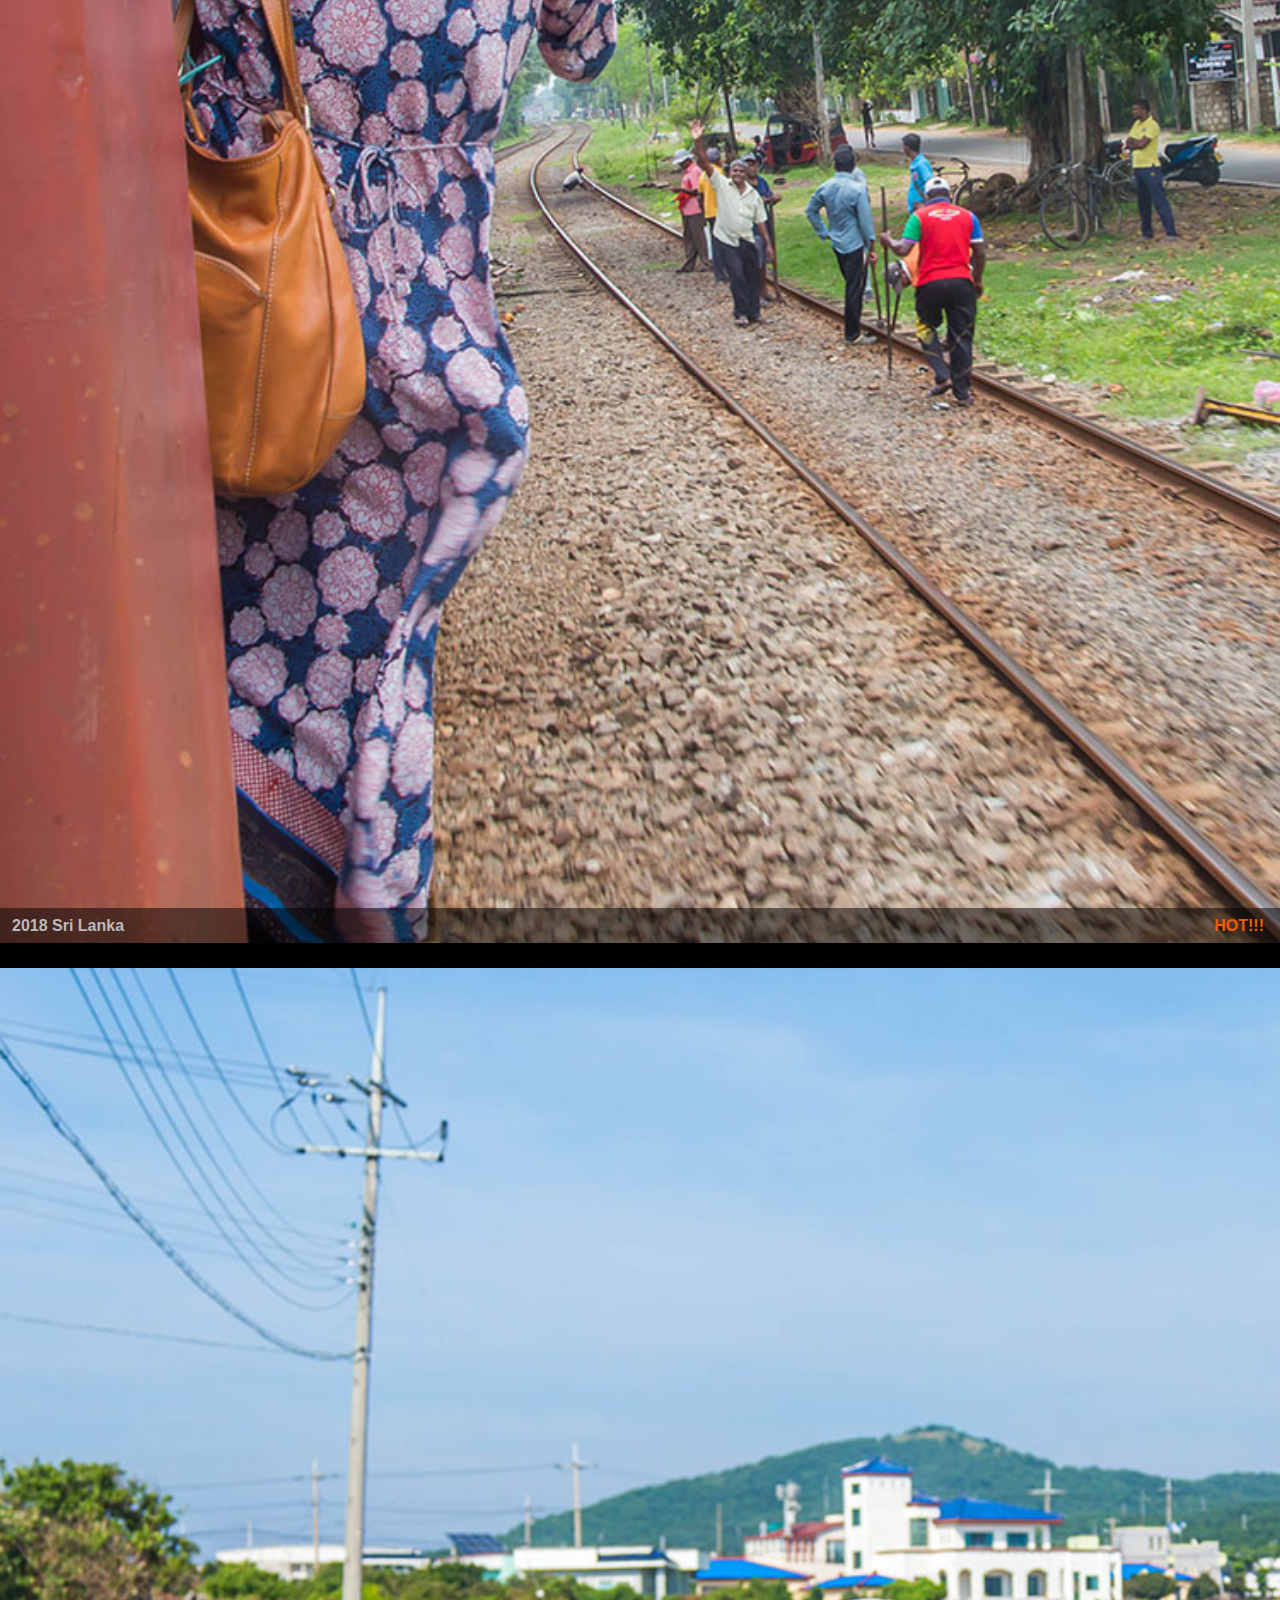
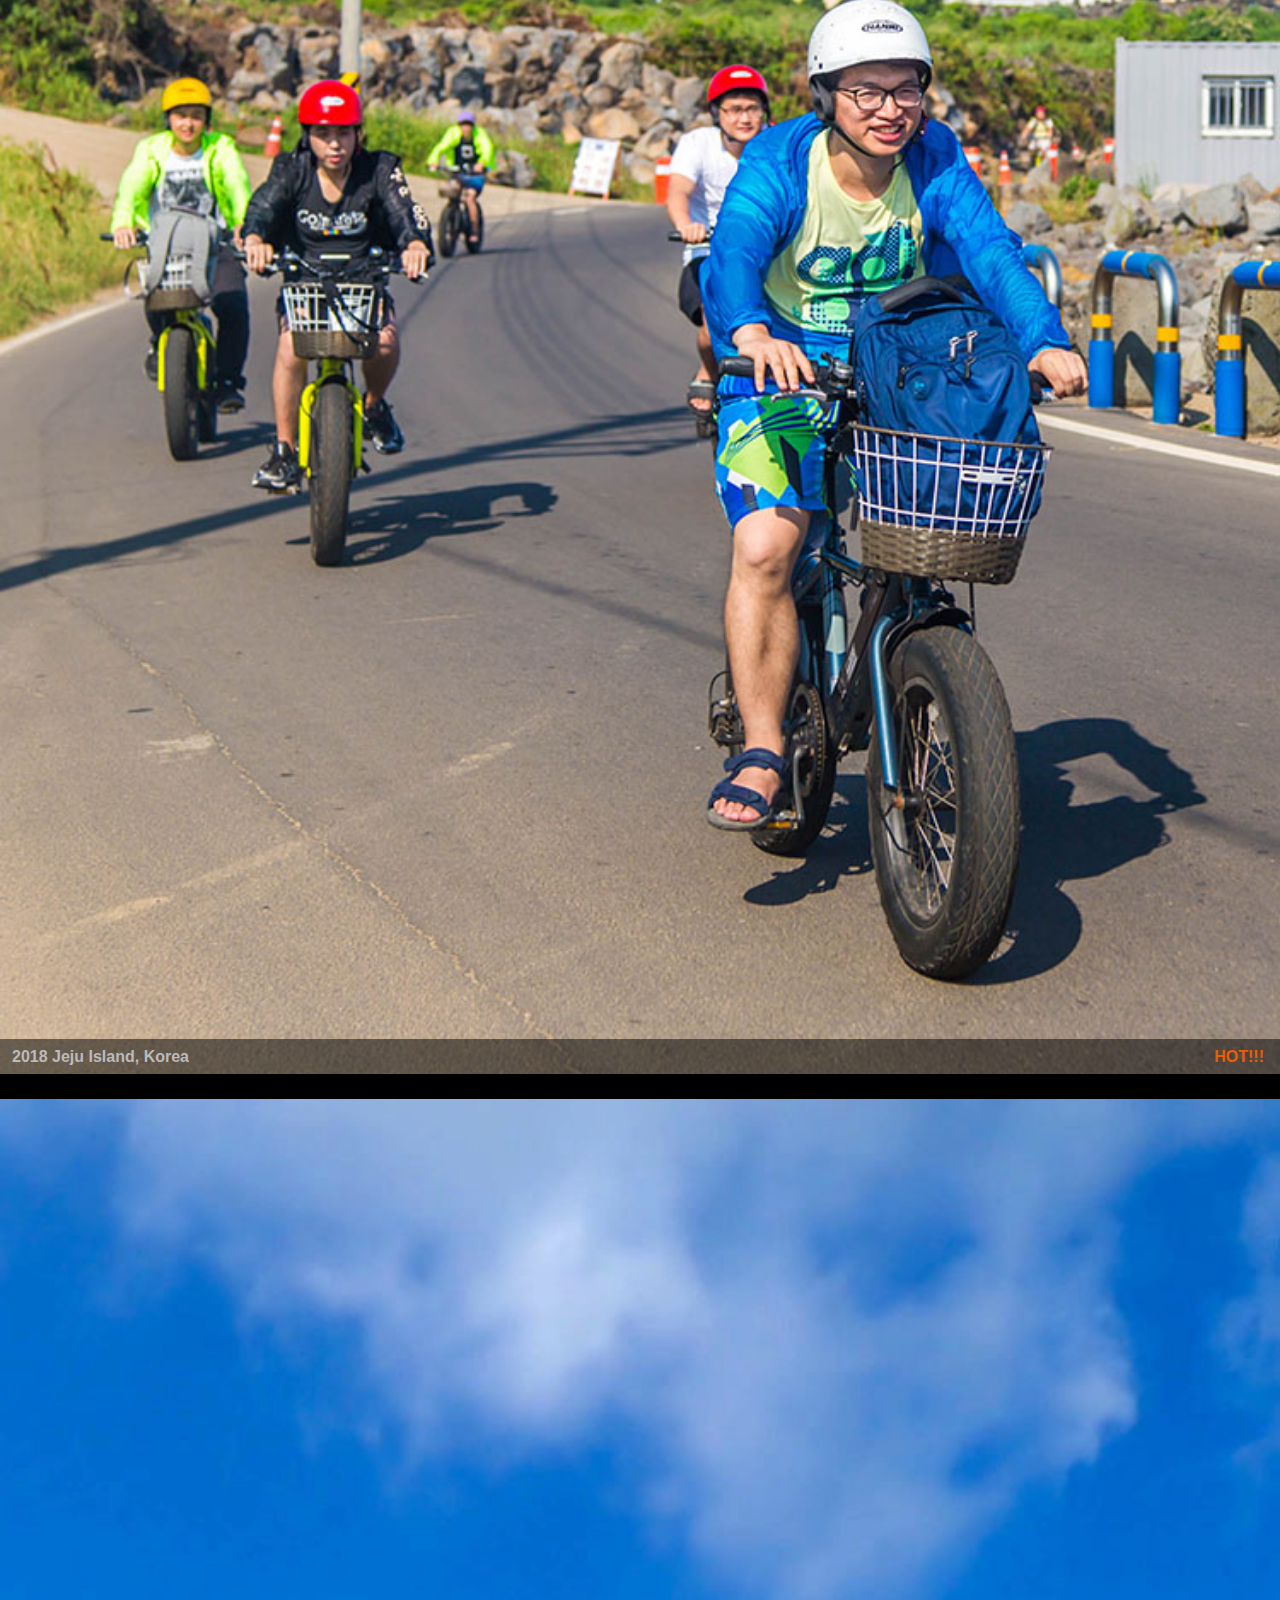
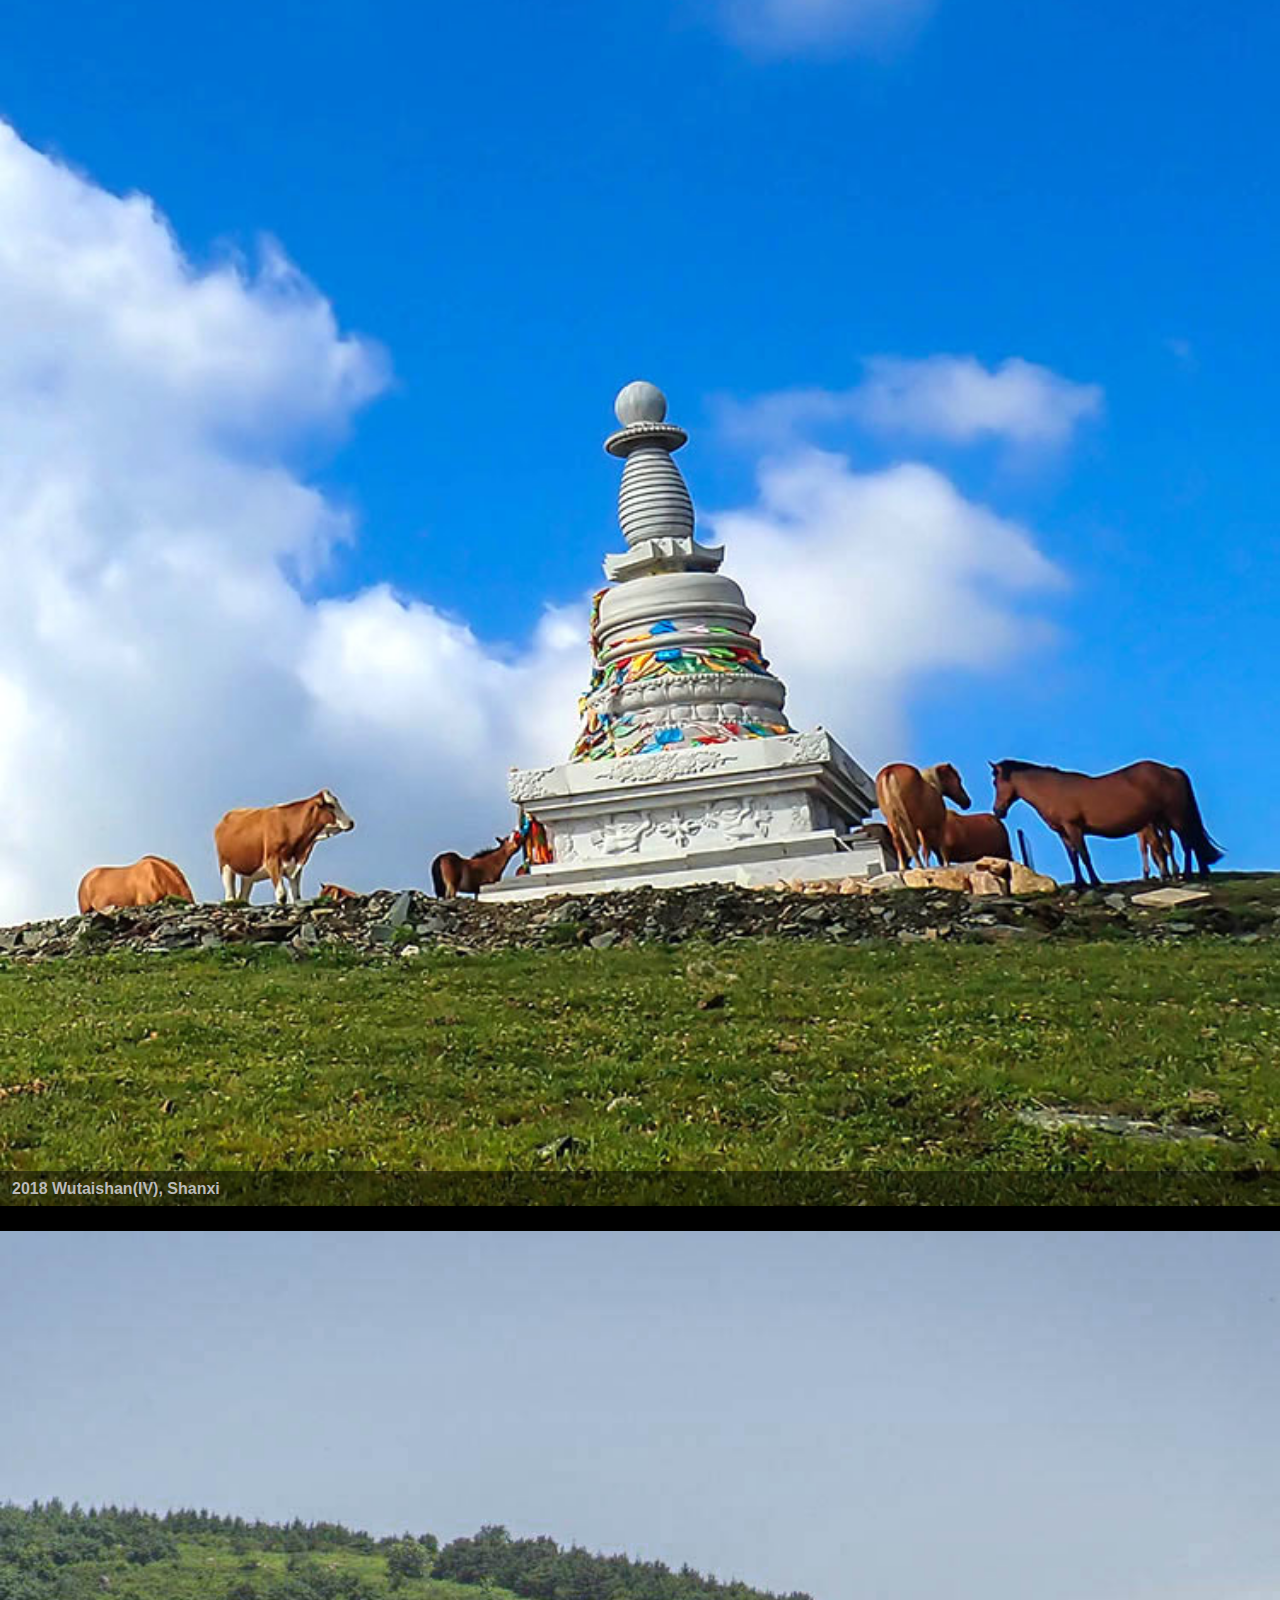
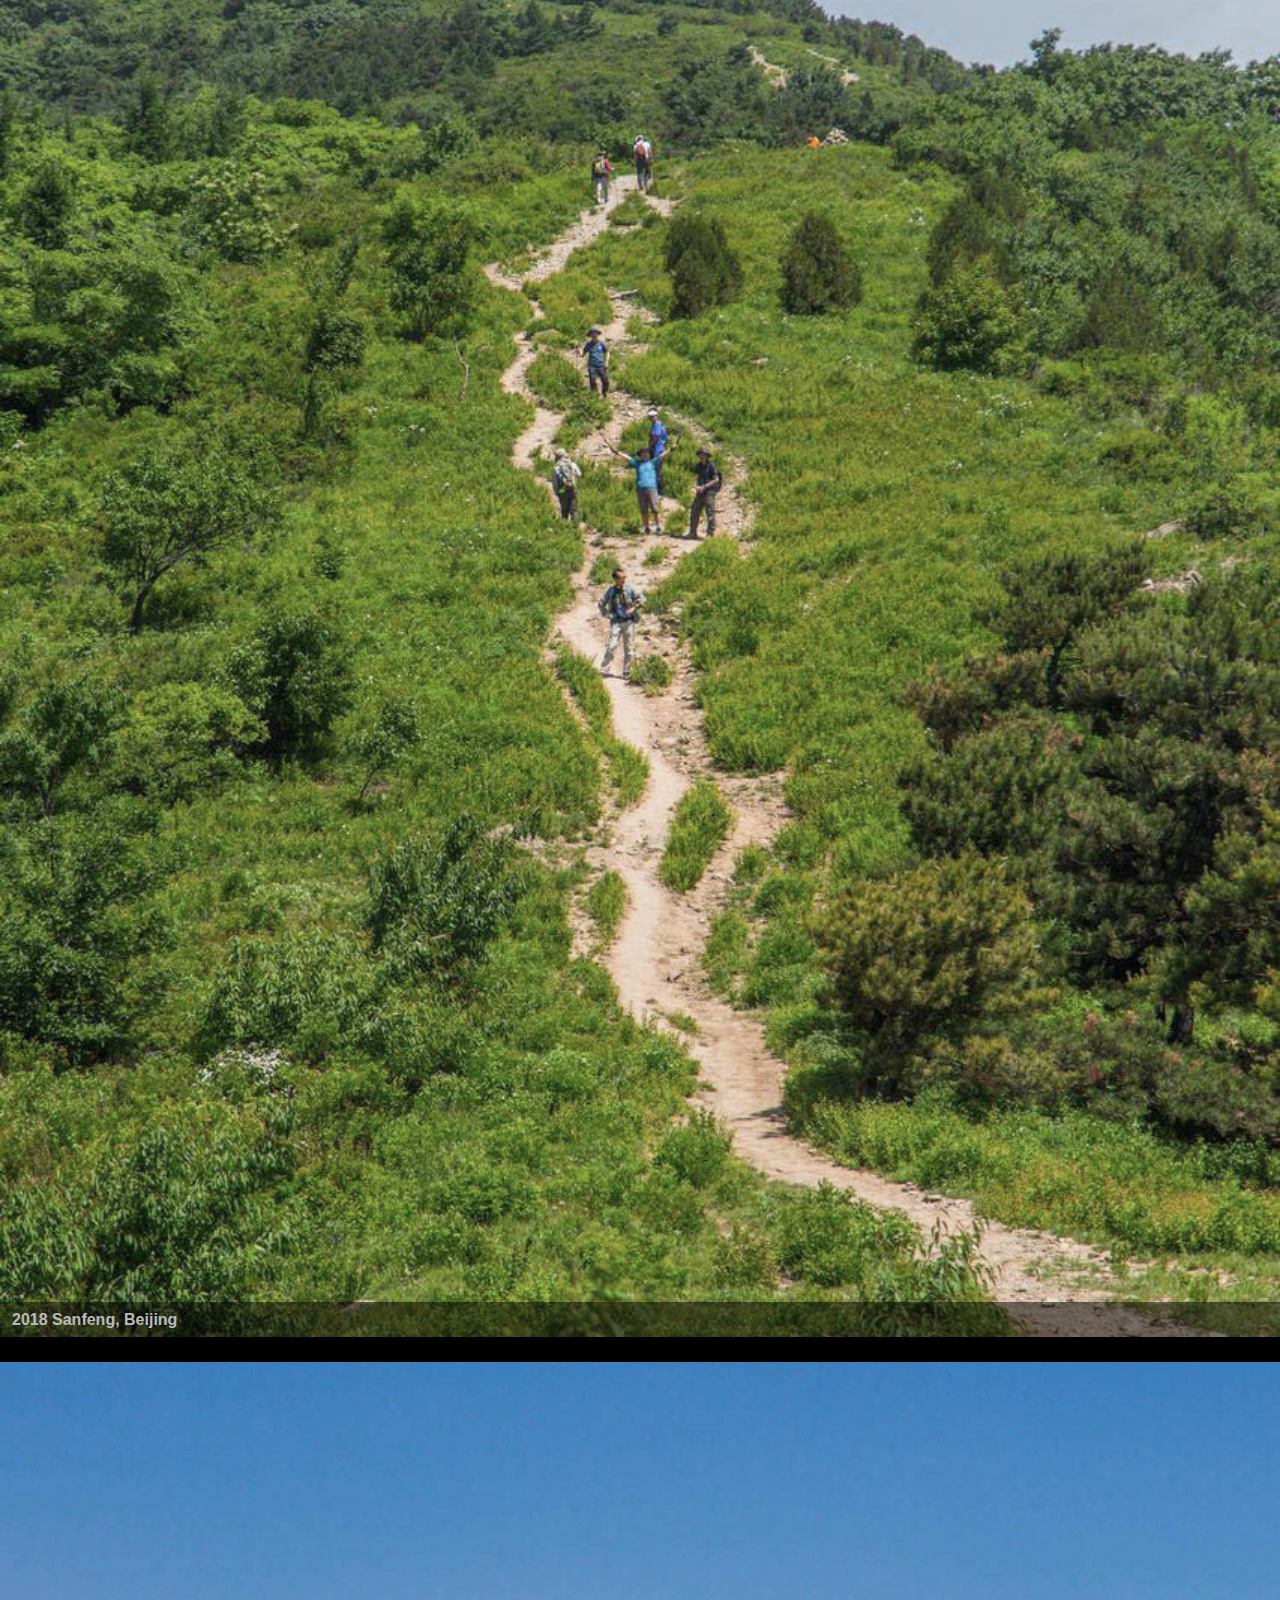
==== commit 79580263: "add Jaipur and Lucknow" ====
--- a/index.html
+++ b/index.html
@@ -26,6 +26,17 @@
     <div id="content">
 	<div class="image-item">
             <div class="image-region">
+                <a href="http://blog.godanddog.me:9090/2019/11/17/%e5%8d%b0%e5%ba%a6diwali%e8%8a%82%e6%96%8b%e6%99%ae%e5%b0%94%e5%8b%92%e5%85%8b%e7%91%99%e4%b9%8b%e8%a1%8c/">
+                    <img class="image-link" src="img/20191101.jpg" alt="Jaipur" />
+                </a>
+            </div>
+            <div class="image-text">
+                <p>2019 Jaipur&Lucknow, India</p>
+                <span class="hot-tag">HOT!!!</span>
+            </div>
+        </div>
+	<div class="image-item">
+            <div class="image-region">
                 <a href="http://blog.godanddog.me:9090/2019/10/08/%e5%8f%b0%e6%b9%be%e4%b9%8b%e8%a1%8c-%e5%8f%b0%e5%8c%97%e8%8a%b1%e8%8e%b26%e6%97%a5%e6%b8%b8%ef%bc%88day1%ef%bc%89/">
                     <img class="image-link" src="img/20191001.jpg" alt="Taiwan" />
                 </a>
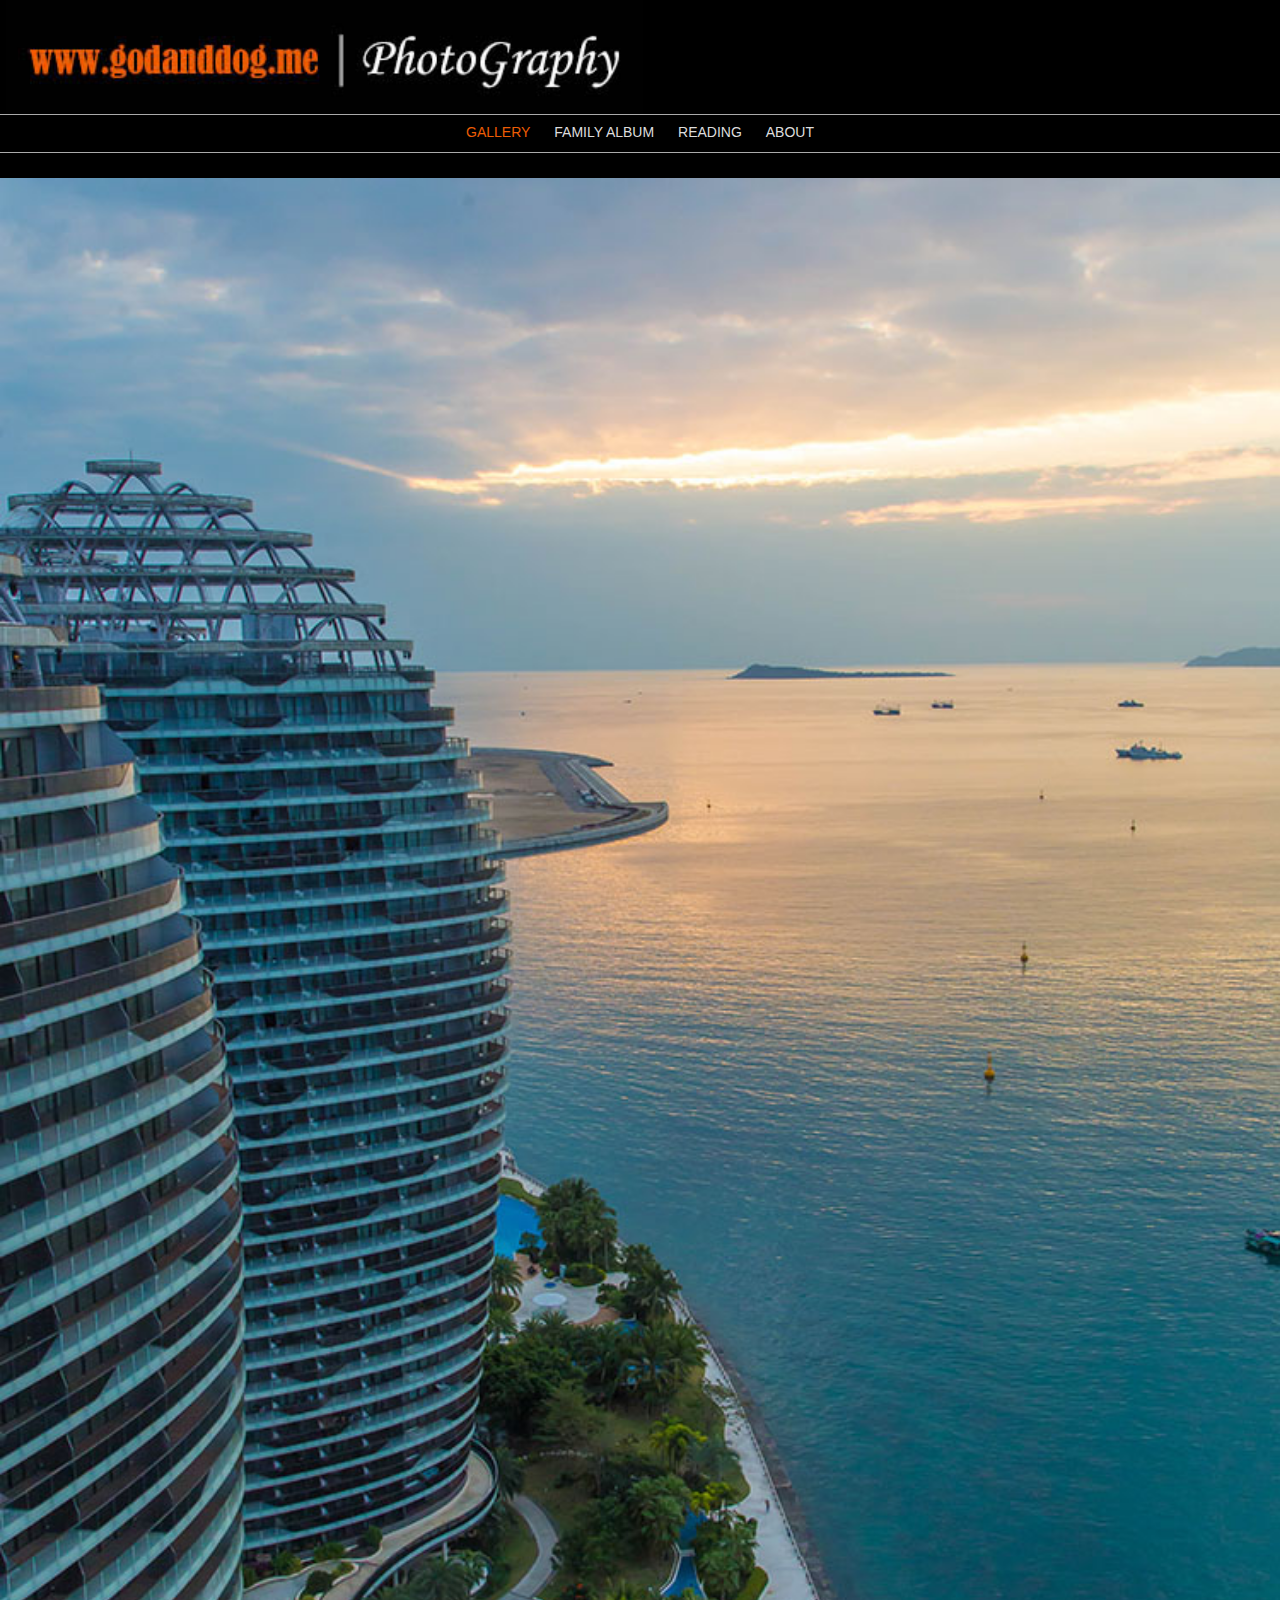
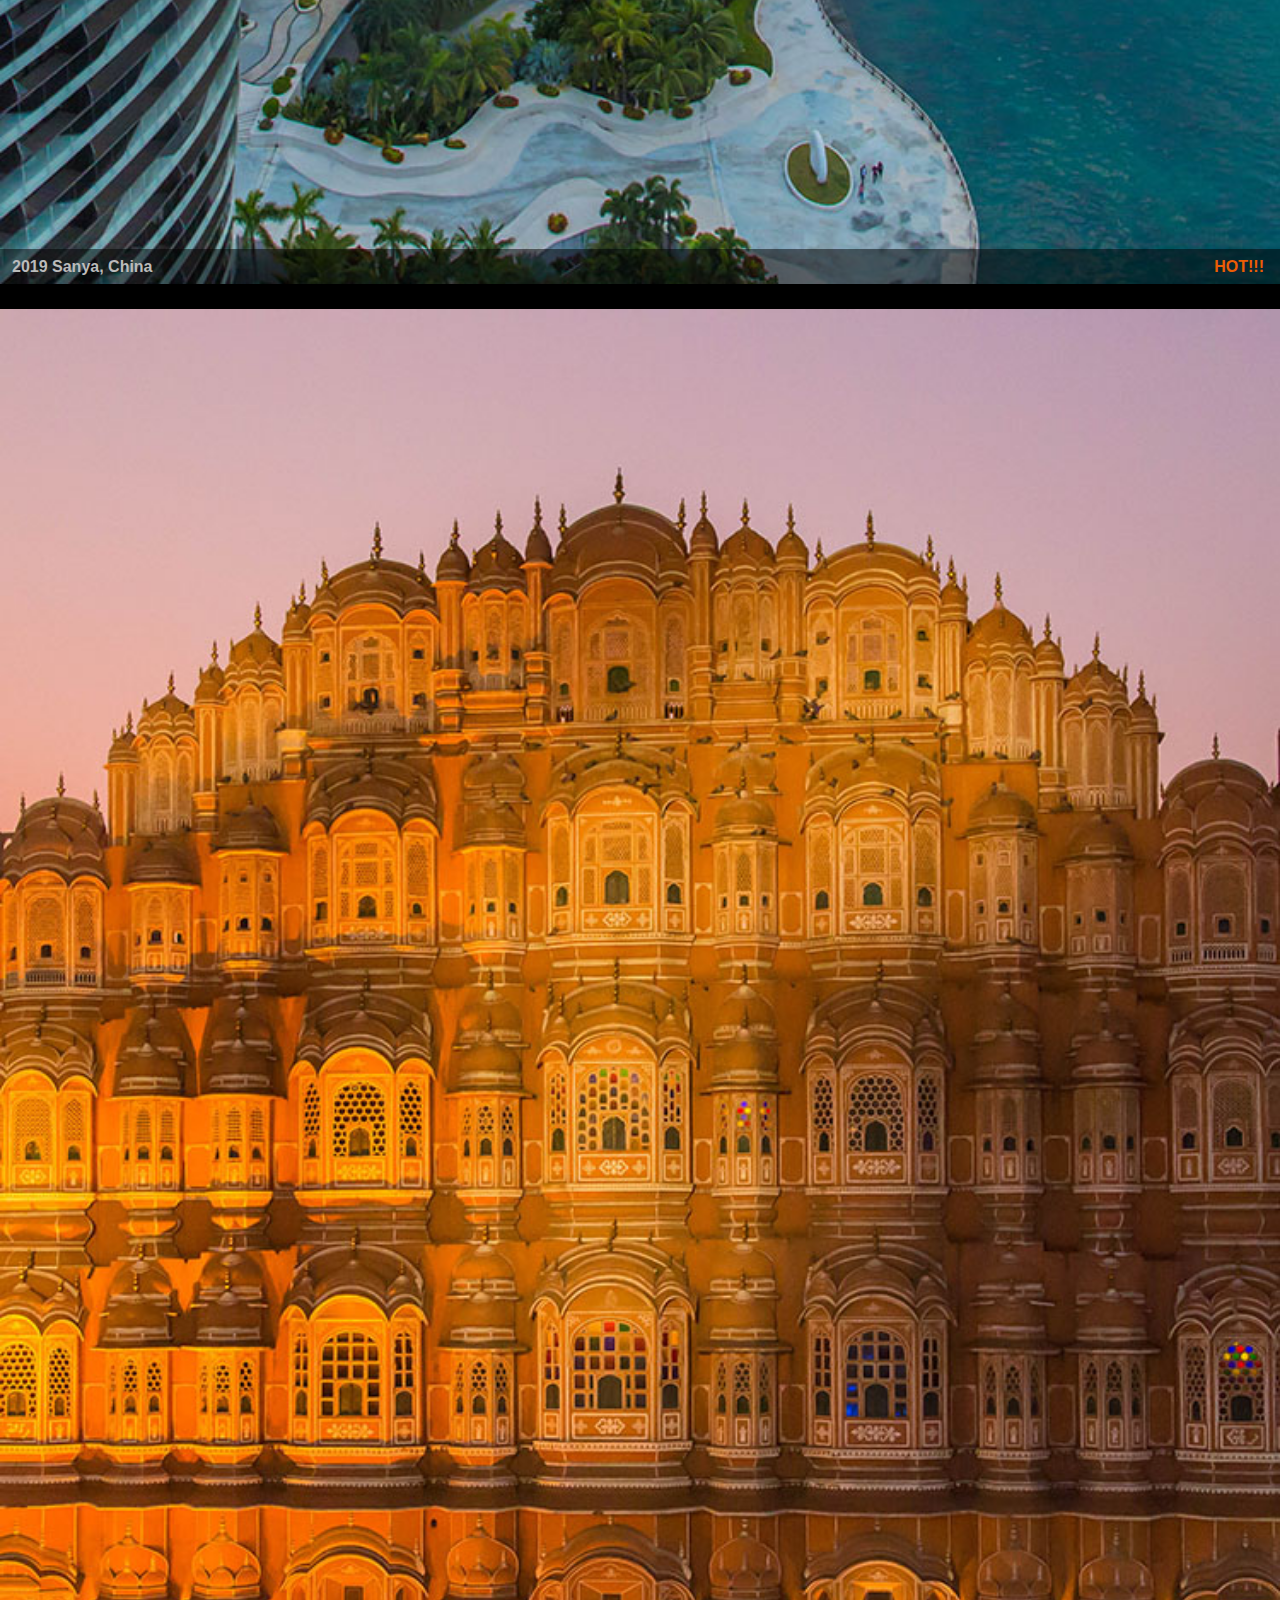
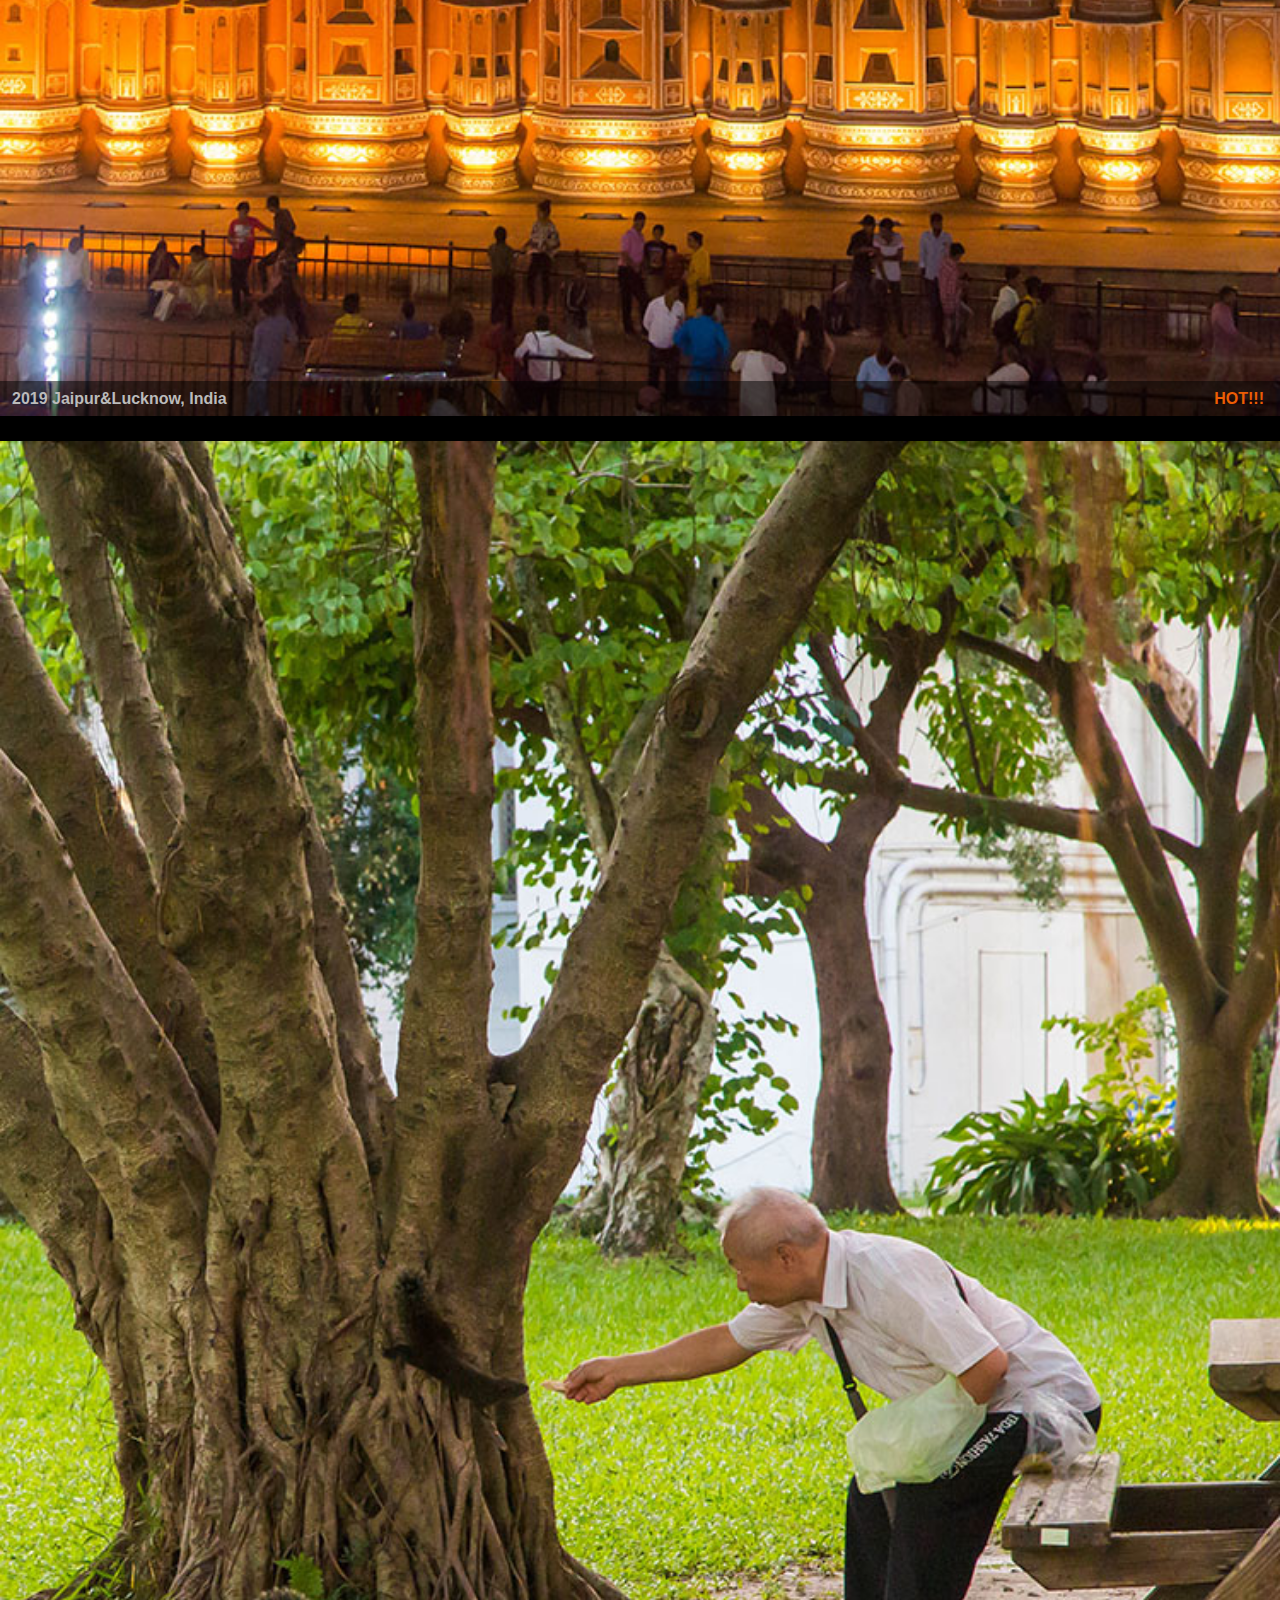
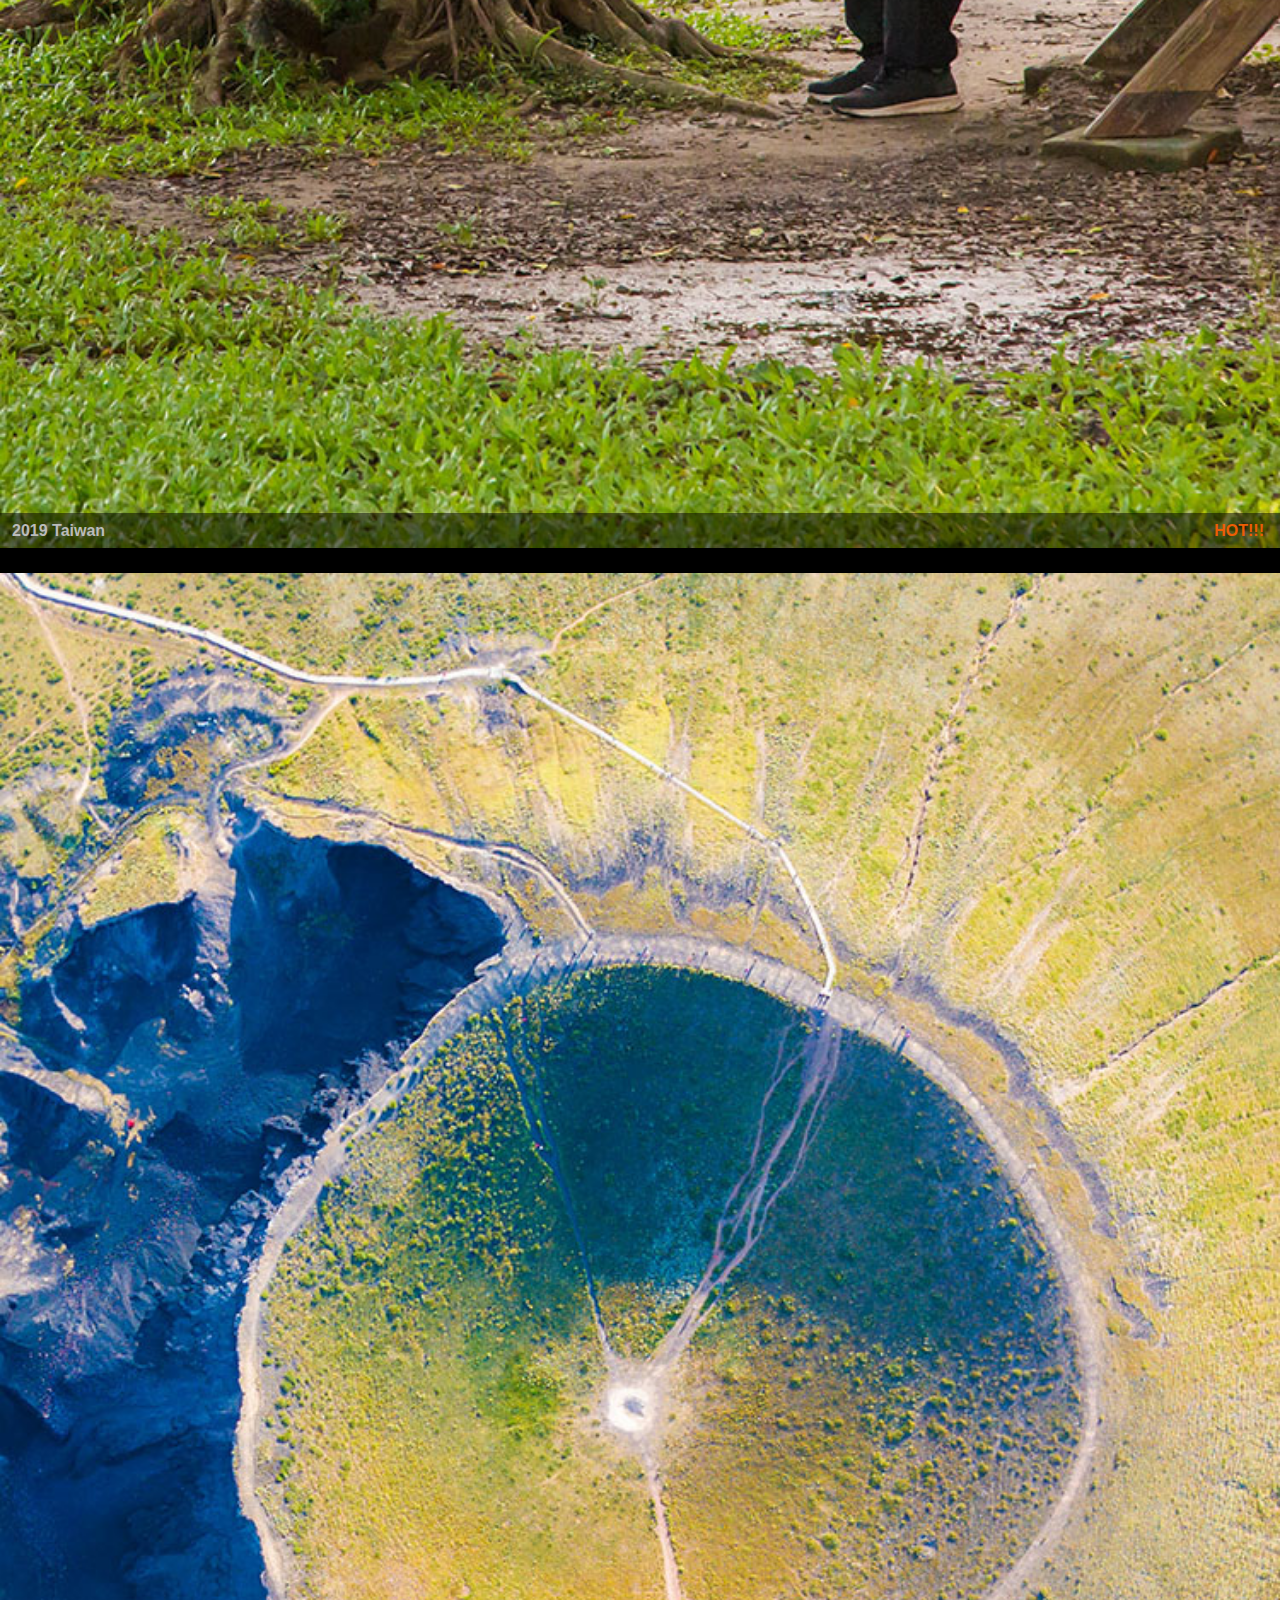
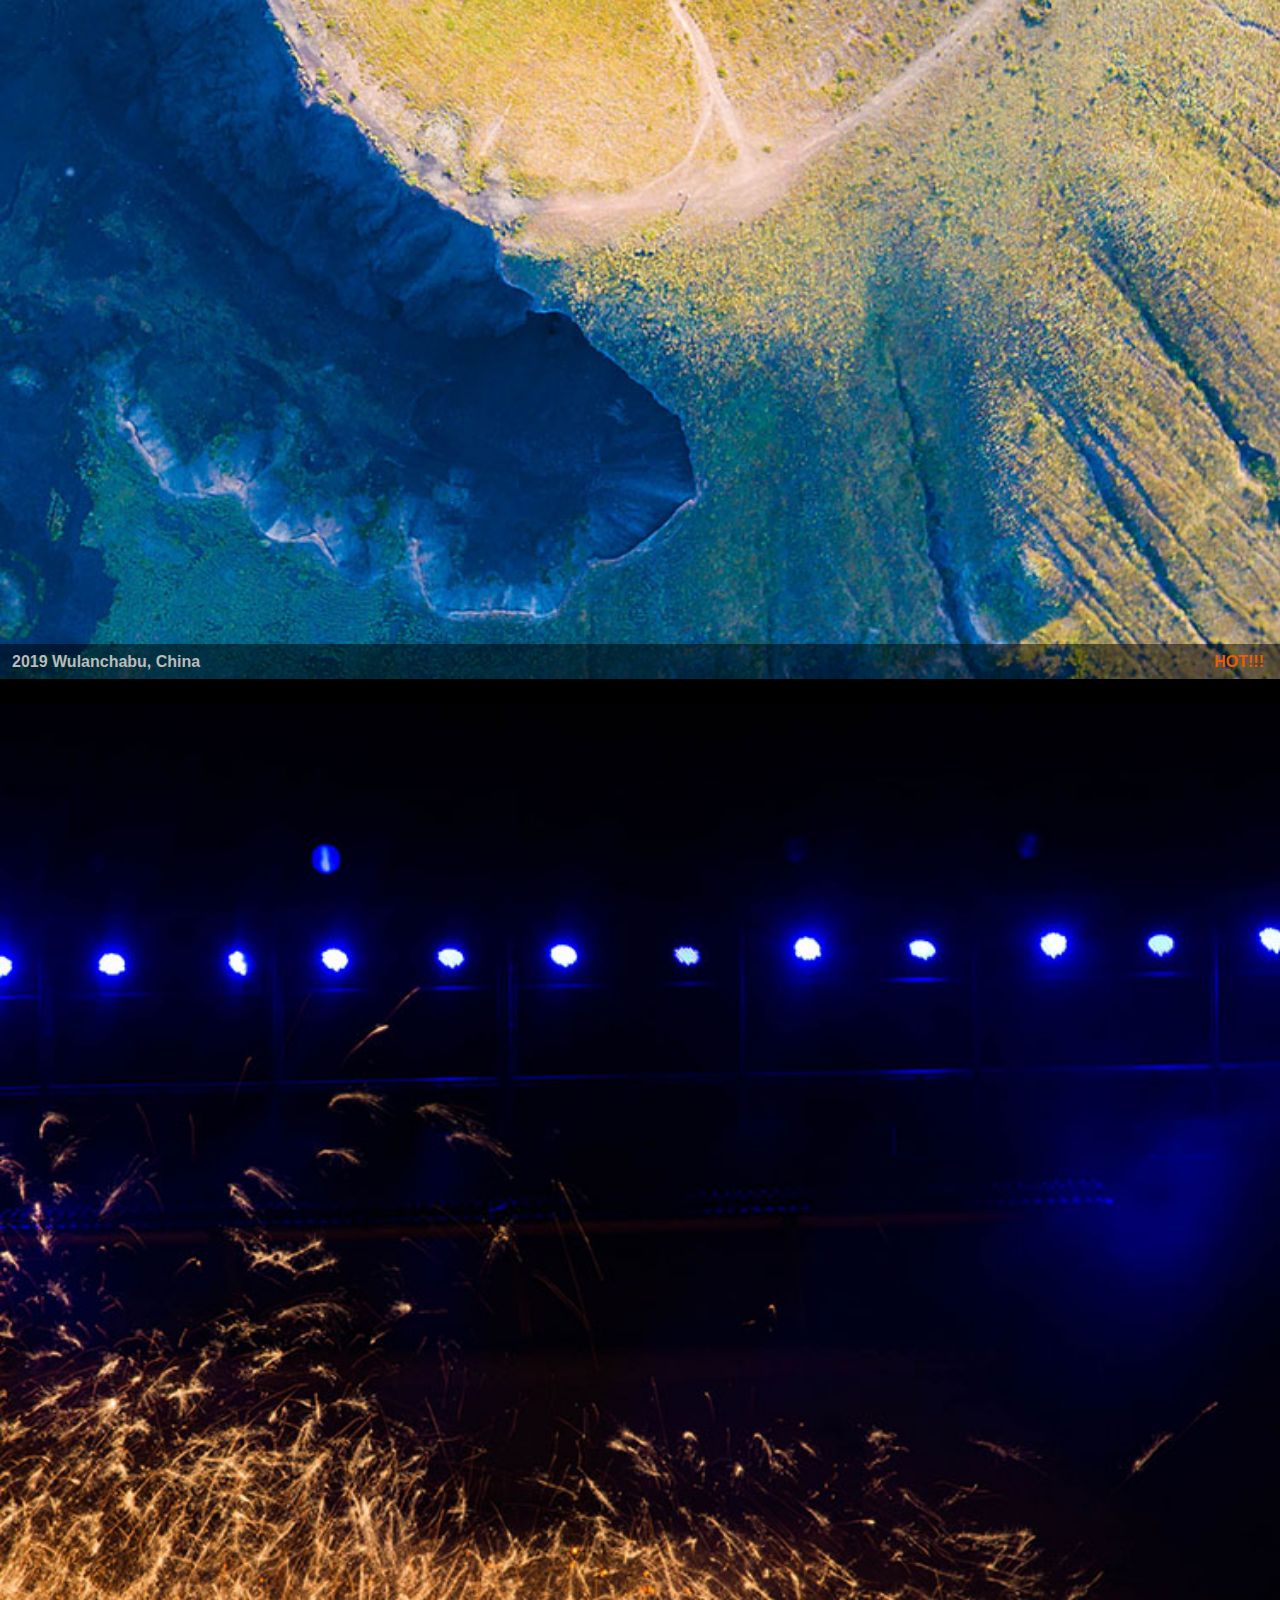
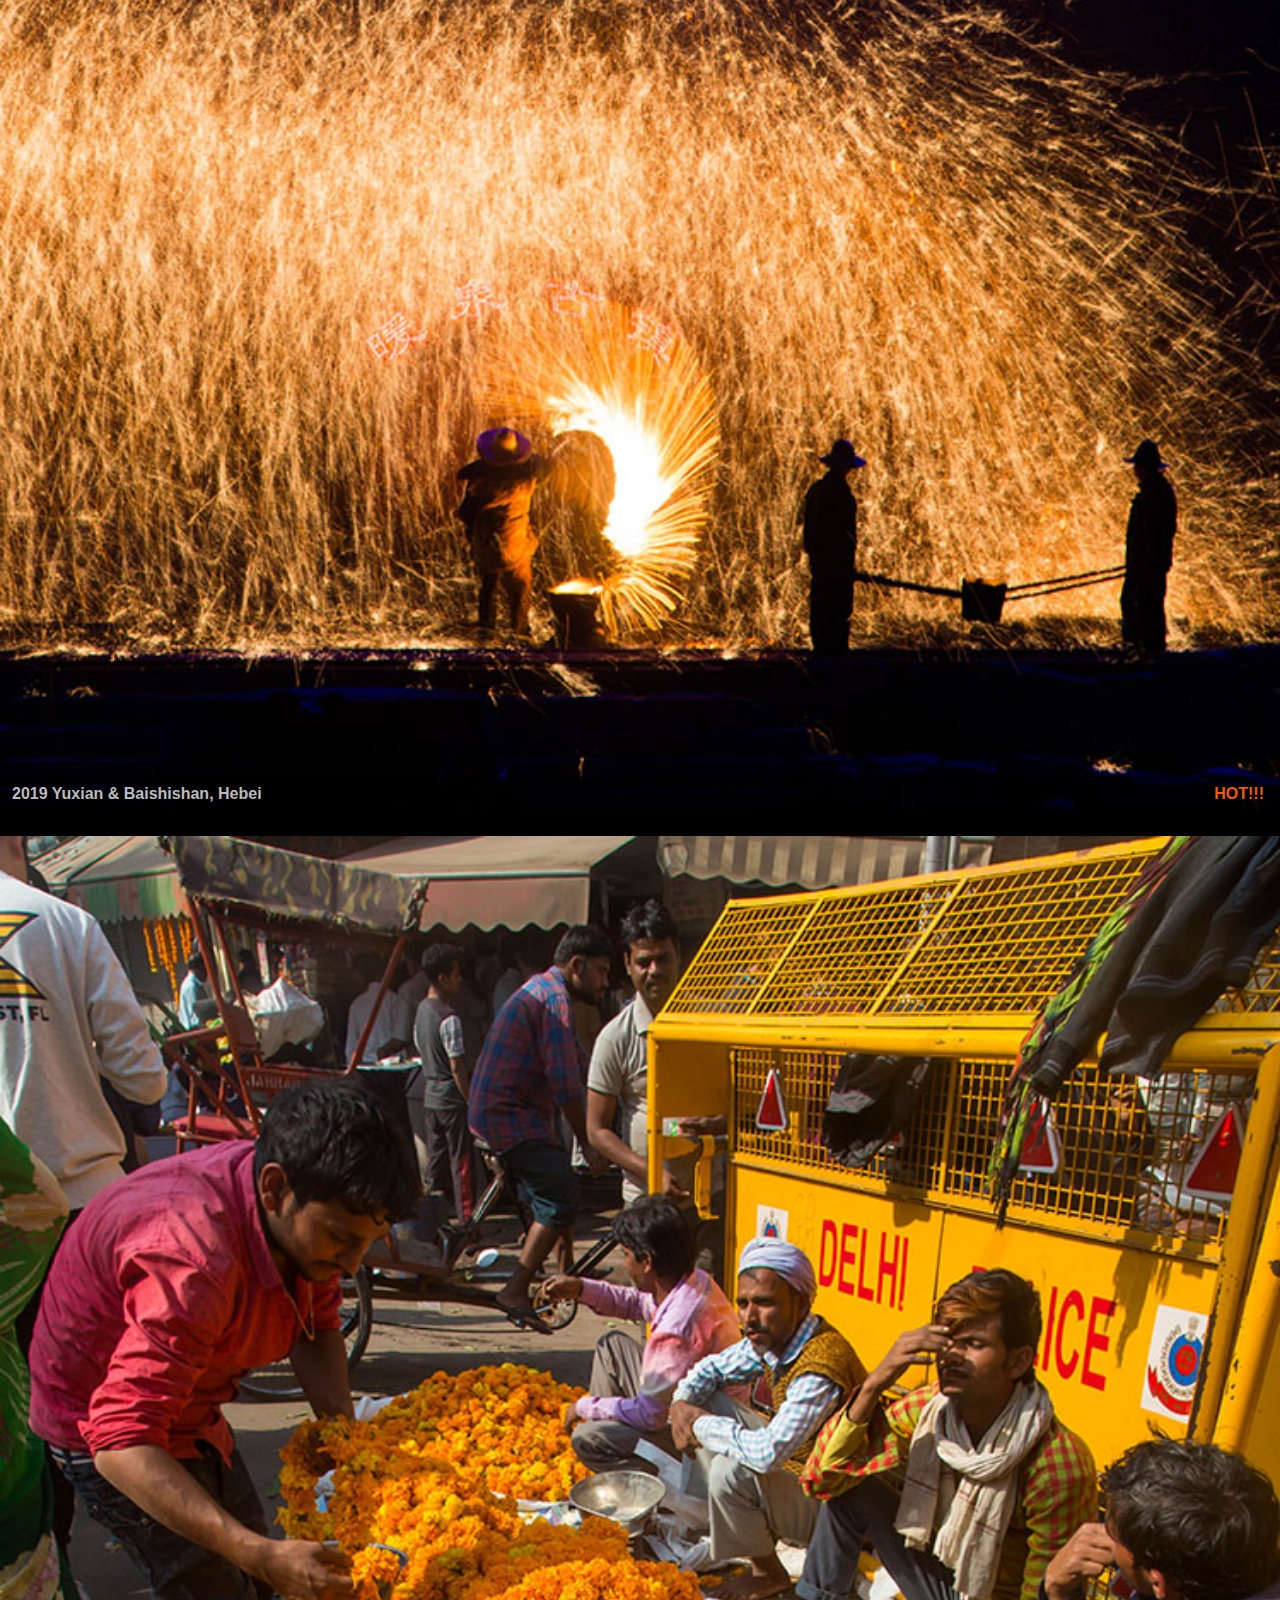
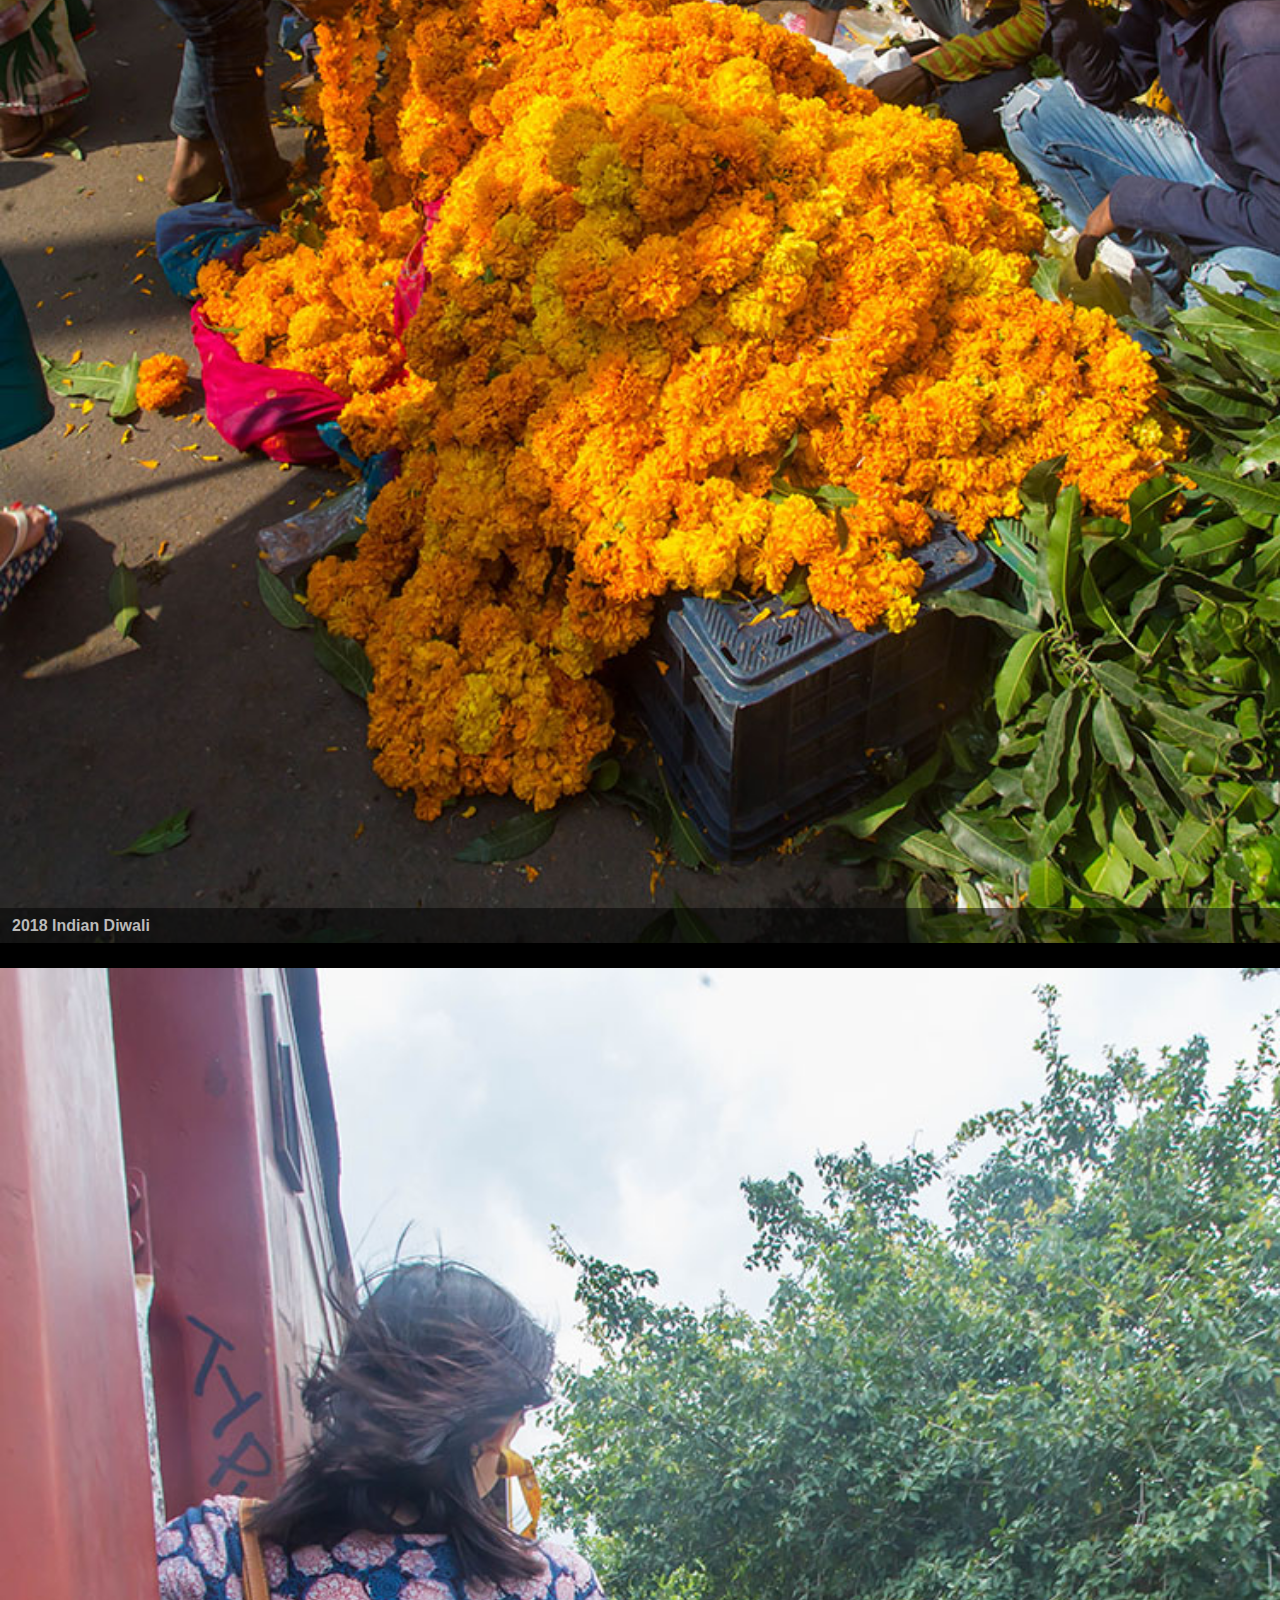
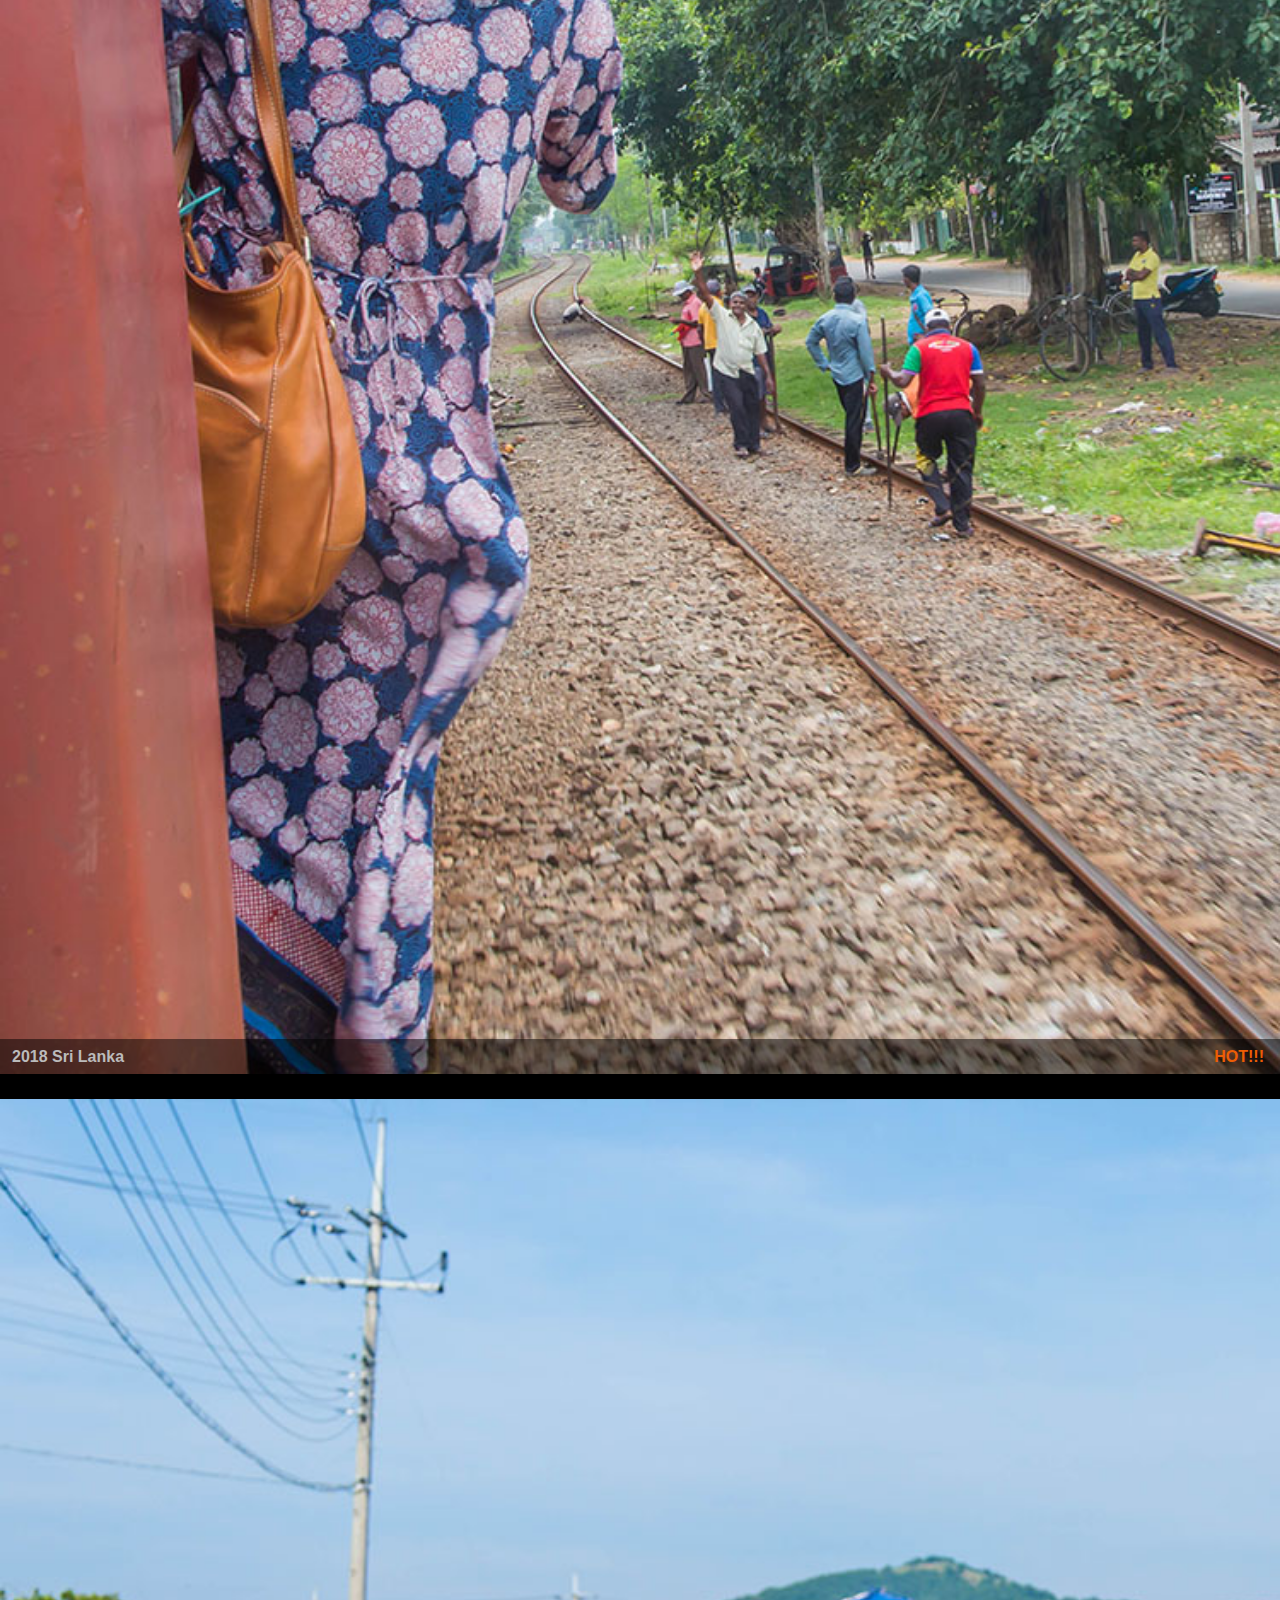
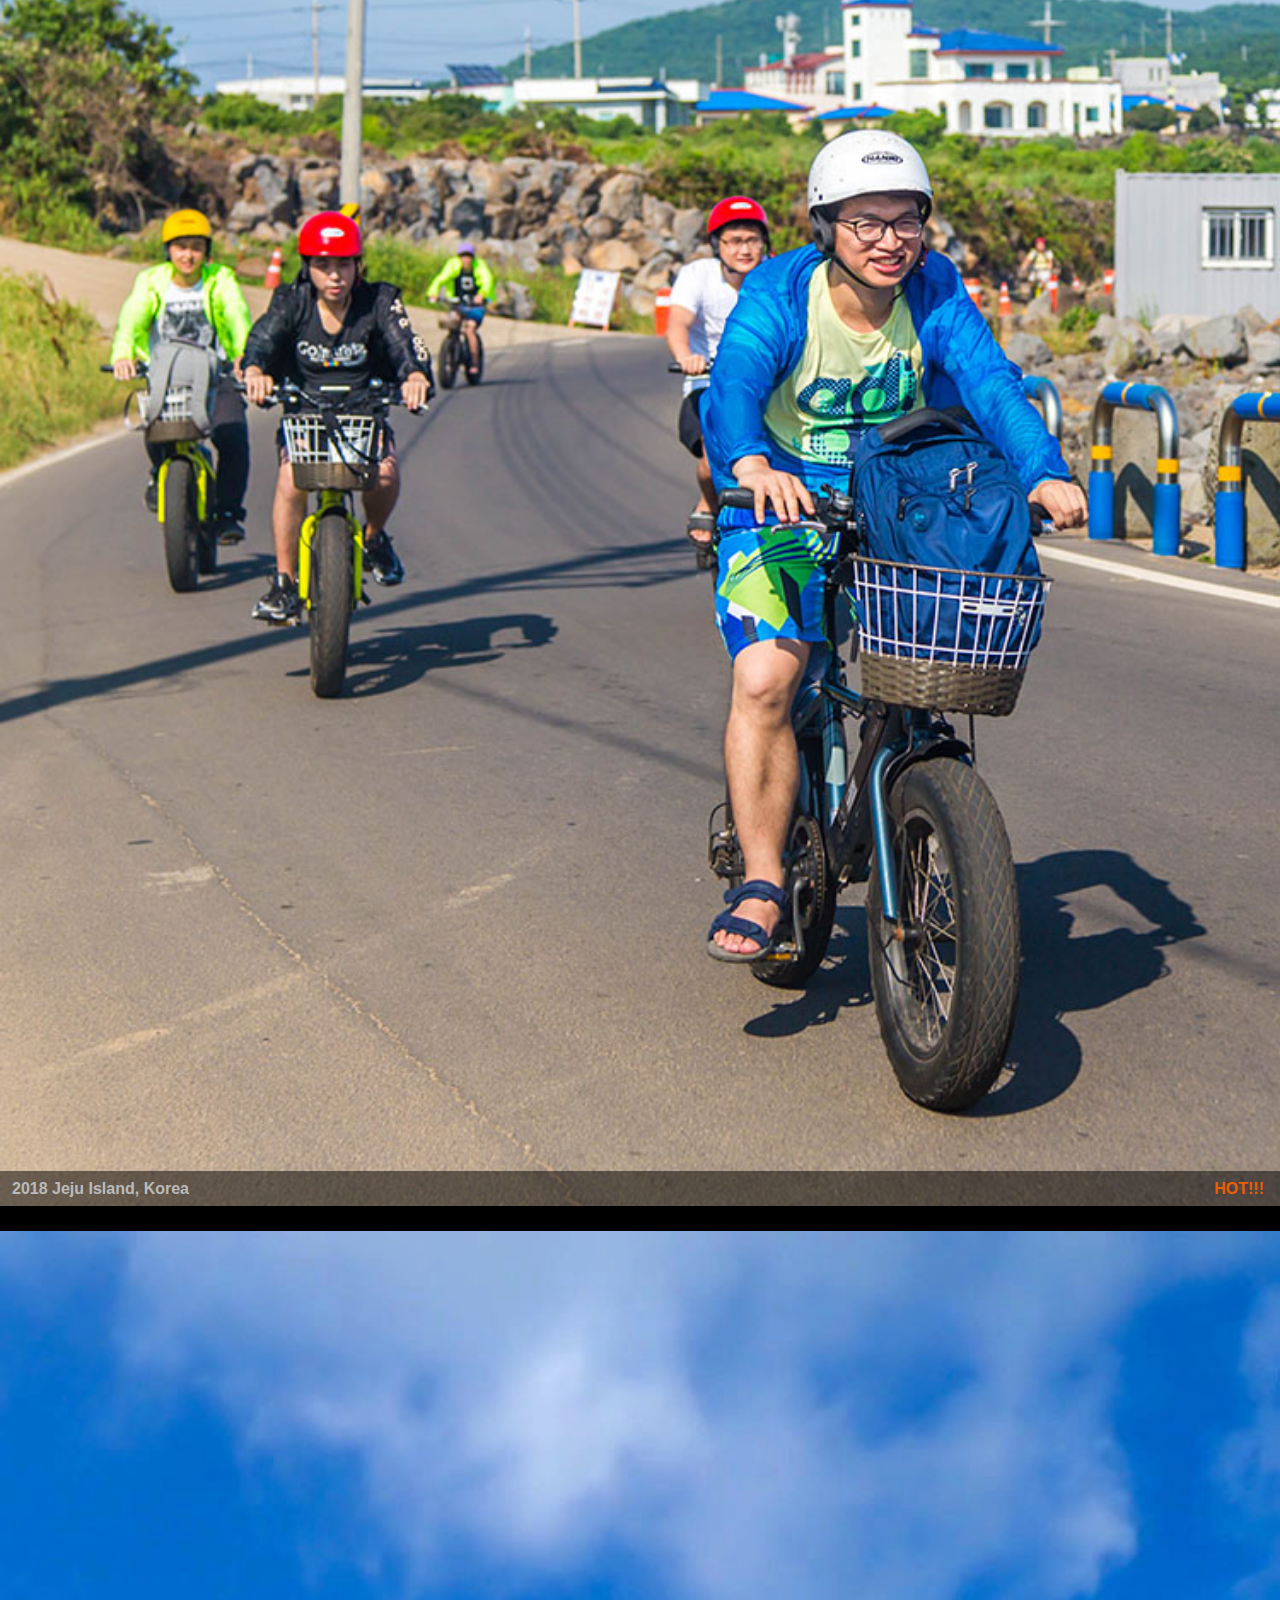
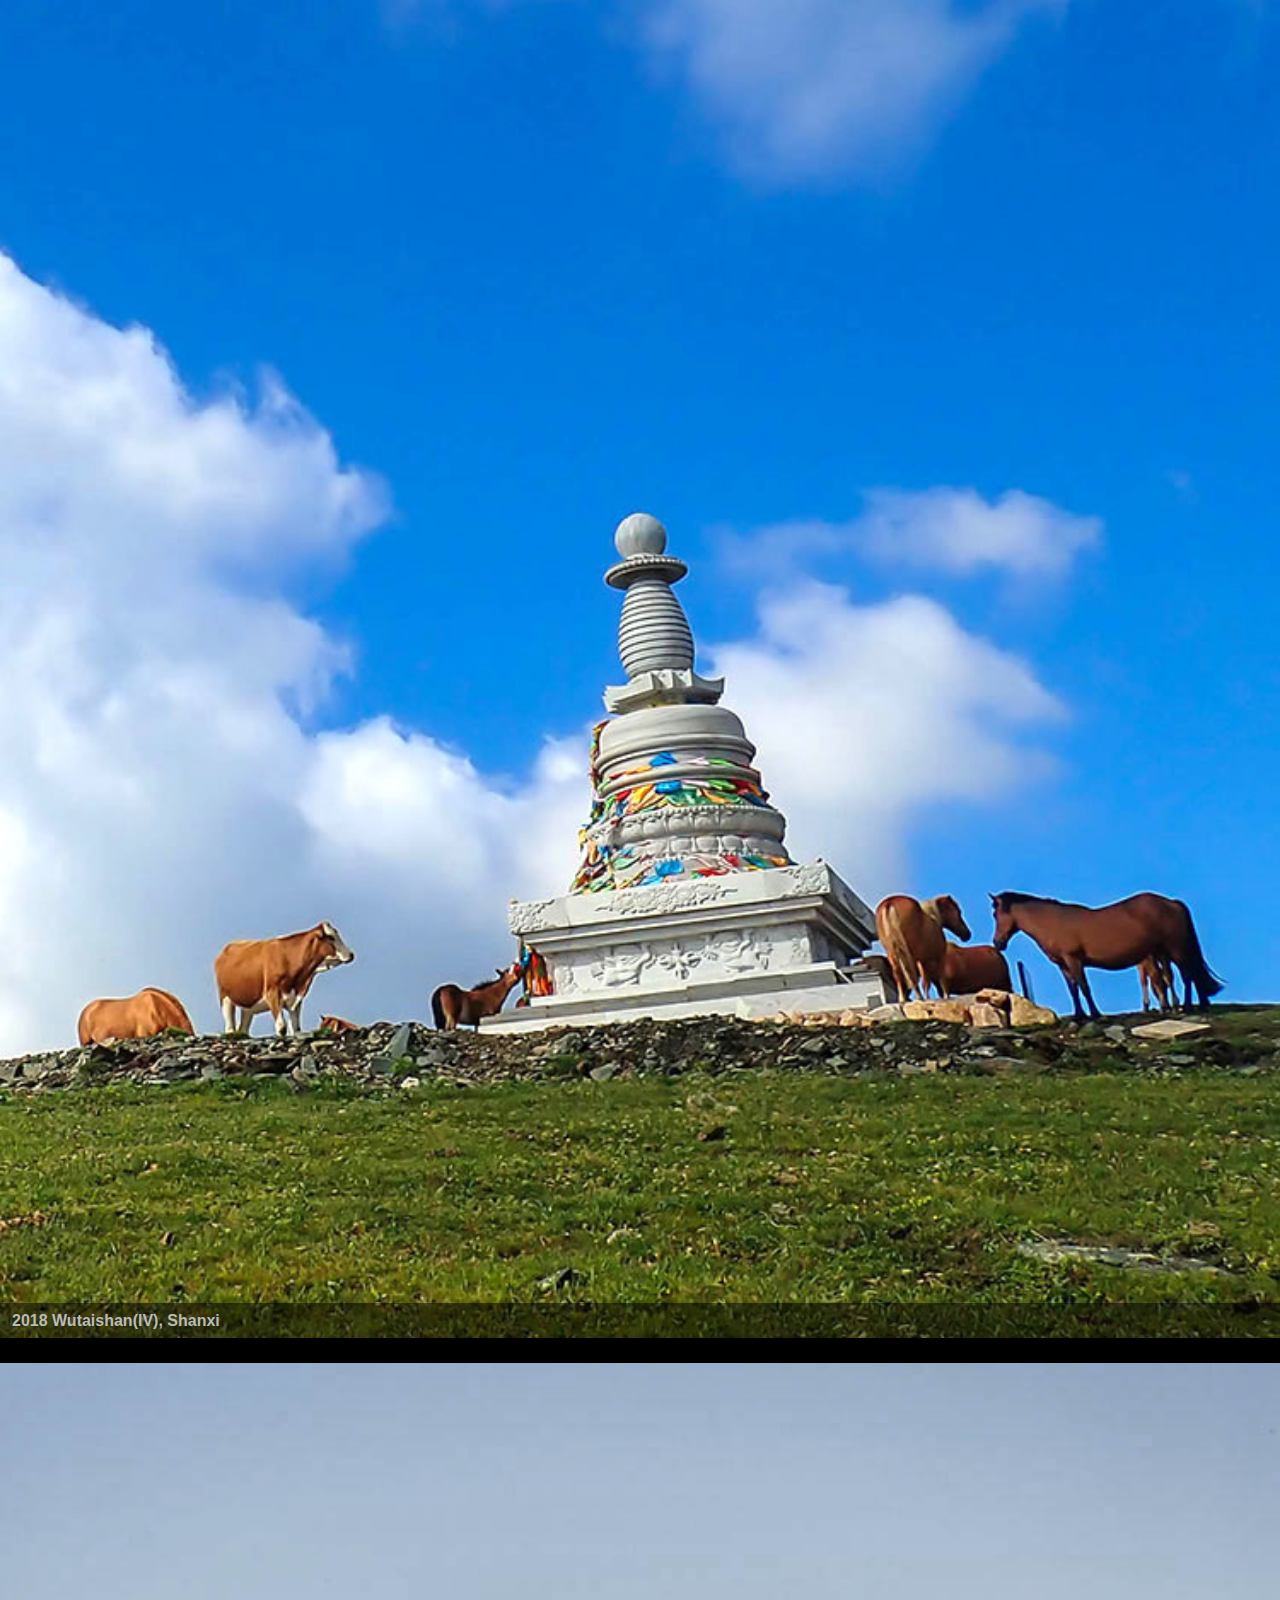
==== commit b087f807: "add Sanya" ====
--- a/index.html
+++ b/index.html
@@ -26,6 +26,17 @@
     <div id="content">
 	<div class="image-item">
             <div class="image-region">
+                <a href="http://blog.godanddog.me:9090/2019/12/16/%e4%b8%89%e4%ba%9a%e5%9b%a2%e5%bb%ba-day12/">
+                    <img class="image-link" src="img/20191231.jpg" alt="Jaipur" />
+                </a>
+            </div>
+            <div class="image-text">
+                <p>2019 Sanya, China</p>
+                <span class="hot-tag">HOT!!!</span>
+            </div>
+        </div>
+	<div class="image-item">
+            <div class="image-region">
                 <a href="http://blog.godanddog.me:9090/2019/11/17/%e5%8d%b0%e5%ba%a6diwali%e8%8a%82%e6%96%8b%e6%99%ae%e5%b0%94%e5%8b%92%e5%85%8b%e7%91%99%e4%b9%8b%e8%a1%8c/">
                     <img class="image-link" src="img/20191101.jpg" alt="Jaipur" />
                 </a>
